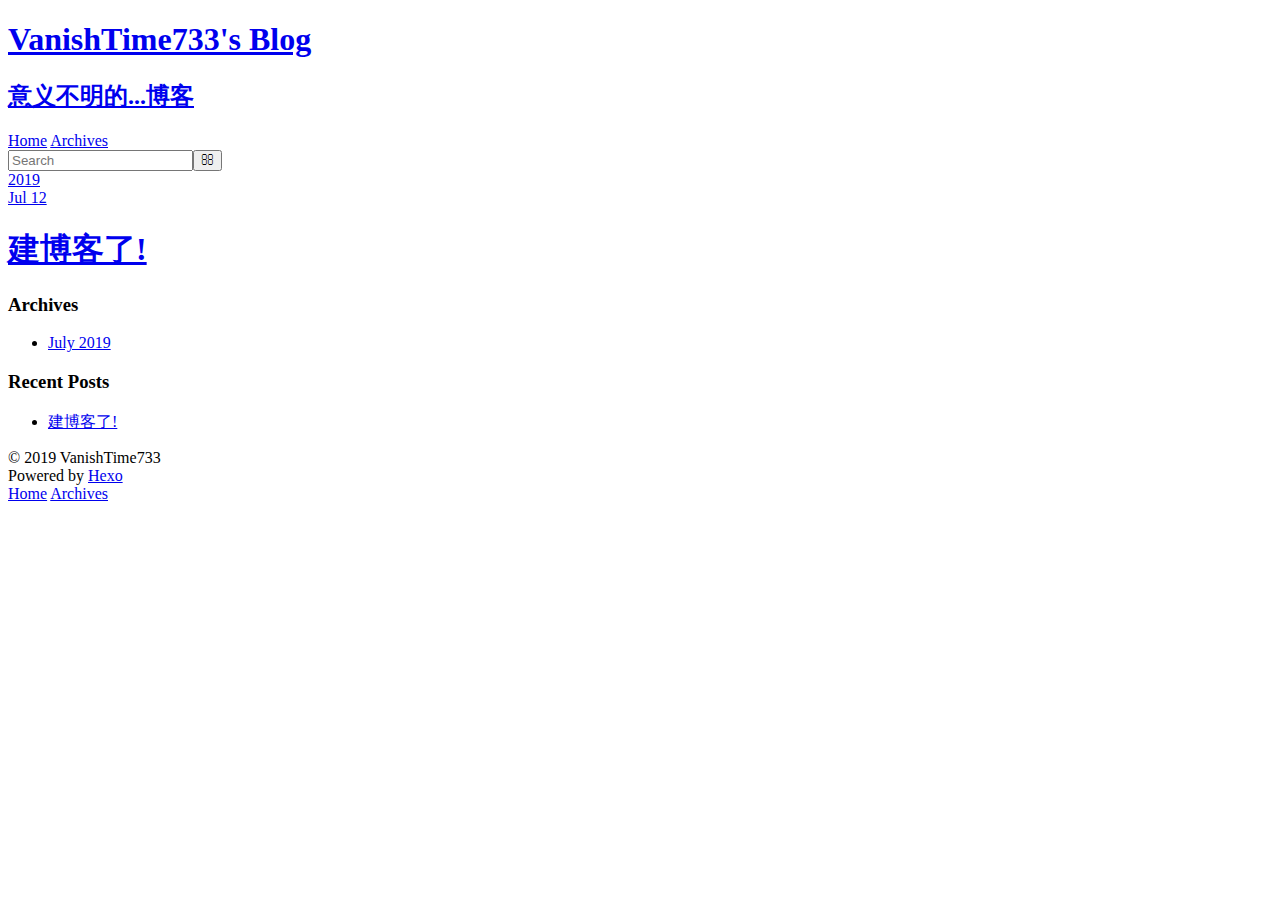
==== archives/index.html @ 52eb1598 "Site updated: 2019-07-12 14:14:03" ====
<!DOCTYPE html>
<html>
<head><meta name="generator" content="Hexo 3.9.0">
  <meta charset="utf-8">
  

  
  <title>Archives | VanishTime733&#39;s Blog</title>
  <meta name="viewport" content="width=device-width, initial-scale=1, maximum-scale=1">
  <meta property="og:type" content="website">
<meta property="og:title" content="VanishTime733&#39;s Blog">
<meta property="og:url" content="https://vanishtime.github.io/blog/archives/index.html">
<meta property="og:site_name" content="VanishTime733&#39;s Blog">
<meta property="og:locale" content="default">
<meta name="twitter:card" content="summary">
<meta name="twitter:title" content="VanishTime733&#39;s Blog">
  
    <link rel="alternate" href="/blog/atom.xml" title="VanishTime733&#39;s Blog" type="application/atom+xml">
  
  
    <link rel="icon" href="/favicon.png">
  
  
    <link href="//fonts.googleapis.com/css?family=Source+Code+Pro" rel="stylesheet" type="text/css">
  
  <link rel="stylesheet" href="/blog/css/style.css">
</head>
</html>
<body>
  <div id="container">
    <div id="wrap">
      <header id="header">
  <div id="banner"></div>
  <div id="header-outer" class="outer">
    <div id="header-title" class="inner">
      <h1 id="logo-wrap">
        <a href="/blog/" id="logo">VanishTime733&#39;s Blog</a>
      </h1>
      
        <h2 id="subtitle-wrap">
          <a href="/blog/" id="subtitle">意义不明的...博客</a>
        </h2>
      
    </div>
    <div id="header-inner" class="inner">
      <nav id="main-nav">
        <a id="main-nav-toggle" class="nav-icon"></a>
        
          <a class="main-nav-link" href="/blog/">Home</a>
        
          <a class="main-nav-link" href="/blog/archives">Archives</a>
        
      </nav>
      <nav id="sub-nav">
        
          <a id="nav-rss-link" class="nav-icon" href="/blog/atom.xml" title="RSS Feed"></a>
        
        <a id="nav-search-btn" class="nav-icon" title="Search"></a>
      </nav>
      <div id="search-form-wrap">
        <form action="//google.com/search" method="get" accept-charset="UTF-8" class="search-form"><input type="search" name="q" class="search-form-input" placeholder="Search"><button type="submit" class="search-form-submit">&#xF002;</button><input type="hidden" name="sitesearch" value="https://vanishtime.github.io/blog"></form>
      </div>
    </div>
  </div>
</header>
      <div class="outer">
        <section id="main">
  
  
    
    
      
      
      <section class="archives-wrap">
        <div class="archive-year-wrap">
          <a href="/blog/archives/2019" class="archive-year">2019</a>
        </div>
        <div class="archives">
    
    <article class="archive-article archive-type-post">
  <div class="archive-article-inner">
    <header class="archive-article-header">
      <a href="/blog/2019/0712-建博客了/" class="archive-article-date">
  <time datetime="2019-07-12T06:08:05.000Z" itemprop="datePublished">Jul 12</time>
</a>
      
  
    <h1 itemprop="name">
      <a class="archive-article-title" href="/blog/2019/0712-建博客了/">建博客了!</a>
    </h1>
  

    </header>
  </div>
</article>
  
  
    </div></section>
  


</section>
        
          <aside id="sidebar">
  
    

  
    

  
    
  
    
  <div class="widget-wrap">
    <h3 class="widget-title">Archives</h3>
    <div class="widget">
      <ul class="archive-list"><li class="archive-list-item"><a class="archive-list-link" href="/blog/archives/2019/07/">July 2019</a></li></ul>
    </div>
  </div>


  
    
  <div class="widget-wrap">
    <h3 class="widget-title">Recent Posts</h3>
    <div class="widget">
      <ul>
        
          <li>
            <a href="/blog/2019/0712-建博客了/">建博客了!</a>
          </li>
        
      </ul>
    </div>
  </div>

  
</aside>
        
      </div>
      <footer id="footer">
  
  <div class="outer">
    <div id="footer-info" class="inner">
      &copy; 2019 VanishTime733<br>
      Powered by <a href="http://hexo.io/" target="_blank">Hexo</a>
    </div>
  </div>
</footer>
    </div>
    <nav id="mobile-nav">
  
    <a href="/blog/" class="mobile-nav-link">Home</a>
  
    <a href="/blog/archives" class="mobile-nav-link">Archives</a>
  
</nav>
    

<script src="//ajax.googleapis.com/ajax/libs/jquery/2.0.3/jquery.min.js"></script>


  <link rel="stylesheet" href="/blog/fancybox/jquery.fancybox.css">
  <script src="/blog/fancybox/jquery.fancybox.pack.js"></script>


<script src="/blog/js/script.js"></script>



  </div>
</body>
</html>
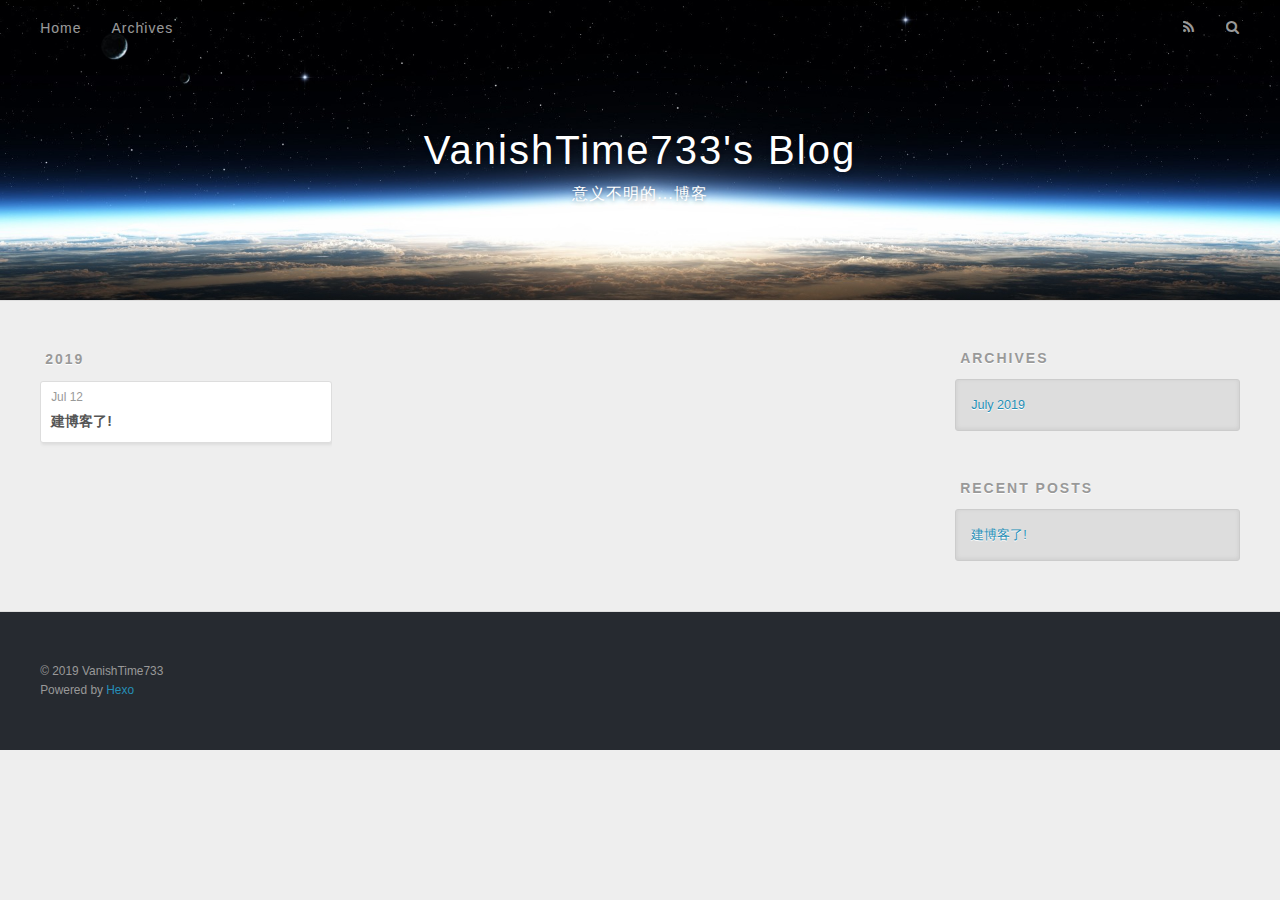
==== commit 61b44597: "Site updated: 2019-07-12 14:17:48" ====
--- a/archives/index.html
+++ b/archives/index.html
@@ -9,13 +9,13 @@
   <meta name="viewport" content="width=device-width, initial-scale=1, maximum-scale=1">
   <meta property="og:type" content="website">
 <meta property="og:title" content="VanishTime733&#39;s Blog">
-<meta property="og:url" content="https://vanishtime.github.io/blog/archives/index.html">
+<meta property="og:url" content="https://vanishtime.github.io/archives/index.html">
 <meta property="og:site_name" content="VanishTime733&#39;s Blog">
 <meta property="og:locale" content="default">
 <meta name="twitter:card" content="summary">
 <meta name="twitter:title" content="VanishTime733&#39;s Blog">
   
-    <link rel="alternate" href="/blog/atom.xml" title="VanishTime733&#39;s Blog" type="application/atom+xml">
+    <link rel="alternate" href="/atom.xml" title="VanishTime733&#39;s Blog" type="application/atom+xml">
   
   
     <link rel="icon" href="/favicon.png">
@@ -23,7 +23,7 @@
   
     <link href="//fonts.googleapis.com/css?family=Source+Code+Pro" rel="stylesheet" type="text/css">
   
-  <link rel="stylesheet" href="/blog/css/style.css">
+  <link rel="stylesheet" href="/css/style.css">
 </head>
 </html>
 <body>
@@ -34,11 +34,11 @@
   <div id="header-outer" class="outer">
     <div id="header-title" class="inner">
       <h1 id="logo-wrap">
-        <a href="/blog/" id="logo">VanishTime733&#39;s Blog</a>
+        <a href="/" id="logo">VanishTime733&#39;s Blog</a>
       </h1>
       
         <h2 id="subtitle-wrap">
-          <a href="/blog/" id="subtitle">意义不明的...博客</a>
+          <a href="/" id="subtitle">意义不明的...博客</a>
         </h2>
       
     </div>
@@ -46,19 +46,19 @@
       <nav id="main-nav">
         <a id="main-nav-toggle" class="nav-icon"></a>
         
-          <a class="main-nav-link" href="/blog/">Home</a>
+          <a class="main-nav-link" href="/">Home</a>
         
-          <a class="main-nav-link" href="/blog/archives">Archives</a>
+          <a class="main-nav-link" href="/archives">Archives</a>
         
       </nav>
       <nav id="sub-nav">
         
-          <a id="nav-rss-link" class="nav-icon" href="/blog/atom.xml" title="RSS Feed"></a>
+          <a id="nav-rss-link" class="nav-icon" href="/atom.xml" title="RSS Feed"></a>
         
         <a id="nav-search-btn" class="nav-icon" title="Search"></a>
       </nav>
       <div id="search-form-wrap">
-        <form action="//google.com/search" method="get" accept-charset="UTF-8" class="search-form"><input type="search" name="q" class="search-form-input" placeholder="Search"><button type="submit" class="search-form-submit">&#xF002;</button><input type="hidden" name="sitesearch" value="https://vanishtime.github.io/blog"></form>
+        <form action="//google.com/search" method="get" accept-charset="UTF-8" class="search-form"><input type="search" name="q" class="search-form-input" placeholder="Search"><button type="submit" class="search-form-submit">&#xF002;</button><input type="hidden" name="sitesearch" value="https://vanishtime.github.io"></form>
       </div>
     </div>
   </div>
@@ -73,20 +73,20 @@
       
       <section class="archives-wrap">
         <div class="archive-year-wrap">
-          <a href="/blog/archives/2019" class="archive-year">2019</a>
+          <a href="/archives/2019" class="archive-year">2019</a>
         </div>
         <div class="archives">
     
     <article class="archive-article archive-type-post">
   <div class="archive-article-inner">
     <header class="archive-article-header">
-      <a href="/blog/2019/0712-建博客了/" class="archive-article-date">
+      <a href="/2019/0712-建博客了/" class="archive-article-date">
   <time datetime="2019-07-12T06:08:05.000Z" itemprop="datePublished">Jul 12</time>
 </a>
       
   
     <h1 itemprop="name">
-      <a class="archive-article-title" href="/blog/2019/0712-建博客了/">建博客了!</a>
+      <a class="archive-article-title" href="/2019/0712-建博客了/">建博客了!</a>
     </h1>
   
 
@@ -115,7 +115,7 @@
   <div class="widget-wrap">
     <h3 class="widget-title">Archives</h3>
     <div class="widget">
-      <ul class="archive-list"><li class="archive-list-item"><a class="archive-list-link" href="/blog/archives/2019/07/">July 2019</a></li></ul>
+      <ul class="archive-list"><li class="archive-list-item"><a class="archive-list-link" href="/archives/2019/07/">July 2019</a></li></ul>
     </div>
   </div>
 
@@ -128,7 +128,7 @@
       <ul>
         
           <li>
-            <a href="/blog/2019/0712-建博客了/">建博客了!</a>
+            <a href="/2019/0712-建博客了/">建博客了!</a>
           </li>
         
       </ul>
@@ -151,9 +151,9 @@
     </div>
     <nav id="mobile-nav">
   
-    <a href="/blog/" class="mobile-nav-link">Home</a>
+    <a href="/" class="mobile-nav-link">Home</a>
   
-    <a href="/blog/archives" class="mobile-nav-link">Archives</a>
+    <a href="/archives" class="mobile-nav-link">Archives</a>
   
 </nav>
     
@@ -161,11 +161,11 @@
 <script src="//ajax.googleapis.com/ajax/libs/jquery/2.0.3/jquery.min.js"></script>
 
 
-  <link rel="stylesheet" href="/blog/fancybox/jquery.fancybox.css">
-  <script src="/blog/fancybox/jquery.fancybox.pack.js"></script>
+  <link rel="stylesheet" href="/fancybox/jquery.fancybox.css">
+  <script src="/fancybox/jquery.fancybox.pack.js"></script>
 
 
-<script src="/blog/js/script.js"></script>
+<script src="/js/script.js"></script>
 
 
 
--- a/css/style.css
+++ b/css/style.css
@@ -0,0 +1,1374 @@
+body {
+  width: 100%;
+}
+body:before,
+body:after {
+  content: "";
+  display: table;
+}
+body:after {
+  clear: both;
+}
+html,
+body,
+div,
+span,
+applet,
+object,
+iframe,
+h1,
+h2,
+h3,
+h4,
+h5,
+h6,
+p,
+blockquote,
+pre,
+a,
+abbr,
+acronym,
+address,
+big,
+cite,
+code,
+del,
+dfn,
+em,
+img,
+ins,
+kbd,
+q,
+s,
+samp,
+small,
+strike,
+strong,
+sub,
+sup,
+tt,
+var,
+dl,
+dt,
+dd,
+ol,
+ul,
+li,
+fieldset,
+form,
+label,
+legend,
+table,
+caption,
+tbody,
+tfoot,
+thead,
+tr,
+th,
+td {
+  margin: 0;
+  padding: 0;
+  border: 0;
+  outline: 0;
+  font-weight: inherit;
+  font-style: inherit;
+  font-family: inherit;
+  font-size: 100%;
+  vertical-align: baseline;
+}
+body {
+  line-height: 1;
+  color: #000;
+  background: #fff;
+}
+ol,
+ul {
+  list-style: none;
+}
+table {
+  border-collapse: separate;
+  border-spacing: 0;
+  vertical-align: middle;
+}
+caption,
+th,
+td {
+  text-align: left;
+  font-weight: normal;
+  vertical-align: middle;
+}
+a img {
+  border: none;
+}
+input,
+button {
+  margin: 0;
+  padding: 0;
+}
+input::-moz-focus-inner,
+button::-moz-focus-inner {
+  border: 0;
+  padding: 0;
+}
+@font-face {
+  font-family: FontAwesome;
+  font-style: normal;
+  font-weight: normal;
+  src: url("fonts/fontawesome-webfont.eot?v=#4.0.3");
+  src: url("fonts/fontawesome-webfont.eot?#iefix&v=#4.0.3") format("embedded-opentype"), url("fonts/fontawesome-webfont.woff?v=#4.0.3") format("woff"), url("fonts/fontawesome-webfont.ttf?v=#4.0.3") format("truetype"), url("fonts/fontawesome-webfont.svg#fontawesomeregular?v=#4.0.3") format("svg");
+}
+html,
+body,
+#container {
+  height: 100%;
+}
+body {
+  background: #eee;
+  font: 14px -apple-system, BlinkMacSystemFont, "Segoe UI", "Roboto", "Oxygen", "Ubuntu", "Cantarell", "Fira Sans", "Droid Sans", "Helvetica Neue", sans-serif;
+  -webkit-text-size-adjust: 100%;
+}
+.outer {
+  max-width: 1220px;
+  margin: 0 auto;
+  padding: 0 20px;
+}
+.outer:before,
+.outer:after {
+  content: "";
+  display: table;
+}
+.outer:after {
+  clear: both;
+}
+.inner {
+  display: inline;
+  float: left;
+  width: 98.33333333333333%;
+  margin: 0 0.833333333333333%;
+}
+.left,
+.alignleft {
+  float: left;
+}
+.right,
+.alignright {
+  float: right;
+}
+.clear {
+  clear: both;
+}
+#container {
+  position: relative;
+}
+.mobile-nav-on {
+  overflow: hidden;
+}
+#wrap {
+  height: 100%;
+  width: 100%;
+  position: absolute;
+  top: 0;
+  left: 0;
+  -webkit-transition: 0.2s ease-out;
+  -moz-transition: 0.2s ease-out;
+  -ms-transition: 0.2s ease-out;
+  transition: 0.2s ease-out;
+  z-index: 1;
+  background: #eee;
+}
+.mobile-nav-on #wrap {
+  left: 280px;
+}
+@media screen and (min-width: 768px) {
+  #main {
+    display: inline;
+    float: left;
+    width: 73.33333333333333%;
+    margin: 0 0.833333333333333%;
+  }
+}
+.article-date,
+.article-category-link,
+.archive-year,
+.widget-title {
+  text-decoration: none;
+  text-transform: uppercase;
+  letter-spacing: 2px;
+  color: #999;
+  margin-bottom: 1em;
+  margin-left: 5px;
+  line-height: 1em;
+  text-shadow: 0 1px #fff;
+  font-weight: bold;
+}
+.article-inner,
+.archive-article-inner {
+  background: #fff;
+  -webkit-box-shadow: 1px 2px 3px #ddd;
+  box-shadow: 1px 2px 3px #ddd;
+  border: 1px solid #ddd;
+  border-radius: 3px;
+}
+.article-entry h1,
+.widget h1 {
+  font-size: 2em;
+}
+.article-entry h2,
+.widget h2 {
+  font-size: 1.5em;
+}
+.article-entry h3,
+.widget h3 {
+  font-size: 1.3em;
+}
+.article-entry h4,
+.widget h4 {
+  font-size: 1.2em;
+}
+.article-entry h5,
+.widget h5 {
+  font-size: 1em;
+}
+.article-entry h6,
+.widget h6 {
+  font-size: 1em;
+  color: #999;
+}
+.article-entry hr,
+.widget hr {
+  border: 1px dashed #ddd;
+}
+.article-entry strong,
+.widget strong {
+  font-weight: bold;
+}
+.article-entry em,
+.widget em,
+.article-entry cite,
+.widget cite {
+  font-style: italic;
+}
+.article-entry sup,
+.widget sup,
+.article-entry sub,
+.widget sub {
+  font-size: 0.75em;
+  line-height: 0;
+  position: relative;
+  vertical-align: baseline;
+}
+.article-entry sup,
+.widget sup {
+  top: -0.5em;
+}
+.article-entry sub,
+.widget sub {
+  bottom: -0.2em;
+}
+.article-entry small,
+.widget small {
+  font-size: 0.85em;
+}
+.article-entry acronym,
+.widget acronym,
+.article-entry abbr,
+.widget abbr {
+  border-bottom: 1px dotted;
+}
+.article-entry ul,
+.widget ul,
+.article-entry ol,
+.widget ol,
+.article-entry dl,
+.widget dl {
+  margin: 0 20px;
+  line-height: 1.6em;
+}
+.article-entry ul ul,
+.widget ul ul,
+.article-entry ol ul,
+.widget ol ul,
+.article-entry ul ol,
+.widget ul ol,
+.article-entry ol ol,
+.widget ol ol {
+  margin-top: 0;
+  margin-bottom: 0;
+}
+.article-entry ul,
+.widget ul {
+  list-style: disc;
+}
+.article-entry ol,
+.widget ol {
+  list-style: decimal;
+}
+.article-entry dt,
+.widget dt {
+  font-weight: bold;
+}
+#header {
+  height: 300px;
+  position: relative;
+  border-bottom: 1px solid #ddd;
+}
+#header:before,
+#header:after {
+  content: "";
+  position: absolute;
+  left: 0;
+  right: 0;
+  height: 40px;
+}
+#header:before {
+  top: 0;
+  background: -webkit-linear-gradient(rgba(0,0,0,0.2), transparent);
+  background: -moz-linear-gradient(rgba(0,0,0,0.2), transparent);
+  background: -ms-linear-gradient(rgba(0,0,0,0.2), transparent);
+  background: linear-gradient(rgba(0,0,0,0.2), transparent);
+}
+#header:after {
+  bottom: 0;
+  background: -webkit-linear-gradient(transparent, rgba(0,0,0,0.2));
+  background: -moz-linear-gradient(transparent, rgba(0,0,0,0.2));
+  background: -ms-linear-gradient(transparent, rgba(0,0,0,0.2));
+  background: linear-gradient(transparent, rgba(0,0,0,0.2));
+}
+#header-outer {
+  height: 100%;
+  position: relative;
+}
+#header-inner {
+  position: relative;
+  overflow: hidden;
+}
+#banner {
+  position: absolute;
+  top: 0;
+  left: 0;
+  width: 100%;
+  height: 100%;
+  background: url("images/banner.jpg") center #000;
+  -webkit-background-size: cover;
+  -moz-background-size: cover;
+  background-size: cover;
+  z-index: -1;
+}
+#header-title {
+  text-align: center;
+  height: 40px;
+  position: absolute;
+  top: 50%;
+  left: 0;
+  margin-top: -20px;
+}
+#logo,
+#subtitle {
+  text-decoration: none;
+  color: #fff;
+  font-weight: 300;
+  text-shadow: 0 1px 4px rgba(0,0,0,0.3);
+}
+#logo {
+  font-size: 40px;
+  line-height: 40px;
+  letter-spacing: 2px;
+}
+#subtitle {
+  font-size: 16px;
+  line-height: 16px;
+  letter-spacing: 1px;
+}
+#subtitle-wrap {
+  margin-top: 16px;
+}
+#main-nav {
+  float: left;
+  margin-left: -15px;
+}
+.nav-icon,
+.main-nav-link {
+  float: left;
+  color: #fff;
+  opacity: 0.6;
+  text-decoration: none;
+  text-shadow: 0 1px rgba(0,0,0,0.2);
+  -webkit-transition: opacity 0.2s;
+  -moz-transition: opacity 0.2s;
+  -ms-transition: opacity 0.2s;
+  transition: opacity 0.2s;
+  display: block;
+  padding: 20px 15px;
+}
+.nav-icon:hover,
+.main-nav-link:hover {
+  opacity: 1;
+}
+.nav-icon {
+  font-family: FontAwesome;
+  text-align: center;
+  font-size: 14px;
+  width: 14px;
+  height: 14px;
+  padding: 20px 15px;
+  position: relative;
+  cursor: pointer;
+}
+.main-nav-link {
+  font-weight: 300;
+  letter-spacing: 1px;
+}
+@media screen and (max-width: 479px) {
+  .main-nav-link {
+    display: none;
+  }
+}
+#main-nav-toggle {
+  display: none;
+}
+#main-nav-toggle:before {
+  content: "\f0c9";
+}
+@media screen and (max-width: 479px) {
+  #main-nav-toggle {
+    display: block;
+  }
+}
+#sub-nav {
+  float: right;
+  margin-right: -15px;
+}
+#nav-rss-link:before {
+  content: "\f09e";
+}
+#nav-search-btn:before {
+  content: "\f002";
+}
+#search-form-wrap {
+  position: absolute;
+  top: 15px;
+  width: 150px;
+  height: 30px;
+  right: -150px;
+  opacity: 0;
+  -webkit-transition: 0.2s ease-out;
+  -moz-transition: 0.2s ease-out;
+  -ms-transition: 0.2s ease-out;
+  transition: 0.2s ease-out;
+}
+#search-form-wrap.on {
+  opacity: 1;
+  right: 0;
+}
+@media screen and (max-width: 479px) {
+  #search-form-wrap {
+    width: 100%;
+    right: -100%;
+  }
+}
+.search-form {
+  position: absolute;
+  top: 0;
+  left: 0;
+  right: 0;
+  background: #fff;
+  padding: 5px 15px;
+  border-radius: 15px;
+  -webkit-box-shadow: 0 0 10px rgba(0,0,0,0.3);
+  box-shadow: 0 0 10px rgba(0,0,0,0.3);
+}
+.search-form-input {
+  border: none;
+  background: none;
+  color: #555;
+  width: 100%;
+  font: 13px -apple-system, BlinkMacSystemFont, "Segoe UI", "Roboto", "Oxygen", "Ubuntu", "Cantarell", "Fira Sans", "Droid Sans", "Helvetica Neue", sans-serif;
+  outline: none;
+}
+.search-form-input::-webkit-search-results-decoration,
+.search-form-input::-webkit-search-cancel-button {
+  -webkit-appearance: none;
+}
+.search-form-submit {
+  position: absolute;
+  top: 50%;
+  right: 10px;
+  margin-top: -7px;
+  font: 13px FontAwesome;
+  border: none;
+  background: none;
+  color: #bbb;
+  cursor: pointer;
+}
+.search-form-submit:hover,
+.search-form-submit:focus {
+  color: #777;
+}
+.article {
+  margin: 50px 0;
+}
+.article-inner {
+  overflow: hidden;
+}
+.article-meta:before,
+.article-meta:after {
+  content: "";
+  display: table;
+}
+.article-meta:after {
+  clear: both;
+}
+.article-date {
+  float: left;
+}
+.article-category {
+  float: left;
+  line-height: 1em;
+  color: #ccc;
+  text-shadow: 0 1px #fff;
+  margin-left: 8px;
+}
+.article-category:before {
+  content: "\2022";
+}
+.article-category-link {
+  margin: 0 12px 1em;
+}
+.article-header {
+  padding: 20px 20px 0;
+}
+.article-title {
+  text-decoration: none;
+  font-size: 2em;
+  font-weight: bold;
+  color: #555;
+  line-height: 1.1em;
+  -webkit-transition: color 0.2s;
+  -moz-transition: color 0.2s;
+  -ms-transition: color 0.2s;
+  transition: color 0.2s;
+}
+a.article-title:hover {
+  color: #258fb8;
+}
+.article-entry {
+  color: #555;
+  padding: 0 20px;
+}
+.article-entry:before,
+.article-entry:after {
+  content: "";
+  display: table;
+}
+.article-entry:after {
+  clear: both;
+}
+.article-entry p,
+.article-entry table {
+  line-height: 1.6em;
+  margin: 1.6em 0;
+}
+.article-entry h1,
+.article-entry h2,
+.article-entry h3,
+.article-entry h4,
+.article-entry h5,
+.article-entry h6 {
+  font-weight: bold;
+}
+.article-entry h1,
+.article-entry h2,
+.article-entry h3,
+.article-entry h4,
+.article-entry h5,
+.article-entry h6 {
+  line-height: 1.1em;
+  margin: 1.1em 0;
+}
+.article-entry a {
+  color: #258fb8;
+  text-decoration: none;
+}
+.article-entry a:hover {
+  text-decoration: underline;
+}
+.article-entry ul,
+.article-entry ol,
+.article-entry dl {
+  margin-top: 1.6em;
+  margin-bottom: 1.6em;
+}
+.article-entry img,
+.article-entry video {
+  max-width: 100%;
+  height: auto;
+  display: block;
+  margin: auto;
+}
+.article-entry iframe {
+  border: none;
+}
+.article-entry table {
+  width: 100%;
+  border-collapse: collapse;
+  border-spacing: 0;
+}
+.article-entry th {
+  font-weight: bold;
+  border-bottom: 3px solid #ddd;
+  padding-bottom: 0.5em;
+}
+.article-entry td {
+  border-bottom: 1px solid #ddd;
+  padding: 10px 0;
+}
+.article-entry blockquote {
+  font-family: Georgia, "Times New Roman", serif;
+  font-size: 1.4em;
+  margin: 1.6em 20px;
+  text-align: center;
+}
+.article-entry blockquote footer {
+  font-size: 14px;
+  margin: 1.6em 0;
+  font-family: -apple-system, BlinkMacSystemFont, "Segoe UI", "Roboto", "Oxygen", "Ubuntu", "Cantarell", "Fira Sans", "Droid Sans", "Helvetica Neue", sans-serif;
+}
+.article-entry blockquote footer cite:before {
+  content: "—";
+  padding: 0 0.5em;
+}
+.article-entry .pullquote {
+  text-align: left;
+  width: 45%;
+  margin: 0;
+}
+.article-entry .pullquote.left {
+  margin-left: 0.5em;
+  margin-right: 1em;
+}
+.article-entry .pullquote.right {
+  margin-right: 0.5em;
+  margin-left: 1em;
+}
+.article-entry .caption {
+  color: #999;
+  display: block;
+  font-size: 0.9em;
+  margin-top: 0.5em;
+  position: relative;
+  text-align: center;
+}
+.article-entry .video-container {
+  position: relative;
+  padding-top: 56.25%;
+  height: 0;
+  overflow: hidden;
+}
+.article-entry .video-container iframe,
+.article-entry .video-container object,
+.article-entry .video-container embed {
+  position: absolute;
+  top: 0;
+  left: 0;
+  width: 100%;
+  height: 100%;
+  margin-top: 0;
+}
+.article-more-link a {
+  display: inline-block;
+  line-height: 1em;
+  padding: 6px 15px;
+  border-radius: 15px;
+  background: #eee;
+  color: #999;
+  text-shadow: 0 1px #fff;
+  text-decoration: none;
+}
+.article-more-link a:hover {
+  background: #258fb8;
+  color: #fff;
+  text-decoration: none;
+  text-shadow: 0 1px #1e7293;
+}
+.article-footer {
+  font-size: 0.85em;
+  line-height: 1.6em;
+  border-top: 1px solid #ddd;
+  padding-top: 1.6em;
+  margin: 0 20px 20px;
+}
+.article-footer:before,
+.article-footer:after {
+  content: "";
+  display: table;
+}
+.article-footer:after {
+  clear: both;
+}
+.article-footer a {
+  color: #999;
+  text-decoration: none;
+}
+.article-footer a:hover {
+  color: #555;
+}
+.article-tag-list-item {
+  float: left;
+  margin-right: 10px;
+}
+.article-tag-list-link:before {
+  content: "#";
+}
+.article-comment-link {
+  float: right;
+}
+.article-comment-link:before {
+  content: "\f075";
+  font-family: FontAwesome;
+  padding-right: 8px;
+}
+.article-share-link {
+  cursor: pointer;
+  float: right;
+  margin-left: 20px;
+}
+.article-share-link:before {
+  content: "\f064";
+  font-family: FontAwesome;
+  padding-right: 6px;
+}
+#article-nav {
+  position: relative;
+}
+#article-nav:before,
+#article-nav:after {
+  content: "";
+  display: table;
+}
+#article-nav:after {
+  clear: both;
+}
+@media screen and (min-width: 768px) {
+  #article-nav {
+    margin: 50px 0;
+  }
+  #article-nav:before {
+    width: 8px;
+    height: 8px;
+    position: absolute;
+    top: 50%;
+    left: 50%;
+    margin-top: -4px;
+    margin-left: -4px;
+    content: "";
+    border-radius: 50%;
+    background: #ddd;
+    -webkit-box-shadow: 0 1px 2px #fff;
+    box-shadow: 0 1px 2px #fff;
+  }
+}
+.article-nav-link-wrap {
+  text-decoration: none;
+  text-shadow: 0 1px #fff;
+  color: #999;
+  -webkit-box-sizing: border-box;
+  -moz-box-sizing: border-box;
+  box-sizing: border-box;
+  margin-top: 50px;
+  text-align: center;
+  display: block;
+}
+.article-nav-link-wrap:hover {
+  color: #555;
+}
+@media screen and (min-width: 768px) {
+  .article-nav-link-wrap {
+    width: 50%;
+    margin-top: 0;
+  }
+}
+@media screen and (min-width: 768px) {
+  #article-nav-newer {
+    float: left;
+    text-align: right;
+    padding-right: 20px;
+  }
+}
+@media screen and (min-width: 768px) {
+  #article-nav-older {
+    float: right;
+    text-align: left;
+    padding-left: 20px;
+  }
+}
+.article-nav-caption {
+  text-transform: uppercase;
+  letter-spacing: 2px;
+  color: #ddd;
+  line-height: 1em;
+  font-weight: bold;
+}
+#article-nav-newer .article-nav-caption {
+  margin-right: -2px;
+}
+.article-nav-title {
+  font-size: 0.85em;
+  line-height: 1.6em;
+  margin-top: 0.5em;
+}
+.article-share-box {
+  position: absolute;
+  display: none;
+  background: #fff;
+  -webkit-box-shadow: 1px 2px 10px rgba(0,0,0,0.2);
+  box-shadow: 1px 2px 10px rgba(0,0,0,0.2);
+  border-radius: 3px;
+  margin-left: -145px;
+  overflow: hidden;
+  z-index: 1;
+}
+.article-share-box.on {
+  display: block;
+}
+.article-share-input {
+  width: 100%;
+  background: none;
+  -webkit-box-sizing: border-box;
+  -moz-box-sizing: border-box;
+  box-sizing: border-box;
+  font: 14px -apple-system, BlinkMacSystemFont, "Segoe UI", "Roboto", "Oxygen", "Ubuntu", "Cantarell", "Fira Sans", "Droid Sans", "Helvetica Neue", sans-serif;
+  padding: 0 15px;
+  color: #555;
+  outline: none;
+  border: 1px solid #ddd;
+  border-radius: 3px 3px 0 0;
+  height: 36px;
+  line-height: 36px;
+}
+.article-share-links {
+  background: #eee;
+}
+.article-share-links:before,
+.article-share-links:after {
+  content: "";
+  display: table;
+}
+.article-share-links:after {
+  clear: both;
+}
+.article-share-twitter,
+.article-share-facebook,
+.article-share-pinterest,
+.article-share-google {
+  width: 50px;
+  height: 36px;
+  display: block;
+  float: left;
+  position: relative;
+  color: #999;
+  text-shadow: 0 1px #fff;
+}
+.article-share-twitter:before,
+.article-share-facebook:before,
+.article-share-pinterest:before,
+.article-share-google:before {
+  font-size: 20px;
+  font-family: FontAwesome;
+  width: 20px;
+  height: 20px;
+  position: absolute;
+  top: 50%;
+  left: 50%;
+  margin-top: -10px;
+  margin-left: -10px;
+  text-align: center;
+}
+.article-share-twitter:hover,
+.article-share-facebook:hover,
+.article-share-pinterest:hover,
+.article-share-google:hover {
+  color: #fff;
+}
+.article-share-twitter:before {
+  content: "\f099";
+}
+.article-share-twitter:hover {
+  background: #00aced;
+  text-shadow: 0 1px #008abe;
+}
+.article-share-facebook:before {
+  content: "\f09a";
+}
+.article-share-facebook:hover {
+  background: #3b5998;
+  text-shadow: 0 1px #2f477a;
+}
+.article-share-pinterest:before {
+  content: "\f0d2";
+}
+.article-share-pinterest:hover {
+  background: #cb2027;
+  text-shadow: 0 1px #a21a1f;
+}
+.article-share-google:before {
+  content: "\f0d5";
+}
+.article-share-google:hover {
+  background: #dd4b39;
+  text-shadow: 0 1px #be3221;
+}
+.article-gallery {
+  background: #000;
+  position: relative;
+}
+.article-gallery-photos {
+  position: relative;
+  overflow: hidden;
+}
+.article-gallery-img {
+  display: none;
+  max-width: 100%;
+}
+.article-gallery-img:first-child {
+  display: block;
+}
+.article-gallery-img.loaded {
+  position: absolute;
+  display: block;
+}
+.article-gallery-img img {
+  display: block;
+  max-width: 100%;
+  margin: 0 auto;
+}
+#comments {
+  background: #fff;
+  -webkit-box-shadow: 1px 2px 3px #ddd;
+  box-shadow: 1px 2px 3px #ddd;
+  padding: 20px;
+  border: 1px solid #ddd;
+  border-radius: 3px;
+  margin: 50px 0;
+}
+#comments a {
+  color: #258fb8;
+}
+.archives-wrap {
+  margin: 50px 0;
+}
+.archives:before,
+.archives:after {
+  content: "";
+  display: table;
+}
+.archives:after {
+  clear: both;
+}
+.archive-year-wrap {
+  margin-bottom: 1em;
+}
+.archives {
+  -webkit-column-gap: 10px;
+  -moz-column-gap: 10px;
+  column-gap: 10px;
+}
+@media screen and (min-width: 480px) and (max-width: 767px) {
+  .archives {
+    -webkit-column-count: 2;
+    -moz-column-count: 2;
+    column-count: 2;
+  }
+}
+@media screen and (min-width: 768px) {
+  .archives {
+    -webkit-column-count: 3;
+    -moz-column-count: 3;
+    column-count: 3;
+  }
+}
+.archive-article {
+  -webkit-column-break-inside: avoid;
+  page-break-inside: avoid;
+  overflow: hidden;
+  break-inside: avoid-column;
+}
+.archive-article-inner {
+  padding: 10px;
+  margin-bottom: 15px;
+}
+.archive-article-title {
+  text-decoration: none;
+  font-weight: bold;
+  color: #555;
+  -webkit-transition: color 0.2s;
+  -moz-transition: color 0.2s;
+  -ms-transition: color 0.2s;
+  transition: color 0.2s;
+  line-height: 1.6em;
+}
+.archive-article-title:hover {
+  color: #258fb8;
+}
+.archive-article-footer {
+  margin-top: 1em;
+}
+.archive-article-date {
+  color: #999;
+  text-decoration: none;
+  font-size: 0.85em;
+  line-height: 1em;
+  margin-bottom: 0.5em;
+  display: block;
+}
+#page-nav {
+  margin: 50px auto;
+  background: #fff;
+  -webkit-box-shadow: 1px 2px 3px #ddd;
+  box-shadow: 1px 2px 3px #ddd;
+  border: 1px solid #ddd;
+  border-radius: 3px;
+  text-align: center;
+  color: #999;
+  overflow: hidden;
+}
+#page-nav:before,
+#page-nav:after {
+  content: "";
+  display: table;
+}
+#page-nav:after {
+  clear: both;
+}
+#page-nav a,
+#page-nav span {
+  padding: 10px 20px;
+  line-height: 1;
+  height: 2ex;
+}
+#page-nav a {
+  color: #999;
+  text-decoration: none;
+}
+#page-nav a:hover {
+  background: #999;
+  color: #fff;
+}
+#page-nav .prev {
+  float: left;
+}
+#page-nav .next {
+  float: right;
+}
+#page-nav .page-number {
+  display: inline-block;
+}
+@media screen and (max-width: 479px) {
+  #page-nav .page-number {
+    display: none;
+  }
+}
+#page-nav .current {
+  color: #555;
+  font-weight: bold;
+}
+#page-nav .space {
+  color: #ddd;
+}
+#footer {
+  background: #262a30;
+  padding: 50px 0;
+  border-top: 1px solid #ddd;
+  color: #999;
+}
+#footer a {
+  color: #258fb8;
+  text-decoration: none;
+}
+#footer a:hover {
+  text-decoration: underline;
+}
+#footer-info {
+  line-height: 1.6em;
+  font-size: 0.85em;
+}
+.article-entry pre,
+.article-entry .highlight {
+  background: #2d2d2d;
+  margin: 0 -20px;
+  padding: 15px 20px;
+  border-style: solid;
+  border-color: #ddd;
+  border-width: 1px 0;
+  overflow: auto;
+  color: #ccc;
+  line-height: 22.400000000000002px;
+}
+.article-entry .highlight .gutter pre,
+.article-entry .gist .gist-file .gist-data .line-numbers {
+  color: #666;
+  font-size: 0.85em;
+}
+.article-entry pre,
+.article-entry code {
+  font-family: "Source Code Pro", Consolas, Monaco, Menlo, Consolas, monospace;
+}
+.article-entry code {
+  background: #eee;
+  text-shadow: 0 1px #fff;
+  padding: 0 0.3em;
+}
+.article-entry pre code {
+  background: none;
+  text-shadow: none;
+  padding: 0;
+}
+.article-entry .highlight pre {
+  border: none;
+  margin: 0;
+  padding: 0;
+}
+.article-entry .highlight table {
+  margin: 0;
+  width: auto;
+}
+.article-entry .highlight td {
+  border: none;
+  padding: 0;
+}
+.article-entry .highlight figcaption {
+  font-size: 0.85em;
+  color: #999;
+  line-height: 1em;
+  margin-bottom: 1em;
+}
+.article-entry .highlight figcaption:before,
+.article-entry .highlight figcaption:after {
+  content: "";
+  display: table;
+}
+.article-entry .highlight figcaption:after {
+  clear: both;
+}
+.article-entry .highlight figcaption a {
+  float: right;
+}
+.article-entry .highlight .gutter pre {
+  text-align: right;
+  padding-right: 20px;
+}
+.article-entry .highlight .line {
+  height: 22.400000000000002px;
+}
+.article-entry .highlight .line.marked {
+  background: #515151;
+}
+.article-entry .gist {
+  margin: 0 -20px;
+  border-style: solid;
+  border-color: #ddd;
+  border-width: 1px 0;
+  background: #2d2d2d;
+  padding: 15px 20px 15px 0;
+}
+.article-entry .gist .gist-file {
+  border: none;
+  font-family: "Source Code Pro", Consolas, Monaco, Menlo, Consolas, monospace;
+  margin: 0;
+}
+.article-entry .gist .gist-file .gist-data {
+  background: none;
+  border: none;
+}
+.article-entry .gist .gist-file .gist-data .line-numbers {
+  background: none;
+  border: none;
+  padding: 0 20px 0 0;
+}
+.article-entry .gist .gist-file .gist-data .line-data {
+  padding: 0 !important;
+}
+.article-entry .gist .gist-file .highlight {
+  margin: 0;
+  padding: 0;
+  border: none;
+}
+.article-entry .gist .gist-file .gist-meta {
+  background: #2d2d2d;
+  color: #999;
+  font: 0.85em -apple-system, BlinkMacSystemFont, "Segoe UI", "Roboto", "Oxygen", "Ubuntu", "Cantarell", "Fira Sans", "Droid Sans", "Helvetica Neue", sans-serif;
+  text-shadow: 0 0;
+  padding: 0;
+  margin-top: 1em;
+  margin-left: 20px;
+}
+.article-entry .gist .gist-file .gist-meta a {
+  color: #258fb8;
+  font-weight: normal;
+}
+.article-entry .gist .gist-file .gist-meta a:hover {
+  text-decoration: underline;
+}
+pre .comment,
+pre .title {
+  color: #999;
+}
+pre .variable,
+pre .attribute,
+pre .tag,
+pre .regexp,
+pre .ruby .constant,
+pre .xml .tag .title,
+pre .xml .pi,
+pre .xml .doctype,
+pre .html .doctype,
+pre .css .id,
+pre .css .class,
+pre .css .pseudo {
+  color: #f2777a;
+}
+pre .number,
+pre .preprocessor,
+pre .built_in,
+pre .literal,
+pre .params,
+pre .constant {
+  color: #f99157;
+}
+pre .class,
+pre .ruby .class .title,
+pre .css .rules .attribute {
+  color: #9c9;
+}
+pre .string,
+pre .value,
+pre .inheritance,
+pre .header,
+pre .ruby .symbol,
+pre .xml .cdata {
+  color: #9c9;
+}
+pre .css .hexcolor {
+  color: #6cc;
+}
+pre .function,
+pre .python .decorator,
+pre .python .title,
+pre .ruby .function .title,
+pre .ruby .title .keyword,
+pre .perl .sub,
+pre .javascript .title,
+pre .coffeescript .title {
+  color: #69c;
+}
+pre .keyword,
+pre .javascript .function {
+  color: #c9c;
+}
+@media screen and (max-width: 479px) {
+  #mobile-nav {
+    position: absolute;
+    top: 0;
+    left: 0;
+    width: 280px;
+    height: 100%;
+    background: #191919;
+    border-right: 1px solid #fff;
+  }
+}
+@media screen and (max-width: 479px) {
+  .mobile-nav-link {
+    display: block;
+    color: #999;
+    text-decoration: none;
+    padding: 15px 20px;
+    font-weight: bold;
+  }
+  .mobile-nav-link:hover {
+    color: #fff;
+  }
+}
+@media screen and (min-width: 768px) {
+  #sidebar {
+    display: inline;
+    float: left;
+    width: 23.333333333333332%;
+    margin: 0 0.833333333333333%;
+  }
+}
+.widget-wrap {
+  margin: 50px 0;
+}
+.widget {
+  color: #777;
+  text-shadow: 0 1px #fff;
+  background: #ddd;
+  -webkit-box-shadow: 0 -1px 4px #ccc inset;
+  box-shadow: 0 -1px 4px #ccc inset;
+  border: 1px solid #ccc;
+  padding: 15px;
+  border-radius: 3px;
+}
+.widget a {
+  color: #258fb8;
+  text-decoration: none;
+}
+.widget a:hover {
+  text-decoration: underline;
+}
+.widget ul ul,
+.widget ol ul,
+.widget dl ul,
+.widget ul ol,
+.widget ol ol,
+.widget dl ol,
+.widget ul dl,
+.widget ol dl,
+.widget dl dl {
+  margin-left: 15px;
+  list-style: disc;
+}
+.widget {
+  line-height: 1.6em;
+  word-wrap: break-word;
+  font-size: 0.9em;
+}
+.widget ul,
+.widget ol {
+  list-style: none;
+  margin: 0;
+}
+.widget ul ul,
+.widget ol ul,
+.widget ul ol,
+.widget ol ol {
+  margin: 0 20px;
+}
+.widget ul ul,
+.widget ol ul {
+  list-style: disc;
+}
+.widget ul ol,
+.widget ol ol {
+  list-style: decimal;
+}
+.category-list-count,
+.tag-list-count,
+.archive-list-count {
+  padding-left: 5px;
+  color: #999;
+  font-size: 0.85em;
+}
+.category-list-count:before,
+.tag-list-count:before,
+.archive-list-count:before {
+  content: "(";
+}
+.category-list-count:after,
+.tag-list-count:after,
+.archive-list-count:after {
+  content: ")";
+}
+.tagcloud a {
+  margin-right: 5px;
+  display: inline-block;
+}
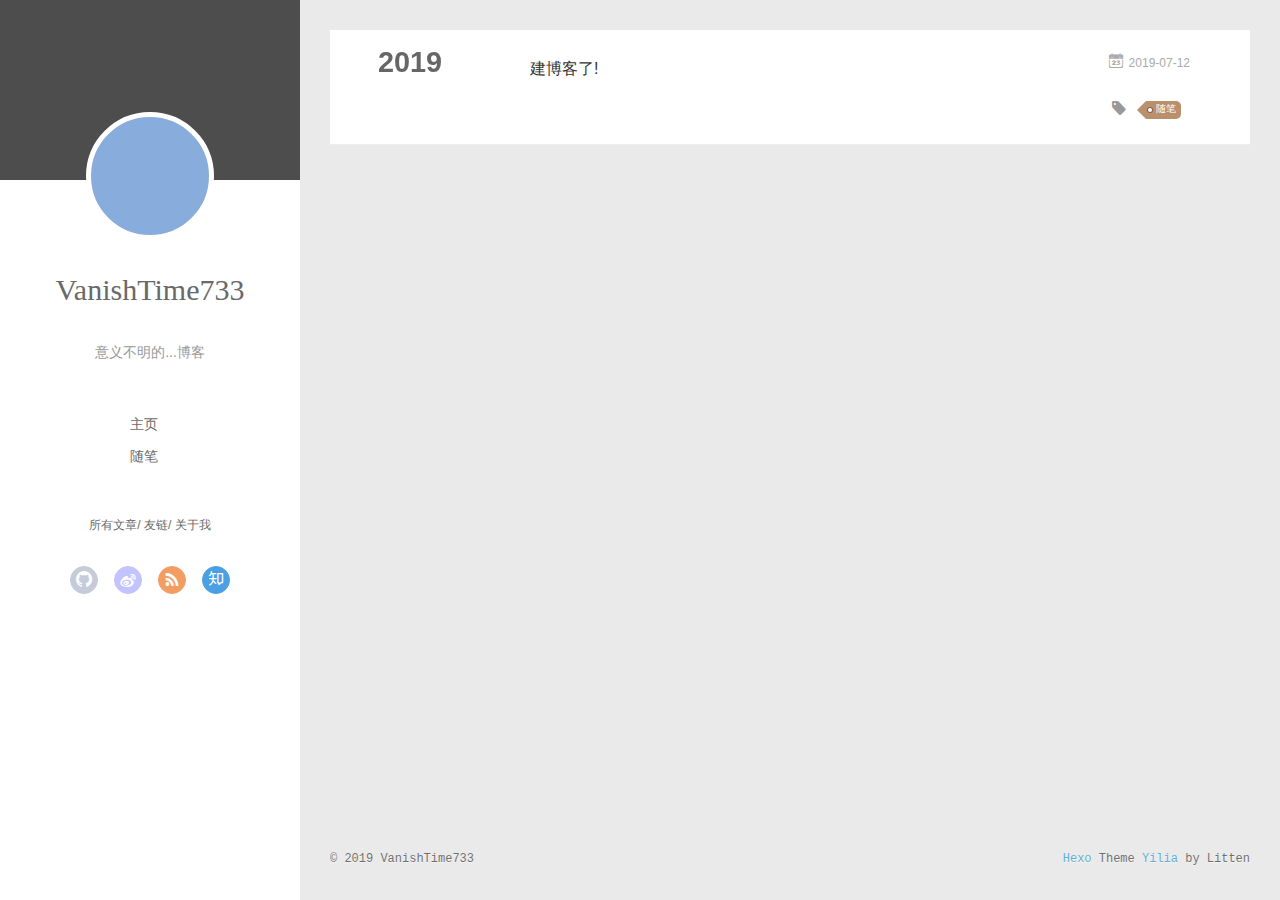
==== commit 528ec1aa: "Site updated: 2019-07-12 14:44:57" ====
--- a/archives/index.html
+++ b/archives/index.html
@@ -3,68 +3,158 @@
 <head><meta name="generator" content="Hexo 3.9.0">
   <meta charset="utf-8">
   
-
-  
+  <meta name="renderer" content="webkit">
+  <meta http-equiv="X-UA-Compatible" content="IE=edge">
+  <link rel="dns-prefetch" href="https://vanishtime.github.io">
   <title>Archives | VanishTime733&#39;s Blog</title>
   <meta name="viewport" content="width=device-width, initial-scale=1, maximum-scale=1">
   <meta property="og:type" content="website">
 <meta property="og:title" content="VanishTime733&#39;s Blog">
 <meta property="og:url" content="https://vanishtime.github.io/archives/index.html">
 <meta property="og:site_name" content="VanishTime733&#39;s Blog">
-<meta property="og:locale" content="default">
+<meta property="og:locale" content="zh-CN">
 <meta name="twitter:card" content="summary">
 <meta name="twitter:title" content="VanishTime733&#39;s Blog">
   
-    <link rel="alternate" href="/atom.xml" title="VanishTime733&#39;s Blog" type="application/atom+xml">
+    <link rel="alternative" href="/atom.xml" title="VanishTime733&#39;s Blog" type="application/atom+xml">
   
   
     <link rel="icon" href="/favicon.png">
   
-  
-    <link href="//fonts.googleapis.com/css?family=Source+Code+Pro" rel="stylesheet" type="text/css">
-  
-  <link rel="stylesheet" href="/css/style.css">
+  <link rel="stylesheet" type="text/css" href="/./main.0cf68a.css">
+  <style type="text/css">
+  
+    #container.show {
+      background: linear-gradient(200deg,#a0cfe4,#e8c37e);
+    }
+  </style>
+  
+
+  
+
 </head>
 </html>
 <body>
-  <div id="container">
-    <div id="wrap">
-      <header id="header">
-  <div id="banner"></div>
-  <div id="header-outer" class="outer">
-    <div id="header-title" class="inner">
-      <h1 id="logo-wrap">
-        <a href="/" id="logo">VanishTime733&#39;s Blog</a>
-      </h1>
-      
-        <h2 id="subtitle-wrap">
-          <a href="/" id="subtitle">意义不明的...博客</a>
-        </h2>
-      
+  <div id="container" q-class="show:isCtnShow">
+    <canvas id="anm-canvas" class="anm-canvas"></canvas>
+    <div class="left-col" q-class="show:isShow">
+      
+<div class="overlay" style="background: #4d4d4d"></div>
+<div class="intrude-less">
+	<header id="header" class="inner">
+		<a href="/" class="profilepic">
+			<img src="" class="js-avatar">
+		</a>
+		<hgroup>
+		  <h1 class="header-author"><a href="/">VanishTime733</a></h1>
+		</hgroup>
+		
+		<p class="header-subtitle">意义不明的...博客</p>
+		
+
+		<nav class="header-menu">
+			<ul>
+			
+				<li><a href="/">主页</a></li>
+	        
+				<li><a href="/tags/随笔/">随笔</a></li>
+	        
+			</ul>
+		</nav>
+		<nav class="header-smart-menu">
+    		
+    			
+    			<a q-on="click: openSlider(e, 'innerArchive')" href="javascript:void(0)">所有文章</a>
+    			
+            
+    			
+    			<a q-on="click: openSlider(e, 'friends')" href="javascript:void(0)">友链</a>
+    			
+            
+    			
+    			<a q-on="click: openSlider(e, 'aboutme')" href="javascript:void(0)">关于我</a>
+    			
+            
+		</nav>
+		<nav class="header-nav">
+			<div class="social">
+				
+					<a class="github" target="_blank" href="#" title="github"><i class="icon-github"></i></a>
+		        
+					<a class="weibo" target="_blank" href="#" title="weibo"><i class="icon-weibo"></i></a>
+		        
+					<a class="rss" target="_blank" href="#" title="rss"><i class="icon-rss"></i></a>
+		        
+					<a class="zhihu" target="_blank" href="#" title="zhihu"><i class="icon-zhihu"></i></a>
+		        
+			</div>
+		</nav>
+	</header>		
+</div>
+
     </div>
-    <div id="header-inner" class="inner">
-      <nav id="main-nav">
-        <a id="main-nav-toggle" class="nav-icon"></a>
-        
-          <a class="main-nav-link" href="/">Home</a>
-        
-          <a class="main-nav-link" href="/archives">Archives</a>
-        
-      </nav>
-      <nav id="sub-nav">
-        
-          <a id="nav-rss-link" class="nav-icon" href="/atom.xml" title="RSS Feed"></a>
-        
-        <a id="nav-search-btn" class="nav-icon" title="Search"></a>
-      </nav>
-      <div id="search-form-wrap">
-        <form action="//google.com/search" method="get" accept-charset="UTF-8" class="search-form"><input type="search" name="q" class="search-form-input" placeholder="Search"><button type="submit" class="search-form-submit">&#xF002;</button><input type="hidden" name="sitesearch" value="https://vanishtime.github.io"></form>
-      </div>
-    </div>
-  </div>
-</header>
-      <div class="outer">
-        <section id="main">
+    <div class="mid-col" q-class="show:isShow,hide:isShow|isFalse">
+      
+<nav id="mobile-nav">
+  	<div class="overlay js-overlay" style="background: #4d4d4d"></div>
+	<div class="btnctn js-mobile-btnctn">
+  		<div class="slider-trigger list" q-on="click: openSlider(e)"><i class="icon icon-sort"></i></div>
+	</div>
+	<div class="intrude-less">
+		<header id="header" class="inner">
+			<div class="profilepic">
+				<img src="" class="js-avatar">
+			</div>
+			<hgroup>
+			  <h1 class="header-author js-header-author">VanishTime733</h1>
+			</hgroup>
+			
+			<p class="header-subtitle"><i class="icon icon-quo-left"></i>意义不明的...博客<i class="icon icon-quo-right"></i></p>
+			
+			
+			
+				
+			
+				
+			
+			
+			
+			<nav class="header-nav">
+				<div class="social">
+					
+						<a class="github" target="_blank" href="#" title="github"><i class="icon-github"></i></a>
+			        
+						<a class="weibo" target="_blank" href="#" title="weibo"><i class="icon-weibo"></i></a>
+			        
+						<a class="rss" target="_blank" href="#" title="rss"><i class="icon-rss"></i></a>
+			        
+						<a class="zhihu" target="_blank" href="#" title="zhihu"><i class="icon-zhihu"></i></a>
+			        
+				</div>
+			</nav>
+
+			<nav class="header-menu js-header-menu">
+				<ul style="width: 50%">
+				
+				
+					<li style="width: 50%"><a href="/">主页</a></li>
+		        
+					<li style="width: 50%"><a href="/tags/随笔/">随笔</a></li>
+		        
+				</ul>
+			</nav>
+		</header>				
+	</div>
+	<div class="mobile-mask" style="display:none" q-show="isShow"></div>
+</nav>
+
+      <div id="wrapper" class="body-wrap">
+        <div class="menu-l">
+          <div class="canvas-wrap">
+            <canvas data-colors="#eaeaea" data-sectionHeight="100" data-contentId="js-content" id="myCanvas1" class="anm-canvas"></canvas>
+          </div>
+          <div id="js-content" class="content-ll">
+            
   
   
     
@@ -80,16 +170,35 @@
     <article class="archive-article archive-type-post">
   <div class="archive-article-inner">
     <header class="archive-article-header">
-      <a href="/2019/0712-建博客了/" class="archive-article-date">
-  <time datetime="2019-07-12T06:08:05.000Z" itemprop="datePublished">Jul 12</time>
+      	<div class="article-meta">
+	      	<a href="/2019/0712-Hello/" class="archive-article-date">
+  	<time datetime="2019-07-12T06:08:05.000Z" itemprop="datePublished"><i class="icon-calendar icon"></i>2019-07-12</time>
 </a>
-      
+        </div>
+    	 
   
     <h1 itemprop="name">
-      <a class="archive-article-title" href="/2019/0712-建博客了/">建博客了!</a>
+      <a class="archive-article-title" href="/2019/0712-Hello/">建博客了!</a>
     </h1>
   
 
+        <div class="article-info info-on-right">
+          
+	<div class="article-tag tagcloud">
+		<i class="icon-price-tags icon"></i>
+		<ul class="article-tag-list">
+			 
+        		<li class="article-tag-list-item">
+        			<a href="javascript:void(0)" class="js-tag article-tag-list-link color3">随笔</a>
+        		</li>
+      		
+		</ul>
+	</div>
+
+          
+
+        </div>
+        <div class="clearfix"></div>
     </header>
   </div>
 </article>
@@ -98,77 +207,256 @@
     </div></section>
   
 
-
-</section>
-        
-          <aside id="sidebar">
-  
-    
-
-  
-    
-
-  
-    
-  
-    
-  <div class="widget-wrap">
-    <h3 class="widget-title">Archives</h3>
-    <div class="widget">
-      <ul class="archive-list"><li class="archive-list-item"><a class="archive-list-link" href="/archives/2019/07/">July 2019</a></li></ul>
-    </div>
-  </div>
-
-
-  
-    
-  <div class="widget-wrap">
-    <h3 class="widget-title">Recent Posts</h3>
-    <div class="widget">
-      <ul>
-        
-          <li>
-            <a href="/2019/0712-建博客了/">建博客了!</a>
-          </li>
-        
-      </ul>
-    </div>
-  </div>
-
-  
-</aside>
-        
+    
+
+
+          </div>
+        </div>
       </div>
       <footer id="footer">
-  
   <div class="outer">
-    <div id="footer-info" class="inner">
-      &copy; 2019 VanishTime733<br>
-      Powered by <a href="http://hexo.io/" target="_blank">Hexo</a>
+    <div id="footer-info">
+    	<div class="footer-left">
+    		&copy; 2019 VanishTime733
+    	</div>
+      	<div class="footer-right">
+      		<a href="http://hexo.io/" target="_blank">Hexo</a>  Theme <a href="https://github.com/litten/hexo-theme-yilia" target="_blank">Yilia</a> by Litten
+      	</div>
     </div>
   </div>
 </footer>
     </div>
-    <nav id="mobile-nav">
-  
-    <a href="/" class="mobile-nav-link">Home</a>
-  
-    <a href="/archives" class="mobile-nav-link">Archives</a>
-  
-</nav>
-    
-
-<script src="//ajax.googleapis.com/ajax/libs/jquery/2.0.3/jquery.min.js"></script>
-
-
-  <link rel="stylesheet" href="/fancybox/jquery.fancybox.css">
-  <script src="/fancybox/jquery.fancybox.pack.js"></script>
-
-
-<script src="/js/script.js"></script>
-
-
-
+    <script>
+	var yiliaConfig = {
+		mathjax: false,
+		isHome: false,
+		isPost: false,
+		isArchive: true,
+		isTag: false,
+		isCategory: false,
+		open_in_new: false,
+		toc_hide_index: true,
+		root: "/",
+		innerArchive: true,
+		showTags: false
+	}
+</script>
+
+<script>!function(t){function n(e){if(r[e])return r[e].exports;var i=r[e]={exports:{},id:e,loaded:!1};return t[e].call(i.exports,i,i.exports,n),i.loaded=!0,i.exports}var r={};n.m=t,n.c=r,n.p="./",n(0)}([function(t,n,r){r(195),t.exports=r(191)},function(t,n,r){var e=r(3),i=r(52),o=r(27),u=r(28),c=r(53),f="prototype",a=function(t,n,r){var s,l,h,v,p=t&a.F,d=t&a.G,y=t&a.S,g=t&a.P,b=t&a.B,m=d?e:y?e[n]||(e[n]={}):(e[n]||{})[f],x=d?i:i[n]||(i[n]={}),w=x[f]||(x[f]={});d&&(r=n);for(s in r)l=!p&&m&&void 0!==m[s],h=(l?m:r)[s],v=b&&l?c(h,e):g&&"function"==typeof h?c(Function.call,h):h,m&&u(m,s,h,t&a.U),x[s]!=h&&o(x,s,v),g&&w[s]!=h&&(w[s]=h)};e.core=i,a.F=1,a.G=2,a.S=4,a.P=8,a.B=16,a.W=32,a.U=64,a.R=128,t.exports=a},function(t,n,r){var e=r(6);t.exports=function(t){if(!e(t))throw TypeError(t+" is not an object!");return t}},function(t,n){var r=t.exports="undefined"!=typeof window&&window.Math==Math?window:"undefined"!=typeof self&&self.Math==Math?self:Function("return this")();"number"==typeof __g&&(__g=r)},function(t,n){t.exports=function(t){try{return!!t()}catch(t){return!0}}},function(t,n){var r=t.exports="undefined"!=typeof window&&window.Math==Math?window:"undefined"!=typeof self&&self.Math==Math?self:Function("return this")();"number"==typeof __g&&(__g=r)},function(t,n){t.exports=function(t){return"object"==typeof t?null!==t:"function"==typeof t}},function(t,n,r){var e=r(126)("wks"),i=r(76),o=r(3).Symbol,u="function"==typeof o;(t.exports=function(t){return e[t]||(e[t]=u&&o[t]||(u?o:i)("Symbol."+t))}).store=e},function(t,n){var r={}.hasOwnProperty;t.exports=function(t,n){return r.call(t,n)}},function(t,n,r){var e=r(94),i=r(33);t.exports=function(t){return e(i(t))}},function(t,n,r){t.exports=!r(4)(function(){return 7!=Object.defineProperty({},"a",{get:function(){return 7}}).a})},function(t,n,r){var e=r(2),i=r(167),o=r(50),u=Object.defineProperty;n.f=r(10)?Object.defineProperty:function(t,n,r){if(e(t),n=o(n,!0),e(r),i)try{return u(t,n,r)}catch(t){}if("get"in r||"set"in r)throw TypeError("Accessors not supported!");return"value"in r&&(t[n]=r.value),t}},function(t,n,r){t.exports=!r(18)(function(){return 7!=Object.defineProperty({},"a",{get:function(){return 7}}).a})},function(t,n,r){var e=r(14),i=r(22);t.exports=r(12)?function(t,n,r){return e.f(t,n,i(1,r))}:function(t,n,r){return t[n]=r,t}},function(t,n,r){var e=r(20),i=r(58),o=r(42),u=Object.defineProperty;n.f=r(12)?Object.defineProperty:function(t,n,r){if(e(t),n=o(n,!0),e(r),i)try{return u(t,n,r)}catch(t){}if("get"in r||"set"in r)throw TypeError("Accessors not supported!");return"value"in r&&(t[n]=r.value),t}},function(t,n,r){var e=r(40)("wks"),i=r(23),o=r(5).Symbol,u="function"==typeof o;(t.exports=function(t){return e[t]||(e[t]=u&&o[t]||(u?o:i)("Symbol."+t))}).store=e},function(t,n,r){var e=r(67),i=Math.min;t.exports=function(t){return t>0?i(e(t),9007199254740991):0}},function(t,n,r){var e=r(46);t.exports=function(t){return Object(e(t))}},function(t,n){t.exports=function(t){try{return!!t()}catch(t){return!0}}},function(t,n,r){var e=r(63),i=r(34);t.exports=Object.keys||function(t){return e(t,i)}},function(t,n,r){var e=r(21);t.exports=function(t){if(!e(t))throw TypeError(t+" is not an object!");return t}},function(t,n){t.exports=function(t){return"object"==typeof t?null!==t:"function"==typeof t}},function(t,n){t.exports=function(t,n){return{enumerable:!(1&t),configurable:!(2&t),writable:!(4&t),value:n}}},function(t,n){var r=0,e=Math.random();t.exports=function(t){return"Symbol(".concat(void 0===t?"":t,")_",(++r+e).toString(36))}},function(t,n){var r={}.hasOwnProperty;t.exports=function(t,n){return r.call(t,n)}},function(t,n){var r=t.exports={version:"2.4.0"};"number"==typeof __e&&(__e=r)},function(t,n){t.exports=function(t){if("function"!=typeof t)throw TypeError(t+" is not a function!");return t}},function(t,n,r){var e=r(11),i=r(66);t.exports=r(10)?function(t,n,r){return e.f(t,n,i(1,r))}:function(t,n,r){return t[n]=r,t}},function(t,n,r){var e=r(3),i=r(27),o=r(24),u=r(76)("src"),c="toString",f=Function[c],a=(""+f).split(c);r(52).inspectSource=function(t){return f.call(t)},(t.exports=function(t,n,r,c){var f="function"==typeof r;f&&(o(r,"name")||i(r,"name",n)),t[n]!==r&&(f&&(o(r,u)||i(r,u,t[n]?""+t[n]:a.join(String(n)))),t===e?t[n]=r:c?t[n]?t[n]=r:i(t,n,r):(delete t[n],i(t,n,r)))})(Function.prototype,c,function(){return"function"==typeof this&&this[u]||f.call(this)})},function(t,n,r){var e=r(1),i=r(4),o=r(46),u=function(t,n,r,e){var i=String(o(t)),u="<"+n;return""!==r&&(u+=" "+r+'="'+String(e).replace(/"/g,"&quot;")+'"'),u+">"+i+"</"+n+">"};t.exports=function(t,n){var r={};r[t]=n(u),e(e.P+e.F*i(function(){var n=""[t]('"');return n!==n.toLowerCase()||n.split('"').length>3}),"String",r)}},function(t,n,r){var e=r(115),i=r(46);t.exports=function(t){return e(i(t))}},function(t,n,r){var e=r(116),i=r(66),o=r(30),u=r(50),c=r(24),f=r(167),a=Object.getOwnPropertyDescriptor;n.f=r(10)?a:function(t,n){if(t=o(t),n=u(n,!0),f)try{return a(t,n)}catch(t){}if(c(t,n))return i(!e.f.call(t,n),t[n])}},function(t,n,r){var e=r(24),i=r(17),o=r(145)("IE_PROTO"),u=Object.prototype;t.exports=Object.getPrototypeOf||function(t){return t=i(t),e(t,o)?t[o]:"function"==typeof t.constructor&&t instanceof t.constructor?t.constructor.prototype:t instanceof Object?u:null}},function(t,n){t.exports=function(t){if(void 0==t)throw TypeError("Can't call method on  "+t);return t}},function(t,n){t.exports="constructor,hasOwnProperty,isPrototypeOf,propertyIsEnumerable,toLocaleString,toString,valueOf".split(",")},function(t,n){t.exports={}},function(t,n){t.exports=!0},function(t,n){n.f={}.propertyIsEnumerable},function(t,n,r){var e=r(14).f,i=r(8),o=r(15)("toStringTag");t.exports=function(t,n,r){t&&!i(t=r?t:t.prototype,o)&&e(t,o,{configurable:!0,value:n})}},function(t,n,r){var e=r(40)("keys"),i=r(23);t.exports=function(t){return e[t]||(e[t]=i(t))}},function(t,n,r){var e=r(5),i="__core-js_shared__",o=e[i]||(e[i]={});t.exports=function(t){return o[t]||(o[t]={})}},function(t,n){var r=Math.ceil,e=Math.floor;t.exports=function(t){return isNaN(t=+t)?0:(t>0?e:r)(t)}},function(t,n,r){var e=r(21);t.exports=function(t,n){if(!e(t))return t;var r,i;if(n&&"function"==typeof(r=t.toString)&&!e(i=r.call(t)))return i;if("function"==typeof(r=t.valueOf)&&!e(i=r.call(t)))return i;if(!n&&"function"==typeof(r=t.toString)&&!e(i=r.call(t)))return i;throw TypeError("Can't convert object to primitive value")}},function(t,n,r){var e=r(5),i=r(25),o=r(36),u=r(44),c=r(14).f;t.exports=function(t){var n=i.Symbol||(i.Symbol=o?{}:e.Symbol||{});"_"==t.charAt(0)||t in n||c(n,t,{value:u.f(t)})}},function(t,n,r){n.f=r(15)},function(t,n){var r={}.toString;t.exports=function(t){return r.call(t).slice(8,-1)}},function(t,n){t.exports=function(t){if(void 0==t)throw TypeError("Can't call method on  "+t);return t}},function(t,n,r){var e=r(4);t.exports=function(t,n){return!!t&&e(function(){n?t.call(null,function(){},1):t.call(null)})}},function(t,n,r){var e=r(53),i=r(115),o=r(17),u=r(16),c=r(203);t.exports=function(t,n){var r=1==t,f=2==t,a=3==t,s=4==t,l=6==t,h=5==t||l,v=n||c;return function(n,c,p){for(var d,y,g=o(n),b=i(g),m=e(c,p,3),x=u(b.length),w=0,S=r?v(n,x):f?v(n,0):void 0;x>w;w++)if((h||w in b)&&(d=b[w],y=m(d,w,g),t))if(r)S[w]=y;else if(y)switch(t){case 3:return!0;case 5:return d;case 6:return w;case 2:S.push(d)}else if(s)return!1;return l?-1:a||s?s:S}}},function(t,n,r){var e=r(1),i=r(52),o=r(4);t.exports=function(t,n){var r=(i.Object||{})[t]||Object[t],u={};u[t]=n(r),e(e.S+e.F*o(function(){r(1)}),"Object",u)}},function(t,n,r){var e=r(6);t.exports=function(t,n){if(!e(t))return t;var r,i;if(n&&"function"==typeof(r=t.toString)&&!e(i=r.call(t)))return i;if("function"==typeof(r=t.valueOf)&&!e(i=r.call(t)))return i;if(!n&&"function"==typeof(r=t.toString)&&!e(i=r.call(t)))return i;throw TypeError("Can't convert object to primitive value")}},function(t,n,r){var e=r(5),i=r(25),o=r(91),u=r(13),c="prototype",f=function(t,n,r){var a,s,l,h=t&f.F,v=t&f.G,p=t&f.S,d=t&f.P,y=t&f.B,g=t&f.W,b=v?i:i[n]||(i[n]={}),m=b[c],x=v?e:p?e[n]:(e[n]||{})[c];v&&(r=n);for(a in r)(s=!h&&x&&void 0!==x[a])&&a in b||(l=s?x[a]:r[a],b[a]=v&&"function"!=typeof x[a]?r[a]:y&&s?o(l,e):g&&x[a]==l?function(t){var n=function(n,r,e){if(this instanceof t){switch(arguments.length){case 0:return new t;case 1:return new t(n);case 2:return new t(n,r)}return new t(n,r,e)}return t.apply(this,arguments)};return n[c]=t[c],n}(l):d&&"function"==typeof l?o(Function.call,l):l,d&&((b.virtual||(b.virtual={}))[a]=l,t&f.R&&m&&!m[a]&&u(m,a,l)))};f.F=1,f.G=2,f.S=4,f.P=8,f.B=16,f.W=32,f.U=64,f.R=128,t.exports=f},function(t,n){var r=t.exports={version:"2.4.0"};"number"==typeof __e&&(__e=r)},function(t,n,r){var e=r(26);t.exports=function(t,n,r){if(e(t),void 0===n)return t;switch(r){case 1:return function(r){return t.call(n,r)};case 2:return function(r,e){return t.call(n,r,e)};case 3:return function(r,e,i){return t.call(n,r,e,i)}}return function(){return t.apply(n,arguments)}}},function(t,n,r){var e=r(183),i=r(1),o=r(126)("metadata"),u=o.store||(o.store=new(r(186))),c=function(t,n,r){var i=u.get(t);if(!i){if(!r)return;u.set(t,i=new e)}var o=i.get(n);if(!o){if(!r)return;i.set(n,o=new e)}return o},f=function(t,n,r){var e=c(n,r,!1);return void 0!==e&&e.has(t)},a=function(t,n,r){var e=c(n,r,!1);return void 0===e?void 0:e.get(t)},s=function(t,n,r,e){c(r,e,!0).set(t,n)},l=function(t,n){var r=c(t,n,!1),e=[];return r&&r.forEach(function(t,n){e.push(n)}),e},h=function(t){return void 0===t||"symbol"==typeof t?t:String(t)},v=function(t){i(i.S,"Reflect",t)};t.exports={store:u,map:c,has:f,get:a,set:s,keys:l,key:h,exp:v}},function(t,n,r){"use strict";if(r(10)){var e=r(69),i=r(3),o=r(4),u=r(1),c=r(127),f=r(152),a=r(53),s=r(68),l=r(66),h=r(27),v=r(73),p=r(67),d=r(16),y=r(75),g=r(50),b=r(24),m=r(180),x=r(114),w=r(6),S=r(17),_=r(137),O=r(70),E=r(32),P=r(71).f,j=r(154),F=r(76),M=r(7),A=r(48),N=r(117),T=r(146),I=r(155),k=r(80),L=r(123),R=r(74),C=r(130),D=r(160),U=r(11),W=r(31),G=U.f,B=W.f,V=i.RangeError,z=i.TypeError,q=i.Uint8Array,K="ArrayBuffer",J="Shared"+K,Y="BYTES_PER_ELEMENT",H="prototype",$=Array[H],X=f.ArrayBuffer,Q=f.DataView,Z=A(0),tt=A(2),nt=A(3),rt=A(4),et=A(5),it=A(6),ot=N(!0),ut=N(!1),ct=I.values,ft=I.keys,at=I.entries,st=$.lastIndexOf,lt=$.reduce,ht=$.reduceRight,vt=$.join,pt=$.sort,dt=$.slice,yt=$.toString,gt=$.toLocaleString,bt=M("iterator"),mt=M("toStringTag"),xt=F("typed_constructor"),wt=F("def_constructor"),St=c.CONSTR,_t=c.TYPED,Ot=c.VIEW,Et="Wrong length!",Pt=A(1,function(t,n){return Tt(T(t,t[wt]),n)}),jt=o(function(){return 1===new q(new Uint16Array([1]).buffer)[0]}),Ft=!!q&&!!q[H].set&&o(function(){new q(1).set({})}),Mt=function(t,n){if(void 0===t)throw z(Et);var r=+t,e=d(t);if(n&&!m(r,e))throw V(Et);return e},At=function(t,n){var r=p(t);if(r<0||r%n)throw V("Wrong offset!");return r},Nt=function(t){if(w(t)&&_t in t)return t;throw z(t+" is not a typed array!")},Tt=function(t,n){if(!(w(t)&&xt in t))throw z("It is not a typed array constructor!");return new t(n)},It=function(t,n){return kt(T(t,t[wt]),n)},kt=function(t,n){for(var r=0,e=n.length,i=Tt(t,e);e>r;)i[r]=n[r++];return i},Lt=function(t,n,r){G(t,n,{get:function(){return this._d[r]}})},Rt=function(t){var n,r,e,i,o,u,c=S(t),f=arguments.length,s=f>1?arguments[1]:void 0,l=void 0!==s,h=j(c);if(void 0!=h&&!_(h)){for(u=h.call(c),e=[],n=0;!(o=u.next()).done;n++)e.push(o.value);c=e}for(l&&f>2&&(s=a(s,arguments[2],2)),n=0,r=d(c.length),i=Tt(this,r);r>n;n++)i[n]=l?s(c[n],n):c[n];return i},Ct=function(){for(var t=0,n=arguments.length,r=Tt(this,n);n>t;)r[t]=arguments[t++];return r},Dt=!!q&&o(function(){gt.call(new q(1))}),Ut=function(){return gt.apply(Dt?dt.call(Nt(this)):Nt(this),arguments)},Wt={copyWithin:function(t,n){return D.call(Nt(this),t,n,arguments.length>2?arguments[2]:void 0)},every:function(t){return rt(Nt(this),t,arguments.length>1?arguments[1]:void 0)},fill:function(t){return C.apply(Nt(this),arguments)},filter:function(t){return It(this,tt(Nt(this),t,arguments.length>1?arguments[1]:void 0))},find:function(t){return et(Nt(this),t,arguments.length>1?arguments[1]:void 0)},findIndex:function(t){return it(Nt(this),t,arguments.length>1?arguments[1]:void 0)},forEach:function(t){Z(Nt(this),t,arguments.length>1?arguments[1]:void 0)},indexOf:function(t){return ut(Nt(this),t,arguments.length>1?arguments[1]:void 0)},includes:function(t){return ot(Nt(this),t,arguments.length>1?arguments[1]:void 0)},join:function(t){return vt.apply(Nt(this),arguments)},lastIndexOf:function(t){return st.apply(Nt(this),arguments)},map:function(t){return Pt(Nt(this),t,arguments.length>1?arguments[1]:void 0)},reduce:function(t){return lt.apply(Nt(this),arguments)},reduceRight:function(t){return ht.apply(Nt(this),arguments)},reverse:function(){for(var t,n=this,r=Nt(n).length,e=Math.floor(r/2),i=0;i<e;)t=n[i],n[i++]=n[--r],n[r]=t;return n},some:function(t){return nt(Nt(this),t,arguments.length>1?arguments[1]:void 0)},sort:function(t){return pt.call(Nt(this),t)},subarray:function(t,n){var r=Nt(this),e=r.length,i=y(t,e);return new(T(r,r[wt]))(r.buffer,r.byteOffset+i*r.BYTES_PER_ELEMENT,d((void 0===n?e:y(n,e))-i))}},Gt=function(t,n){return It(this,dt.call(Nt(this),t,n))},Bt=function(t){Nt(this);var n=At(arguments[1],1),r=this.length,e=S(t),i=d(e.length),o=0;if(i+n>r)throw V(Et);for(;o<i;)this[n+o]=e[o++]},Vt={entries:function(){return at.call(Nt(this))},keys:function(){return ft.call(Nt(this))},values:function(){return ct.call(Nt(this))}},zt=function(t,n){return w(t)&&t[_t]&&"symbol"!=typeof n&&n in t&&String(+n)==String(n)},qt=function(t,n){return zt(t,n=g(n,!0))?l(2,t[n]):B(t,n)},Kt=function(t,n,r){return!(zt(t,n=g(n,!0))&&w(r)&&b(r,"value"))||b(r,"get")||b(r,"set")||r.configurable||b(r,"writable")&&!r.writable||b(r,"enumerable")&&!r.enumerable?G(t,n,r):(t[n]=r.value,t)};St||(W.f=qt,U.f=Kt),u(u.S+u.F*!St,"Object",{getOwnPropertyDescriptor:qt,defineProperty:Kt}),o(function(){yt.call({})})&&(yt=gt=function(){return vt.call(this)});var Jt=v({},Wt);v(Jt,Vt),h(Jt,bt,Vt.values),v(Jt,{slice:Gt,set:Bt,constructor:function(){},toString:yt,toLocaleString:Ut}),Lt(Jt,"buffer","b"),Lt(Jt,"byteOffset","o"),Lt(Jt,"byteLength","l"),Lt(Jt,"length","e"),G(Jt,mt,{get:function(){return this[_t]}}),t.exports=function(t,n,r,f){f=!!f;var a=t+(f?"Clamped":"")+"Array",l="Uint8Array"!=a,v="get"+t,p="set"+t,y=i[a],g=y||{},b=y&&E(y),m=!y||!c.ABV,S={},_=y&&y[H],j=function(t,r){var e=t._d;return e.v[v](r*n+e.o,jt)},F=function(t,r,e){var i=t._d;f&&(e=(e=Math.round(e))<0?0:e>255?255:255&e),i.v[p](r*n+i.o,e,jt)},M=function(t,n){G(t,n,{get:function(){return j(this,n)},set:function(t){return F(this,n,t)},enumerable:!0})};m?(y=r(function(t,r,e,i){s(t,y,a,"_d");var o,u,c,f,l=0,v=0;if(w(r)){if(!(r instanceof X||(f=x(r))==K||f==J))return _t in r?kt(y,r):Rt.call(y,r);o=r,v=At(e,n);var p=r.byteLength;if(void 0===i){if(p%n)throw V(Et);if((u=p-v)<0)throw V(Et)}else if((u=d(i)*n)+v>p)throw V(Et);c=u/n}else c=Mt(r,!0),u=c*n,o=new X(u);for(h(t,"_d",{b:o,o:v,l:u,e:c,v:new Q(o)});l<c;)M(t,l++)}),_=y[H]=O(Jt),h(_,"constructor",y)):L(function(t){new y(null),new y(t)},!0)||(y=r(function(t,r,e,i){s(t,y,a);var o;return w(r)?r instanceof X||(o=x(r))==K||o==J?void 0!==i?new g(r,At(e,n),i):void 0!==e?new g(r,At(e,n)):new g(r):_t in r?kt(y,r):Rt.call(y,r):new g(Mt(r,l))}),Z(b!==Function.prototype?P(g).concat(P(b)):P(g),function(t){t in y||h(y,t,g[t])}),y[H]=_,e||(_.constructor=y));var A=_[bt],N=!!A&&("values"==A.name||void 0==A.name),T=Vt.values;h(y,xt,!0),h(_,_t,a),h(_,Ot,!0),h(_,wt,y),(f?new y(1)[mt]==a:mt in _)||G(_,mt,{get:function(){return a}}),S[a]=y,u(u.G+u.W+u.F*(y!=g),S),u(u.S,a,{BYTES_PER_ELEMENT:n,from:Rt,of:Ct}),Y in _||h(_,Y,n),u(u.P,a,Wt),R(a),u(u.P+u.F*Ft,a,{set:Bt}),u(u.P+u.F*!N,a,Vt),u(u.P+u.F*(_.toString!=yt),a,{toString:yt}),u(u.P+u.F*o(function(){new y(1).slice()}),a,{slice:Gt}),u(u.P+u.F*(o(function(){return[1,2].toLocaleString()!=new y([1,2]).toLocaleString()})||!o(function(){_.toLocaleString.call([1,2])})),a,{toLocaleString:Ut}),k[a]=N?A:T,e||N||h(_,bt,T)}}else t.exports=function(){}},function(t,n){var r={}.toString;t.exports=function(t){return r.call(t).slice(8,-1)}},function(t,n,r){var e=r(21),i=r(5).document,o=e(i)&&e(i.createElement);t.exports=function(t){return o?i.createElement(t):{}}},function(t,n,r){t.exports=!r(12)&&!r(18)(function(){return 7!=Object.defineProperty(r(57)("div"),"a",{get:function(){return 7}}).a})},function(t,n,r){"use strict";var e=r(36),i=r(51),o=r(64),u=r(13),c=r(8),f=r(35),a=r(96),s=r(38),l=r(103),h=r(15)("iterator"),v=!([].keys&&"next"in[].keys()),p="keys",d="values",y=function(){return this};t.exports=function(t,n,r,g,b,m,x){a(r,n,g);var w,S,_,O=function(t){if(!v&&t in F)return F[t];switch(t){case p:case d:return function(){return new r(this,t)}}return function(){return new r(this,t)}},E=n+" Iterator",P=b==d,j=!1,F=t.prototype,M=F[h]||F["@@iterator"]||b&&F[b],A=M||O(b),N=b?P?O("entries"):A:void 0,T="Array"==n?F.entries||M:M;if(T&&(_=l(T.call(new t)))!==Object.prototype&&(s(_,E,!0),e||c(_,h)||u(_,h,y)),P&&M&&M.name!==d&&(j=!0,A=function(){return M.call(this)}),e&&!x||!v&&!j&&F[h]||u(F,h,A),f[n]=A,f[E]=y,b)if(w={values:P?A:O(d),keys:m?A:O(p),entries:N},x)for(S in w)S in F||o(F,S,w[S]);else i(i.P+i.F*(v||j),n,w);return w}},function(t,n,r){var e=r(20),i=r(100),o=r(34),u=r(39)("IE_PROTO"),c=function(){},f="prototype",a=function(){var t,n=r(57)("iframe"),e=o.length;for(n.style.display="none",r(93).appendChild(n),n.src="javascript:",t=n.contentWindow.document,t.open(),t.write("<script>document.F=Object<\/script>"),t.close(),a=t.F;e--;)delete a[f][o[e]];return a()};t.exports=Object.create||function(t,n){var r;return null!==t?(c[f]=e(t),r=new c,c[f]=null,r[u]=t):r=a(),void 0===n?r:i(r,n)}},function(t,n,r){var e=r(63),i=r(34).concat("length","prototype");n.f=Object.getOwnPropertyNames||function(t){return e(t,i)}},function(t,n){n.f=Object.getOwnPropertySymbols},function(t,n,r){var e=r(8),i=r(9),o=r(90)(!1),u=r(39)("IE_PROTO");t.exports=function(t,n){var r,c=i(t),f=0,a=[];for(r in c)r!=u&&e(c,r)&&a.push(r);for(;n.length>f;)e(c,r=n[f++])&&(~o(a,r)||a.push(r));return a}},function(t,n,r){t.exports=r(13)},function(t,n,r){var e=r(76)("meta"),i=r(6),o=r(24),u=r(11).f,c=0,f=Object.isExtensible||function(){return!0},a=!r(4)(function(){return f(Object.preventExtensions({}))}),s=function(t){u(t,e,{value:{i:"O"+ ++c,w:{}}})},l=function(t,n){if(!i(t))return"symbol"==typeof t?t:("string"==typeof t?"S":"P")+t;if(!o(t,e)){if(!f(t))return"F";if(!n)return"E";s(t)}return t[e].i},h=function(t,n){if(!o(t,e)){if(!f(t))return!0;if(!n)return!1;s(t)}return t[e].w},v=function(t){return a&&p.NEED&&f(t)&&!o(t,e)&&s(t),t},p=t.exports={KEY:e,NEED:!1,fastKey:l,getWeak:h,onFreeze:v}},function(t,n){t.exports=function(t,n){return{enumerable:!(1&t),configurable:!(2&t),writable:!(4&t),value:n}}},function(t,n){var r=Math.ceil,e=Math.floor;t.exports=function(t){return isNaN(t=+t)?0:(t>0?e:r)(t)}},function(t,n){t.exports=function(t,n,r,e){if(!(t instanceof n)||void 0!==e&&e in t)throw TypeError(r+": incorrect invocation!");return t}},function(t,n){t.exports=!1},function(t,n,r){var e=r(2),i=r(173),o=r(133),u=r(145)("IE_PROTO"),c=function(){},f="prototype",a=function(){var t,n=r(132)("iframe"),e=o.length;for(n.style.display="none",r(135).appendChild(n),n.src="javascript:",t=n.contentWindow.document,t.open(),t.write("<script>document.F=Object<\/script>"),t.close(),a=t.F;e--;)delete a[f][o[e]];return a()};t.exports=Object.create||function(t,n){var r;return null!==t?(c[f]=e(t),r=new c,c[f]=null,r[u]=t):r=a(),void 0===n?r:i(r,n)}},function(t,n,r){var e=r(175),i=r(133).concat("length","prototype");n.f=Object.getOwnPropertyNames||function(t){return e(t,i)}},function(t,n,r){var e=r(175),i=r(133);t.exports=Object.keys||function(t){return e(t,i)}},function(t,n,r){var e=r(28);t.exports=function(t,n,r){for(var i in n)e(t,i,n[i],r);return t}},function(t,n,r){"use strict";var e=r(3),i=r(11),o=r(10),u=r(7)("species");t.exports=function(t){var n=e[t];o&&n&&!n[u]&&i.f(n,u,{configurable:!0,get:function(){return this}})}},function(t,n,r){var e=r(67),i=Math.max,o=Math.min;t.exports=function(t,n){return t=e(t),t<0?i(t+n,0):o(t,n)}},function(t,n){var r=0,e=Math.random();t.exports=function(t){return"Symbol(".concat(void 0===t?"":t,")_",(++r+e).toString(36))}},function(t,n,r){var e=r(33);t.exports=function(t){return Object(e(t))}},function(t,n,r){var e=r(7)("unscopables"),i=Array.prototype;void 0==i[e]&&r(27)(i,e,{}),t.exports=function(t){i[e][t]=!0}},function(t,n,r){var e=r(53),i=r(169),o=r(137),u=r(2),c=r(16),f=r(154),a={},s={},n=t.exports=function(t,n,r,l,h){var v,p,d,y,g=h?function(){return t}:f(t),b=e(r,l,n?2:1),m=0;if("function"!=typeof g)throw TypeError(t+" is not iterable!");if(o(g)){for(v=c(t.length);v>m;m++)if((y=n?b(u(p=t[m])[0],p[1]):b(t[m]))===a||y===s)return y}else for(d=g.call(t);!(p=d.next()).done;)if((y=i(d,b,p.value,n))===a||y===s)return y};n.BREAK=a,n.RETURN=s},function(t,n){t.exports={}},function(t,n,r){var e=r(11).f,i=r(24),o=r(7)("toStringTag");t.exports=function(t,n,r){t&&!i(t=r?t:t.prototype,o)&&e(t,o,{configurable:!0,value:n})}},function(t,n,r){var e=r(1),i=r(46),o=r(4),u=r(150),c="["+u+"]",f="​+",a=RegExp("^"+c+c+"*"),s=RegExp(c+c+"*$"),l=function(t,n,r){var i={},c=o(function(){return!!u[t]()||f[t]()!=f}),a=i[t]=c?n(h):u[t];r&&(i[r]=a),e(e.P+e.F*c,"String",i)},h=l.trim=function(t,n){return t=String(i(t)),1&n&&(t=t.replace(a,"")),2&n&&(t=t.replace(s,"")),t};t.exports=l},function(t,n,r){t.exports={default:r(86),__esModule:!0}},function(t,n,r){t.exports={default:r(87),__esModule:!0}},function(t,n,r){"use strict";function e(t){return t&&t.__esModule?t:{default:t}}n.__esModule=!0;var i=r(84),o=e(i),u=r(83),c=e(u),f="function"==typeof c.default&&"symbol"==typeof o.default?function(t){return typeof t}:function(t){return t&&"function"==typeof c.default&&t.constructor===c.default&&t!==c.default.prototype?"symbol":typeof t};n.default="function"==typeof c.default&&"symbol"===f(o.default)?function(t){return void 0===t?"undefined":f(t)}:function(t){return t&&"function"==typeof c.default&&t.constructor===c.default&&t!==c.default.prototype?"symbol":void 0===t?"undefined":f(t)}},function(t,n,r){r(110),r(108),r(111),r(112),t.exports=r(25).Symbol},function(t,n,r){r(109),r(113),t.exports=r(44).f("iterator")},function(t,n){t.exports=function(t){if("function"!=typeof t)throw TypeError(t+" is not a function!");return t}},function(t,n){t.exports=function(){}},function(t,n,r){var e=r(9),i=r(106),o=r(105);t.exports=function(t){return function(n,r,u){var c,f=e(n),a=i(f.length),s=o(u,a);if(t&&r!=r){for(;a>s;)if((c=f[s++])!=c)return!0}else for(;a>s;s++)if((t||s in f)&&f[s]===r)return t||s||0;return!t&&-1}}},function(t,n,r){var e=r(88);t.exports=function(t,n,r){if(e(t),void 0===n)return t;switch(r){case 1:return function(r){return t.call(n,r)};case 2:return function(r,e){return t.call(n,r,e)};case 3:return function(r,e,i){return t.call(n,r,e,i)}}return function(){return t.apply(n,arguments)}}},function(t,n,r){var e=r(19),i=r(62),o=r(37);t.exports=function(t){var n=e(t),r=i.f;if(r)for(var u,c=r(t),f=o.f,a=0;c.length>a;)f.call(t,u=c[a++])&&n.push(u);return n}},function(t,n,r){t.exports=r(5).document&&document.documentElement},function(t,n,r){var e=r(56);t.exports=Object("z").propertyIsEnumerable(0)?Object:function(t){return"String"==e(t)?t.split(""):Object(t)}},function(t,n,r){var e=r(56);t.exports=Array.isArray||function(t){return"Array"==e(t)}},function(t,n,r){"use strict";var e=r(60),i=r(22),o=r(38),u={};r(13)(u,r(15)("iterator"),function(){return this}),t.exports=function(t,n,r){t.prototype=e(u,{next:i(1,r)}),o(t,n+" Iterator")}},function(t,n){t.exports=function(t,n){return{value:n,done:!!t}}},function(t,n,r){var e=r(19),i=r(9);t.exports=function(t,n){for(var r,o=i(t),u=e(o),c=u.length,f=0;c>f;)if(o[r=u[f++]]===n)return r}},function(t,n,r){var e=r(23)("meta"),i=r(21),o=r(8),u=r(14).f,c=0,f=Object.isExtensible||function(){return!0},a=!r(18)(function(){return f(Object.preventExtensions({}))}),s=function(t){u(t,e,{value:{i:"O"+ ++c,w:{}}})},l=function(t,n){if(!i(t))return"symbol"==typeof t?t:("string"==typeof t?"S":"P")+t;if(!o(t,e)){if(!f(t))return"F";if(!n)return"E";s(t)}return t[e].i},h=function(t,n){if(!o(t,e)){if(!f(t))return!0;if(!n)return!1;s(t)}return t[e].w},v=function(t){return a&&p.NEED&&f(t)&&!o(t,e)&&s(t),t},p=t.exports={KEY:e,NEED:!1,fastKey:l,getWeak:h,onFreeze:v}},function(t,n,r){var e=r(14),i=r(20),o=r(19);t.exports=r(12)?Object.defineProperties:function(t,n){i(t);for(var r,u=o(n),c=u.length,f=0;c>f;)e.f(t,r=u[f++],n[r]);return t}},function(t,n,r){var e=r(37),i=r(22),o=r(9),u=r(42),c=r(8),f=r(58),a=Object.getOwnPropertyDescriptor;n.f=r(12)?a:function(t,n){if(t=o(t),n=u(n,!0),f)try{return a(t,n)}catch(t){}if(c(t,n))return i(!e.f.call(t,n),t[n])}},function(t,n,r){var e=r(9),i=r(61).f,o={}.toString,u="object"==typeof window&&window&&Object.getOwnPropertyNames?Object.getOwnPropertyNames(window):[],c=function(t){try{return i(t)}catch(t){return u.slice()}};t.exports.f=function(t){return u&&"[object Window]"==o.call(t)?c(t):i(e(t))}},function(t,n,r){var e=r(8),i=r(77),o=r(39)("IE_PROTO"),u=Object.prototype;t.exports=Object.getPrototypeOf||function(t){return t=i(t),e(t,o)?t[o]:"function"==typeof t.constructor&&t instanceof t.constructor?t.constructor.prototype:t instanceof Object?u:null}},function(t,n,r){var e=r(41),i=r(33);t.exports=function(t){return function(n,r){var o,u,c=String(i(n)),f=e(r),a=c.length;return f<0||f>=a?t?"":void 0:(o=c.charCodeAt(f),o<55296||o>56319||f+1===a||(u=c.charCodeAt(f+1))<56320||u>57343?t?c.charAt(f):o:t?c.slice(f,f+2):u-56320+(o-55296<<10)+65536)}}},function(t,n,r){var e=r(41),i=Math.max,o=Math.min;t.exports=function(t,n){return t=e(t),t<0?i(t+n,0):o(t,n)}},function(t,n,r){var e=r(41),i=Math.min;t.exports=function(t){return t>0?i(e(t),9007199254740991):0}},function(t,n,r){"use strict";var e=r(89),i=r(97),o=r(35),u=r(9);t.exports=r(59)(Array,"Array",function(t,n){this._t=u(t),this._i=0,this._k=n},function(){var t=this._t,n=this._k,r=this._i++;return!t||r>=t.length?(this._t=void 0,i(1)):"keys"==n?i(0,r):"values"==n?i(0,t[r]):i(0,[r,t[r]])},"values"),o.Arguments=o.Array,e("keys"),e("values"),e("entries")},function(t,n){},function(t,n,r){"use strict";var e=r(104)(!0);r(59)(String,"String",function(t){this._t=String(t),this._i=0},function(){var t,n=this._t,r=this._i;return r>=n.length?{value:void 0,done:!0}:(t=e(n,r),this._i+=t.length,{value:t,done:!1})})},function(t,n,r){"use strict";var e=r(5),i=r(8),o=r(12),u=r(51),c=r(64),f=r(99).KEY,a=r(18),s=r(40),l=r(38),h=r(23),v=r(15),p=r(44),d=r(43),y=r(98),g=r(92),b=r(95),m=r(20),x=r(9),w=r(42),S=r(22),_=r(60),O=r(102),E=r(101),P=r(14),j=r(19),F=E.f,M=P.f,A=O.f,N=e.Symbol,T=e.JSON,I=T&&T.stringify,k="prototype",L=v("_hidden"),R=v("toPrimitive"),C={}.propertyIsEnumerable,D=s("symbol-registry"),U=s("symbols"),W=s("op-symbols"),G=Object[k],B="function"==typeof N,V=e.QObject,z=!V||!V[k]||!V[k].findChild,q=o&&a(function(){return 7!=_(M({},"a",{get:function(){return M(this,"a",{value:7}).a}})).a})?function(t,n,r){var e=F(G,n);e&&delete G[n],M(t,n,r),e&&t!==G&&M(G,n,e)}:M,K=function(t){var n=U[t]=_(N[k]);return n._k=t,n},J=B&&"symbol"==typeof N.iterator?function(t){return"symbol"==typeof t}:function(t){return t instanceof N},Y=function(t,n,r){return t===G&&Y(W,n,r),m(t),n=w(n,!0),m(r),i(U,n)?(r.enumerable?(i(t,L)&&t[L][n]&&(t[L][n]=!1),r=_(r,{enumerable:S(0,!1)})):(i(t,L)||M(t,L,S(1,{})),t[L][n]=!0),q(t,n,r)):M(t,n,r)},H=function(t,n){m(t);for(var r,e=g(n=x(n)),i=0,o=e.length;o>i;)Y(t,r=e[i++],n[r]);return t},$=function(t,n){return void 0===n?_(t):H(_(t),n)},X=function(t){var n=C.call(this,t=w(t,!0));return!(this===G&&i(U,t)&&!i(W,t))&&(!(n||!i(this,t)||!i(U,t)||i(this,L)&&this[L][t])||n)},Q=function(t,n){if(t=x(t),n=w(n,!0),t!==G||!i(U,n)||i(W,n)){var r=F(t,n);return!r||!i(U,n)||i(t,L)&&t[L][n]||(r.enumerable=!0),r}},Z=function(t){for(var n,r=A(x(t)),e=[],o=0;r.length>o;)i(U,n=r[o++])||n==L||n==f||e.push(n);return e},tt=function(t){for(var n,r=t===G,e=A(r?W:x(t)),o=[],u=0;e.length>u;)!i(U,n=e[u++])||r&&!i(G,n)||o.push(U[n]);return o};B||(N=function(){if(this instanceof N)throw TypeError("Symbol is not a constructor!");var t=h(arguments.length>0?arguments[0]:void 0),n=function(r){this===G&&n.call(W,r),i(this,L)&&i(this[L],t)&&(this[L][t]=!1),q(this,t,S(1,r))};return o&&z&&q(G,t,{configurable:!0,set:n}),K(t)},c(N[k],"toString",function(){return this._k}),E.f=Q,P.f=Y,r(61).f=O.f=Z,r(37).f=X,r(62).f=tt,o&&!r(36)&&c(G,"propertyIsEnumerable",X,!0),p.f=function(t){return K(v(t))}),u(u.G+u.W+u.F*!B,{Symbol:N});for(var nt="hasInstance,isConcatSpreadable,iterator,match,replace,search,species,split,toPrimitive,toStringTag,unscopables".split(","),rt=0;nt.length>rt;)v(nt[rt++]);for(var nt=j(v.store),rt=0;nt.length>rt;)d(nt[rt++]);u(u.S+u.F*!B,"Symbol",{for:function(t){return i(D,t+="")?D[t]:D[t]=N(t)},keyFor:function(t){if(J(t))return y(D,t);throw TypeError(t+" is not a symbol!")},useSetter:function(){z=!0},useSimple:function(){z=!1}}),u(u.S+u.F*!B,"Object",{create:$,defineProperty:Y,defineProperties:H,getOwnPropertyDescriptor:Q,getOwnPropertyNames:Z,getOwnPropertySymbols:tt}),T&&u(u.S+u.F*(!B||a(function(){var t=N();return"[null]"!=I([t])||"{}"!=I({a:t})||"{}"!=I(Object(t))})),"JSON",{stringify:function(t){if(void 0!==t&&!J(t)){for(var n,r,e=[t],i=1;arguments.length>i;)e.push(arguments[i++]);return n=e[1],"function"==typeof n&&(r=n),!r&&b(n)||(n=function(t,n){if(r&&(n=r.call(this,t,n)),!J(n))return n}),e[1]=n,I.apply(T,e)}}}),N[k][R]||r(13)(N[k],R,N[k].valueOf),l(N,"Symbol"),l(Math,"Math",!0),l(e.JSON,"JSON",!0)},function(t,n,r){r(43)("asyncIterator")},function(t,n,r){r(43)("observable")},function(t,n,r){r(107);for(var e=r(5),i=r(13),o=r(35),u=r(15)("toStringTag"),c=["NodeList","DOMTokenList","MediaList","StyleSheetList","CSSRuleList"],f=0;f<5;f++){var a=c[f],s=e[a],l=s&&s.prototype;l&&!l[u]&&i(l,u,a),o[a]=o.Array}},function(t,n,r){var e=r(45),i=r(7)("toStringTag"),o="Arguments"==e(function(){return arguments}()),u=function(t,n){try{return t[n]}catch(t){}};t.exports=function(t){var n,r,c;return void 0===t?"Undefined":null===t?"Null":"string"==typeof(r=u(n=Object(t),i))?r:o?e(n):"Object"==(c=e(n))&&"function"==typeof n.callee?"Arguments":c}},function(t,n,r){var e=r(45);t.exports=Object("z").propertyIsEnumerable(0)?Object:function(t){return"String"==e(t)?t.split(""):Object(t)}},function(t,n){n.f={}.propertyIsEnumerable},function(t,n,r){var e=r(30),i=r(16),o=r(75);t.exports=function(t){return function(n,r,u){var c,f=e(n),a=i(f.length),s=o(u,a);if(t&&r!=r){for(;a>s;)if((c=f[s++])!=c)return!0}else for(;a>s;s++)if((t||s in f)&&f[s]===r)return t||s||0;return!t&&-1}}},function(t,n,r){"use strict";var e=r(3),i=r(1),o=r(28),u=r(73),c=r(65),f=r(79),a=r(68),s=r(6),l=r(4),h=r(123),v=r(81),p=r(136);t.exports=function(t,n,r,d,y,g){var b=e[t],m=b,x=y?"set":"add",w=m&&m.prototype,S={},_=function(t){var n=w[t];o(w,t,"delete"==t?function(t){return!(g&&!s(t))&&n.call(this,0===t?0:t)}:"has"==t?function(t){return!(g&&!s(t))&&n.call(this,0===t?0:t)}:"get"==t?function(t){return g&&!s(t)?void 0:n.call(this,0===t?0:t)}:"add"==t?function(t){return n.call(this,0===t?0:t),this}:function(t,r){return n.call(this,0===t?0:t,r),this})};if("function"==typeof m&&(g||w.forEach&&!l(function(){(new m).entries().next()}))){var O=new m,E=O[x](g?{}:-0,1)!=O,P=l(function(){O.has(1)}),j=h(function(t){new m(t)}),F=!g&&l(function(){for(var t=new m,n=5;n--;)t[x](n,n);return!t.has(-0)});j||(m=n(function(n,r){a(n,m,t);var e=p(new b,n,m);return void 0!=r&&f(r,y,e[x],e),e}),m.prototype=w,w.constructor=m),(P||F)&&(_("delete"),_("has"),y&&_("get")),(F||E)&&_(x),g&&w.clear&&delete w.clear}else m=d.getConstructor(n,t,y,x),u(m.prototype,r),c.NEED=!0;return v(m,t),S[t]=m,i(i.G+i.W+i.F*(m!=b),S),g||d.setStrong(m,t,y),m}},function(t,n,r){"use strict";var e=r(27),i=r(28),o=r(4),u=r(46),c=r(7);t.exports=function(t,n,r){var f=c(t),a=r(u,f,""[t]),s=a[0],l=a[1];o(function(){var n={};return n[f]=function(){return 7},7!=""[t](n)})&&(i(String.prototype,t,s),e(RegExp.prototype,f,2==n?function(t,n){return l.call(t,this,n)}:function(t){return l.call(t,this)}))}
+},function(t,n,r){"use strict";var e=r(2);t.exports=function(){var t=e(this),n="";return t.global&&(n+="g"),t.ignoreCase&&(n+="i"),t.multiline&&(n+="m"),t.unicode&&(n+="u"),t.sticky&&(n+="y"),n}},function(t,n){t.exports=function(t,n,r){var e=void 0===r;switch(n.length){case 0:return e?t():t.call(r);case 1:return e?t(n[0]):t.call(r,n[0]);case 2:return e?t(n[0],n[1]):t.call(r,n[0],n[1]);case 3:return e?t(n[0],n[1],n[2]):t.call(r,n[0],n[1],n[2]);case 4:return e?t(n[0],n[1],n[2],n[3]):t.call(r,n[0],n[1],n[2],n[3])}return t.apply(r,n)}},function(t,n,r){var e=r(6),i=r(45),o=r(7)("match");t.exports=function(t){var n;return e(t)&&(void 0!==(n=t[o])?!!n:"RegExp"==i(t))}},function(t,n,r){var e=r(7)("iterator"),i=!1;try{var o=[7][e]();o.return=function(){i=!0},Array.from(o,function(){throw 2})}catch(t){}t.exports=function(t,n){if(!n&&!i)return!1;var r=!1;try{var o=[7],u=o[e]();u.next=function(){return{done:r=!0}},o[e]=function(){return u},t(o)}catch(t){}return r}},function(t,n,r){t.exports=r(69)||!r(4)(function(){var t=Math.random();__defineSetter__.call(null,t,function(){}),delete r(3)[t]})},function(t,n){n.f=Object.getOwnPropertySymbols},function(t,n,r){var e=r(3),i="__core-js_shared__",o=e[i]||(e[i]={});t.exports=function(t){return o[t]||(o[t]={})}},function(t,n,r){for(var e,i=r(3),o=r(27),u=r(76),c=u("typed_array"),f=u("view"),a=!(!i.ArrayBuffer||!i.DataView),s=a,l=0,h="Int8Array,Uint8Array,Uint8ClampedArray,Int16Array,Uint16Array,Int32Array,Uint32Array,Float32Array,Float64Array".split(",");l<9;)(e=i[h[l++]])?(o(e.prototype,c,!0),o(e.prototype,f,!0)):s=!1;t.exports={ABV:a,CONSTR:s,TYPED:c,VIEW:f}},function(t,n){"use strict";var r={versions:function(){var t=window.navigator.userAgent;return{trident:t.indexOf("Trident")>-1,presto:t.indexOf("Presto")>-1,webKit:t.indexOf("AppleWebKit")>-1,gecko:t.indexOf("Gecko")>-1&&-1==t.indexOf("KHTML"),mobile:!!t.match(/AppleWebKit.*Mobile.*/),ios:!!t.match(/\(i[^;]+;( U;)? CPU.+Mac OS X/),android:t.indexOf("Android")>-1||t.indexOf("Linux")>-1,iPhone:t.indexOf("iPhone")>-1||t.indexOf("Mac")>-1,iPad:t.indexOf("iPad")>-1,webApp:-1==t.indexOf("Safari"),weixin:-1==t.indexOf("MicroMessenger")}}()};t.exports=r},function(t,n,r){"use strict";var e=r(85),i=function(t){return t&&t.__esModule?t:{default:t}}(e),o=function(){function t(t,n,e){return n||e?String.fromCharCode(n||e):r[t]||t}function n(t){return e[t]}var r={"&quot;":'"',"&lt;":"<","&gt;":">","&amp;":"&","&nbsp;":" "},e={};for(var u in r)e[r[u]]=u;return r["&apos;"]="'",e["'"]="&#39;",{encode:function(t){return t?(""+t).replace(/['<> "&]/g,n).replace(/\r?\n/g,"<br/>").replace(/\s/g,"&nbsp;"):""},decode:function(n){return n?(""+n).replace(/<br\s*\/?>/gi,"\n").replace(/&quot;|&lt;|&gt;|&amp;|&nbsp;|&apos;|&#(\d+);|&#(\d+)/g,t).replace(/\u00a0/g," "):""},encodeBase16:function(t){if(!t)return t;t+="";for(var n=[],r=0,e=t.length;e>r;r++)n.push(t.charCodeAt(r).toString(16).toUpperCase());return n.join("")},encodeBase16forJSON:function(t){if(!t)return t;t=t.replace(/[\u4E00-\u9FBF]/gi,function(t){return escape(t).replace("%u","\\u")});for(var n=[],r=0,e=t.length;e>r;r++)n.push(t.charCodeAt(r).toString(16).toUpperCase());return n.join("")},decodeBase16:function(t){if(!t)return t;t+="";for(var n=[],r=0,e=t.length;e>r;r+=2)n.push(String.fromCharCode("0x"+t.slice(r,r+2)));return n.join("")},encodeObject:function(t){if(t instanceof Array)for(var n=0,r=t.length;r>n;n++)t[n]=o.encodeObject(t[n]);else if("object"==(void 0===t?"undefined":(0,i.default)(t)))for(var e in t)t[e]=o.encodeObject(t[e]);else if("string"==typeof t)return o.encode(t);return t},loadScript:function(t){var n=document.createElement("script");document.getElementsByTagName("body")[0].appendChild(n),n.setAttribute("src",t)},addLoadEvent:function(t){var n=window.onload;"function"!=typeof window.onload?window.onload=t:window.onload=function(){n(),t()}}}}();t.exports=o},function(t,n,r){"use strict";var e=r(17),i=r(75),o=r(16);t.exports=function(t){for(var n=e(this),r=o(n.length),u=arguments.length,c=i(u>1?arguments[1]:void 0,r),f=u>2?arguments[2]:void 0,a=void 0===f?r:i(f,r);a>c;)n[c++]=t;return n}},function(t,n,r){"use strict";var e=r(11),i=r(66);t.exports=function(t,n,r){n in t?e.f(t,n,i(0,r)):t[n]=r}},function(t,n,r){var e=r(6),i=r(3).document,o=e(i)&&e(i.createElement);t.exports=function(t){return o?i.createElement(t):{}}},function(t,n){t.exports="constructor,hasOwnProperty,isPrototypeOf,propertyIsEnumerable,toLocaleString,toString,valueOf".split(",")},function(t,n,r){var e=r(7)("match");t.exports=function(t){var n=/./;try{"/./"[t](n)}catch(r){try{return n[e]=!1,!"/./"[t](n)}catch(t){}}return!0}},function(t,n,r){t.exports=r(3).document&&document.documentElement},function(t,n,r){var e=r(6),i=r(144).set;t.exports=function(t,n,r){var o,u=n.constructor;return u!==r&&"function"==typeof u&&(o=u.prototype)!==r.prototype&&e(o)&&i&&i(t,o),t}},function(t,n,r){var e=r(80),i=r(7)("iterator"),o=Array.prototype;t.exports=function(t){return void 0!==t&&(e.Array===t||o[i]===t)}},function(t,n,r){var e=r(45);t.exports=Array.isArray||function(t){return"Array"==e(t)}},function(t,n,r){"use strict";var e=r(70),i=r(66),o=r(81),u={};r(27)(u,r(7)("iterator"),function(){return this}),t.exports=function(t,n,r){t.prototype=e(u,{next:i(1,r)}),o(t,n+" Iterator")}},function(t,n,r){"use strict";var e=r(69),i=r(1),o=r(28),u=r(27),c=r(24),f=r(80),a=r(139),s=r(81),l=r(32),h=r(7)("iterator"),v=!([].keys&&"next"in[].keys()),p="keys",d="values",y=function(){return this};t.exports=function(t,n,r,g,b,m,x){a(r,n,g);var w,S,_,O=function(t){if(!v&&t in F)return F[t];switch(t){case p:case d:return function(){return new r(this,t)}}return function(){return new r(this,t)}},E=n+" Iterator",P=b==d,j=!1,F=t.prototype,M=F[h]||F["@@iterator"]||b&&F[b],A=M||O(b),N=b?P?O("entries"):A:void 0,T="Array"==n?F.entries||M:M;if(T&&(_=l(T.call(new t)))!==Object.prototype&&(s(_,E,!0),e||c(_,h)||u(_,h,y)),P&&M&&M.name!==d&&(j=!0,A=function(){return M.call(this)}),e&&!x||!v&&!j&&F[h]||u(F,h,A),f[n]=A,f[E]=y,b)if(w={values:P?A:O(d),keys:m?A:O(p),entries:N},x)for(S in w)S in F||o(F,S,w[S]);else i(i.P+i.F*(v||j),n,w);return w}},function(t,n){var r=Math.expm1;t.exports=!r||r(10)>22025.465794806718||r(10)<22025.465794806718||-2e-17!=r(-2e-17)?function(t){return 0==(t=+t)?t:t>-1e-6&&t<1e-6?t+t*t/2:Math.exp(t)-1}:r},function(t,n){t.exports=Math.sign||function(t){return 0==(t=+t)||t!=t?t:t<0?-1:1}},function(t,n,r){var e=r(3),i=r(151).set,o=e.MutationObserver||e.WebKitMutationObserver,u=e.process,c=e.Promise,f="process"==r(45)(u);t.exports=function(){var t,n,r,a=function(){var e,i;for(f&&(e=u.domain)&&e.exit();t;){i=t.fn,t=t.next;try{i()}catch(e){throw t?r():n=void 0,e}}n=void 0,e&&e.enter()};if(f)r=function(){u.nextTick(a)};else if(o){var s=!0,l=document.createTextNode("");new o(a).observe(l,{characterData:!0}),r=function(){l.data=s=!s}}else if(c&&c.resolve){var h=c.resolve();r=function(){h.then(a)}}else r=function(){i.call(e,a)};return function(e){var i={fn:e,next:void 0};n&&(n.next=i),t||(t=i,r()),n=i}}},function(t,n,r){var e=r(6),i=r(2),o=function(t,n){if(i(t),!e(n)&&null!==n)throw TypeError(n+": can't set as prototype!")};t.exports={set:Object.setPrototypeOf||("__proto__"in{}?function(t,n,e){try{e=r(53)(Function.call,r(31).f(Object.prototype,"__proto__").set,2),e(t,[]),n=!(t instanceof Array)}catch(t){n=!0}return function(t,r){return o(t,r),n?t.__proto__=r:e(t,r),t}}({},!1):void 0),check:o}},function(t,n,r){var e=r(126)("keys"),i=r(76);t.exports=function(t){return e[t]||(e[t]=i(t))}},function(t,n,r){var e=r(2),i=r(26),o=r(7)("species");t.exports=function(t,n){var r,u=e(t).constructor;return void 0===u||void 0==(r=e(u)[o])?n:i(r)}},function(t,n,r){var e=r(67),i=r(46);t.exports=function(t){return function(n,r){var o,u,c=String(i(n)),f=e(r),a=c.length;return f<0||f>=a?t?"":void 0:(o=c.charCodeAt(f),o<55296||o>56319||f+1===a||(u=c.charCodeAt(f+1))<56320||u>57343?t?c.charAt(f):o:t?c.slice(f,f+2):u-56320+(o-55296<<10)+65536)}}},function(t,n,r){var e=r(122),i=r(46);t.exports=function(t,n,r){if(e(n))throw TypeError("String#"+r+" doesn't accept regex!");return String(i(t))}},function(t,n,r){"use strict";var e=r(67),i=r(46);t.exports=function(t){var n=String(i(this)),r="",o=e(t);if(o<0||o==1/0)throw RangeError("Count can't be negative");for(;o>0;(o>>>=1)&&(n+=n))1&o&&(r+=n);return r}},function(t,n){t.exports="\t\n\v\f\r   ᠎             　\u2028\u2029\ufeff"},function(t,n,r){var e,i,o,u=r(53),c=r(121),f=r(135),a=r(132),s=r(3),l=s.process,h=s.setImmediate,v=s.clearImmediate,p=s.MessageChannel,d=0,y={},g="onreadystatechange",b=function(){var t=+this;if(y.hasOwnProperty(t)){var n=y[t];delete y[t],n()}},m=function(t){b.call(t.data)};h&&v||(h=function(t){for(var n=[],r=1;arguments.length>r;)n.push(arguments[r++]);return y[++d]=function(){c("function"==typeof t?t:Function(t),n)},e(d),d},v=function(t){delete y[t]},"process"==r(45)(l)?e=function(t){l.nextTick(u(b,t,1))}:p?(i=new p,o=i.port2,i.port1.onmessage=m,e=u(o.postMessage,o,1)):s.addEventListener&&"function"==typeof postMessage&&!s.importScripts?(e=function(t){s.postMessage(t+"","*")},s.addEventListener("message",m,!1)):e=g in a("script")?function(t){f.appendChild(a("script"))[g]=function(){f.removeChild(this),b.call(t)}}:function(t){setTimeout(u(b,t,1),0)}),t.exports={set:h,clear:v}},function(t,n,r){"use strict";var e=r(3),i=r(10),o=r(69),u=r(127),c=r(27),f=r(73),a=r(4),s=r(68),l=r(67),h=r(16),v=r(71).f,p=r(11).f,d=r(130),y=r(81),g="ArrayBuffer",b="DataView",m="prototype",x="Wrong length!",w="Wrong index!",S=e[g],_=e[b],O=e.Math,E=e.RangeError,P=e.Infinity,j=S,F=O.abs,M=O.pow,A=O.floor,N=O.log,T=O.LN2,I="buffer",k="byteLength",L="byteOffset",R=i?"_b":I,C=i?"_l":k,D=i?"_o":L,U=function(t,n,r){var e,i,o,u=Array(r),c=8*r-n-1,f=(1<<c)-1,a=f>>1,s=23===n?M(2,-24)-M(2,-77):0,l=0,h=t<0||0===t&&1/t<0?1:0;for(t=F(t),t!=t||t===P?(i=t!=t?1:0,e=f):(e=A(N(t)/T),t*(o=M(2,-e))<1&&(e--,o*=2),t+=e+a>=1?s/o:s*M(2,1-a),t*o>=2&&(e++,o/=2),e+a>=f?(i=0,e=f):e+a>=1?(i=(t*o-1)*M(2,n),e+=a):(i=t*M(2,a-1)*M(2,n),e=0));n>=8;u[l++]=255&i,i/=256,n-=8);for(e=e<<n|i,c+=n;c>0;u[l++]=255&e,e/=256,c-=8);return u[--l]|=128*h,u},W=function(t,n,r){var e,i=8*r-n-1,o=(1<<i)-1,u=o>>1,c=i-7,f=r-1,a=t[f--],s=127&a;for(a>>=7;c>0;s=256*s+t[f],f--,c-=8);for(e=s&(1<<-c)-1,s>>=-c,c+=n;c>0;e=256*e+t[f],f--,c-=8);if(0===s)s=1-u;else{if(s===o)return e?NaN:a?-P:P;e+=M(2,n),s-=u}return(a?-1:1)*e*M(2,s-n)},G=function(t){return t[3]<<24|t[2]<<16|t[1]<<8|t[0]},B=function(t){return[255&t]},V=function(t){return[255&t,t>>8&255]},z=function(t){return[255&t,t>>8&255,t>>16&255,t>>24&255]},q=function(t){return U(t,52,8)},K=function(t){return U(t,23,4)},J=function(t,n,r){p(t[m],n,{get:function(){return this[r]}})},Y=function(t,n,r,e){var i=+r,o=l(i);if(i!=o||o<0||o+n>t[C])throw E(w);var u=t[R]._b,c=o+t[D],f=u.slice(c,c+n);return e?f:f.reverse()},H=function(t,n,r,e,i,o){var u=+r,c=l(u);if(u!=c||c<0||c+n>t[C])throw E(w);for(var f=t[R]._b,a=c+t[D],s=e(+i),h=0;h<n;h++)f[a+h]=s[o?h:n-h-1]},$=function(t,n){s(t,S,g);var r=+n,e=h(r);if(r!=e)throw E(x);return e};if(u.ABV){if(!a(function(){new S})||!a(function(){new S(.5)})){S=function(t){return new j($(this,t))};for(var X,Q=S[m]=j[m],Z=v(j),tt=0;Z.length>tt;)(X=Z[tt++])in S||c(S,X,j[X]);o||(Q.constructor=S)}var nt=new _(new S(2)),rt=_[m].setInt8;nt.setInt8(0,2147483648),nt.setInt8(1,2147483649),!nt.getInt8(0)&&nt.getInt8(1)||f(_[m],{setInt8:function(t,n){rt.call(this,t,n<<24>>24)},setUint8:function(t,n){rt.call(this,t,n<<24>>24)}},!0)}else S=function(t){var n=$(this,t);this._b=d.call(Array(n),0),this[C]=n},_=function(t,n,r){s(this,_,b),s(t,S,b);var e=t[C],i=l(n);if(i<0||i>e)throw E("Wrong offset!");if(r=void 0===r?e-i:h(r),i+r>e)throw E(x);this[R]=t,this[D]=i,this[C]=r},i&&(J(S,k,"_l"),J(_,I,"_b"),J(_,k,"_l"),J(_,L,"_o")),f(_[m],{getInt8:function(t){return Y(this,1,t)[0]<<24>>24},getUint8:function(t){return Y(this,1,t)[0]},getInt16:function(t){var n=Y(this,2,t,arguments[1]);return(n[1]<<8|n[0])<<16>>16},getUint16:function(t){var n=Y(this,2,t,arguments[1]);return n[1]<<8|n[0]},getInt32:function(t){return G(Y(this,4,t,arguments[1]))},getUint32:function(t){return G(Y(this,4,t,arguments[1]))>>>0},getFloat32:function(t){return W(Y(this,4,t,arguments[1]),23,4)},getFloat64:function(t){return W(Y(this,8,t,arguments[1]),52,8)},setInt8:function(t,n){H(this,1,t,B,n)},setUint8:function(t,n){H(this,1,t,B,n)},setInt16:function(t,n){H(this,2,t,V,n,arguments[2])},setUint16:function(t,n){H(this,2,t,V,n,arguments[2])},setInt32:function(t,n){H(this,4,t,z,n,arguments[2])},setUint32:function(t,n){H(this,4,t,z,n,arguments[2])},setFloat32:function(t,n){H(this,4,t,K,n,arguments[2])},setFloat64:function(t,n){H(this,8,t,q,n,arguments[2])}});y(S,g),y(_,b),c(_[m],u.VIEW,!0),n[g]=S,n[b]=_},function(t,n,r){var e=r(3),i=r(52),o=r(69),u=r(182),c=r(11).f;t.exports=function(t){var n=i.Symbol||(i.Symbol=o?{}:e.Symbol||{});"_"==t.charAt(0)||t in n||c(n,t,{value:u.f(t)})}},function(t,n,r){var e=r(114),i=r(7)("iterator"),o=r(80);t.exports=r(52).getIteratorMethod=function(t){if(void 0!=t)return t[i]||t["@@iterator"]||o[e(t)]}},function(t,n,r){"use strict";var e=r(78),i=r(170),o=r(80),u=r(30);t.exports=r(140)(Array,"Array",function(t,n){this._t=u(t),this._i=0,this._k=n},function(){var t=this._t,n=this._k,r=this._i++;return!t||r>=t.length?(this._t=void 0,i(1)):"keys"==n?i(0,r):"values"==n?i(0,t[r]):i(0,[r,t[r]])},"values"),o.Arguments=o.Array,e("keys"),e("values"),e("entries")},function(t,n){function r(t,n){t.classList?t.classList.add(n):t.className+=" "+n}t.exports=r},function(t,n){function r(t,n){if(t.classList)t.classList.remove(n);else{var r=new RegExp("(^|\\b)"+n.split(" ").join("|")+"(\\b|$)","gi");t.className=t.className.replace(r," ")}}t.exports=r},function(t,n){function r(){throw new Error("setTimeout has not been defined")}function e(){throw new Error("clearTimeout has not been defined")}function i(t){if(s===setTimeout)return setTimeout(t,0);if((s===r||!s)&&setTimeout)return s=setTimeout,setTimeout(t,0);try{return s(t,0)}catch(n){try{return s.call(null,t,0)}catch(n){return s.call(this,t,0)}}}function o(t){if(l===clearTimeout)return clearTimeout(t);if((l===e||!l)&&clearTimeout)return l=clearTimeout,clearTimeout(t);try{return l(t)}catch(n){try{return l.call(null,t)}catch(n){return l.call(this,t)}}}function u(){d&&v&&(d=!1,v.length?p=v.concat(p):y=-1,p.length&&c())}function c(){if(!d){var t=i(u);d=!0;for(var n=p.length;n;){for(v=p,p=[];++y<n;)v&&v[y].run();y=-1,n=p.length}v=null,d=!1,o(t)}}function f(t,n){this.fun=t,this.array=n}function a(){}var s,l,h=t.exports={};!function(){try{s="function"==typeof setTimeout?setTimeout:r}catch(t){s=r}try{l="function"==typeof clearTimeout?clearTimeout:e}catch(t){l=e}}();var v,p=[],d=!1,y=-1;h.nextTick=function(t){var n=new Array(arguments.length-1);if(arguments.length>1)for(var r=1;r<arguments.length;r++)n[r-1]=arguments[r];p.push(new f(t,n)),1!==p.length||d||i(c)},f.prototype.run=function(){this.fun.apply(null,this.array)},h.title="browser",h.browser=!0,h.env={},h.argv=[],h.version="",h.versions={},h.on=a,h.addListener=a,h.once=a,h.off=a,h.removeListener=a,h.removeAllListeners=a,h.emit=a,h.prependListener=a,h.prependOnceListener=a,h.listeners=function(t){return[]},h.binding=function(t){throw new Error("process.binding is not supported")},h.cwd=function(){return"/"},h.chdir=function(t){throw new Error("process.chdir is not supported")},h.umask=function(){return 0}},function(t,n,r){var e=r(45);t.exports=function(t,n){if("number"!=typeof t&&"Number"!=e(t))throw TypeError(n);return+t}},function(t,n,r){"use strict";var e=r(17),i=r(75),o=r(16);t.exports=[].copyWithin||function(t,n){var r=e(this),u=o(r.length),c=i(t,u),f=i(n,u),a=arguments.length>2?arguments[2]:void 0,s=Math.min((void 0===a?u:i(a,u))-f,u-c),l=1;for(f<c&&c<f+s&&(l=-1,f+=s-1,c+=s-1);s-- >0;)f in r?r[c]=r[f]:delete r[c],c+=l,f+=l;return r}},function(t,n,r){var e=r(79);t.exports=function(t,n){var r=[];return e(t,!1,r.push,r,n),r}},function(t,n,r){var e=r(26),i=r(17),o=r(115),u=r(16);t.exports=function(t,n,r,c,f){e(n);var a=i(t),s=o(a),l=u(a.length),h=f?l-1:0,v=f?-1:1;if(r<2)for(;;){if(h in s){c=s[h],h+=v;break}if(h+=v,f?h<0:l<=h)throw TypeError("Reduce of empty array with no initial value")}for(;f?h>=0:l>h;h+=v)h in s&&(c=n(c,s[h],h,a));return c}},function(t,n,r){"use strict";var e=r(26),i=r(6),o=r(121),u=[].slice,c={},f=function(t,n,r){if(!(n in c)){for(var e=[],i=0;i<n;i++)e[i]="a["+i+"]";c[n]=Function("F,a","return new F("+e.join(",")+")")}return c[n](t,r)};t.exports=Function.bind||function(t){var n=e(this),r=u.call(arguments,1),c=function(){var e=r.concat(u.call(arguments));return this instanceof c?f(n,e.length,e):o(n,e,t)};return i(n.prototype)&&(c.prototype=n.prototype),c}},function(t,n,r){"use strict";var e=r(11).f,i=r(70),o=r(73),u=r(53),c=r(68),f=r(46),a=r(79),s=r(140),l=r(170),h=r(74),v=r(10),p=r(65).fastKey,d=v?"_s":"size",y=function(t,n){var r,e=p(n);if("F"!==e)return t._i[e];for(r=t._f;r;r=r.n)if(r.k==n)return r};t.exports={getConstructor:function(t,n,r,s){var l=t(function(t,e){c(t,l,n,"_i"),t._i=i(null),t._f=void 0,t._l=void 0,t[d]=0,void 0!=e&&a(e,r,t[s],t)});return o(l.prototype,{clear:function(){for(var t=this,n=t._i,r=t._f;r;r=r.n)r.r=!0,r.p&&(r.p=r.p.n=void 0),delete n[r.i];t._f=t._l=void 0,t[d]=0},delete:function(t){var n=this,r=y(n,t);if(r){var e=r.n,i=r.p;delete n._i[r.i],r.r=!0,i&&(i.n=e),e&&(e.p=i),n._f==r&&(n._f=e),n._l==r&&(n._l=i),n[d]--}return!!r},forEach:function(t){c(this,l,"forEach");for(var n,r=u(t,arguments.length>1?arguments[1]:void 0,3);n=n?n.n:this._f;)for(r(n.v,n.k,this);n&&n.r;)n=n.p},has:function(t){return!!y(this,t)}}),v&&e(l.prototype,"size",{get:function(){return f(this[d])}}),l},def:function(t,n,r){var e,i,o=y(t,n);return o?o.v=r:(t._l=o={i:i=p(n,!0),k:n,v:r,p:e=t._l,n:void 0,r:!1},t._f||(t._f=o),e&&(e.n=o),t[d]++,"F"!==i&&(t._i[i]=o)),t},getEntry:y,setStrong:function(t,n,r){s(t,n,function(t,n){this._t=t,this._k=n,this._l=void 0},function(){for(var t=this,n=t._k,r=t._l;r&&r.r;)r=r.p;return t._t&&(t._l=r=r?r.n:t._t._f)?"keys"==n?l(0,r.k):"values"==n?l(0,r.v):l(0,[r.k,r.v]):(t._t=void 0,l(1))},r?"entries":"values",!r,!0),h(n)}}},function(t,n,r){var e=r(114),i=r(161);t.exports=function(t){return function(){if(e(this)!=t)throw TypeError(t+"#toJSON isn't generic");return i(this)}}},function(t,n,r){"use strict";var e=r(73),i=r(65).getWeak,o=r(2),u=r(6),c=r(68),f=r(79),a=r(48),s=r(24),l=a(5),h=a(6),v=0,p=function(t){return t._l||(t._l=new d)},d=function(){this.a=[]},y=function(t,n){return l(t.a,function(t){return t[0]===n})};d.prototype={get:function(t){var n=y(this,t);if(n)return n[1]},has:function(t){return!!y(this,t)},set:function(t,n){var r=y(this,t);r?r[1]=n:this.a.push([t,n])},delete:function(t){var n=h(this.a,function(n){return n[0]===t});return~n&&this.a.splice(n,1),!!~n}},t.exports={getConstructor:function(t,n,r,o){var a=t(function(t,e){c(t,a,n,"_i"),t._i=v++,t._l=void 0,void 0!=e&&f(e,r,t[o],t)});return e(a.prototype,{delete:function(t){if(!u(t))return!1;var n=i(t);return!0===n?p(this).delete(t):n&&s(n,this._i)&&delete n[this._i]},has:function(t){if(!u(t))return!1;var n=i(t);return!0===n?p(this).has(t):n&&s(n,this._i)}}),a},def:function(t,n,r){var e=i(o(n),!0);return!0===e?p(t).set(n,r):e[t._i]=r,t},ufstore:p}},function(t,n,r){t.exports=!r(10)&&!r(4)(function(){return 7!=Object.defineProperty(r(132)("div"),"a",{get:function(){return 7}}).a})},function(t,n,r){var e=r(6),i=Math.floor;t.exports=function(t){return!e(t)&&isFinite(t)&&i(t)===t}},function(t,n,r){var e=r(2);t.exports=function(t,n,r,i){try{return i?n(e(r)[0],r[1]):n(r)}catch(n){var o=t.return;throw void 0!==o&&e(o.call(t)),n}}},function(t,n){t.exports=function(t,n){return{value:n,done:!!t}}},function(t,n){t.exports=Math.log1p||function(t){return(t=+t)>-1e-8&&t<1e-8?t-t*t/2:Math.log(1+t)}},function(t,n,r){"use strict";var e=r(72),i=r(125),o=r(116),u=r(17),c=r(115),f=Object.assign;t.exports=!f||r(4)(function(){var t={},n={},r=Symbol(),e="abcdefghijklmnopqrst";return t[r]=7,e.split("").forEach(function(t){n[t]=t}),7!=f({},t)[r]||Object.keys(f({},n)).join("")!=e})?function(t,n){for(var r=u(t),f=arguments.length,a=1,s=i.f,l=o.f;f>a;)for(var h,v=c(arguments[a++]),p=s?e(v).concat(s(v)):e(v),d=p.length,y=0;d>y;)l.call(v,h=p[y++])&&(r[h]=v[h]);return r}:f},function(t,n,r){var e=r(11),i=r(2),o=r(72);t.exports=r(10)?Object.defineProperties:function(t,n){i(t);for(var r,u=o(n),c=u.length,f=0;c>f;)e.f(t,r=u[f++],n[r]);return t}},function(t,n,r){var e=r(30),i=r(71).f,o={}.toString,u="object"==typeof window&&window&&Object.getOwnPropertyNames?Object.getOwnPropertyNames(window):[],c=function(t){try{return i(t)}catch(t){return u.slice()}};t.exports.f=function(t){return u&&"[object Window]"==o.call(t)?c(t):i(e(t))}},function(t,n,r){var e=r(24),i=r(30),o=r(117)(!1),u=r(145)("IE_PROTO");t.exports=function(t,n){var r,c=i(t),f=0,a=[];for(r in c)r!=u&&e(c,r)&&a.push(r);for(;n.length>f;)e(c,r=n[f++])&&(~o(a,r)||a.push(r));return a}},function(t,n,r){var e=r(72),i=r(30),o=r(116).f;t.exports=function(t){return function(n){for(var r,u=i(n),c=e(u),f=c.length,a=0,s=[];f>a;)o.call(u,r=c[a++])&&s.push(t?[r,u[r]]:u[r]);return s}}},function(t,n,r){var e=r(71),i=r(125),o=r(2),u=r(3).Reflect;t.exports=u&&u.ownKeys||function(t){var n=e.f(o(t)),r=i.f;return r?n.concat(r(t)):n}},function(t,n,r){var e=r(3).parseFloat,i=r(82).trim;t.exports=1/e(r(150)+"-0")!=-1/0?function(t){var n=i(String(t),3),r=e(n);return 0===r&&"-"==n.charAt(0)?-0:r}:e},function(t,n,r){var e=r(3).parseInt,i=r(82).trim,o=r(150),u=/^[\-+]?0[xX]/;t.exports=8!==e(o+"08")||22!==e(o+"0x16")?function(t,n){var r=i(String(t),3);return e(r,n>>>0||(u.test(r)?16:10))}:e},function(t,n){t.exports=Object.is||function(t,n){return t===n?0!==t||1/t==1/n:t!=t&&n!=n}},function(t,n,r){var e=r(16),i=r(149),o=r(46);t.exports=function(t,n,r,u){var c=String(o(t)),f=c.length,a=void 0===r?" ":String(r),s=e(n);if(s<=f||""==a)return c;var l=s-f,h=i.call(a,Math.ceil(l/a.length));return h.length>l&&(h=h.slice(0,l)),u?h+c:c+h}},function(t,n,r){n.f=r(7)},function(t,n,r){"use strict";var e=r(164);t.exports=r(118)("Map",function(t){return function(){return t(this,arguments.length>0?arguments[0]:void 0)}},{get:function(t){var n=e.getEntry(this,t);return n&&n.v},set:function(t,n){return e.def(this,0===t?0:t,n)}},e,!0)},function(t,n,r){r(10)&&"g"!=/./g.flags&&r(11).f(RegExp.prototype,"flags",{configurable:!0,get:r(120)})},function(t,n,r){"use strict";var e=r(164);t.exports=r(118)("Set",function(t){return function(){return t(this,arguments.length>0?arguments[0]:void 0)}},{add:function(t){return e.def(this,t=0===t?0:t,t)}},e)},function(t,n,r){"use strict";var e,i=r(48)(0),o=r(28),u=r(65),c=r(172),f=r(166),a=r(6),s=u.getWeak,l=Object.isExtensible,h=f.ufstore,v={},p=function(t){return function(){return t(this,arguments.length>0?arguments[0]:void 0)}},d={get:function(t){if(a(t)){var n=s(t);return!0===n?h(this).get(t):n?n[this._i]:void 0}},set:function(t,n){return f.def(this,t,n)}},y=t.exports=r(118)("WeakMap",p,d,f,!0,!0);7!=(new y).set((Object.freeze||Object)(v),7).get(v)&&(e=f.getConstructor(p),c(e.prototype,d),u.NEED=!0,i(["delete","has","get","set"],function(t){var n=y.prototype,r=n[t];o(n,t,function(n,i){if(a(n)&&!l(n)){this._f||(this._f=new e);var o=this._f[t](n,i);return"set"==t?this:o}return r.call(this,n,i)})}))},,,,function(t,n){"use strict";function r(){var t=document.querySelector("#page-nav");if(t&&!document.querySelector("#page-nav .extend.prev")&&(t.innerHTML='<a class="extend prev disabled" rel="prev">&laquo; Prev</a>'+t.innerHTML),t&&!document.querySelector("#page-nav .extend.next")&&(t.innerHTML=t.innerHTML+'<a class="extend next disabled" rel="next">Next &raquo;</a>'),yiliaConfig&&yiliaConfig.open_in_new){document.querySelectorAll(".article-entry a:not(.article-more-a)").forEach(function(t){var n=t.getAttribute("target");n&&""!==n||t.setAttribute("target","_blank")})}if(yiliaConfig&&yiliaConfig.toc_hide_index){document.querySelectorAll(".toc-number").forEach(function(t){t.style.display="none"})}var n=document.querySelector("#js-aboutme");n&&0!==n.length&&(n.innerHTML=n.innerText)}t.exports={init:r}},function(t,n,r){"use strict";function e(t){return t&&t.__esModule?t:{default:t}}function i(t,n){var r=/\/|index.html/g;return t.replace(r,"")===n.replace(r,"")}function o(){for(var t=document.querySelectorAll(".js-header-menu li a"),n=window.location.pathname,r=0,e=t.length;r<e;r++){var o=t[r];i(n,o.getAttribute("href"))&&(0,h.default)(o,"active")}}function u(t){for(var n=t.offsetLeft,r=t.offsetParent;null!==r;)n+=r.offsetLeft,r=r.offsetParent;return n}function c(t){for(var n=t.offsetTop,r=t.offsetParent;null!==r;)n+=r.offsetTop,r=r.offsetParent;return n}function f(t,n,r,e,i){var o=u(t),f=c(t)-n;if(f-r<=i){var a=t.$newDom;a||(a=t.cloneNode(!0),(0,d.default)(t,a),t.$newDom=a,a.style.position="fixed",a.style.top=(r||f)+"px",a.style.left=o+"px",a.style.zIndex=e||2,a.style.width="100%",a.style.color="#fff"),a.style.visibility="visible",t.style.visibility="hidden"}else{t.style.visibility="visible";var s=t.$newDom;s&&(s.style.visibility="hidden")}}function a(){var t=document.querySelector(".js-overlay"),n=document.querySelector(".js-header-menu");f(t,document.body.scrollTop,-63,2,0),f(n,document.body.scrollTop,1,3,0)}function s(){document.querySelector("#container").addEventListener("scroll",function(t){a()}),window.addEventListener("scroll",function(t){a()}),a()}var l=r(156),h=e(l),v=r(157),p=(e(v),r(382)),d=e(p),y=r(128),g=e(y),b=r(190),m=e(b),x=r(129);(function(){g.default.versions.mobile&&window.screen.width<800&&(o(),s())})(),(0,x.addLoadEvent)(function(){m.default.init()}),t.exports={}},,,,function(t,n,r){(function(t){"use strict";function n(t,n,r){t[n]||Object[e](t,n,{writable:!0,configurable:!0,value:r})}if(r(381),r(391),r(198),t._babelPolyfill)throw new Error("only one instance of babel-polyfill is allowed");t._babelPolyfill=!0;var e="defineProperty";n(String.prototype,"padLeft","".padStart),n(String.prototype,"padRight","".padEnd),"pop,reverse,shift,keys,values,entries,indexOf,every,some,forEach,map,filter,find,findIndex,includes,join,slice,concat,push,splice,unshift,sort,lastIndexOf,reduce,reduceRight,copyWithin,fill".split(",").forEach(function(t){[][t]&&n(Array,t,Function.call.bind([][t]))})}).call(n,function(){return this}())},,,function(t,n,r){r(210),t.exports=r(52).RegExp.escape},,,,function(t,n,r){var e=r(6),i=r(138),o=r(7)("species");t.exports=function(t){var n;return i(t)&&(n=t.constructor,"function"!=typeof n||n!==Array&&!i(n.prototype)||(n=void 0),e(n)&&null===(n=n[o])&&(n=void 0)),void 0===n?Array:n}},function(t,n,r){var e=r(202);t.exports=function(t,n){return new(e(t))(n)}},function(t,n,r){"use strict";var e=r(2),i=r(50),o="number";t.exports=function(t){if("string"!==t&&t!==o&&"default"!==t)throw TypeError("Incorrect hint");return i(e(this),t!=o)}},function(t,n,r){var e=r(72),i=r(125),o=r(116);t.exports=function(t){var n=e(t),r=i.f;if(r)for(var u,c=r(t),f=o.f,a=0;c.length>a;)f.call(t,u=c[a++])&&n.push(u);return n}},function(t,n,r){var e=r(72),i=r(30);t.exports=function(t,n){for(var r,o=i(t),u=e(o),c=u.length,f=0;c>f;)if(o[r=u[f++]]===n)return r}},function(t,n,r){"use strict";var e=r(208),i=r(121),o=r(26);t.exports=function(){for(var t=o(this),n=arguments.length,r=Array(n),u=0,c=e._,f=!1;n>u;)(r[u]=arguments[u++])===c&&(f=!0);return function(){var e,o=this,u=arguments.length,a=0,s=0;if(!f&&!u)return i(t,r,o);if(e=r.slice(),f)for(;n>a;a++)e[a]===c&&(e[a]=arguments[s++]);for(;u>s;)e.push(arguments[s++]);return i(t,e,o)}}},function(t,n,r){t.exports=r(3)},function(t,n){t.exports=function(t,n){var r=n===Object(n)?function(t){return n[t]}:n;return function(n){return String(n).replace(t,r)}}},function(t,n,r){var e=r(1),i=r(209)(/[\\^$*+?.()|[\]{}]/g,"\\$&");e(e.S,"RegExp",{escape:function(t){return i(t)}})},function(t,n,r){var e=r(1);e(e.P,"Array",{copyWithin:r(160)}),r(78)("copyWithin")},function(t,n,r){"use strict";var e=r(1),i=r(48)(4);e(e.P+e.F*!r(47)([].every,!0),"Array",{every:function(t){return i(this,t,arguments[1])}})},function(t,n,r){var e=r(1);e(e.P,"Array",{fill:r(130)}),r(78)("fill")},function(t,n,r){"use strict";var e=r(1),i=r(48)(2);e(e.P+e.F*!r(47)([].filter,!0),"Array",{filter:function(t){return i(this,t,arguments[1])}})},function(t,n,r){"use strict";var e=r(1),i=r(48)(6),o="findIndex",u=!0;o in[]&&Array(1)[o](function(){u=!1}),e(e.P+e.F*u,"Array",{findIndex:function(t){return i(this,t,arguments.length>1?arguments[1]:void 0)}}),r(78)(o)},function(t,n,r){"use strict";var e=r(1),i=r(48)(5),o="find",u=!0;o in[]&&Array(1)[o](function(){u=!1}),e(e.P+e.F*u,"Array",{find:function(t){return i(this,t,arguments.length>1?arguments[1]:void 0)}}),r(78)(o)},function(t,n,r){"use strict";var e=r(1),i=r(48)(0),o=r(47)([].forEach,!0);e(e.P+e.F*!o,"Array",{forEach:function(t){return i(this,t,arguments[1])}})},function(t,n,r){"use strict";var e=r(53),i=r(1),o=r(17),u=r(169),c=r(137),f=r(16),a=r(131),s=r(154);i(i.S+i.F*!r(123)(function(t){Array.from(t)}),"Array",{from:function(t){var n,r,i,l,h=o(t),v="function"==typeof this?this:Array,p=arguments.length,d=p>1?arguments[1]:void 0,y=void 0!==d,g=0,b=s(h);if(y&&(d=e(d,p>2?arguments[2]:void 0,2)),void 0==b||v==Array&&c(b))for(n=f(h.length),r=new v(n);n>g;g++)a(r,g,y?d(h[g],g):h[g]);else for(l=b.call(h),r=new v;!(i=l.next()).done;g++)a(r,g,y?u(l,d,[i.value,g],!0):i.value);return r.length=g,r}})},function(t,n,r){"use strict";var e=r(1),i=r(117)(!1),o=[].indexOf,u=!!o&&1/[1].indexOf(1,-0)<0;e(e.P+e.F*(u||!r(47)(o)),"Array",{indexOf:function(t){return u?o.apply(this,arguments)||0:i(this,t,arguments[1])}})},function(t,n,r){var e=r(1);e(e.S,"Array",{isArray:r(138)})},function(t,n,r){"use strict";var e=r(1),i=r(30),o=[].join;e(e.P+e.F*(r(115)!=Object||!r(47)(o)),"Array",{join:function(t){return o.call(i(this),void 0===t?",":t)}})},function(t,n,r){"use strict";var e=r(1),i=r(30),o=r(67),u=r(16),c=[].lastIndexOf,f=!!c&&1/[1].lastIndexOf(1,-0)<0;e(e.P+e.F*(f||!r(47)(c)),"Array",{lastIndexOf:function(t){if(f)return c.apply(this,arguments)||0;var n=i(this),r=u(n.length),e=r-1;for(arguments.length>1&&(e=Math.min(e,o(arguments[1]))),e<0&&(e=r+e);e>=0;e--)if(e in n&&n[e]===t)return e||0;return-1}})},function(t,n,r){"use strict";var e=r(1),i=r(48)(1);e(e.P+e.F*!r(47)([].map,!0),"Array",{map:function(t){return i(this,t,arguments[1])}})},function(t,n,r){"use strict";var e=r(1),i=r(131);e(e.S+e.F*r(4)(function(){function t(){}return!(Array.of.call(t)instanceof t)}),"Array",{of:function(){for(var t=0,n=arguments.length,r=new("function"==typeof this?this:Array)(n);n>t;)i(r,t,arguments[t++]);return r.length=n,r}})},function(t,n,r){"use strict";var e=r(1),i=r(162);e(e.P+e.F*!r(47)([].reduceRight,!0),"Array",{reduceRight:function(t){return i(this,t,arguments.length,arguments[1],!0)}})},function(t,n,r){"use strict";var e=r(1),i=r(162);e(e.P+e.F*!r(47)([].reduce,!0),"Array",{reduce:function(t){return i(this,t,arguments.length,arguments[1],!1)}})},function(t,n,r){"use strict";var e=r(1),i=r(135),o=r(45),u=r(75),c=r(16),f=[].slice;e(e.P+e.F*r(4)(function(){i&&f.call(i)}),"Array",{slice:function(t,n){var r=c(this.length),e=o(this);if(n=void 0===n?r:n,"Array"==e)return f.call(this,t,n);for(var i=u(t,r),a=u(n,r),s=c(a-i),l=Array(s),h=0;h<s;h++)l[h]="String"==e?this.charAt(i+h):this[i+h];return l}})},function(t,n,r){"use strict";var e=r(1),i=r(48)(3);e(e.P+e.F*!r(47)([].some,!0),"Array",{some:function(t){return i(this,t,arguments[1])}})},function(t,n,r){"use strict";var e=r(1),i=r(26),o=r(17),u=r(4),c=[].sort,f=[1,2,3];e(e.P+e.F*(u(function(){f.sort(void 0)})||!u(function(){f.sort(null)})||!r(47)(c)),"Array",{sort:function(t){return void 0===t?c.call(o(this)):c.call(o(this),i(t))}})},function(t,n,r){r(74)("Array")},function(t,n,r){var e=r(1);e(e.S,"Date",{now:function(){return(new Date).getTime()}})},function(t,n,r){"use strict";var e=r(1),i=r(4),o=Date.prototype.getTime,u=function(t){return t>9?t:"0"+t};e(e.P+e.F*(i(function(){return"0385-07-25T07:06:39.999Z"!=new Date(-5e13-1).toISOString()})||!i(function(){new Date(NaN).toISOString()})),"Date",{toISOString:function(){
+if(!isFinite(o.call(this)))throw RangeError("Invalid time value");var t=this,n=t.getUTCFullYear(),r=t.getUTCMilliseconds(),e=n<0?"-":n>9999?"+":"";return e+("00000"+Math.abs(n)).slice(e?-6:-4)+"-"+u(t.getUTCMonth()+1)+"-"+u(t.getUTCDate())+"T"+u(t.getUTCHours())+":"+u(t.getUTCMinutes())+":"+u(t.getUTCSeconds())+"."+(r>99?r:"0"+u(r))+"Z"}})},function(t,n,r){"use strict";var e=r(1),i=r(17),o=r(50);e(e.P+e.F*r(4)(function(){return null!==new Date(NaN).toJSON()||1!==Date.prototype.toJSON.call({toISOString:function(){return 1}})}),"Date",{toJSON:function(t){var n=i(this),r=o(n);return"number"!=typeof r||isFinite(r)?n.toISOString():null}})},function(t,n,r){var e=r(7)("toPrimitive"),i=Date.prototype;e in i||r(27)(i,e,r(204))},function(t,n,r){var e=Date.prototype,i="Invalid Date",o="toString",u=e[o],c=e.getTime;new Date(NaN)+""!=i&&r(28)(e,o,function(){var t=c.call(this);return t===t?u.call(this):i})},function(t,n,r){var e=r(1);e(e.P,"Function",{bind:r(163)})},function(t,n,r){"use strict";var e=r(6),i=r(32),o=r(7)("hasInstance"),u=Function.prototype;o in u||r(11).f(u,o,{value:function(t){if("function"!=typeof this||!e(t))return!1;if(!e(this.prototype))return t instanceof this;for(;t=i(t);)if(this.prototype===t)return!0;return!1}})},function(t,n,r){var e=r(11).f,i=r(66),o=r(24),u=Function.prototype,c="name",f=Object.isExtensible||function(){return!0};c in u||r(10)&&e(u,c,{configurable:!0,get:function(){try{var t=this,n=(""+t).match(/^\s*function ([^ (]*)/)[1];return o(t,c)||!f(t)||e(t,c,i(5,n)),n}catch(t){return""}}})},function(t,n,r){var e=r(1),i=r(171),o=Math.sqrt,u=Math.acosh;e(e.S+e.F*!(u&&710==Math.floor(u(Number.MAX_VALUE))&&u(1/0)==1/0),"Math",{acosh:function(t){return(t=+t)<1?NaN:t>94906265.62425156?Math.log(t)+Math.LN2:i(t-1+o(t-1)*o(t+1))}})},function(t,n,r){function e(t){return isFinite(t=+t)&&0!=t?t<0?-e(-t):Math.log(t+Math.sqrt(t*t+1)):t}var i=r(1),o=Math.asinh;i(i.S+i.F*!(o&&1/o(0)>0),"Math",{asinh:e})},function(t,n,r){var e=r(1),i=Math.atanh;e(e.S+e.F*!(i&&1/i(-0)<0),"Math",{atanh:function(t){return 0==(t=+t)?t:Math.log((1+t)/(1-t))/2}})},function(t,n,r){var e=r(1),i=r(142);e(e.S,"Math",{cbrt:function(t){return i(t=+t)*Math.pow(Math.abs(t),1/3)}})},function(t,n,r){var e=r(1);e(e.S,"Math",{clz32:function(t){return(t>>>=0)?31-Math.floor(Math.log(t+.5)*Math.LOG2E):32}})},function(t,n,r){var e=r(1),i=Math.exp;e(e.S,"Math",{cosh:function(t){return(i(t=+t)+i(-t))/2}})},function(t,n,r){var e=r(1),i=r(141);e(e.S+e.F*(i!=Math.expm1),"Math",{expm1:i})},function(t,n,r){var e=r(1),i=r(142),o=Math.pow,u=o(2,-52),c=o(2,-23),f=o(2,127)*(2-c),a=o(2,-126),s=function(t){return t+1/u-1/u};e(e.S,"Math",{fround:function(t){var n,r,e=Math.abs(t),o=i(t);return e<a?o*s(e/a/c)*a*c:(n=(1+c/u)*e,r=n-(n-e),r>f||r!=r?o*(1/0):o*r)}})},function(t,n,r){var e=r(1),i=Math.abs;e(e.S,"Math",{hypot:function(t,n){for(var r,e,o=0,u=0,c=arguments.length,f=0;u<c;)r=i(arguments[u++]),f<r?(e=f/r,o=o*e*e+1,f=r):r>0?(e=r/f,o+=e*e):o+=r;return f===1/0?1/0:f*Math.sqrt(o)}})},function(t,n,r){var e=r(1),i=Math.imul;e(e.S+e.F*r(4)(function(){return-5!=i(4294967295,5)||2!=i.length}),"Math",{imul:function(t,n){var r=65535,e=+t,i=+n,o=r&e,u=r&i;return 0|o*u+((r&e>>>16)*u+o*(r&i>>>16)<<16>>>0)}})},function(t,n,r){var e=r(1);e(e.S,"Math",{log10:function(t){return Math.log(t)/Math.LN10}})},function(t,n,r){var e=r(1);e(e.S,"Math",{log1p:r(171)})},function(t,n,r){var e=r(1);e(e.S,"Math",{log2:function(t){return Math.log(t)/Math.LN2}})},function(t,n,r){var e=r(1);e(e.S,"Math",{sign:r(142)})},function(t,n,r){var e=r(1),i=r(141),o=Math.exp;e(e.S+e.F*r(4)(function(){return-2e-17!=!Math.sinh(-2e-17)}),"Math",{sinh:function(t){return Math.abs(t=+t)<1?(i(t)-i(-t))/2:(o(t-1)-o(-t-1))*(Math.E/2)}})},function(t,n,r){var e=r(1),i=r(141),o=Math.exp;e(e.S,"Math",{tanh:function(t){var n=i(t=+t),r=i(-t);return n==1/0?1:r==1/0?-1:(n-r)/(o(t)+o(-t))}})},function(t,n,r){var e=r(1);e(e.S,"Math",{trunc:function(t){return(t>0?Math.floor:Math.ceil)(t)}})},function(t,n,r){"use strict";var e=r(3),i=r(24),o=r(45),u=r(136),c=r(50),f=r(4),a=r(71).f,s=r(31).f,l=r(11).f,h=r(82).trim,v="Number",p=e[v],d=p,y=p.prototype,g=o(r(70)(y))==v,b="trim"in String.prototype,m=function(t){var n=c(t,!1);if("string"==typeof n&&n.length>2){n=b?n.trim():h(n,3);var r,e,i,o=n.charCodeAt(0);if(43===o||45===o){if(88===(r=n.charCodeAt(2))||120===r)return NaN}else if(48===o){switch(n.charCodeAt(1)){case 66:case 98:e=2,i=49;break;case 79:case 111:e=8,i=55;break;default:return+n}for(var u,f=n.slice(2),a=0,s=f.length;a<s;a++)if((u=f.charCodeAt(a))<48||u>i)return NaN;return parseInt(f,e)}}return+n};if(!p(" 0o1")||!p("0b1")||p("+0x1")){p=function(t){var n=arguments.length<1?0:t,r=this;return r instanceof p&&(g?f(function(){y.valueOf.call(r)}):o(r)!=v)?u(new d(m(n)),r,p):m(n)};for(var x,w=r(10)?a(d):"MAX_VALUE,MIN_VALUE,NaN,NEGATIVE_INFINITY,POSITIVE_INFINITY,EPSILON,isFinite,isInteger,isNaN,isSafeInteger,MAX_SAFE_INTEGER,MIN_SAFE_INTEGER,parseFloat,parseInt,isInteger".split(","),S=0;w.length>S;S++)i(d,x=w[S])&&!i(p,x)&&l(p,x,s(d,x));p.prototype=y,y.constructor=p,r(28)(e,v,p)}},function(t,n,r){var e=r(1);e(e.S,"Number",{EPSILON:Math.pow(2,-52)})},function(t,n,r){var e=r(1),i=r(3).isFinite;e(e.S,"Number",{isFinite:function(t){return"number"==typeof t&&i(t)}})},function(t,n,r){var e=r(1);e(e.S,"Number",{isInteger:r(168)})},function(t,n,r){var e=r(1);e(e.S,"Number",{isNaN:function(t){return t!=t}})},function(t,n,r){var e=r(1),i=r(168),o=Math.abs;e(e.S,"Number",{isSafeInteger:function(t){return i(t)&&o(t)<=9007199254740991}})},function(t,n,r){var e=r(1);e(e.S,"Number",{MAX_SAFE_INTEGER:9007199254740991})},function(t,n,r){var e=r(1);e(e.S,"Number",{MIN_SAFE_INTEGER:-9007199254740991})},function(t,n,r){var e=r(1),i=r(178);e(e.S+e.F*(Number.parseFloat!=i),"Number",{parseFloat:i})},function(t,n,r){var e=r(1),i=r(179);e(e.S+e.F*(Number.parseInt!=i),"Number",{parseInt:i})},function(t,n,r){"use strict";var e=r(1),i=r(67),o=r(159),u=r(149),c=1..toFixed,f=Math.floor,a=[0,0,0,0,0,0],s="Number.toFixed: incorrect invocation!",l="0",h=function(t,n){for(var r=-1,e=n;++r<6;)e+=t*a[r],a[r]=e%1e7,e=f(e/1e7)},v=function(t){for(var n=6,r=0;--n>=0;)r+=a[n],a[n]=f(r/t),r=r%t*1e7},p=function(){for(var t=6,n="";--t>=0;)if(""!==n||0===t||0!==a[t]){var r=String(a[t]);n=""===n?r:n+u.call(l,7-r.length)+r}return n},d=function(t,n,r){return 0===n?r:n%2==1?d(t,n-1,r*t):d(t*t,n/2,r)},y=function(t){for(var n=0,r=t;r>=4096;)n+=12,r/=4096;for(;r>=2;)n+=1,r/=2;return n};e(e.P+e.F*(!!c&&("0.000"!==8e-5.toFixed(3)||"1"!==.9.toFixed(0)||"1.25"!==1.255.toFixed(2)||"1000000000000000128"!==(0xde0b6b3a7640080).toFixed(0))||!r(4)(function(){c.call({})})),"Number",{toFixed:function(t){var n,r,e,c,f=o(this,s),a=i(t),g="",b=l;if(a<0||a>20)throw RangeError(s);if(f!=f)return"NaN";if(f<=-1e21||f>=1e21)return String(f);if(f<0&&(g="-",f=-f),f>1e-21)if(n=y(f*d(2,69,1))-69,r=n<0?f*d(2,-n,1):f/d(2,n,1),r*=4503599627370496,(n=52-n)>0){for(h(0,r),e=a;e>=7;)h(1e7,0),e-=7;for(h(d(10,e,1),0),e=n-1;e>=23;)v(1<<23),e-=23;v(1<<e),h(1,1),v(2),b=p()}else h(0,r),h(1<<-n,0),b=p()+u.call(l,a);return a>0?(c=b.length,b=g+(c<=a?"0."+u.call(l,a-c)+b:b.slice(0,c-a)+"."+b.slice(c-a))):b=g+b,b}})},function(t,n,r){"use strict";var e=r(1),i=r(4),o=r(159),u=1..toPrecision;e(e.P+e.F*(i(function(){return"1"!==u.call(1,void 0)})||!i(function(){u.call({})})),"Number",{toPrecision:function(t){var n=o(this,"Number#toPrecision: incorrect invocation!");return void 0===t?u.call(n):u.call(n,t)}})},function(t,n,r){var e=r(1);e(e.S+e.F,"Object",{assign:r(172)})},function(t,n,r){var e=r(1);e(e.S,"Object",{create:r(70)})},function(t,n,r){var e=r(1);e(e.S+e.F*!r(10),"Object",{defineProperties:r(173)})},function(t,n,r){var e=r(1);e(e.S+e.F*!r(10),"Object",{defineProperty:r(11).f})},function(t,n,r){var e=r(6),i=r(65).onFreeze;r(49)("freeze",function(t){return function(n){return t&&e(n)?t(i(n)):n}})},function(t,n,r){var e=r(30),i=r(31).f;r(49)("getOwnPropertyDescriptor",function(){return function(t,n){return i(e(t),n)}})},function(t,n,r){r(49)("getOwnPropertyNames",function(){return r(174).f})},function(t,n,r){var e=r(17),i=r(32);r(49)("getPrototypeOf",function(){return function(t){return i(e(t))}})},function(t,n,r){var e=r(6);r(49)("isExtensible",function(t){return function(n){return!!e(n)&&(!t||t(n))}})},function(t,n,r){var e=r(6);r(49)("isFrozen",function(t){return function(n){return!e(n)||!!t&&t(n)}})},function(t,n,r){var e=r(6);r(49)("isSealed",function(t){return function(n){return!e(n)||!!t&&t(n)}})},function(t,n,r){var e=r(1);e(e.S,"Object",{is:r(180)})},function(t,n,r){var e=r(17),i=r(72);r(49)("keys",function(){return function(t){return i(e(t))}})},function(t,n,r){var e=r(6),i=r(65).onFreeze;r(49)("preventExtensions",function(t){return function(n){return t&&e(n)?t(i(n)):n}})},function(t,n,r){var e=r(6),i=r(65).onFreeze;r(49)("seal",function(t){return function(n){return t&&e(n)?t(i(n)):n}})},function(t,n,r){var e=r(1);e(e.S,"Object",{setPrototypeOf:r(144).set})},function(t,n,r){"use strict";var e=r(114),i={};i[r(7)("toStringTag")]="z",i+""!="[object z]"&&r(28)(Object.prototype,"toString",function(){return"[object "+e(this)+"]"},!0)},function(t,n,r){var e=r(1),i=r(178);e(e.G+e.F*(parseFloat!=i),{parseFloat:i})},function(t,n,r){var e=r(1),i=r(179);e(e.G+e.F*(parseInt!=i),{parseInt:i})},function(t,n,r){"use strict";var e,i,o,u=r(69),c=r(3),f=r(53),a=r(114),s=r(1),l=r(6),h=r(26),v=r(68),p=r(79),d=r(146),y=r(151).set,g=r(143)(),b="Promise",m=c.TypeError,x=c.process,w=c[b],x=c.process,S="process"==a(x),_=function(){},O=!!function(){try{var t=w.resolve(1),n=(t.constructor={})[r(7)("species")]=function(t){t(_,_)};return(S||"function"==typeof PromiseRejectionEvent)&&t.then(_)instanceof n}catch(t){}}(),E=function(t,n){return t===n||t===w&&n===o},P=function(t){var n;return!(!l(t)||"function"!=typeof(n=t.then))&&n},j=function(t){return E(w,t)?new F(t):new i(t)},F=i=function(t){var n,r;this.promise=new t(function(t,e){if(void 0!==n||void 0!==r)throw m("Bad Promise constructor");n=t,r=e}),this.resolve=h(n),this.reject=h(r)},M=function(t){try{t()}catch(t){return{error:t}}},A=function(t,n){if(!t._n){t._n=!0;var r=t._c;g(function(){for(var e=t._v,i=1==t._s,o=0;r.length>o;)!function(n){var r,o,u=i?n.ok:n.fail,c=n.resolve,f=n.reject,a=n.domain;try{u?(i||(2==t._h&&I(t),t._h=1),!0===u?r=e:(a&&a.enter(),r=u(e),a&&a.exit()),r===n.promise?f(m("Promise-chain cycle")):(o=P(r))?o.call(r,c,f):c(r)):f(e)}catch(t){f(t)}}(r[o++]);t._c=[],t._n=!1,n&&!t._h&&N(t)})}},N=function(t){y.call(c,function(){var n,r,e,i=t._v;if(T(t)&&(n=M(function(){S?x.emit("unhandledRejection",i,t):(r=c.onunhandledrejection)?r({promise:t,reason:i}):(e=c.console)&&e.error&&e.error("Unhandled promise rejection",i)}),t._h=S||T(t)?2:1),t._a=void 0,n)throw n.error})},T=function(t){if(1==t._h)return!1;for(var n,r=t._a||t._c,e=0;r.length>e;)if(n=r[e++],n.fail||!T(n.promise))return!1;return!0},I=function(t){y.call(c,function(){var n;S?x.emit("rejectionHandled",t):(n=c.onrejectionhandled)&&n({promise:t,reason:t._v})})},k=function(t){var n=this;n._d||(n._d=!0,n=n._w||n,n._v=t,n._s=2,n._a||(n._a=n._c.slice()),A(n,!0))},L=function(t){var n,r=this;if(!r._d){r._d=!0,r=r._w||r;try{if(r===t)throw m("Promise can't be resolved itself");(n=P(t))?g(function(){var e={_w:r,_d:!1};try{n.call(t,f(L,e,1),f(k,e,1))}catch(t){k.call(e,t)}}):(r._v=t,r._s=1,A(r,!1))}catch(t){k.call({_w:r,_d:!1},t)}}};O||(w=function(t){v(this,w,b,"_h"),h(t),e.call(this);try{t(f(L,this,1),f(k,this,1))}catch(t){k.call(this,t)}},e=function(t){this._c=[],this._a=void 0,this._s=0,this._d=!1,this._v=void 0,this._h=0,this._n=!1},e.prototype=r(73)(w.prototype,{then:function(t,n){var r=j(d(this,w));return r.ok="function"!=typeof t||t,r.fail="function"==typeof n&&n,r.domain=S?x.domain:void 0,this._c.push(r),this._a&&this._a.push(r),this._s&&A(this,!1),r.promise},catch:function(t){return this.then(void 0,t)}}),F=function(){var t=new e;this.promise=t,this.resolve=f(L,t,1),this.reject=f(k,t,1)}),s(s.G+s.W+s.F*!O,{Promise:w}),r(81)(w,b),r(74)(b),o=r(52)[b],s(s.S+s.F*!O,b,{reject:function(t){var n=j(this);return(0,n.reject)(t),n.promise}}),s(s.S+s.F*(u||!O),b,{resolve:function(t){if(t instanceof w&&E(t.constructor,this))return t;var n=j(this);return(0,n.resolve)(t),n.promise}}),s(s.S+s.F*!(O&&r(123)(function(t){w.all(t).catch(_)})),b,{all:function(t){var n=this,r=j(n),e=r.resolve,i=r.reject,o=M(function(){var r=[],o=0,u=1;p(t,!1,function(t){var c=o++,f=!1;r.push(void 0),u++,n.resolve(t).then(function(t){f||(f=!0,r[c]=t,--u||e(r))},i)}),--u||e(r)});return o&&i(o.error),r.promise},race:function(t){var n=this,r=j(n),e=r.reject,i=M(function(){p(t,!1,function(t){n.resolve(t).then(r.resolve,e)})});return i&&e(i.error),r.promise}})},function(t,n,r){var e=r(1),i=r(26),o=r(2),u=(r(3).Reflect||{}).apply,c=Function.apply;e(e.S+e.F*!r(4)(function(){u(function(){})}),"Reflect",{apply:function(t,n,r){var e=i(t),f=o(r);return u?u(e,n,f):c.call(e,n,f)}})},function(t,n,r){var e=r(1),i=r(70),o=r(26),u=r(2),c=r(6),f=r(4),a=r(163),s=(r(3).Reflect||{}).construct,l=f(function(){function t(){}return!(s(function(){},[],t)instanceof t)}),h=!f(function(){s(function(){})});e(e.S+e.F*(l||h),"Reflect",{construct:function(t,n){o(t),u(n);var r=arguments.length<3?t:o(arguments[2]);if(h&&!l)return s(t,n,r);if(t==r){switch(n.length){case 0:return new t;case 1:return new t(n[0]);case 2:return new t(n[0],n[1]);case 3:return new t(n[0],n[1],n[2]);case 4:return new t(n[0],n[1],n[2],n[3])}var e=[null];return e.push.apply(e,n),new(a.apply(t,e))}var f=r.prototype,v=i(c(f)?f:Object.prototype),p=Function.apply.call(t,v,n);return c(p)?p:v}})},function(t,n,r){var e=r(11),i=r(1),o=r(2),u=r(50);i(i.S+i.F*r(4)(function(){Reflect.defineProperty(e.f({},1,{value:1}),1,{value:2})}),"Reflect",{defineProperty:function(t,n,r){o(t),n=u(n,!0),o(r);try{return e.f(t,n,r),!0}catch(t){return!1}}})},function(t,n,r){var e=r(1),i=r(31).f,o=r(2);e(e.S,"Reflect",{deleteProperty:function(t,n){var r=i(o(t),n);return!(r&&!r.configurable)&&delete t[n]}})},function(t,n,r){"use strict";var e=r(1),i=r(2),o=function(t){this._t=i(t),this._i=0;var n,r=this._k=[];for(n in t)r.push(n)};r(139)(o,"Object",function(){var t,n=this,r=n._k;do{if(n._i>=r.length)return{value:void 0,done:!0}}while(!((t=r[n._i++])in n._t));return{value:t,done:!1}}),e(e.S,"Reflect",{enumerate:function(t){return new o(t)}})},function(t,n,r){var e=r(31),i=r(1),o=r(2);i(i.S,"Reflect",{getOwnPropertyDescriptor:function(t,n){return e.f(o(t),n)}})},function(t,n,r){var e=r(1),i=r(32),o=r(2);e(e.S,"Reflect",{getPrototypeOf:function(t){return i(o(t))}})},function(t,n,r){function e(t,n){var r,c,s=arguments.length<3?t:arguments[2];return a(t)===s?t[n]:(r=i.f(t,n))?u(r,"value")?r.value:void 0!==r.get?r.get.call(s):void 0:f(c=o(t))?e(c,n,s):void 0}var i=r(31),o=r(32),u=r(24),c=r(1),f=r(6),a=r(2);c(c.S,"Reflect",{get:e})},function(t,n,r){var e=r(1);e(e.S,"Reflect",{has:function(t,n){return n in t}})},function(t,n,r){var e=r(1),i=r(2),o=Object.isExtensible;e(e.S,"Reflect",{isExtensible:function(t){return i(t),!o||o(t)}})},function(t,n,r){var e=r(1);e(e.S,"Reflect",{ownKeys:r(177)})},function(t,n,r){var e=r(1),i=r(2),o=Object.preventExtensions;e(e.S,"Reflect",{preventExtensions:function(t){i(t);try{return o&&o(t),!0}catch(t){return!1}}})},function(t,n,r){var e=r(1),i=r(144);i&&e(e.S,"Reflect",{setPrototypeOf:function(t,n){i.check(t,n);try{return i.set(t,n),!0}catch(t){return!1}}})},function(t,n,r){function e(t,n,r){var f,h,v=arguments.length<4?t:arguments[3],p=o.f(s(t),n);if(!p){if(l(h=u(t)))return e(h,n,r,v);p=a(0)}return c(p,"value")?!(!1===p.writable||!l(v)||(f=o.f(v,n)||a(0),f.value=r,i.f(v,n,f),0)):void 0!==p.set&&(p.set.call(v,r),!0)}var i=r(11),o=r(31),u=r(32),c=r(24),f=r(1),a=r(66),s=r(2),l=r(6);f(f.S,"Reflect",{set:e})},function(t,n,r){var e=r(3),i=r(136),o=r(11).f,u=r(71).f,c=r(122),f=r(120),a=e.RegExp,s=a,l=a.prototype,h=/a/g,v=/a/g,p=new a(h)!==h;if(r(10)&&(!p||r(4)(function(){return v[r(7)("match")]=!1,a(h)!=h||a(v)==v||"/a/i"!=a(h,"i")}))){a=function(t,n){var r=this instanceof a,e=c(t),o=void 0===n;return!r&&e&&t.constructor===a&&o?t:i(p?new s(e&&!o?t.source:t,n):s((e=t instanceof a)?t.source:t,e&&o?f.call(t):n),r?this:l,a)};for(var d=u(s),y=0;d.length>y;)!function(t){t in a||o(a,t,{configurable:!0,get:function(){return s[t]},set:function(n){s[t]=n}})}(d[y++]);l.constructor=a,a.prototype=l,r(28)(e,"RegExp",a)}r(74)("RegExp")},function(t,n,r){r(119)("match",1,function(t,n,r){return[function(r){"use strict";var e=t(this),i=void 0==r?void 0:r[n];return void 0!==i?i.call(r,e):new RegExp(r)[n](String(e))},r]})},function(t,n,r){r(119)("replace",2,function(t,n,r){return[function(e,i){"use strict";var o=t(this),u=void 0==e?void 0:e[n];return void 0!==u?u.call(e,o,i):r.call(String(o),e,i)},r]})},function(t,n,r){r(119)("search",1,function(t,n,r){return[function(r){"use strict";var e=t(this),i=void 0==r?void 0:r[n];return void 0!==i?i.call(r,e):new RegExp(r)[n](String(e))},r]})},function(t,n,r){r(119)("split",2,function(t,n,e){"use strict";var i=r(122),o=e,u=[].push,c="split",f="length",a="lastIndex";if("c"=="abbc"[c](/(b)*/)[1]||4!="test"[c](/(?:)/,-1)[f]||2!="ab"[c](/(?:ab)*/)[f]||4!="."[c](/(.?)(.?)/)[f]||"."[c](/()()/)[f]>1||""[c](/.?/)[f]){var s=void 0===/()??/.exec("")[1];e=function(t,n){var r=String(this);if(void 0===t&&0===n)return[];if(!i(t))return o.call(r,t,n);var e,c,l,h,v,p=[],d=(t.ignoreCase?"i":"")+(t.multiline?"m":"")+(t.unicode?"u":"")+(t.sticky?"y":""),y=0,g=void 0===n?4294967295:n>>>0,b=new RegExp(t.source,d+"g");for(s||(e=new RegExp("^"+b.source+"$(?!\\s)",d));(c=b.exec(r))&&!((l=c.index+c[0][f])>y&&(p.push(r.slice(y,c.index)),!s&&c[f]>1&&c[0].replace(e,function(){for(v=1;v<arguments[f]-2;v++)void 0===arguments[v]&&(c[v]=void 0)}),c[f]>1&&c.index<r[f]&&u.apply(p,c.slice(1)),h=c[0][f],y=l,p[f]>=g));)b[a]===c.index&&b[a]++;return y===r[f]?!h&&b.test("")||p.push(""):p.push(r.slice(y)),p[f]>g?p.slice(0,g):p}}else"0"[c](void 0,0)[f]&&(e=function(t,n){return void 0===t&&0===n?[]:o.call(this,t,n)});return[function(r,i){var o=t(this),u=void 0==r?void 0:r[n];return void 0!==u?u.call(r,o,i):e.call(String(o),r,i)},e]})},function(t,n,r){"use strict";r(184);var e=r(2),i=r(120),o=r(10),u="toString",c=/./[u],f=function(t){r(28)(RegExp.prototype,u,t,!0)};r(4)(function(){return"/a/b"!=c.call({source:"a",flags:"b"})})?f(function(){var t=e(this);return"/".concat(t.source,"/","flags"in t?t.flags:!o&&t instanceof RegExp?i.call(t):void 0)}):c.name!=u&&f(function(){return c.call(this)})},function(t,n,r){"use strict";r(29)("anchor",function(t){return function(n){return t(this,"a","name",n)}})},function(t,n,r){"use strict";r(29)("big",function(t){return function(){return t(this,"big","","")}})},function(t,n,r){"use strict";r(29)("blink",function(t){return function(){return t(this,"blink","","")}})},function(t,n,r){"use strict";r(29)("bold",function(t){return function(){return t(this,"b","","")}})},function(t,n,r){"use strict";var e=r(1),i=r(147)(!1);e(e.P,"String",{codePointAt:function(t){return i(this,t)}})},function(t,n,r){"use strict";var e=r(1),i=r(16),o=r(148),u="endsWith",c=""[u];e(e.P+e.F*r(134)(u),"String",{endsWith:function(t){var n=o(this,t,u),r=arguments.length>1?arguments[1]:void 0,e=i(n.length),f=void 0===r?e:Math.min(i(r),e),a=String(t);return c?c.call(n,a,f):n.slice(f-a.length,f)===a}})},function(t,n,r){"use strict";r(29)("fixed",function(t){return function(){return t(this,"tt","","")}})},function(t,n,r){"use strict";r(29)("fontcolor",function(t){return function(n){return t(this,"font","color",n)}})},function(t,n,r){"use strict";r(29)("fontsize",function(t){return function(n){return t(this,"font","size",n)}})},function(t,n,r){var e=r(1),i=r(75),o=String.fromCharCode,u=String.fromCodePoint;e(e.S+e.F*(!!u&&1!=u.length),"String",{fromCodePoint:function(t){for(var n,r=[],e=arguments.length,u=0;e>u;){if(n=+arguments[u++],i(n,1114111)!==n)throw RangeError(n+" is not a valid code point");r.push(n<65536?o(n):o(55296+((n-=65536)>>10),n%1024+56320))}return r.join("")}})},function(t,n,r){"use strict";var e=r(1),i=r(148),o="includes";e(e.P+e.F*r(134)(o),"String",{includes:function(t){return!!~i(this,t,o).indexOf(t,arguments.length>1?arguments[1]:void 0)}})},function(t,n,r){"use strict";r(29)("italics",function(t){return function(){return t(this,"i","","")}})},function(t,n,r){"use strict";var e=r(147)(!0);r(140)(String,"String",function(t){this._t=String(t),this._i=0},function(){var t,n=this._t,r=this._i;return r>=n.length?{value:void 0,done:!0}:(t=e(n,r),this._i+=t.length,{value:t,done:!1})})},function(t,n,r){"use strict";r(29)("link",function(t){return function(n){return t(this,"a","href",n)}})},function(t,n,r){var e=r(1),i=r(30),o=r(16);e(e.S,"String",{raw:function(t){for(var n=i(t.raw),r=o(n.length),e=arguments.length,u=[],c=0;r>c;)u.push(String(n[c++])),c<e&&u.push(String(arguments[c]));return u.join("")}})},function(t,n,r){var e=r(1);e(e.P,"String",{repeat:r(149)})},function(t,n,r){"use strict";r(29)("small",function(t){return function(){return t(this,"small","","")}})},function(t,n,r){"use strict";var e=r(1),i=r(16),o=r(148),u="startsWith",c=""[u];e(e.P+e.F*r(134)(u),"String",{startsWith:function(t){var n=o(this,t,u),r=i(Math.min(arguments.length>1?arguments[1]:void 0,n.length)),e=String(t);return c?c.call(n,e,r):n.slice(r,r+e.length)===e}})},function(t,n,r){"use strict";r(29)("strike",function(t){return function(){return t(this,"strike","","")}})},function(t,n,r){"use strict";r(29)("sub",function(t){return function(){return t(this,"sub","","")}})},function(t,n,r){"use strict";r(29)("sup",function(t){return function(){return t(this,"sup","","")}})},function(t,n,r){"use strict";r(82)("trim",function(t){return function(){return t(this,3)}})},function(t,n,r){"use strict";var e=r(3),i=r(24),o=r(10),u=r(1),c=r(28),f=r(65).KEY,a=r(4),s=r(126),l=r(81),h=r(76),v=r(7),p=r(182),d=r(153),y=r(206),g=r(205),b=r(138),m=r(2),x=r(30),w=r(50),S=r(66),_=r(70),O=r(174),E=r(31),P=r(11),j=r(72),F=E.f,M=P.f,A=O.f,N=e.Symbol,T=e.JSON,I=T&&T.stringify,k="prototype",L=v("_hidden"),R=v("toPrimitive"),C={}.propertyIsEnumerable,D=s("symbol-registry"),U=s("symbols"),W=s("op-symbols"),G=Object[k],B="function"==typeof N,V=e.QObject,z=!V||!V[k]||!V[k].findChild,q=o&&a(function(){return 7!=_(M({},"a",{get:function(){return M(this,"a",{value:7}).a}})).a})?function(t,n,r){var e=F(G,n);e&&delete G[n],M(t,n,r),e&&t!==G&&M(G,n,e)}:M,K=function(t){var n=U[t]=_(N[k]);return n._k=t,n},J=B&&"symbol"==typeof N.iterator?function(t){return"symbol"==typeof t}:function(t){return t instanceof N},Y=function(t,n,r){return t===G&&Y(W,n,r),m(t),n=w(n,!0),m(r),i(U,n)?(r.enumerable?(i(t,L)&&t[L][n]&&(t[L][n]=!1),r=_(r,{enumerable:S(0,!1)})):(i(t,L)||M(t,L,S(1,{})),t[L][n]=!0),q(t,n,r)):M(t,n,r)},H=function(t,n){m(t);for(var r,e=g(n=x(n)),i=0,o=e.length;o>i;)Y(t,r=e[i++],n[r]);return t},$=function(t,n){return void 0===n?_(t):H(_(t),n)},X=function(t){var n=C.call(this,t=w(t,!0));return!(this===G&&i(U,t)&&!i(W,t))&&(!(n||!i(this,t)||!i(U,t)||i(this,L)&&this[L][t])||n)},Q=function(t,n){if(t=x(t),n=w(n,!0),t!==G||!i(U,n)||i(W,n)){var r=F(t,n);return!r||!i(U,n)||i(t,L)&&t[L][n]||(r.enumerable=!0),r}},Z=function(t){for(var n,r=A(x(t)),e=[],o=0;r.length>o;)i(U,n=r[o++])||n==L||n==f||e.push(n);return e},tt=function(t){for(var n,r=t===G,e=A(r?W:x(t)),o=[],u=0;e.length>u;)!i(U,n=e[u++])||r&&!i(G,n)||o.push(U[n]);return o};B||(N=function(){if(this instanceof N)throw TypeError("Symbol is not a constructor!");var t=h(arguments.length>0?arguments[0]:void 0),n=function(r){this===G&&n.call(W,r),i(this,L)&&i(this[L],t)&&(this[L][t]=!1),q(this,t,S(1,r))};return o&&z&&q(G,t,{configurable:!0,set:n}),K(t)},c(N[k],"toString",function(){return this._k}),E.f=Q,P.f=Y,r(71).f=O.f=Z,r(116).f=X,r(125).f=tt,o&&!r(69)&&c(G,"propertyIsEnumerable",X,!0),p.f=function(t){return K(v(t))}),u(u.G+u.W+u.F*!B,{Symbol:N});for(var nt="hasInstance,isConcatSpreadable,iterator,match,replace,search,species,split,toPrimitive,toStringTag,unscopables".split(","),rt=0;nt.length>rt;)v(nt[rt++]);for(var nt=j(v.store),rt=0;nt.length>rt;)d(nt[rt++]);u(u.S+u.F*!B,"Symbol",{for:function(t){return i(D,t+="")?D[t]:D[t]=N(t)},keyFor:function(t){if(J(t))return y(D,t);throw TypeError(t+" is not a symbol!")},useSetter:function(){z=!0},useSimple:function(){z=!1}}),u(u.S+u.F*!B,"Object",{create:$,defineProperty:Y,defineProperties:H,getOwnPropertyDescriptor:Q,getOwnPropertyNames:Z,getOwnPropertySymbols:tt}),T&&u(u.S+u.F*(!B||a(function(){var t=N();return"[null]"!=I([t])||"{}"!=I({a:t})||"{}"!=I(Object(t))})),"JSON",{stringify:function(t){if(void 0!==t&&!J(t)){for(var n,r,e=[t],i=1;arguments.length>i;)e.push(arguments[i++]);return n=e[1],"function"==typeof n&&(r=n),!r&&b(n)||(n=function(t,n){if(r&&(n=r.call(this,t,n)),!J(n))return n}),e[1]=n,I.apply(T,e)}}}),N[k][R]||r(27)(N[k],R,N[k].valueOf),l(N,"Symbol"),l(Math,"Math",!0),l(e.JSON,"JSON",!0)},function(t,n,r){"use strict";var e=r(1),i=r(127),o=r(152),u=r(2),c=r(75),f=r(16),a=r(6),s=r(3).ArrayBuffer,l=r(146),h=o.ArrayBuffer,v=o.DataView,p=i.ABV&&s.isView,d=h.prototype.slice,y=i.VIEW,g="ArrayBuffer";e(e.G+e.W+e.F*(s!==h),{ArrayBuffer:h}),e(e.S+e.F*!i.CONSTR,g,{isView:function(t){return p&&p(t)||a(t)&&y in t}}),e(e.P+e.U+e.F*r(4)(function(){return!new h(2).slice(1,void 0).byteLength}),g,{slice:function(t,n){if(void 0!==d&&void 0===n)return d.call(u(this),t);for(var r=u(this).byteLength,e=c(t,r),i=c(void 0===n?r:n,r),o=new(l(this,h))(f(i-e)),a=new v(this),s=new v(o),p=0;e<i;)s.setUint8(p++,a.getUint8(e++));return o}}),r(74)(g)},function(t,n,r){var e=r(1);e(e.G+e.W+e.F*!r(127).ABV,{DataView:r(152).DataView})},function(t,n,r){r(55)("Float32",4,function(t){return function(n,r,e){return t(this,n,r,e)}})},function(t,n,r){r(55)("Float64",8,function(t){return function(n,r,e){return t(this,n,r,e)}})},function(t,n,r){r(55)("Int16",2,function(t){return function(n,r,e){return t(this,n,r,e)}})},function(t,n,r){r(55)("Int32",4,function(t){return function(n,r,e){return t(this,n,r,e)}})},function(t,n,r){r(55)("Int8",1,function(t){return function(n,r,e){return t(this,n,r,e)}})},function(t,n,r){r(55)("Uint16",2,function(t){return function(n,r,e){return t(this,n,r,e)}})},function(t,n,r){r(55)("Uint32",4,function(t){return function(n,r,e){return t(this,n,r,e)}})},function(t,n,r){r(55)("Uint8",1,function(t){return function(n,r,e){return t(this,n,r,e)}})},function(t,n,r){r(55)("Uint8",1,function(t){return function(n,r,e){return t(this,n,r,e)}},!0)},function(t,n,r){"use strict";var e=r(166);r(118)("WeakSet",function(t){return function(){return t(this,arguments.length>0?arguments[0]:void 0)}},{add:function(t){return e.def(this,t,!0)}},e,!1,!0)},function(t,n,r){"use strict";var e=r(1),i=r(117)(!0);e(e.P,"Array",{includes:function(t){return i(this,t,arguments.length>1?arguments[1]:void 0)}}),r(78)("includes")},function(t,n,r){var e=r(1),i=r(143)(),o=r(3).process,u="process"==r(45)(o);e(e.G,{asap:function(t){var n=u&&o.domain;i(n?n.bind(t):t)}})},function(t,n,r){var e=r(1),i=r(45);e(e.S,"Error",{isError:function(t){return"Error"===i(t)}})},function(t,n,r){var e=r(1);e(e.P+e.R,"Map",{toJSON:r(165)("Map")})},function(t,n,r){var e=r(1);e(e.S,"Math",{iaddh:function(t,n,r,e){var i=t>>>0,o=n>>>0,u=r>>>0;return o+(e>>>0)+((i&u|(i|u)&~(i+u>>>0))>>>31)|0}})},function(t,n,r){var e=r(1);e(e.S,"Math",{imulh:function(t,n){var r=65535,e=+t,i=+n,o=e&r,u=i&r,c=e>>16,f=i>>16,a=(c*u>>>0)+(o*u>>>16);return c*f+(a>>16)+((o*f>>>0)+(a&r)>>16)}})},function(t,n,r){var e=r(1);e(e.S,"Math",{isubh:function(t,n,r,e){var i=t>>>0,o=n>>>0,u=r>>>0;return o-(e>>>0)-((~i&u|~(i^u)&i-u>>>0)>>>31)|0}})},function(t,n,r){var e=r(1);e(e.S,"Math",{umulh:function(t,n){var r=65535,e=+t,i=+n,o=e&r,u=i&r,c=e>>>16,f=i>>>16,a=(c*u>>>0)+(o*u>>>16);return c*f+(a>>>16)+((o*f>>>0)+(a&r)>>>16)}})},function(t,n,r){"use strict";var e=r(1),i=r(17),o=r(26),u=r(11);r(10)&&e(e.P+r(124),"Object",{__defineGetter__:function(t,n){u.f(i(this),t,{get:o(n),enumerable:!0,configurable:!0})}})},function(t,n,r){"use strict";var e=r(1),i=r(17),o=r(26),u=r(11);r(10)&&e(e.P+r(124),"Object",{__defineSetter__:function(t,n){u.f(i(this),t,{set:o(n),enumerable:!0,configurable:!0})}})},function(t,n,r){var e=r(1),i=r(176)(!0);e(e.S,"Object",{entries:function(t){return i(t)}})},function(t,n,r){var e=r(1),i=r(177),o=r(30),u=r(31),c=r(131);e(e.S,"Object",{getOwnPropertyDescriptors:function(t){for(var n,r=o(t),e=u.f,f=i(r),a={},s=0;f.length>s;)c(a,n=f[s++],e(r,n));return a}})},function(t,n,r){"use strict";var e=r(1),i=r(17),o=r(50),u=r(32),c=r(31).f;r(10)&&e(e.P+r(124),"Object",{__lookupGetter__:function(t){var n,r=i(this),e=o(t,!0);do{if(n=c(r,e))return n.get}while(r=u(r))}})},function(t,n,r){"use strict";var e=r(1),i=r(17),o=r(50),u=r(32),c=r(31).f;r(10)&&e(e.P+r(124),"Object",{__lookupSetter__:function(t){var n,r=i(this),e=o(t,!0);do{if(n=c(r,e))return n.set}while(r=u(r))}})},function(t,n,r){var e=r(1),i=r(176)(!1);e(e.S,"Object",{values:function(t){return i(t)}})},function(t,n,r){"use strict";var e=r(1),i=r(3),o=r(52),u=r(143)(),c=r(7)("observable"),f=r(26),a=r(2),s=r(68),l=r(73),h=r(27),v=r(79),p=v.RETURN,d=function(t){return null==t?void 0:f(t)},y=function(t){var n=t._c;n&&(t._c=void 0,n())},g=function(t){return void 0===t._o},b=function(t){g(t)||(t._o=void 0,y(t))},m=function(t,n){a(t),this._c=void 0,this._o=t,t=new x(this);try{var r=n(t),e=r;null!=r&&("function"==typeof r.unsubscribe?r=function(){e.unsubscribe()}:f(r),this._c=r)}catch(n){return void t.error(n)}g(this)&&y(this)};m.prototype=l({},{unsubscribe:function(){b(this)}});var x=function(t){this._s=t};x.prototype=l({},{next:function(t){var n=this._s;if(!g(n)){var r=n._o;try{var e=d(r.next);if(e)return e.call(r,t)}catch(t){try{b(n)}finally{throw t}}}},error:function(t){var n=this._s;if(g(n))throw t;var r=n._o;n._o=void 0;try{var e=d(r.error);if(!e)throw t;t=e.call(r,t)}catch(t){try{y(n)}finally{throw t}}return y(n),t},complete:function(t){var n=this._s;if(!g(n)){var r=n._o;n._o=void 0;try{var e=d(r.complete);t=e?e.call(r,t):void 0}catch(t){try{y(n)}finally{throw t}}return y(n),t}}});var w=function(t){s(this,w,"Observable","_f")._f=f(t)};l(w.prototype,{subscribe:function(t){return new m(t,this._f)},forEach:function(t){var n=this;return new(o.Promise||i.Promise)(function(r,e){f(t);var i=n.subscribe({next:function(n){try{return t(n)}catch(t){e(t),i.unsubscribe()}},error:e,complete:r})})}}),l(w,{from:function(t){var n="function"==typeof this?this:w,r=d(a(t)[c]);if(r){var e=a(r.call(t));return e.constructor===n?e:new n(function(t){return e.subscribe(t)})}return new n(function(n){var r=!1;return u(function(){if(!r){try{if(v(t,!1,function(t){if(n.next(t),r)return p})===p)return}catch(t){if(r)throw t;return void n.error(t)}n.complete()}}),function(){r=!0}})},of:function(){for(var t=0,n=arguments.length,r=Array(n);t<n;)r[t]=arguments[t++];return new("function"==typeof this?this:w)(function(t){var n=!1;return u(function(){if(!n){for(var e=0;e<r.length;++e)if(t.next(r[e]),n)return;t.complete()}}),function(){n=!0}})}}),h(w.prototype,c,function(){return this}),e(e.G,{Observable:w}),r(74)("Observable")},function(t,n,r){var e=r(54),i=r(2),o=e.key,u=e.set;e.exp({defineMetadata:function(t,n,r,e){u(t,n,i(r),o(e))}})},function(t,n,r){var e=r(54),i=r(2),o=e.key,u=e.map,c=e.store;e.exp({deleteMetadata:function(t,n){var r=arguments.length<3?void 0:o(arguments[2]),e=u(i(n),r,!1);if(void 0===e||!e.delete(t))return!1;if(e.size)return!0;var f=c.get(n);return f.delete(r),!!f.size||c.delete(n)}})},function(t,n,r){var e=r(185),i=r(161),o=r(54),u=r(2),c=r(32),f=o.keys,a=o.key,s=function(t,n){var r=f(t,n),o=c(t);if(null===o)return r;var u=s(o,n);return u.length?r.length?i(new e(r.concat(u))):u:r};o.exp({getMetadataKeys:function(t){return s(u(t),arguments.length<2?void 0:a(arguments[1]))}})},function(t,n,r){var e=r(54),i=r(2),o=r(32),u=e.has,c=e.get,f=e.key,a=function(t,n,r){if(u(t,n,r))return c(t,n,r);var e=o(n);return null!==e?a(t,e,r):void 0};e.exp({getMetadata:function(t,n){return a(t,i(n),arguments.length<3?void 0:f(arguments[2]))}})},function(t,n,r){var e=r(54),i=r(2),o=e.keys,u=e.key;e.exp({getOwnMetadataKeys:function(t){
+return o(i(t),arguments.length<2?void 0:u(arguments[1]))}})},function(t,n,r){var e=r(54),i=r(2),o=e.get,u=e.key;e.exp({getOwnMetadata:function(t,n){return o(t,i(n),arguments.length<3?void 0:u(arguments[2]))}})},function(t,n,r){var e=r(54),i=r(2),o=r(32),u=e.has,c=e.key,f=function(t,n,r){if(u(t,n,r))return!0;var e=o(n);return null!==e&&f(t,e,r)};e.exp({hasMetadata:function(t,n){return f(t,i(n),arguments.length<3?void 0:c(arguments[2]))}})},function(t,n,r){var e=r(54),i=r(2),o=e.has,u=e.key;e.exp({hasOwnMetadata:function(t,n){return o(t,i(n),arguments.length<3?void 0:u(arguments[2]))}})},function(t,n,r){var e=r(54),i=r(2),o=r(26),u=e.key,c=e.set;e.exp({metadata:function(t,n){return function(r,e){c(t,n,(void 0!==e?i:o)(r),u(e))}}})},function(t,n,r){var e=r(1);e(e.P+e.R,"Set",{toJSON:r(165)("Set")})},function(t,n,r){"use strict";var e=r(1),i=r(147)(!0);e(e.P,"String",{at:function(t){return i(this,t)}})},function(t,n,r){"use strict";var e=r(1),i=r(46),o=r(16),u=r(122),c=r(120),f=RegExp.prototype,a=function(t,n){this._r=t,this._s=n};r(139)(a,"RegExp String",function(){var t=this._r.exec(this._s);return{value:t,done:null===t}}),e(e.P,"String",{matchAll:function(t){if(i(this),!u(t))throw TypeError(t+" is not a regexp!");var n=String(this),r="flags"in f?String(t.flags):c.call(t),e=new RegExp(t.source,~r.indexOf("g")?r:"g"+r);return e.lastIndex=o(t.lastIndex),new a(e,n)}})},function(t,n,r){"use strict";var e=r(1),i=r(181);e(e.P,"String",{padEnd:function(t){return i(this,t,arguments.length>1?arguments[1]:void 0,!1)}})},function(t,n,r){"use strict";var e=r(1),i=r(181);e(e.P,"String",{padStart:function(t){return i(this,t,arguments.length>1?arguments[1]:void 0,!0)}})},function(t,n,r){"use strict";r(82)("trimLeft",function(t){return function(){return t(this,1)}},"trimStart")},function(t,n,r){"use strict";r(82)("trimRight",function(t){return function(){return t(this,2)}},"trimEnd")},function(t,n,r){r(153)("asyncIterator")},function(t,n,r){r(153)("observable")},function(t,n,r){var e=r(1);e(e.S,"System",{global:r(3)})},function(t,n,r){for(var e=r(155),i=r(28),o=r(3),u=r(27),c=r(80),f=r(7),a=f("iterator"),s=f("toStringTag"),l=c.Array,h=["NodeList","DOMTokenList","MediaList","StyleSheetList","CSSRuleList"],v=0;v<5;v++){var p,d=h[v],y=o[d],g=y&&y.prototype;if(g){g[a]||u(g,a,l),g[s]||u(g,s,d),c[d]=l;for(p in e)g[p]||i(g,p,e[p],!0)}}},function(t,n,r){var e=r(1),i=r(151);e(e.G+e.B,{setImmediate:i.set,clearImmediate:i.clear})},function(t,n,r){var e=r(3),i=r(1),o=r(121),u=r(207),c=e.navigator,f=!!c&&/MSIE .\./.test(c.userAgent),a=function(t){return f?function(n,r){return t(o(u,[].slice.call(arguments,2),"function"==typeof n?n:Function(n)),r)}:t};i(i.G+i.B+i.F*f,{setTimeout:a(e.setTimeout),setInterval:a(e.setInterval)})},function(t,n,r){r(330),r(269),r(271),r(270),r(273),r(275),r(280),r(274),r(272),r(282),r(281),r(277),r(278),r(276),r(268),r(279),r(283),r(284),r(236),r(238),r(237),r(286),r(285),r(256),r(266),r(267),r(257),r(258),r(259),r(260),r(261),r(262),r(263),r(264),r(265),r(239),r(240),r(241),r(242),r(243),r(244),r(245),r(246),r(247),r(248),r(249),r(250),r(251),r(252),r(253),r(254),r(255),r(317),r(322),r(329),r(320),r(312),r(313),r(318),r(323),r(325),r(308),r(309),r(310),r(311),r(314),r(315),r(316),r(319),r(321),r(324),r(326),r(327),r(328),r(231),r(233),r(232),r(235),r(234),r(220),r(218),r(224),r(221),r(227),r(229),r(217),r(223),r(214),r(228),r(212),r(226),r(225),r(219),r(222),r(211),r(213),r(216),r(215),r(230),r(155),r(302),r(307),r(184),r(303),r(304),r(305),r(306),r(287),r(183),r(185),r(186),r(342),r(331),r(332),r(337),r(340),r(341),r(335),r(338),r(336),r(339),r(333),r(334),r(288),r(289),r(290),r(291),r(292),r(295),r(293),r(294),r(296),r(297),r(298),r(299),r(301),r(300),r(343),r(369),r(372),r(371),r(373),r(374),r(370),r(375),r(376),r(354),r(357),r(353),r(351),r(352),r(355),r(356),r(346),r(368),r(377),r(345),r(347),r(349),r(348),r(350),r(359),r(360),r(362),r(361),r(364),r(363),r(365),r(366),r(367),r(344),r(358),r(380),r(379),r(378),t.exports=r(52)},function(t,n){function r(t,n){if("string"==typeof n)return t.insertAdjacentHTML("afterend",n);var r=t.nextSibling;return r?t.parentNode.insertBefore(n,r):t.parentNode.appendChild(n)}t.exports=r},,,,,,,,,function(t,n,r){(function(n,r){!function(n){"use strict";function e(t,n,r,e){var i=n&&n.prototype instanceof o?n:o,u=Object.create(i.prototype),c=new p(e||[]);return u._invoke=s(t,r,c),u}function i(t,n,r){try{return{type:"normal",arg:t.call(n,r)}}catch(t){return{type:"throw",arg:t}}}function o(){}function u(){}function c(){}function f(t){["next","throw","return"].forEach(function(n){t[n]=function(t){return this._invoke(n,t)}})}function a(t){function n(r,e,o,u){var c=i(t[r],t,e);if("throw"!==c.type){var f=c.arg,a=f.value;return a&&"object"==typeof a&&m.call(a,"__await")?Promise.resolve(a.__await).then(function(t){n("next",t,o,u)},function(t){n("throw",t,o,u)}):Promise.resolve(a).then(function(t){f.value=t,o(f)},u)}u(c.arg)}function e(t,r){function e(){return new Promise(function(e,i){n(t,r,e,i)})}return o=o?o.then(e,e):e()}"object"==typeof r&&r.domain&&(n=r.domain.bind(n));var o;this._invoke=e}function s(t,n,r){var e=P;return function(o,u){if(e===F)throw new Error("Generator is already running");if(e===M){if("throw"===o)throw u;return y()}for(r.method=o,r.arg=u;;){var c=r.delegate;if(c){var f=l(c,r);if(f){if(f===A)continue;return f}}if("next"===r.method)r.sent=r._sent=r.arg;else if("throw"===r.method){if(e===P)throw e=M,r.arg;r.dispatchException(r.arg)}else"return"===r.method&&r.abrupt("return",r.arg);e=F;var a=i(t,n,r);if("normal"===a.type){if(e=r.done?M:j,a.arg===A)continue;return{value:a.arg,done:r.done}}"throw"===a.type&&(e=M,r.method="throw",r.arg=a.arg)}}}function l(t,n){var r=t.iterator[n.method];if(r===g){if(n.delegate=null,"throw"===n.method){if(t.iterator.return&&(n.method="return",n.arg=g,l(t,n),"throw"===n.method))return A;n.method="throw",n.arg=new TypeError("The iterator does not provide a 'throw' method")}return A}var e=i(r,t.iterator,n.arg);if("throw"===e.type)return n.method="throw",n.arg=e.arg,n.delegate=null,A;var o=e.arg;return o?o.done?(n[t.resultName]=o.value,n.next=t.nextLoc,"return"!==n.method&&(n.method="next",n.arg=g),n.delegate=null,A):o:(n.method="throw",n.arg=new TypeError("iterator result is not an object"),n.delegate=null,A)}function h(t){var n={tryLoc:t[0]};1 in t&&(n.catchLoc=t[1]),2 in t&&(n.finallyLoc=t[2],n.afterLoc=t[3]),this.tryEntries.push(n)}function v(t){var n=t.completion||{};n.type="normal",delete n.arg,t.completion=n}function p(t){this.tryEntries=[{tryLoc:"root"}],t.forEach(h,this),this.reset(!0)}function d(t){if(t){var n=t[w];if(n)return n.call(t);if("function"==typeof t.next)return t;if(!isNaN(t.length)){var r=-1,e=function n(){for(;++r<t.length;)if(m.call(t,r))return n.value=t[r],n.done=!1,n;return n.value=g,n.done=!0,n};return e.next=e}}return{next:y}}function y(){return{value:g,done:!0}}var g,b=Object.prototype,m=b.hasOwnProperty,x="function"==typeof Symbol?Symbol:{},w=x.iterator||"@@iterator",S=x.asyncIterator||"@@asyncIterator",_=x.toStringTag||"@@toStringTag",O="object"==typeof t,E=n.regeneratorRuntime;if(E)return void(O&&(t.exports=E));E=n.regeneratorRuntime=O?t.exports:{},E.wrap=e;var P="suspendedStart",j="suspendedYield",F="executing",M="completed",A={},N={};N[w]=function(){return this};var T=Object.getPrototypeOf,I=T&&T(T(d([])));I&&I!==b&&m.call(I,w)&&(N=I);var k=c.prototype=o.prototype=Object.create(N);u.prototype=k.constructor=c,c.constructor=u,c[_]=u.displayName="GeneratorFunction",E.isGeneratorFunction=function(t){var n="function"==typeof t&&t.constructor;return!!n&&(n===u||"GeneratorFunction"===(n.displayName||n.name))},E.mark=function(t){return Object.setPrototypeOf?Object.setPrototypeOf(t,c):(t.__proto__=c,_ in t||(t[_]="GeneratorFunction")),t.prototype=Object.create(k),t},E.awrap=function(t){return{__await:t}},f(a.prototype),a.prototype[S]=function(){return this},E.AsyncIterator=a,E.async=function(t,n,r,i){var o=new a(e(t,n,r,i));return E.isGeneratorFunction(n)?o:o.next().then(function(t){return t.done?t.value:o.next()})},f(k),k[_]="Generator",k.toString=function(){return"[object Generator]"},E.keys=function(t){var n=[];for(var r in t)n.push(r);return n.reverse(),function r(){for(;n.length;){var e=n.pop();if(e in t)return r.value=e,r.done=!1,r}return r.done=!0,r}},E.values=d,p.prototype={constructor:p,reset:function(t){if(this.prev=0,this.next=0,this.sent=this._sent=g,this.done=!1,this.delegate=null,this.method="next",this.arg=g,this.tryEntries.forEach(v),!t)for(var n in this)"t"===n.charAt(0)&&m.call(this,n)&&!isNaN(+n.slice(1))&&(this[n]=g)},stop:function(){this.done=!0;var t=this.tryEntries[0],n=t.completion;if("throw"===n.type)throw n.arg;return this.rval},dispatchException:function(t){function n(n,e){return o.type="throw",o.arg=t,r.next=n,e&&(r.method="next",r.arg=g),!!e}if(this.done)throw t;for(var r=this,e=this.tryEntries.length-1;e>=0;--e){var i=this.tryEntries[e],o=i.completion;if("root"===i.tryLoc)return n("end");if(i.tryLoc<=this.prev){var u=m.call(i,"catchLoc"),c=m.call(i,"finallyLoc");if(u&&c){if(this.prev<i.catchLoc)return n(i.catchLoc,!0);if(this.prev<i.finallyLoc)return n(i.finallyLoc)}else if(u){if(this.prev<i.catchLoc)return n(i.catchLoc,!0)}else{if(!c)throw new Error("try statement without catch or finally");if(this.prev<i.finallyLoc)return n(i.finallyLoc)}}}},abrupt:function(t,n){for(var r=this.tryEntries.length-1;r>=0;--r){var e=this.tryEntries[r];if(e.tryLoc<=this.prev&&m.call(e,"finallyLoc")&&this.prev<e.finallyLoc){var i=e;break}}i&&("break"===t||"continue"===t)&&i.tryLoc<=n&&n<=i.finallyLoc&&(i=null);var o=i?i.completion:{};return o.type=t,o.arg=n,i?(this.method="next",this.next=i.finallyLoc,A):this.complete(o)},complete:function(t,n){if("throw"===t.type)throw t.arg;return"break"===t.type||"continue"===t.type?this.next=t.arg:"return"===t.type?(this.rval=this.arg=t.arg,this.method="return",this.next="end"):"normal"===t.type&&n&&(this.next=n),A},finish:function(t){for(var n=this.tryEntries.length-1;n>=0;--n){var r=this.tryEntries[n];if(r.finallyLoc===t)return this.complete(r.completion,r.afterLoc),v(r),A}},catch:function(t){for(var n=this.tryEntries.length-1;n>=0;--n){var r=this.tryEntries[n];if(r.tryLoc===t){var e=r.completion;if("throw"===e.type){var i=e.arg;v(r)}return i}}throw new Error("illegal catch attempt")},delegateYield:function(t,n,r){return this.delegate={iterator:d(t),resultName:n,nextLoc:r},"next"===this.method&&(this.arg=g),A}}}("object"==typeof n?n:"object"==typeof window?window:"object"==typeof self?self:this)}).call(n,function(){return this}(),r(158))}])</script><script src="/./main.0cf68a.js"></script><script>!function(){!function(e){var t=document.createElement("script");document.getElementsByTagName("body")[0].appendChild(t),t.setAttribute("src",e)}("/slider.e37972.js")}()</script>
+
+
+    
+<div class="tools-col" q-class="show:isShow,hide:isShow|isFalse" q-on="click:stop(e)">
+  <div class="tools-nav header-menu">
+    
+    
+      
+      
+      
+    
+      
+      
+      
+    
+      
+      
+      
+    
+    
+
+    <ul style="width: 70%">
+    
+    
+      
+      <li style="width: 33.333333333333336%" q-on="click: openSlider(e, 'innerArchive')"><a href="javascript:void(0)" q-class="active:innerArchive">所有文章</a></li>
+      
+        
+      
+      <li style="width: 33.333333333333336%" q-on="click: openSlider(e, 'friends')"><a href="javascript:void(0)" q-class="active:friends">友链</a></li>
+      
+        
+      
+      <li style="width: 33.333333333333336%" q-on="click: openSlider(e, 'aboutme')"><a href="javascript:void(0)" q-class="active:aboutme">关于我</a></li>
+      
+        
+    </ul>
+  </div>
+  <div class="tools-wrap">
+    
+    	<section class="tools-section tools-section-all" q-show="innerArchive">
+        <div class="search-wrap">
+          <input class="search-ipt" q-model="search" type="text" placeholder="find something…">
+          <i class="icon-search icon" q-show="search|isEmptyStr"></i>
+          <i class="icon-close icon" q-show="search|isNotEmptyStr" q-on="click:clearChose(e)"></i>
+        </div>
+        <div class="widget tagcloud search-tag">
+          <p class="search-tag-wording">tag:</p>
+          <label class="search-switch">
+            <input type="checkbox" q-on="click:toggleTag(e)" q-attr="checked:showTags">
+          </label>
+          <ul class="article-tag-list" q-show="showTags">
+             
+              <li class="article-tag-list-item">
+                <a href="javascript:void(0)" class="js-tag color3">随笔</a>
+              </li>
+            
+            <div class="clearfix"></div>
+          </ul>
+        </div>
+        <ul class="search-ul">
+          <p q-show="jsonFail" style="padding: 20px; font-size: 12px;">
+            缺失模块。<br/>1、请确保node版本大于6.2<br/>2、在博客根目录（注意不是yilia根目录）执行以下命令：<br/> npm i hexo-generator-json-content --save<br/><br/>
+            3、在根目录_config.yml里添加配置：
+<pre style="font-size: 12px;" q-show="jsonFail">
+  jsonContent:
+    meta: false
+    pages: false
+    posts:
+      title: true
+      date: true
+      path: true
+      text: false
+      raw: false
+      content: false
+      slug: false
+      updated: false
+      comments: false
+      link: false
+      permalink: false
+      excerpt: false
+      categories: false
+      tags: true
+</pre>
+          </p>
+          <li class="search-li" q-repeat="items" q-show="isShow">
+            <a q-attr="href:path|urlformat" class="search-title"><i class="icon-quo-left icon"></i><span q-text="title"></span></a>
+            <p class="search-time">
+              <i class="icon-calendar icon"></i>
+              <span q-text="date|dateformat"></span>
+            </p>
+            <p class="search-tag">
+              <i class="icon-price-tags icon"></i>
+              <span q-repeat="tags" q-on="click:choseTag(e, name)" q-text="name|tagformat"></span>
+            </p>
+          </li>
+        </ul>
+    	</section>
+    
+
+    
+    	<section class="tools-section tools-section-friends" q-show="friends">
+  		
+        <ul class="search-ul">
+          
+            <li class="search-li">
+              <a href="http://localhost:4000/" target="_blank" class="search-title"><i class="icon-quo-left icon"></i>友情链接1</a>
+            </li>
+          
+            <li class="search-li">
+              <a href="http://localhost:4000/" target="_blank" class="search-title"><i class="icon-quo-left icon"></i>友情链接2</a>
+            </li>
+          
+            <li class="search-li">
+              <a href="http://localhost:4000/" target="_blank" class="search-title"><i class="icon-quo-left icon"></i>友情链接3</a>
+            </li>
+          
+            <li class="search-li">
+              <a href="http://localhost:4000/" target="_blank" class="search-title"><i class="icon-quo-left icon"></i>友情链接4</a>
+            </li>
+          
+            <li class="search-li">
+              <a href="http://localhost:4000/" target="_blank" class="search-title"><i class="icon-quo-left icon"></i>友情链接5</a>
+            </li>
+          
+            <li class="search-li">
+              <a href="http://localhost:4000/" target="_blank" class="search-title"><i class="icon-quo-left icon"></i>友情链接6</a>
+            </li>
+          
+        </ul>
+  		
+    	</section>
+    
+
+    
+    	<section class="tools-section tools-section-me" q-show="aboutme">
+  	  	
+  	  		<div class="aboutme-wrap" id="js-aboutme">很惭愧&lt;br&gt;&lt;br&gt;只做了一点微小的工作&lt;br&gt;谢谢大家</div>
+  	  	
+    	</section>
+    
+  </div>
+  
+</div>
+    <!-- Root element of PhotoSwipe. Must have class pswp. -->
+<div class="pswp" tabindex="-1" role="dialog" aria-hidden="true">
+
+    <!-- Background of PhotoSwipe. 
+         It's a separate element as animating opacity is faster than rgba(). -->
+    <div class="pswp__bg"></div>
+
+    <!-- Slides wrapper with overflow:hidden. -->
+    <div class="pswp__scroll-wrap">
+
+        <!-- Container that holds slides. 
+            PhotoSwipe keeps only 3 of them in the DOM to save memory.
+            Don't modify these 3 pswp__item elements, data is added later on. -->
+        <div class="pswp__container">
+            <div class="pswp__item"></div>
+            <div class="pswp__item"></div>
+            <div class="pswp__item"></div>
+        </div>
+
+        <!-- Default (PhotoSwipeUI_Default) interface on top of sliding area. Can be changed. -->
+        <div class="pswp__ui pswp__ui--hidden">
+
+            <div class="pswp__top-bar">
+
+                <!--  Controls are self-explanatory. Order can be changed. -->
+
+                <div class="pswp__counter"></div>
+
+                <button class="pswp__button pswp__button--close" title="Close (Esc)"></button>
+
+                <button class="pswp__button pswp__button--share" style="display:none" title="Share"></button>
+
+                <button class="pswp__button pswp__button--fs" title="Toggle fullscreen"></button>
+
+                <button class="pswp__button pswp__button--zoom" title="Zoom in/out"></button>
+
+                <!-- Preloader demo http://codepen.io/dimsemenov/pen/yyBWoR -->
+                <!-- element will get class pswp__preloader--active when preloader is running -->
+                <div class="pswp__preloader">
+                    <div class="pswp__preloader__icn">
+                      <div class="pswp__preloader__cut">
+                        <div class="pswp__preloader__donut"></div>
+                      </div>
+                    </div>
+                </div>
+            </div>
+
+            <div class="pswp__share-modal pswp__share-modal--hidden pswp__single-tap">
+                <div class="pswp__share-tooltip"></div> 
+            </div>
+
+            <button class="pswp__button pswp__button--arrow--left" title="Previous (arrow left)">
+            </button>
+
+            <button class="pswp__button pswp__button--arrow--right" title="Next (arrow right)">
+            </button>
+
+            <div class="pswp__caption">
+                <div class="pswp__caption__center"></div>
+            </div>
+
+        </div>
+
+    </div>
+
+</div>
   </div>
 </body>
 </html>--- a/main.0cf68a.css
+++ b/main.0cf68a.css
@@ -0,0 +1 @@
+.clearfix:after,.clearfix:before{content:"";display:table}.clearfix:after{clear:both}.left-col.show{box-shadow:0 0 6px 0 rgba(0,0,0,.75)}.mid-col,.mid-col.show .article,.tools-col,.tools-col .tools-section .search-tag.tagcloud .article-tag-list,.tools-col .tools-section .search-ul .search-tag span:hover,.tools-col .tools-section .search-ul .search-time span:hover,.tools-col .tools-section .search-ul .search-title:hover,.tools-col .tools-section .search-wrap .icon{transition:all .2s ease-in;-ms-transition:all .2s ease-in}@-webkit-keyframes leftIn{0%,60%,75%,90%,to{-webkit-animation-timing-function:cubic-bezier(.215,.61,.355,1);animation-timing-function:cubic-bezier(.215,.61,.355,1)}0%{-webkit-transform:translateZ(0);transform:translateZ(0)}60%{-webkit-transform:translate3d(358px,0,0);transform:translate3d(358px,0,0)}75%{-webkit-transform:translate3d(323px,0,0);transform:translate3d(323px,0,0)}90%{-webkit-transform:translate3d(338px,0,0);transform:translate3d(338px,0,0)}to{-webkit-transform:translate3d(333px,0,0);transform:translate3d(333px,0,0)}}@keyframes leftIn{0%,60%,75%,90%,to{-webkit-animation-timing-function:cubic-bezier(.215,.61,.355,1);animation-timing-function:cubic-bezier(.215,.61,.355,1)}0%{-webkit-transform:translateZ(0);transform:translateZ(0)}60%{-webkit-transform:translate3d(358px,0,0);transform:translate3d(358px,0,0)}75%{-webkit-transform:translate3d(323px,0,0);transform:translate3d(323px,0,0)}90%{-webkit-transform:translate3d(338px,0,0);transform:translate3d(338px,0,0)}to{-webkit-transform:translate3d(333px,0,0);transform:translate3d(333px,0,0)}}.mid-col.show{-webkit-animation-duration:.8s;animation-duration:.8s;-webkit-animation-fill-mode:both;animation-fill-mode:both;-webkit-animation-name:leftIn;animation-name:leftIn}@-webkit-keyframes leftOut{0%,60%,75%,90%,to{-webkit-animation-timing-function:cubic-bezier(.215,.61,.355,1);animation-timing-function:cubic-bezier(.215,.61,.355,1)}0%{-webkit-transform:translate3d(333px,0,0);transform:translate3d(333px,0,0)}60%{-webkit-transform:translate3d(-25px,0,0);transform:translate3d(-25px,0,0)}75%{-webkit-transform:translate3d(10px,0,0);transform:translate3d(10px,0,0)}90%{-webkit-transform:translate3d(-5px,0,0);transform:translate3d(-5px,0,0)}to{-webkit-transform:translateZ(0);transform:translateZ(0)}}@keyframes leftOut{0%,60%,75%,90%,to{-webkit-animation-timing-function:cubic-bezier(.215,.61,.355,1);animation-timing-function:cubic-bezier(.215,.61,.355,1)}0%{-webkit-transform:translate3d(333px,0,0);transform:translate3d(333px,0,0)}60%{-webkit-transform:translate3d(-25px,0,0);transform:translate3d(-25px,0,0)}75%{-webkit-transform:translate3d(10px,0,0);transform:translate3d(10px,0,0)}90%{-webkit-transform:translate3d(-5px,0,0);transform:translate3d(-5px,0,0)}to{-webkit-transform:translateZ(0);transform:translateZ(0)}}.mid-col.hide{-webkit-animation-duration:.8s;animation-duration:.8s;-webkit-animation-name:leftOut;animation-name:leftOut}@-webkit-keyframes smallLeftIn{0%,60%,75%,90%,to{-webkit-animation-timing-function:cubic-bezier(.215,.61,.355,1);animation-timing-function:cubic-bezier(.215,.61,.355,1)}0%{-webkit-transform:translateZ(0);transform:translateZ(0)}60%{-webkit-transform:translate3d(325px,0,0);transform:translate3d(325px,0,0)}75%{-webkit-transform:translate3d(290px,0,0);transform:translate3d(290px,0,0)}90%{-webkit-transform:translate3d(305px,0,0);transform:translate3d(305px,0,0)}to{-webkit-transform:translate3d(300px,0,0);transform:translate3d(300px,0,0)}}@keyframes smallLeftIn{0%,60%,75%,90%,to{-webkit-animation-timing-function:cubic-bezier(.215,.61,.355,1);animation-timing-function:cubic-bezier(.215,.61,.355,1)}0%{-webkit-transform:translateZ(0);transform:translateZ(0)}60%{-webkit-transform:translate3d(325px,0,0);transform:translate3d(325px,0,0)}75%{-webkit-transform:translate3d(290px,0,0);transform:translate3d(290px,0,0)}90%{-webkit-transform:translate3d(305px,0,0);transform:translate3d(305px,0,0)}to{-webkit-transform:translate3d(300px,0,0);transform:translate3d(300px,0,0)}}.tools-col.show{-webkit-animation-duration:.8s;animation-duration:.8s;-webkit-animation-fill-mode:both;animation-fill-mode:both;-webkit-animation-name:smallLeftIn;animation-name:smallLeftIn}@-webkit-keyframes smallleftOut{0%,60%,75%,90%,to{-webkit-animation-timing-function:cubic-bezier(.215,.61,.355,1);animation-timing-function:cubic-bezier(.215,.61,.355,1)}0%{-webkit-transform:translate3d(333px,0,0);transform:translate3d(333px,0,0)}60%{-webkit-transform:translate3d(-25px,0,0);transform:translate3d(-25px,0,0)}75%{-webkit-transform:translate3d(10px,0,0);transform:translate3d(10px,0,0)}90%{-webkit-transform:translate3d(-5px,0,0);transform:translate3d(-5px,0,0)}to{-webkit-transform:translateZ(0);transform:translateZ(0)}}@keyframes smallleftOut{0%,60%,75%,90%,to{-webkit-animation-timing-function:cubic-bezier(.215,.61,.355,1);animation-timing-function:cubic-bezier(.215,.61,.355,1)}0%{-webkit-transform:translate3d(333px,0,0);transform:translate3d(333px,0,0)}60%{-webkit-transform:translate3d(-25px,0,0);transform:translate3d(-25px,0,0)}75%{-webkit-transform:translate3d(10px,0,0);transform:translate3d(10px,0,0)}90%{-webkit-transform:translate3d(-5px,0,0);transform:translate3d(-5px,0,0)}to{-webkit-transform:translateZ(0);transform:translateZ(0)}}.tools-col.hide{-webkit-animation-duration:.8s;animation-duration:.8s;-webkit-animation-fill-mode:both;animation-fill-mode:both;-webkit-animation-name:smallleftOut;animation-name:smallleftOut}html{-ms-text-size-adjust:100%;-webkit-text-size-adjust:100%;-webkit-tap-highlight-color:transparent;height:100%}body{margin:0;font-size:14px;font-family:Helvetica Neue,Helvetica,STHeiTi,Arial,sans-serif;line-height:1.5;color:#333;background-color:#fff;min-height:100%}article,aside,details,figcaption,figure,footer,header,hgroup,main,menu,nav,section,summary{display:block}audio,canvas,progress,video{display:inline-block}audio:not([controls]){display:none;height:0}progress{vertical-align:baseline}[hidden],template{display:none}a{background:transparent;text-decoration:none;color:#08c}a:active{outline:0}abbr[title]{border-bottom:1px dotted}b,strong{font-weight:700}dfn{font-style:italic}mark{background:#ff0;color:#000}small{font-size:80%}sub,sup{font-size:75%;line-height:0;position:relative;vertical-align:baseline}sup{top:-.5em}sub{bottom:-.25em}img{border:0;vertical-align:middle;max-width:100%}svg:not(:root){overflow:hidden}pre{overflow:auto;white-space:pre;white-space:pre-wrap;word-wrap:break-word}code,kbd,pre,samp{font-family:monospace,monospace;font-size:1em}button,input,optgroup,select,textarea{color:inherit;font:inherit;margin:0;vertical-align:middle}button,input,select{overflow:visible}button,select{text-transform:none}button,html input[type=button],input[type=reset],input[type=submit]{-webkit-appearance:button;cursor:pointer}[disabled]{cursor:default}button::-moz-focus-inner,input::-moz-focus-inner{border:0;padding:0}input{line-height:normal}input[type=checkbox],input[type=radio]{box-sizing:border-box;padding:0}input[type=number]::-webkit-inner-spin-button,input[type=number]::-webkit-outer-spin-button{height:auto}input[type=search]{-webkit-appearance:textfield;box-sizing:border-box}input[type=search]::-webkit-search-cancel-button,input[type=search]::-webkit-search-decoration{-webkit-appearance:none}fieldset{border:1px solid silver;margin:0 2px;padding:.35em .625em .75em}legend{border:0;padding:0}textarea{overflow:auto;resize:vertical;vertical-align:top}optgroup{font-weight:700}button,input,select,textarea{outline:0}input,textarea{-webkit-user-modify:read-write-plaintext-only}input::-ms-clear,input::-ms-reveal{display:none}input::-moz-placeholder,textarea::-moz-placeholder{color:#999}input:-ms-input-placeholder,textarea:-ms-input-placeholder{color:#999}input::-webkit-input-placeholder,textarea::-webkit-input-placeholder{color:#999}.placeholder{color:#999}table{border-collapse:collapse;border-spacing:0}td,th{padding:0}blockquote,figure,form,h1,h2,h3,h4,h5,h6,p{margin:0}dd,dl,li,ol,ul{margin:0;padding:0}ol,ul{list-style:none outside none}h1,h2,h3{line-height:2;font-weight:400}h1{font-size:18px}h2{font-size:16px}h3{font-size:14px}i{font-style:normal}*{box-sizing:border-box}@font-face{font-family:iconfont;src:url(./fonts/iconfont.b322fa.eot);src:url(./fonts/iconfont.b322fa.eot#iefix) format("embedded-opentype"),url(./fonts/iconfont.8c627f.woff) format("woff"),url(./fonts/iconfont.16acc2.ttf) format("truetype"),url(./fonts/iconfont.45d7ee.svg#iconfont) format("svg")}[class*=" icon-"],[class^=icon-]{font-family:iconfont!important;speak:none;font-size:16px;font-style:normal;font-weight:400;font-variant:normal;text-transform:none;line-height:1;-webkit-font-smoothing:antialiased;-moz-osx-font-smoothing:grayscale}.icon-twitter:before{content:"\E600"}.icon-facebook:before{content:"\E601"}.icon-clock:before{content:"\E602"}.icon-mail:before{content:"\E609"}.icon-link:before{content:"\E6AB"}.icon-search:before{content:"\E65B"}.icon-smile:before{content:"\E64A"}.icon-roundrightfill:before{content:"\E65A"}.icon-list:before{content:"\E682"}.icon-book:before{content:"\E6FE"}.icon-home:before{content:"\E6BB"}.icon-share:before{content:"\E618"}.icon-back:before{content:"\E625"}.icon-qq:before{content:"\E62D"}.icon-weibo:before{content:"\E619"}.icon-segmentfault:before{content:"\E603"}.icon-sort:before{content:"\E700"}.icon-jianshu:before{content:"\E613"}.icon-circle-left:before{content:"\E71F"}.icon-circle-right:before{content:"\E720"}.icon-loading:before{content:"\E614"}.icon-acfun:before{content:"\E604"}.icon-close:before{content:"\E60C"}.icon-tumblr:before{content:"\E6B0"}.icon-calendar:before{content:"\E667"}.icon-rss:before{content:"\E877"}.icon-price-tags:before{content:"\E6F9"}.icon-quo-left:before{content:"\E7F5"}.icon-quo-right:before{content:"\E7F6"}.icon-back1:before{content:"\E64E"}.icon-github:before{content:"\E735"}.icon-film:before{content:"\E7B7"}.icon-weixin:before{content:"\E61F"}.icon-qzone:before{content:"\E680"}.icon-category:before{content:"\E605"}.icon-douban:before{content:"\E64C"}.icon-roundleftfill:before{content:"\E799"}.icon-tuding:before{content:"\E651"}.icon-zhihu:before{content:"\E61B"}.icon-linkedin:before{content:"\E6D4"}.icon-google:before{content:"\E635"}.icon-plane:before{content:"\E62F"}.icon-bilibili:before{content:"\E622"}.icon-psn:before{content:"\E6C7"}body,button,input,select,textarea{color:#1a1a1a;font-family:lucida grande,lucida sans unicode,lucida,helvetica,Hiragino Sans GB,Microsoft YaHei,WenQuanYi Micro Hei,sans-serif;font-size:16px;font-size:1rem;line-height:1.75}body{overflow-y:hidden;background:#eaeaea}#container,body,html{height:100%;overflow-x:hidden;overflow-y:auto}#mobile-nav{display:none}#container{position:relative;min-height:100%}#container .anm-canvas{display:none}#container.show .anm-canvas{display:block;position:fixed}.body-wrap{margin-bottom:80px}.mid-col{position:absolute;right:0;min-height:100%;background:#eaeaea;left:300px;width:auto}.mid-col.show{background:none;opacity:.9}.mid-col.show .article{background:hsla(0,0%,100%,.3)}.left-col{background:#fff;width:300px;position:fixed;opacity:1;transition:all .2s ease-in;height:100%;z-index:999}.left-col .overlay{width:100%;height:180px;position:absolute}.left-col .intrude-less{width:76%;text-align:center;margin:112px auto 0}.left-col #header{width:100%;height:300px;position:relative;border-bottom:1px solid color-border}.left-col #header a{color:#696969}.left-col #header a:hover{color:#b0a0aa}.left-col #header .header-subtitle{text-align:center;color:#999;font-size:14px;line-height:25px;overflow:hidden;text-overflow:ellipsis;display:-webkit-box;-webkit-line-clamp:2;-webkit-box-orient:vertical}.left-col #header .header-menu{font-weight:300;line-height:31px;text-transform:uppercase;float:none;min-height:150px;margin-left:-12px;text-align:center;display:-webkit-box;-webkit-box-orient:horizontal;-webkit-box-pack:center;-webkit-box-align:center}.left-col #header .header-menu li{cursor:default}.left-col #header .header-menu li a{font-size:14px;min-width:300px}.left-col #header .header-smart-menu{font-size:12px;margin-bottom:20px}.left-col #header .header-smart-menu a:after{content:"/"}.left-col #header .header-smart-menu a:last-child:after{content:""}.left-col #header .profilepic{display:block;border:5px solid #fff;border-radius:300px;width:128px;height:128px;margin:0 auto;position:relative;overflow:hidden;background:#88acdb;-webkit-transition:all .2s ease-in;display:-webkit-box;-webkit-box-orient:horizontal;-webkit-box-pack:center;-webkit-box-align:center;text-align:center}.left-col #header .profilepic img{border-radius:300px;opacity:1;-webkit-transition:all .2s ease-in}.left-col #header .profilepic img.show{width:100%;height:100%;opacity:1}.left-col #header .header-author{text-align:center;margin:.67em 0;font-family:Roboto,serif;font-size:30px;transition:.3s}::-webkit-scrollbar{width:10px;height:10px}::-webkit-scrollbar-button{width:0;height:0}::-webkit-scrollbar-button:end:decrement,::-webkit-scrollbar-button:start:increment{display:none}::-webkit-scrollbar-corner{display:block}::-webkit-scrollbar-thumb{border-radius:8px;background-color:rgba(0,0,0,.2)}::-webkit-scrollbar-thumb:hover{border-radius:8px;background-color:rgba(0,0,0,.5)}::-webkit-scrollbar-thumb,::-webkit-scrollbar-track{border-right:1px solid transparent;border-left:1px solid transparent}::-webkit-scrollbar-track:hover{background-color:rgba(0,0,0,.15)}::-webkit-scrollbar-button:start{width:10px;height:10px;background:url(./img/scrollbar_arrow.png) no-repeat 0 0}::-webkit-scrollbar-button:start:hover{background:url(./img/scrollbar_arrow.png) no-repeat -15px 0}::-webkit-scrollbar-button:start:active{background:url(./img/scrollbar_arrow.png) no-repeat -30px 0}::-webkit-scrollbar-button:end{width:10px;height:10px;background:url(./img/scrollbar_arrow.png) no-repeat 0 -18px}::-webkit-scrollbar-button:end:hover{background:url(./img/scrollbar_arrow.png) no-repeat -15px -18px}::-webkit-scrollbar-button:end:active{background:url(./img/scrollbar_arrow.png) no-repeat -30px -18px}.article-entry .highlight,.article-entry pre{background:#272822;margin:10px 0;padding:10px;overflow:auto;color:#fff;font-size:.9em;line-height:22.400000000000002px}.article-entry .gist .gist-file .gist-data .line-numbers,.article-entry .highlight .gutter pre,.article-entry .highlight .gutter pre .line{color:#666}.article-entry code,.article-entry pre{font-family:Source Code Pro,Consolas,Monaco,Menlo,monospace}.article-entry code{background:#eee;padding:0 .3em;border:none}.article-entry pre code{background:none;text-shadow:none;padding:0;color:#fff}.article-entry .highlight{border-radius:4px}.article-entry .highlight pre{border:none;margin:0;padding:0}.article-entry .highlight table{margin:0;width:auto}.article-entry .highlight td{border:none;padding:0}.article-entry .highlight figcaption{color:highlight-comment;line-height:1em;margin-bottom:1em}.article-entry .highlight figcaption:after,.article-entry .highlight figcaption:before{content:"";display:table}.article-entry .highlight figcaption:after{clear:both}.article-entry .highlight figcaption a{float:right}.article-entry .highlight .gutter pre{text-align:right;padding-right:20px}.article-entry .highlight .gutter pre .line{text-shadow:none}.article-entry .highlight .line{color:#fff;min-height:19px}.article-entry .gist{margin:0 -20px;border-style:solid;border-color:#ddd;border-width:1px 0;background:#272822;padding:15px 20px 15px 0}.article-entry .gist .gist-file{border:none;font-family:Source Code Pro,Consolas,Monaco,Menlo,monospace;margin:0}.article-entry .gist .gist-file .gist-data{background:none;border:none}.article-entry .gist .gist-file .gist-data .line-numbers{background:none;border:none;padding:0 20px 0 0}.article-entry .gist .gist-file .gist-data .line-data{padding:0!important}.article-entry .gist .gist-file .highlight{margin:0;padding:0;border:none}.article-entry .gist .gist-file .gist-meta{background:#272822;color:highlight-comment;font:.85em Helvetica Neue,Helvetica,Arial,sans-serif;text-shadow:0 0;padding:0;margin-top:1em;margin-left:20px}.article-entry .gist .gist-file .gist-meta a{color:#258fb8;font-weight:400}.article-entry .gist .gist-file .gist-meta a:hover{text-decoration:underline}pre .comment{color:#75715e}pre .class .params,pre .function .keyword,pre .keyword{color:#66d9ef}pre .css .value,pre .doctype,pre .function,pre .params,pre .tag{color:#fff}pre .at_rule,pre .at_rule .keyword,pre .css~* .tag,pre .preprocessor,pre .preprocessor .keyword,pre .title{color:#f92672}pre .attribute,pre .built_in,pre .class,pre .css~* .class,pre .function .title{color:#a6e22e}pre .string,pre .value{color:#e6db74}pre .number{color:#7163d7}pre .css~* .id,pre .id{color:#fd971f}#header .tagcloud a{color:#fff}.tagcloud a{display:inline-block;text-decoration:none;font-weight:400;font-size:10px;color:#fff;height:18px;line-height:18px;float:left;padding:0 5px 0 10px;position:relative;border-radius:0 5px 5px 0;margin:5px 9px 5px 8px;font-family:Menlo,Monaco,Andale Mono,lucida console,Courier New,monospace}.tagcloud a:hover{opacity:.8}.tagcloud a:before{content:" ";width:0;height:0;position:absolute;top:0;left:-18px;border:9px solid transparent}.tagcloud a:after{content:" ";width:4px;height:4px;background-color:#fff;border-radius:4px;box-shadow:0 0 0 1px rgba(0,0,0,.3);position:absolute;top:7px;left:2px}.tagcloud a.color1{background:#ff945c}.tagcloud a.color1:before{border-right-color:#ff945c}.tagcloud a.color2{background:#cc8167}.tagcloud a.color2:before{border-right-color:#cc8167}.tagcloud a.color3{background:#ba8f6c}.tagcloud a.color3:before{border-right-color:#ba8f6c}.tagcloud a.color4{background:#94635c}.tagcloud a.color4:before{border-right-color:#94635c}.tagcloud a.color5{background:#7b5d5f}.tagcloud a.color5:before{border-right-color:#7b5d5f}.article-tag-list .article-tag-list-item{float:left}.article-pop-out .icon-tuding{color:#999;float:left;margin-right:10px;margin-top:6px}.article-category,.article-category .article-tag-list,.article-tag,.article-tag .article-tag-list{float:left}.article-category .icon,.article-tag .icon{color:#999;float:left;margin-right:10px;margin-top:6px}.article-pop-out{float:left}.archive-article-date{color:#999;margin-right:7.6923%;float:right}.archive-article-date .icon{margin:5px 5px 5px 0}.glass{background-color:rgba(54,70,93,.9);z-index:998;transition:opacity .15s;width:100%;height:100%;display:none}.glass,.tagcloud-ctn{left:0;opacity:1;bottom:0;position:fixed;right:0;top:0}.tagcloud-ctn{z-index:90120;background-size:100% 100%}.tagcloud-ctn .tagcloud-global{position:fixed;top:50%;left:50%;margin-top:-115px;margin-left:-315px;width:630px}.tagcloud-ctn .tagcloud-global a{width:80px;height:80px;border-radius:50%;background:#f2992e;color:#fff;display:block;float:left;line-height:80px;text-align:center}.tagcloud-ctn .tagcloud-global .tab-post-types .tab-post-type:first-child .post-type-icon{background:#f2992e}.tagcloud-ctn .tagcloud-global .tab-post-types .tab-post-type:nth-child(2) .post-type-icon{background:#56bc8a}.tagcloud-ctn .tagcloud-global .tab-post-types .tab-post-type:nth-child(3) .post-type-icon{background:#4aa8d8}.tagcloud-ctn .tagcloud-global .tab-post-types .tab-post-type:nth-child(4) .post-type-icon{background:#a77dc2}.tagcloud-ctn .tagcloud-global .tab-post-types .tab-post-type:nth-child(5) .post-type-icon{background:#dd765d}#header .header-nav{width:100%;position:absolute;transition:-webkit-transform .3s ease-in;transition:transform .3s ease-in;transition:transform .3s ease-in,-webkit-transform .3s ease-in}#header .header-nav .social{margin-top:10px;text-align:center;display:-webkit-box;display:-ms-flexbox;display:flex;-ms-flex-wrap:wrap;flex-wrap:wrap;-webkit-box-pack:center;-ms-flex-pack:center;justify-content:center}#header .header-nav .social a{border-radius:50%;display:-moz-inline-stack;display:inline-block;vertical-align:middle;*vertical-align:auto;zoom:1;*display:inline;margin:0 8px 15px;transition:.3s;text-align:center;color:#fff;opacity:.7;width:28px;height:28px;line-height:26px}#header .header-nav .social a:hover{opacity:1}#header .header-nav .social a.weibo{background:#aaf;border:1px solid #aaf}#header .header-nav .social a.weibo:hover{border:1px solid #aaf}#header .header-nav .social a.segmentfault{background:#009a61;border:1px solid #009a61}#header .header-nav .social a.segmentfault:hover{border:1px solid #009a61}#header .header-nav .social a.rss{background:#ef7522;border:1px solid #ef7522}#header .header-nav .social a.rss:hover{border:1px solid #cf5d0f}#header .header-nav .social a.github{background:#afb6ca;border:1px solid #afb6ca}#header .header-nav .social a.github:hover{border:1px solid #909ab6}#header .header-nav .social a.facebook{background:#3b5998;border:1px solid #3b5998}#header .header-nav .social a.facebook:hover{border:1px solid #2d4373}#header .header-nav .social a.google{background:#c83d20;border:1px solid #c83d20}#header .header-nav .social a.google:hover{border:1px solid #9c3019}#header .header-nav .social a.twitter{background:#55cff8;border:1px solid #55cff8}#header .header-nav .social a.twitter:hover{border:1px solid #24c1f6}#header .header-nav .social a.linkedin{background:#005a87;border:1px solid #005a87}#header .header-nav .social a.linkedin:hover{border:1px solid #006b98}#header .header-nav .social a.acfun{background:#fd4c5d;border:1px solid #fd4c5d}#header .header-nav .social a.acfun:hover{border:1px solid #fd4c5d}#header .header-nav .social a.bilibili{background:#e15280;border:1px solid #e15280}#header .header-nav .social a.bilibili:hover{border:1px solid #e15280}#header .header-nav .social a.zhihu{background:#0078d8;border:1px solid #0078d8}#header .header-nav .social a.zhihu:hover{border:1px solid #0078d8}#header .header-nav .social a.douban{background:#06c611;border:1px solid #06c611}#header .header-nav .social a.douban:hover{border:1px solid #06c611}#header .header-nav .social a.mail{background:#005a87;border:1px solid #005a87}#header .header-nav .social a.mail:hover{border:1px solid #006b98}#header .header-nav .social a.jianshu{background:#ff5722;border:1px solid #ff5722}#header .header-nav .social a.jianshu:hover{border:1px solid #ff5722}#header .header-nav .social a.weixin{background:#4caf50;border:1px solid #4caf50}#header .header-nav .social a.weixin:hover{border:1px solid #4caf50}#header .header-nav .social a.qq{background:#34baad;border:1px solid #34baad}#header .header-nav .social a.qq:hover{border:1px solid #34baad}#header .header-nav .social a.psn{background:#086ef6;border:1px solid #086ef6}#header .header-nav .social a.psn:hover{border:1px solid #086ef6}#page-nav{text-align:center;margin-top:30px}#page-nav .page-number{width:20px;height:25px;background:#4d4d4d;display:inline-block;color:#fff;line-height:25px;font-size:12px;margin:0 5px 30px;border-radius:2px}#page-nav .page-number:hover{background:#5e5e5e}#page-nav .current{background:#88acdb;cursor:default}#page-nav .current:hover{background:#88acdb}#page-nav .extend{color:#4d4d4d;margin:0 27px;opacity:1}#page-nav .extend:hover{color:#5e5e5e}#page-nav:hover .extend{opacity:1}.archives-wrap{position:relative;margin:0 30px;padding-right:60px;border-bottom:1px solid #eee;background:#fff}.archives-wrap:first-child{margin-top:30px}.archives-wrap:last-child{margin-bottom:80px}.archives-wrap .archive-year-wrap{line-height:35px;width:200px;position:absolute;padding-top:15px;font-size:1.8em;z-index:1}.archives-wrap .archive-year-wrap a{color:#666;font-weight:700;padding-left:48px}.archives{position:relative}.archives .article-info{border:none}.archives .archive-article{margin-left:200px;padding:20px 0;border-bottom:1px solid #eee;border-top:1px solid #fff;position:relative}.archives .archive-article:first-child{border-top:none}.archives .archive-article:last-child{border-bottom:none}.archives .archive-article-title{font-size:16px;color:#333;transition:color .3s}.archives .archive-article-title:hover{color:#657b83}.archives .archive-article-title span{display:block;color:#a8a8a8;font-size:12px;line-height:14px;height:7px;padding-left:2px}.archives .archive-article-title span:before{display:inline-block;content:"\201C";font-family:serif;font-size:30px;float:left;margin:4px 4px 0 -12px;color:#c8c8c8}.archive-article-inner .icon-clock{margin-right:5px}.archive-article-inner .archive-article-header{position:relative;min-height:36px}.archive-article-inner .article-meta{position:relative;float:right;margin-top:-10px;color:#555;background:none;text-align:right;width:auto}.archive-article-inner .article-meta .article-date time{color:#aaa}.archive-article-inner .article-meta .archive-article-date,.archive-article-inner .article-meta .article-tag-list{margin-right:30px;display:-moz-inline-stack;display:inline-block;vertical-align:middle;zoom:1;color:#666;font-size:14px}.archive-article-inner .article-meta .archive-article-date{cursor:default;font-size:12px;margin-bottom:5px;margin-top:-10px;margin-right:0}.archive-article-inner .article-meta .article-category:before{float:left;margin-top:1px;left:15px}.archive-article-inner .article-meta .article-category .article-category-link{width:auto;max-width:83px;padding-left:10px}.archive-article-inner .article-meta .article-tag-list{margin-top:0}.archive-article-inner .article-meta .article-tag-list:before{left:15px}.archive-article-inner .article-meta .article-tag-list .article-tag-list-item{display:inline-block;width:auto;max-width:83px;padding-left:8px;font-size:12px}.tools-col{width:300px;height:100%;position:fixed;left:0;top:0;z-index:0;padding:0;opacity:0;-webkit-overflow-scrolling:touch;overflow-scrolling:touch}.tools-col.show{opacity:1}.tools-col.hide{z-index:0}.tools-col .tools-nav{display:none}.tools-col .tools-section,.tools-col .tools-wrap{height:100%;color:#e5e5e5;width:360px;overflow:hidden;overflow-y:auto}.tools-col .tools-section ::-webkit-scrollbar,.tools-col .tools-wrap ::-webkit-scrollbar{display:none}.tools-col .tools-section .search-wrap{width:310px;margin:20px 20px 10px;position:relative}.tools-col .tools-section .search-wrap .search-ipt{width:310px;color:#fff;background:none;border:none;border-bottom:2px solid #fff;font-family:Roboto,serif}.tools-col .tools-section .search-wrap .icon{position:absolute;right:0;top:7px;color:#fff;cursor:pointer}.tools-col .tools-section .search-wrap .icon:hover{-webkit-transform:scale(1.2);transform:scale(1.2)}.tools-col .tools-section .search-wrap ::-webkit-input-placeholder{color:#ededed}.tools-col .tools-section .search-tag.tagcloud{text-align:center;position:relative}.tools-col .tools-section .search-tag.tagcloud .search-tag-wording{font-size:12px;float:right;margin:4px 75px 0 0}.tools-col .tools-section .search-tag.tagcloud .search-switch{width:40px;height:25px;display:block}.tools-col .tools-section .search-tag.tagcloud .search-switch input{width:40px;height:14px;position:absolute;top:0;right:30px;z-index:2;border:0;background:0 0;-webkit-appearance:none;outline:0}.tools-col .tools-section .search-tag.tagcloud .search-switch input:before{content:"";width:40px;height:14px;border:1px solid #bdcabc;background-color:#fdfdfd;border-radius:20px;cursor:pointer;display:inline-block;position:relative;vertical-align:middle;box-sizing:content-box;box-shadow:inset 0 0 0 0 #dfdfdf;transition:border .4s,box-shadow .4s;background-clip:content-box}.tools-col .tools-section .search-tag.tagcloud .search-switch input:checked:before{border-color:#64bd63;box-shadow:inset 0 0 0 .16rem #64bd63;background-color:#64bd63;transition:border .4s,box-shadow .4s,background-color 1.2s}.tools-col .tools-section .search-tag.tagcloud .search-switch input:checked:after{left:27px;background:#fff}.tools-col .tools-section .search-tag.tagcloud .search-switch input:after{content:"";width:14px;height:14px;position:absolute;top:16px;left:2px;-webkit-transform:translateY(-50%);border-radius:100%;background-color:#91c0f1;box-shadow:0 1px 1px rgba(0,0,0,.4);transition:left .2s;cursor:pointer}.tools-col .tools-section .search-tag.tagcloud .article-tag-list{display:none;margin:15px 10px 0;padding:10px;background:hsla(0,0%,100%,.2)}.tools-col .tools-section .search-tag.tagcloud .article-tag-list.show{display:block}.tools-col .tools-section .search-tag.tagcloud .a{float:none}.tools-col .tools-section .search-ul{margin-top:10px;color:rgba(77,77,77,.75);-webkit-overflow-scrolling:touch;overflow-scrolling:touch;overflow-y:auto}.tools-col .tools-section .search-ul .search-li{padding:10px 20px;border-bottom:1px dotted #dcdcdc}.tools-col .tools-section .search-ul .search-li:hover{background:hsla(0,0%,100%,.2)}.tools-col .tools-section .search-ul .search-title{overflow:hidden;white-space:nowrap;text-overflow:ellipsis;display:block;color:#fffff8;text-shadow:1px 1px rgba(77,77,77,.25)}.tools-col .tools-section .search-ul .search-title .icon{margin-right:10px;color:#fffdd8}.tools-col .tools-section .search-ul .search-title:hover{color:#fff}.tools-col .tools-section .search-ul .search-tag,.tools-col .tools-section .search-ul .search-time{font-size:12px;color:#fffdd8;margin-right:10px}.tools-col .tools-section .search-ul .search-tag .icon,.tools-col .tools-section .search-ul .search-time .icon{margin-right:0}.tools-col .tools-section .search-ul .search-tag span,.tools-col .tools-section .search-ul .search-time span{cursor:pointer}.tools-col .tools-section .search-ul .search-tag span:hover,.tools-col .tools-section .search-ul .search-time span:hover{color:#fff}.tools-col .tools-section .search-ul .search-time{float:left}.tools-col .tools-section .search-ul .search-tag span{margin-right:5px}.tools-col .tools-section-friends{padding-top:30px}.tools-col .aboutme-wrap{display:-webkit-box;display:-ms-flexbox;display:flex;-webkit-box-align:center;-ms-flex-align:center;align-items:center;-webkit-box-pack:center;-ms-flex-pack:center;justify-content:center;width:100%;height:100%;color:#fffdd8;text-shadow:1px 1px rgba(77,77,77,.45)}.body-wrap>article{position:relative}@-webkit-keyframes cd-bounce-1{0%{opacity:0;-webkit-transform:scale(1)}60%{opacity:1;-webkit-transform:scale(1.01)}to{-webkit-transform:scale(1)}}@keyframes cd-bounce-1{0%{opacity:0;-webkit-transform:scale(1);transform:scale(1)}60%{opacity:1;-webkit-transform:scale(1.01);transform:scale(1.01)}to{-webkit-transform:scale(1);transform:scale(1)}}.article{margin:30px;position:relative;border:1px solid #ddd;border-top:1px solid #fff;border-bottom:1px solid #fff;background:#fff;transition:all .2s ease-in}.article img{max-width:100%}.article-inner h1.article-title,.article-title{color:#696969;margin-left:0;font-weight:300;line-height:35px;margin-bottom:20px;font-size:26px;transition:color .3s}.article-header{border-left:5px solid #4d4d4d;padding:30px 0 15px 25px;padding-left:7.6923%}.article-meta{width:150px;font-size:14;text-align:right;position:absolute;right:0;top:23px;text-align:center;z-index:1}.article-meta time{color:#aaa}.article-meta time .icon-clock{margin-right:8px;font-size:16px}.article-more-link{margin-top:0;text-align:left;float:right}.article-more-link a{background:#4d4d4d;color:#fff;font-size:12px;padding:5px 8px;line-height:16px;border-radius:2px;transition:background .3s}.article-more-link a:hover{background:#3c3c3c}.article-more-link a.hidden{visibility:hidden}.article-info.info-on-right{margin:10px 0 0;float:right}.article-info-index.article-info{padding-top:20px;margin:30px 7.6923% 0;min-height:72px;border-top:1px solid #ddd}.article-info-post.article-info{padding:0;border:none;margin:-30px 0 20px 7.6923%}.article-inner p{margin:0 0 1.75em}.article-inner{border-color:#d1d1d1}.article-inner h1{font-size:28px;font-size:1.75rem;line-height:1.25;margin-top:2em;margin-bottom:1em}.article-inner h2{font-size:23px;font-size:1.4375rem;line-height:1.2173913043;margin-top:2.4347826087em;margin-bottom:1.2173913043em}.article-inner h3{font-size:19px;font-size:1.1875rem;line-height:1.1052631579;margin-top:2.9473684211em;margin-bottom:1.4736842105em}.article-inner h4,.article-inner h5,.article-inner h6{font-size:16px;font-size:1rem;line-height:1.3125;margin-top:3.5em;margin-bottom:1.75em}.article-inner h4{letter-spacing:.140625em;text-transform:uppercase}.article-inner h6{font-style:italic}.article-inner h1,.article-inner h2,.article-inner h3,.article-inner h4,.article-inner h5,.article-inner h6{font-weight:900}.article-inner h1:first-child,.article-inner h2:first-child,.article-inner h3:first-child,.article-inner h4:first-child,.article-inner h5:first-child,.article-inner h6:first-child{margin-top:0}.article-inner h1:first-child{margin-bottom:10px;display:inline}.article-entry{line-height:1.8em;padding-right:7.6923%;padding-left:7.6923%}.article-entry p{margin-top:10px}.article-entry li code,.article-entry p code{padding:1px 3px;margin:0 3px;background:#ddd;border:1px solid #ccc;font-family:Menlo,Monaco,Andale Mono,lucida console,Courier New,monospace;word-wrap:break-word;font-size:14px}.article-entry blockquote{background:#ddd;border-left:5px solid #ccc;padding:15px 20px;margin-top:10px;border-left:5px solid #657b83;background:#f6f6f6}.article-entry blockquote p{margin-top:0;margin-bottom:0}.article-entry em{font-style:italic}.article-entry ul li:before{content:"";width:6px;height:6px;border:1px solid #999;border-radius:10px;background:#aaa;display:inline-block;margin-right:10px;float:left;margin-top:10px}.article-entry ol{counter-reset:item}.article-entry ol li:before{counter-increment:item;content:counter(item) ".";margin-right:10px}.article-entry ol,.article-entry ul{font-size:14px;margin:10px 0}.article-entry li ol,.article-entry li ul{margin-left:30px}.article-entry li ol li:before,.article-entry li ul li:before{content:"";background:#dedede}.article-entry h1{margin-top:30px}.article-entry h2,.article-entry h3,.article-entry h4,.article-entry h5,.article-entry h6{margin-top:20px;font-weight:700;color:#574c4c;padding-bottom:5px;border-bottom:1px solid #ddd}.article-entry video{max-width:100%}.article-entry strong{font-weight:700}.article-entry .caption{display:block;font-size:.8em;color:#aaa}.article-entry hr{height:0;margin-top:20px;margin-bottom:20px;border-left:0;border-right:0;border-top:1px solid #ddd;border-bottom:1px solid #fff}.article-entry pre{line-height:1.5;margin-top:10px;padding:5px 15px;overflow-x:auto;color:#657b83;border:1px solid #ccc;text-shadow:0 1px #444;font-family:Menlo,Monaco,Andale Mono,lucida console,Courier New,monospace}.article-entry pre code{font-size:14px}.article-entry table{width:100%;border:1px solid #dedede;margin:15px 0;border-collapse:collapse}.article-entry table td,.article-entry table tr{height:35px}.article-entry table thead tr{background:#f8f8f8}.article-entry table tbody tr:hover{background:#efefef}.article-entry table td,.article-entry table th{border:1px solid #dedede;padding:0 10px}.article-entry figure table{border:none;width:auto;margin:0}.article-entry figure table tbody tr:hover{background:none}#article-nav{margin:0 0 20px;padding:0 32px 10px;min-height:30px}#article-nav .article-nav-link-wrap{font-size:14px}#article-nav .article-nav-link-wrap .article-nav-title{display:inline-block;font-size:16px;transition:color .3s}#article-nav .article-nav-link-wrap:hover .article-nav-title,#article-nav .article-nav-link-wrap:hover i{color:#4d4d4d}#article-nav #article-nav-older{float:right}#disqus_thread,#gitment-ctn,#SOHUCS,.cloud-tie-wrapper,.duoshuo{padding:0 30px!important;min-height:20px}#SOHUCS #SOHU_MAIN .module-cmt-list .block-cont-gw{border-bottom:1px dashed #c8c8c8!important}.share-wrap{min-height:20px}.share-btn{float:right;position:relative}.share-icons{display:-webkit-box;display:-ms-flexbox;display:flex;-webkit-box-pack:center;-ms-flex-pack:center;justify-content:center;-webkit-box-align:center;-ms-flex-align:center;align-items:center;-ms-flex-wrap:wrap;flex-wrap:wrap}.share-icons a{border:1px solid #fff;border-radius:50%;display:-moz-inline-stack;display:inline-block;vertical-align:middle;zoom:1;margin:10px;transition:.3s;text-align:center;color:#fff;opacity:.7;width:28px;height:28px;line-height:26px;text-shadow:1px 1px 1px #509eb7}.share-icons a:active{color:#fff}.share-icons a:hover{-webkit-transform:scale(1.2);transform:scale(1.2)}.share-icons a.share-outer{border:none;color:#fff;background:#4d4d4d;text-shadow:none}.page-modal{position:fixed;top:24%;left:50%;z-index:1001;padding:20px;text-align:center;color:#727272;background:#fff;border-radius:4px;box-shadow:0 2px 5px 0 rgba(0,0,0,.16),0 2px 10px 0 rgba(0,0,0,.12);opacity:0;-webkit-transform:translate(-50%,-200%);transform:translate(-50%,-200%)}.page-modal p{margin-bottom:10px}.page-modal.ready{visibility:hidden;display:block;-webkit-transform:translate(-50%,-100%);transform:translate(-50%,-100%);transition:.3s}.page-modal.in{visibility:visible;opacity:1;-webkit-transform:translate(-50%);transform:translate(-50%)}.page-modal .close{position:absolute;right:15px;top:15px;color:rgba(0,0,0,.2);font-size:16px;line-height:20px}.page-modal .close:active,.page-modal .close:hover{color:rgba(0,0,0,.4)}.mask{visibility:hidden;position:fixed;top:0;left:0;bottom:0;z-index:1000;width:100%;height:100%;background:#000;opacity:0;filter:alpha(opacity=0);pointer-events:none;transition:.3s ease-in-out}.mask.in{visibility:visible;pointer-events:auto;opacity:.3}.page-reward{margin:60px 0;text-align:center}.page-reward .page-reward-btn{position:relative;display:inline-block;width:56px;height:56px;line-height:56px;font-size:20px;color:#fff;background:#f44336;border-radius:50%;box-shadow:0 2px 5px 0 rgba(0,0,0,.16),0 2px 10px 0 rgba(0,0,0,.12);transition:.4s ease-in-out}.page-reward .page-reward-btn:active,.page-reward .page-reward-btn:hover{box-shadow:0 6px 12px rgba(0,0,0,.2),0 4px 15px rgba(0,0,0,.2)}.page-reward .page-reward-btn .tooltip-item{display:block;width:56px;height:56px}.page-reward .reward-box{display:-webkit-box;display:-ms-flexbox;display:flex;-ms-flex-pack:distribute;justify-content:space-around}.page-reward .reward-p{color:#fff;font-weight:700;text-shadow:1px 1px 1px #45b9e0}.page-reward .reward-p .icon{margin:0 10px;color:#ddd}.page-reward .reward-type{font-size:16px;display:block;color:#4d4d4d;margin:20px 0 0}.page-reward .reward-img{width:130px;height:130px;border:6px solid #fff;border-radius:3px}.wrap-side-operation{position:fixed;right:40px;bottom:50px;z-index:999;font-size:14px}.wrap-side-operation .icon-plane{color:#fff;text-shadow:1px 1px 1px #509eb7;opacity:.7;font-size:52px;line-height:40px;width:40px;text-align:center;display:block}.mod-side-operation{width:40px;text-align:center}.jump-container:hover .icon-back{background:rgba(36,193,246,.9)}.jump-container,.toc-container{position:relative;cursor:pointer;width:40px;height:40px;opacity:.8}.jump-plan-container{position:absolute;top:-11px;left:-4px;width:50px;height:61px;overflow:hidden}.jump-plan-container .jump-plane{display:block;position:absolute;width:42px;height:66px;-webkit-transform:translateY(68px);transform:translateY(68px);left:-2px}.mod-side-operation__jump-to-top .icon-back{transition:.3s;color:#fff;background:#ccc;-webkit-transform:rotate(90deg);transform:rotate(90deg);font-size:32px;line-height:40px;width:40px;text-align:center;display:block}.mod-side-operation__jump-to-top .icon-back:hover{background:#24c1f6;color:#24c1f6}.toc-container.tooltip-left{background:#ccc;margin-top:10px;transition:.3s}.toc-container.tooltip-left:hover{background:rgba(36,193,246,.9)}.toc-container.tooltip-left .icon-font{font-size:22px;line-height:40px;color:#fff}.toc-container.tooltip-left .tooltip{width:40px;height:40px;top:0;left:0}.toc-container.tooltip-left .tooltip-east .tooltip-content{min-height:100px;text-align:left;padding:5px 0 5px 20px;right:4.7em;min-width:200px;width:auto;font-size:14px;text-shadow:1px 1px 1px #398199;bottom:-10px;-webkit-transform-origin:100% 100%;transform-origin:100% 100%;-webkit-transform:translate3d(0,-10px,0) rotate3d(1,1,1,-30deg);transform:translate3d(0,-10px,0) rotate3d(1,1,1,-30deg)}.toc-container.tooltip-left .tooltip-east .tooltip-content a{color:#fff}.toc-container.tooltip-left .tooltip-east .tooltip-content:after{top:auto;bottom:23px}.toc-container.tooltip-left .tooltip-east .tooltip-content .toc-article{max-height:500px;overflow-x:hidden;overflow-y:auto}.toc-container.tooltip-left .tooltip-east .tooltip-content .toc-article li ol,.toc-container.tooltip-left .tooltip-east .tooltip-content .toc-article li ul{margin-left:30px}.toc-container.tooltip-left .tooltip-east .tooltip-content .toc-article li{white-space:nowrap}.toc-container.tooltip-left .tooltip:hover .tooltip-content{bottom:-10px;-webkit-transform:translate(0);transform:translate(0)}.tooltip-left .tooltip{position:absolute;z-index:999;cursor:pointer;width:28px;height:28px;top:-10px;right:10px}.tooltip-left .tooltip:hover a.share-outer{background:#24c1f6}@-webkit-keyframes pulse{0%{-webkit-transform:scale3d(.5,.5,1)}to{-webkit-transform:scaleX(1)}}@keyframes pulse{0%{-webkit-transform:scale3d(.5,.5,1);transform:scale3d(.5,.5,1)}to{-webkit-transform:scaleX(1);transform:scaleX(1)}}.tooltip-left .tooltip-content{position:absolute;background:rgba(36,193,246,.9);z-index:9999;width:200px;bottom:50%;margin-bottom:-10px;border-radius:20px;font-size:1.1em;text-align:center;color:#fff;opacity:0;cursor:default;pointer-events:none;-webkit-font-smoothing:antialiased;transition:opacity .3s,-webkit-transform .3s;transition:opacity .3s,transform .3s;transition:opacity .3s,transform .3s,-webkit-transform .3s}.tooltip-left .tooltip-west .tooltip-content{left:3.5em;-webkit-transform-origin:-2em 50%;transform-origin:-2em 50%;-webkit-transform:translate3d(0,50%,0) rotate3d(1,1,1,30deg);transform:translate3d(0,50%,0) rotate3d(1,1,1,30deg)}.tooltip-left .tooltip-east .tooltip-content{right:3.5em;-webkit-transform-origin:calc(100% + 2em) 50%;transform-origin:calc(100% + 2em) 50%;-webkit-transform:translate3d(0,50%,0) rotate3d(1,1,1,-30deg);transform:translate3d(0,50%,0) rotate3d(1,1,1,-30deg)}.tooltip-left .tooltip:hover .tooltip-content{opacity:1;-webkit-transform:translate3d(0,50%,0) rotate3d(0,0,0,0);transform:translate3d(0,50%,0) rotate3d(0,0,0,0);pointer-events:auto}.tooltip-left .tooltip-content:after,.tooltip-left .tooltip-content:before{content:"";position:absolute}.tooltip-left .tooltip-content:before{height:100%;width:3em}.tooltip-left .tooltip-content:after{width:2em;height:2em;top:50%;margin:-1em 0 0;background:url(./fonts/tooltip.4004ff.svg) no-repeat 50%;background-size:100%}.tooltip-left .tooltip-west .tooltip-content:after,.tooltip-left .tooltip-west .tooltip-content:before{right:99%}.tooltip-left .tooltip-east .tooltip-content:after,.tooltip-left .tooltip-east .tooltip-content:before{left:99%}.tooltip-left .tooltip-east .tooltip-content:after{-webkit-transform:scaleX(-1);transform:scaleX(-1)}.tooltip-top .tooltip{display:inline;position:relative;z-index:999}.tooltip-top .tooltip:after{content:"";position:absolute;width:100%;height:20px;bottom:100%;left:50%;pointer-events:none;-webkit-transform:translateX(-50%);transform:translateX(-50%)}.tooltip-top .tooltip:hover:after{pointer-events:auto}.tooltip-top .tooltip-content{position:absolute;z-index:9999;width:370px;left:50%;bottom:100%;font-size:20px;line-height:1.4;text-align:center;font-weight:400;color:#4d4d4d;background:transparent;opacity:0;margin:0 0 -10px -185px;cursor:default;pointer-events:none;font-family:Satisfy,cursive;-webkit-font-smoothing:antialiased;transition:opacity .3s .3s;padding-bottom:80px}.tooltip-top .tooltip:hover .tooltip-content{opacity:1;pointer-events:auto;transition-delay:0s}.tooltip-top .tooltip-content span{display:block}.tooltip-top .tooltip-text{border-bottom:10px solid #4d4d4d;overflow:hidden;-webkit-transform:scaleX(0);transform:scaleX(0);transition:-webkit-transform .3s .3s;transition:transform .3s .3s;transition:transform .3s .3s,-webkit-transform .3s .3s}.tooltip-top .tooltip:hover .tooltip-text{transition-delay:0s;-webkit-transform:scaleX(1);transform:scaleX(1)}.tooltip-top .tooltip-inner{background:rgba(36,193,246,.9);padding:40px;-webkit-transform:translate3d(0,100%,0);transform:translate3d(0,100%,0);webkit-transition:-webkit-transform .3s;transition:-webkit-transform .3s;transition:transform .3s;transition:transform .3s,-webkit-transform .3s}.tooltip-top .tooltip:hover .tooltip-inner{transition-delay:.3s;-webkit-transform:translateZ(0);transform:translateZ(0)}.tooltip-top .tooltip-content:after{content:"";left:50%;border:solid transparent;height:0;width:0;position:absolute;pointer-events:none;border-color:transparent;border-top-color:#4d4d4d;border-width:10px;margin-left:-10px}#footer{font-size:12px;font-family:Menlo,Monaco,Andale Mono,lucida console,Courier New,monospace;text-shadow:0 1px #fff;position:absolute;bottom:30px;opacity:.6;width:100%;text-align:center}#footer .outer{padding:0 30px}.footer-left{float:left}.footer-right{float:right}@media screen and (max-width:800px){#container,body,html{height:auto;overflow-x:hidden;overflow-y:auto}#mobile-nav{display:block}.body-wrap{margin-bottom:0}.left-col{display:none}.mid-col{left:0}#header .header-nav,.mid-col{position:relative}.wrap-side-operation{display:none}.cloud-tie-wrapper{padding:0;min-height:20px}.tools-col{left:-300px;width:300px}.tools-col .tools-wrap{padding-top:48px}.tools-col .tools-section,.tools-col .tools-wrap{width:300px}.tools-col .tools-section .search-wrap,.tools-col .tools-wrap .search-wrap{width:280px}.tools-col .tools-section .search-tag.tagcloud,.tools-col .tools-wrap .search-tag.tagcloud{margin-right:-30px}.tools-col .tools-section .search-ul .search-li,.tools-col .tools-wrap .search-ul .search-li{padding:5px 20px}.tools-col.show .header-menu.tools-nav{display:block}#container .header-author.fixed{position:fixed;top:-29px;width:100%;color:#ddd}.mobile-mask{width:100%;height:100%;position:fixed;top:0;left:0;background:rgba(0,0,0,.85);z-index:999}.btnctn{position:fixed;width:50px;height:50px;top:-5px;z-index:4}.btnctn .slider-trigger{position:absolute;z-index:101;width:42px;height:42px;text-align:center;line-height:50px}.btnctn .slider-trigger.back{top:0;left:0}.btnctn .slider-trigger.list{bottom:0;left:0}.btnctn .slider-trigger:hover{background:#444}.btnctn .slider-trigger .icon{font-size:24px;color:#fff}.article-header{border-left:none;padding:0;border-bottom:1px dotted #ddd}.article-header h1{margin-bottom:10px}.article-header .archive-article-date{float:none}.header-subtitle .icon{margin:0 10px;color:#d0d0d0}.article-info-index.article-info{min-height:40px;padding-top:10px;margin:0;border-top:1px solid #ddd}.article-info-post.article-info{margin:0;padding-top:10px;border:none}#viewer-box .viewer-box-l{font-size:14px}.article-nav-link-wrap{margin:5px 0;display:block;clear:both}.article-nav-link-wrap .icon-circle-right{float:left;margin:6px 4px 0 0}.article{padding:10px;margin:10px 0;border:0;font-size:16px;color:#555}.article .article-more-link{margin:0}.article .article-entry{padding:10px 0 30px}.article .article-inner h1.article-title,.article .article-title{font-size:18px;font-weight:300;display:block;margin:0}.article .article-meta{width:auto;height:30px;margin-top:-5px;position:ralative}.article .article-meta .article-date{font-size:12px;border-radius:0;color:#666;background:none;height:auto;padding:0;margin:0;width:100%;text-align:left;margin-left:10px}.article .article-meta .article-date time{width:auto;float:right;margin-right:10px}.article .article-meta .article-tag-list{margin-top:7px;position:absolute;right:10px;top:0}.article .article-meta .article-tag-list:before{float:left;margin-top:1px;left:0}.article .article-meta .article-tag-list .article-tag-list-item{float:left;padding-left:0;width:auto;max-width:83px}.article .article-meta .article-category{margin-top:7px;position:absolute;right:10px;top:-30px}.article .article-meta .article-category:before{float:left;margin-top:1px;left:15px}.article .article-meta .article-category .article-category-link{max-width:83px;width:auto;padding-left:10px}.article #article-nav-older{float:none;display:block}.share{padding:3px 10px}#disqus_thread,.duoshuo{padding:0 13px}#article-nav{margin:0;padding:5px 10px 10px}#article-nav #article-nav-older{float:none}#article-nav .article-nav-link-wrap .article-nav-title{font-size:16px}#page-nav .extend{opacity:1}.instagram .open-ins{left:2px;top:-30px;color:#aaa}.info-on-right{float:none}.archives-wrap{margin:10px 10px 0;padding:10px}.archives-wrap .archive-article-title{font-size:16px}.archives-wrap .archive-year-wrap{position:relative;padding:0}.archives-wrap .archive-year-wrap a{padding:0}.archives-wrap .article-meta .archive-article-date{font-size:12px;margin-right:10px;margin-top:-5px}.archives-wrap .article-meta .article-tag-list-link{font-size:12px}.archives .archive-article{padding:10px 0;margin-left:0}#footer{position:relative;bottom:0}#footer .footer-left{float:none;margin-bottom:10px}#footer .footer-right{float:none}#mobile-nav .header-author{margin:0;position:relative;z-index:2;color:#424242}#mobile-nav .overlay{height:110px;position:absolute;width:100%;z-index:2;background:#4d4d4d}#mobile-nav #header{padding:10px 0 0}#mobile-nav #header .profilepic{display:block;position:relative;z-index:100}.header-menu{height:auto;margin:10px 0 20px}.header-menu.tools-nav{display:none;position:fixed;left:0;width:100%;z-index:9999}.header-menu.tools-nav ul{margin-right:28px}.header-menu.tools-nav li,.header-menu.tools-nav ul{border-color:#fff}.header-menu.tools-nav li a,.header-menu.tools-nav ul a{color:#fff}.header-menu.tools-nav li a.active,.header-menu.tools-nav ul a.active{background:#81b5cc}.header-menu ul{text-align:center;cursor:default;display:-webkit-box;display:-ms-flexbox;display:flex;margin:0 auto;-webkit-box-align:center;-ms-flex-align:center;align-items:center;-ms-flex-pack:distribute;justify-content:space-around;position:relative;z-index:1;border:1px solid #a0a0a0;border-radius:3px}.header-menu li{border-left:1px solid #a0a0a0}.header-menu li:first-child{border-left:0}.header-menu li:last-child{border-right:0}.header-menu li a{font-size:14px;overflow:hidden;text-overflow:ellipsis;white-space:nowrap;display:block;color:#a0a0a0}.header-menu li a.active{color:#eaeaea;background:#a0a0a0}.profilepic{display:block;border:5px solid #fff;border-radius:300px;width:128px;height:128px;margin:0 auto;position:relative;overflow:hidden;background:#88acdb;-webkit-transition:all .2s ease-in;display:-webkit-box;-webkit-box-orient:horizontal;-webkit-box-pack:center;-webkit-box-align:center;text-align:center}.header-author{text-align:center;margin:.67em 0;font-family:Roboto,serif;font-size:30px;transition:.3s}.header-subtitle{text-align:center;color:#999;font-size:14px;line-height:25px;overflow:hidden;text-overflow:ellipsis;display:-webkit-box;-webkit-line-clamp:2;-webkit-box-orient:vertical;padding:0 24px}}/*! PhotoSwipe Default UI CSS by Dmitry Semenov | photoswipe.com | MIT license */.pswp__button{width:44px;height:44px;position:relative;background:none;cursor:pointer;overflow:visible;-webkit-appearance:none;display:block;border:0;padding:0;margin:0;float:right;opacity:.75;transition:opacity .2s;box-shadow:none}.pswp__button:focus,.pswp__button:hover{opacity:1}.pswp__button:active{outline:none;opacity:.9}.pswp__button::-moz-focus-inner{padding:0;border:0}.pswp__ui--over-close .pswp__button--close{opacity:1}.pswp__button,.pswp__button--arrow--left:before,.pswp__button--arrow--right:before{background:url(./img/default-skin.png) 0 0 no-repeat;background-size:264px 88px;width:44px;height:44px}@media (-webkit-min-device-pixel-ratio:1.1),(-webkit-min-device-pixel-ratio:1.09375),(min-resolution:1.1dppx),(min-resolution:105dpi){.pswp--svg .pswp__button,.pswp--svg .pswp__button--arrow--left:before,.pswp--svg .pswp__button--arrow--right:before{background-image:url(./fonts/default-skin.b257fa.svg)}.pswp--svg .pswp__button--arrow--left,.pswp--svg .pswp__button--arrow--right{background:none}}.pswp__button--close{background-position:0 -44px}.pswp__button--share{background-position:-44px -44px}.pswp__button--fs{display:none}.pswp--supports-fs .pswp__button--fs{display:block}.pswp--fs .pswp__button--fs{background-position:-44px 0}.pswp__button--zoom{display:none;background-position:-88px 0}.pswp--zoom-allowed .pswp__button--zoom{display:block}.pswp--zoomed-in .pswp__button--zoom{background-position:-132px 0}.pswp--touch .pswp__button--arrow--left,.pswp--touch .pswp__button--arrow--right{visibility:hidden}.pswp__button--arrow--left,.pswp__button--arrow--right{background:none;top:50%;margin-top:-50px;width:70px;height:100px;position:absolute}.pswp__button--arrow--left{left:0}.pswp__button--arrow--right{right:0}.pswp__button--arrow--left:before,.pswp__button--arrow--right:before{content:"";top:35px;background-color:rgba(0,0,0,.3);height:30px;width:32px;position:absolute}.pswp__button--arrow--left:before{left:6px;background-position:-138px -44px}.pswp__button--arrow--right:before{right:6px;background-position:-94px -44px}.pswp__counter,.pswp__share-modal{-webkit-user-select:none;-moz-user-select:none;-ms-user-select:none;user-select:none}.pswp__share-modal{display:block;background:rgba(0,0,0,.5);width:100%;height:100%;top:0;left:0;padding:10px;position:absolute;z-index:1600;opacity:0;transition:opacity .25s ease-out;-webkit-backface-visibility:hidden;will-change:opacity}.pswp__share-modal--hidden{display:none}.pswp__share-tooltip{z-index:1620;position:absolute;background:#fff;top:56px;border-radius:2px;display:block;width:auto;right:44px;box-shadow:0 2px 5px rgba(0,0,0,.25);-webkit-transform:translateY(6px);transform:translateY(6px);transition:-webkit-transform .25s;transition:transform .25s;transition:transform .25s,-webkit-transform .25s;-webkit-backface-visibility:hidden;will-change:transform}.pswp__share-tooltip a{display:block;padding:8px 12px;font-size:14px;line-height:18px}.pswp__share-tooltip a,.pswp__share-tooltip a:hover{color:#000;text-decoration:none}.pswp__share-tooltip a:first-child{border-radius:2px 2px 0 0}.pswp__share-tooltip a:last-child{border-radius:0 0 2px 2px}.pswp__share-modal--fade-in{opacity:1}.pswp__share-modal--fade-in .pswp__share-tooltip{-webkit-transform:translateY(0);transform:translateY(0)}.pswp--touch .pswp__share-tooltip a{padding:16px 12px}a.pswp__share--facebook:before{content:"";display:block;width:0;height:0;position:absolute;top:-12px;right:15px;border:6px solid transparent;border-bottom-color:#fff;-webkit-pointer-events:none;-moz-pointer-events:none;pointer-events:none}a.pswp__share--facebook:hover{background:#3e5c9a;color:#fff}a.pswp__share--facebook:hover:before{border-bottom-color:#3e5c9a}a.pswp__share--twitter:hover{background:#55acee;color:#fff}a.pswp__share--pinterest:hover{background:#ccc;color:#ce272d}a.pswp__share--download:hover{background:#ddd}.pswp__counter{position:absolute;left:0;top:0;height:44px;font-size:13px;line-height:44px;color:#fff;opacity:.75;padding:0 10px}.pswp__caption{position:absolute;left:0;bottom:0;width:100%;min-height:44px}.pswp__caption small{font-size:11px;color:#bbb}.pswp__caption__center{text-align:left;max-width:420px;margin:0 auto;font-size:13px;padding:10px;line-height:20px;color:#ccc}.pswp__caption--empty{display:none}.pswp__caption--fake{visibility:hidden}.pswp__preloader{width:44px;height:44px;position:absolute;top:0;left:50%;margin-left:-22px;opacity:0;transition:opacity .25s ease-out;will-change:opacity;direction:ltr}.pswp__preloader__icn{width:20px;height:20px;margin:12px}.pswp__preloader--active{opacity:1}.pswp__preloader--active .pswp__preloader__icn{background:url(./img/preloader.gif) 0 0 no-repeat}.pswp--css_animation .pswp__preloader--active{opacity:1}.pswp--css_animation .pswp__preloader--active .pswp__preloader__icn{-webkit-animation:clockwise .5s linear infinite;animation:clockwise .5s linear infinite}.pswp--css_animation .pswp__preloader--active .pswp__preloader__donut{-webkit-animation:donut-rotate 1s cubic-bezier(.4,0,.22,1) infinite;animation:donut-rotate 1s cubic-bezier(.4,0,.22,1) infinite}.pswp--css_animation .pswp__preloader__icn{background:none;opacity:.75;width:14px;height:14px;position:absolute;left:15px;top:15px;margin:0}.pswp--css_animation .pswp__preloader__cut{position:relative;width:7px;height:14px;overflow:hidden}.pswp--css_animation .pswp__preloader__donut{box-sizing:border-box;width:14px;height:14px;border:2px solid #fff;border-radius:50%;border-left-color:transparent;border-bottom-color:transparent;position:absolute;top:0;left:0;background:none;margin:0}@media screen and (max-width:1024px){.pswp__preloader{position:relative;left:auto;top:auto;margin:0;float:right}}@-webkit-keyframes clockwise{0%{-webkit-transform:rotate(0deg);transform:rotate(0deg)}to{-webkit-transform:rotate(1turn);transform:rotate(1turn)}}@keyframes clockwise{0%{-webkit-transform:rotate(0deg);transform:rotate(0deg)}to{-webkit-transform:rotate(1turn);transform:rotate(1turn)}}@-webkit-keyframes donut-rotate{0%{-webkit-transform:rotate(0);transform:rotate(0)}50%{-webkit-transform:rotate(-140deg);transform:rotate(-140deg)}to{-webkit-transform:rotate(0);transform:rotate(0)}}@keyframes donut-rotate{0%{-webkit-transform:rotate(0);transform:rotate(0)}50%{-webkit-transform:rotate(-140deg);transform:rotate(-140deg)}to{-webkit-transform:rotate(0);transform:rotate(0)}}.pswp__ui{-webkit-font-smoothing:auto;visibility:visible;opacity:1;z-index:1550}.pswp__top-bar{position:absolute;left:0;top:0;height:44px;width:100%}.pswp--has_mouse .pswp__button--arrow--left,.pswp--has_mouse .pswp__button--arrow--right,.pswp__caption,.pswp__top-bar{-webkit-backface-visibility:hidden;will-change:opacity;transition:opacity 333ms cubic-bezier(.4,0,.22,1)}.pswp--has_mouse .pswp__button--arrow--left,.pswp--has_mouse .pswp__button--arrow--right{visibility:visible}.pswp__caption,.pswp__top-bar{background-color:rgba(0,0,0,.5)}.pswp__ui--fit .pswp__caption,.pswp__ui--fit .pswp__top-bar{background-color:rgba(0,0,0,.3)}.pswp__ui--idle .pswp__button--arrow--left,.pswp__ui--idle .pswp__button--arrow--right,.pswp__ui--idle .pswp__top-bar{opacity:0}.pswp__ui--hidden .pswp__button--arrow--left,.pswp__ui--hidden .pswp__button--arrow--right,.pswp__ui--hidden .pswp__caption,.pswp__ui--hidden .pswp__top-bar{opacity:.001}.pswp__ui--one-slide .pswp__button--arrow--left,.pswp__ui--one-slide .pswp__button--arrow--right,.pswp__ui--one-slide .pswp__counter{display:none}.pswp__element--disabled{display:none!important}.pswp--minimal--dark .pswp__top-bar{background:none}/*! PhotoSwipe main CSS by Dmitry Semenov | photoswipe.com | MIT license */.pswp{display:none;position:absolute;width:100%;height:100%;left:0;top:0;overflow:hidden;-ms-touch-action:none;touch-action:none;z-index:1500;-webkit-text-size-adjust:100%;-webkit-backface-visibility:hidden;outline:none}.pswp *{box-sizing:border-box}.pswp img{max-width:none}.pswp--animate_opacity{opacity:.001;will-change:opacity;transition:opacity 333ms cubic-bezier(.4,0,.22,1)}.pswp--open{display:block}.pswp--zoom-allowed .pswp__img{cursor:zoom-in}.pswp--zoomed-in .pswp__img{cursor:-webkit-grab;cursor:grab}.pswp--dragging .pswp__img{cursor:-webkit-grabbing;cursor:grabbing}.pswp__bg{background:#000;opacity:0;-webkit-transform:translateZ(0);transform:translateZ(0);-webkit-backface-visibility:hidden}.pswp__bg,.pswp__scroll-wrap{position:absolute;left:0;top:0;width:100%;height:100%}.pswp__scroll-wrap{overflow:hidden}.pswp__container,.pswp__zoom-wrap{-ms-touch-action:none;touch-action:none;position:absolute;left:0;right:0;top:0;bottom:0}.pswp__container,.pswp__img{-webkit-user-select:none;-moz-user-select:none;-ms-user-select:none;user-select:none;-webkit-tap-highlight-color:transparent;-webkit-touch-callout:none}.pswp__zoom-wrap{position:absolute;width:100%;-webkit-transform-origin:left top;transform-origin:left top;transition:-webkit-transform 333ms cubic-bezier(.4,0,.22,1);transition:transform 333ms cubic-bezier(.4,0,.22,1);transition:transform 333ms cubic-bezier(.4,0,.22,1),-webkit-transform 333ms cubic-bezier(.4,0,.22,1)}.pswp__bg{will-change:opacity;transition:opacity 333ms cubic-bezier(.4,0,.22,1)}.pswp--animated-in .pswp__bg,.pswp--animated-in .pswp__zoom-wrap{transition:none}.pswp__container,.pswp__zoom-wrap{-webkit-backface-visibility:hidden}.pswp__item{right:0;bottom:0;overflow:hidden}.pswp__img,.pswp__item{position:absolute;left:0;top:0}.pswp__img{width:auto;height:auto}.pswp__img--placeholder{-webkit-backface-visibility:hidden}.pswp__img--placeholder--blank{background:#222}.pswp--ie .pswp__img{width:100%!important;height:auto!important;left:0;top:0}.pswp__error-msg{position:absolute;left:0;top:50%;width:100%;text-align:center;font-size:14px;line-height:16px;margin-top:-8px;color:#ccc}.pswp__error-msg a{color:#ccc;text-decoration:underline}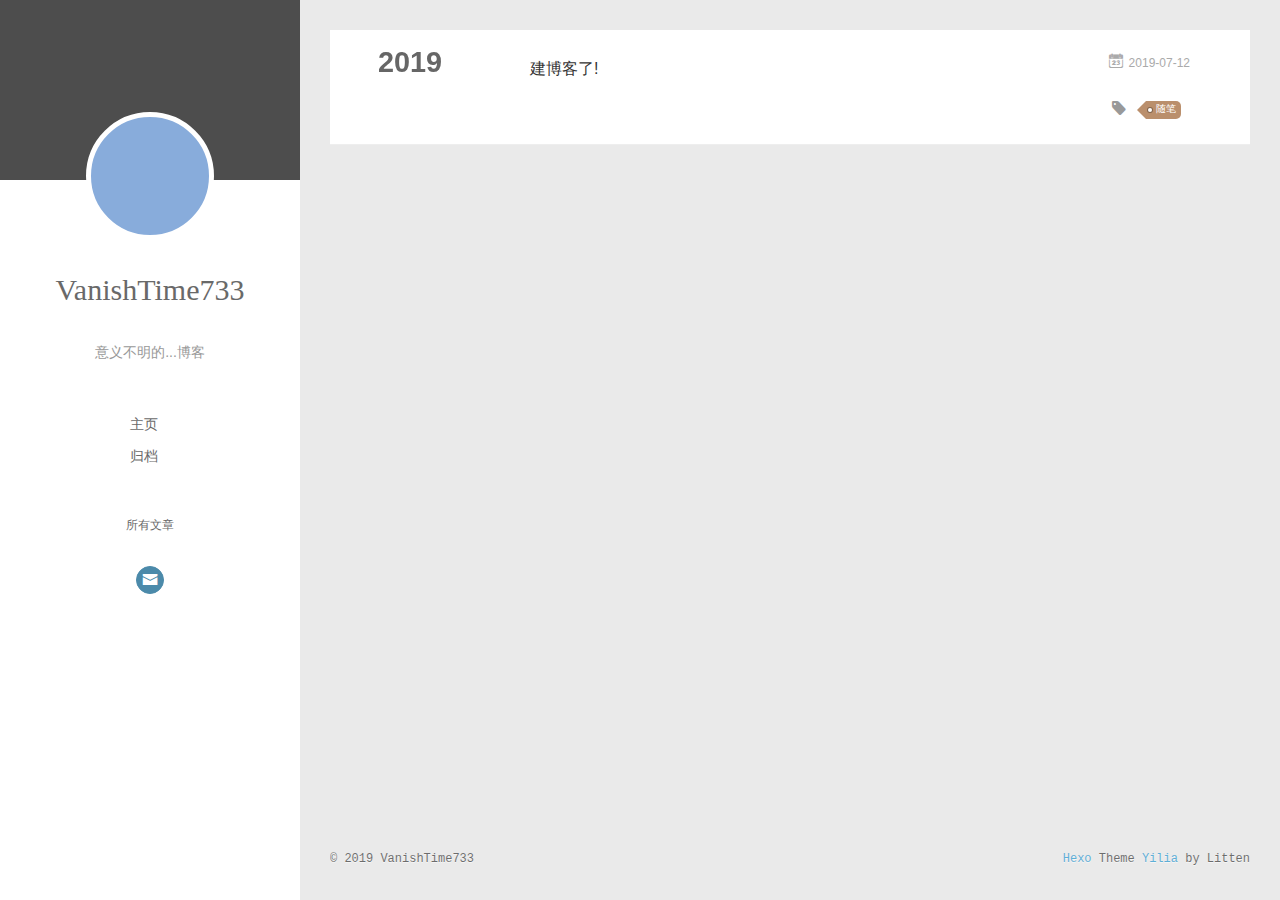
==== commit c8353016: "Site updated: 2019-07-12 14:55:38" ====
--- a/archives/index.html
+++ b/archives/index.html
@@ -57,7 +57,7 @@
 			
 				<li><a href="/">主页</a></li>
 	        
-				<li><a href="/tags/随笔/">随笔</a></li>
+				<li><a href="/archives/">归档</a></li>
 	        
 			</ul>
 		</nav>
@@ -68,24 +68,14 @@
     			
             
     			
-    			<a q-on="click: openSlider(e, 'friends')" href="javascript:void(0)">友链</a>
-    			
             
-    			
-    			<a q-on="click: openSlider(e, 'aboutme')" href="javascript:void(0)">关于我</a>
     			
             
 		</nav>
 		<nav class="header-nav">
 			<div class="social">
 				
-					<a class="github" target="_blank" href="#" title="github"><i class="icon-github"></i></a>
-		        
-					<a class="weibo" target="_blank" href="#" title="weibo"><i class="icon-weibo"></i></a>
-		        
-					<a class="rss" target="_blank" href="#" title="rss"><i class="icon-rss"></i></a>
-		        
-					<a class="zhihu" target="_blank" href="#" title="zhihu"><i class="icon-zhihu"></i></a>
+					<a class="mail" target="_blank" href="mailto:vanishtime733@qq.com" title="mail"><i class="icon-mail"></i></a>
 		        
 			</div>
 		</nav>
@@ -122,13 +112,7 @@
 			<nav class="header-nav">
 				<div class="social">
 					
-						<a class="github" target="_blank" href="#" title="github"><i class="icon-github"></i></a>
-			        
-						<a class="weibo" target="_blank" href="#" title="weibo"><i class="icon-weibo"></i></a>
-			        
-						<a class="rss" target="_blank" href="#" title="rss"><i class="icon-rss"></i></a>
-			        
-						<a class="zhihu" target="_blank" href="#" title="zhihu"><i class="icon-zhihu"></i></a>
+						<a class="mail" target="_blank" href="mailto:vanishtime733@qq.com" title="mail"><i class="icon-mail"></i></a>
 			        
 				</div>
 			</nav>
@@ -139,7 +123,7 @@
 				
 					<li style="width: 50%"><a href="/">主页</a></li>
 		        
-					<li style="width: 50%"><a href="/tags/随笔/">随笔</a></li>
+					<li style="width: 50%"><a href="/archives/">归档</a></li>
 		        
 				</ul>
 			</nav>
@@ -259,11 +243,7 @@
       
     
       
-      
-      
-    
-      
-      
+    
       
     
     
@@ -272,15 +252,11 @@
     
     
       
-      <li style="width: 33.333333333333336%" q-on="click: openSlider(e, 'innerArchive')"><a href="javascript:void(0)" q-class="active:innerArchive">所有文章</a></li>
+      <li style="width: 100%" q-on="click: openSlider(e, 'innerArchive')"><a href="javascript:void(0)" q-class="active:innerArchive">所有文章</a></li>
       
         
       
-      <li style="width: 33.333333333333336%" q-on="click: openSlider(e, 'friends')"><a href="javascript:void(0)" q-class="active:friends">友链</a></li>
-      
         
-      
-      <li style="width: 33.333333333333336%" q-on="click: openSlider(e, 'aboutme')"><a href="javascript:void(0)" q-class="active:aboutme">关于我</a></li>
       
         
     </ul>
@@ -348,45 +324,7 @@
     
 
     
-    	<section class="tools-section tools-section-friends" q-show="friends">
-  		
-        <ul class="search-ul">
-          
-            <li class="search-li">
-              <a href="http://localhost:4000/" target="_blank" class="search-title"><i class="icon-quo-left icon"></i>友情链接1</a>
-            </li>
-          
-            <li class="search-li">
-              <a href="http://localhost:4000/" target="_blank" class="search-title"><i class="icon-quo-left icon"></i>友情链接2</a>
-            </li>
-          
-            <li class="search-li">
-              <a href="http://localhost:4000/" target="_blank" class="search-title"><i class="icon-quo-left icon"></i>友情链接3</a>
-            </li>
-          
-            <li class="search-li">
-              <a href="http://localhost:4000/" target="_blank" class="search-title"><i class="icon-quo-left icon"></i>友情链接4</a>
-            </li>
-          
-            <li class="search-li">
-              <a href="http://localhost:4000/" target="_blank" class="search-title"><i class="icon-quo-left icon"></i>友情链接5</a>
-            </li>
-          
-            <li class="search-li">
-              <a href="http://localhost:4000/" target="_blank" class="search-title"><i class="icon-quo-left icon"></i>友情链接6</a>
-            </li>
-          
-        </ul>
-  		
-    	</section>
-    
-
-    
-    	<section class="tools-section tools-section-me" q-show="aboutme">
-  	  	
-  	  		<div class="aboutme-wrap" id="js-aboutme">很惭愧&lt;br&gt;&lt;br&gt;只做了一点微小的工作&lt;br&gt;谢谢大家</div>
-  	  	
-    	</section>
+
     
   </div>
   
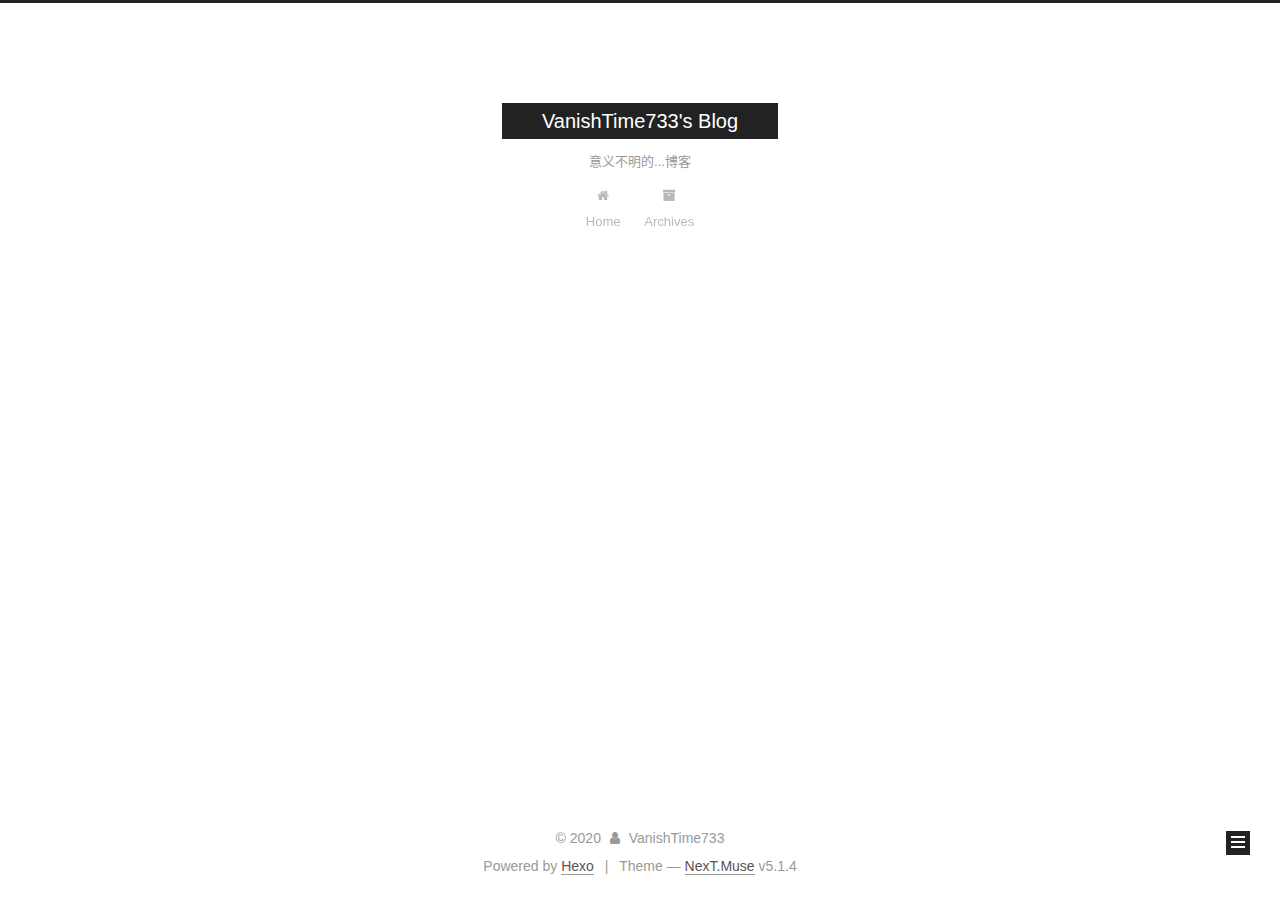
==== commit 34e5cd69: "Site updated: 2020-05-10 23:59:03" ====
--- a/archives/index.html
+++ b/archives/index.html
@@ -1,400 +1,558 @@
 <!DOCTYPE html>
-<html>
+
+
+
+  
+
+
+<html class="theme-next muse use-motion" lang="zh-CN">
 <head><meta name="generator" content="Hexo 3.9.0">
-  <meta charset="utf-8">
-  
-  <meta name="renderer" content="webkit">
-  <meta http-equiv="X-UA-Compatible" content="IE=edge">
-  <link rel="dns-prefetch" href="https://vanishtime.github.io">
-  <title>Archives | VanishTime733&#39;s Blog</title>
-  <meta name="viewport" content="width=device-width, initial-scale=1, maximum-scale=1">
-  <meta property="og:type" content="website">
+  <meta charset="UTF-8">
+<meta http-equiv="X-UA-Compatible" content="IE=edge">
+<meta name="viewport" content="width=device-width, initial-scale=1, maximum-scale=1">
+<meta name="theme-color" content="#222">
+
+
+
+
+
+
+
+
+
+<meta http-equiv="Cache-Control" content="no-transform">
+<meta http-equiv="Cache-Control" content="no-siteapp">
+
+
+
+
+
+
+
+
+
+
+
+
+
+
+
+
+  
+  
+  <link href="/lib/fancybox/source/jquery.fancybox.css?v=2.1.5" rel="stylesheet" type="text/css">
+
+
+
+
+
+
+
+<link href="/lib/font-awesome/css/font-awesome.min.css?v=4.6.2" rel="stylesheet" type="text/css">
+
+<link href="/css/main.css?v=5.1.4" rel="stylesheet" type="text/css">
+
+
+  <link rel="apple-touch-icon" sizes="180x180" href="/images/apple-touch-icon-next.png?v=5.1.4">
+
+
+  <link rel="icon" type="image/png" sizes="32x32" href="/images/favicon-32x32-next.png?v=5.1.4">
+
+
+  <link rel="icon" type="image/png" sizes="16x16" href="/images/favicon-16x16-next.png?v=5.1.4">
+
+
+  <link rel="mask-icon" href="/images/logo.svg?v=5.1.4" color="#222">
+
+
+
+
+
+  <meta name="keywords" content="Hexo, NexT">
+
+
+
+
+
+
+
+
+
+
+<meta property="og:type" content="website">
 <meta property="og:title" content="VanishTime733&#39;s Blog">
 <meta property="og:url" content="https://vanishtime.github.io/archives/index.html">
 <meta property="og:site_name" content="VanishTime733&#39;s Blog">
 <meta property="og:locale" content="zh-CN">
 <meta name="twitter:card" content="summary">
 <meta name="twitter:title" content="VanishTime733&#39;s Blog">
-  
-    <link rel="alternative" href="/atom.xml" title="VanishTime733&#39;s Blog" type="application/atom+xml">
-  
-  
-    <link rel="icon" href="/favicon.png">
-  
-  <link rel="stylesheet" type="text/css" href="/./main.0cf68a.css">
-  <style type="text/css">
-  
-    #container.show {
-      background: linear-gradient(200deg,#a0cfe4,#e8c37e);
+
+
+
+<script type="text/javascript" id="hexo.configurations">
+  var NexT = window.NexT || {};
+  var CONFIG = {
+    root: '/',
+    scheme: 'Muse',
+    version: '5.1.4',
+    sidebar: {"position":"left","display":"post","offset":12,"b2t":false,"scrollpercent":false,"onmobile":false},
+    fancybox: true,
+    tabs: true,
+    motion: {"enable":true,"async":false,"transition":{"post_block":"fadeIn","post_header":"slideDownIn","post_body":"slideDownIn","coll_header":"slideLeftIn","sidebar":"slideUpIn"}},
+    duoshuo: {
+      userId: '0',
+      author: 'Author'
+    },
+    algolia: {
+      applicationID: '',
+      apiKey: '',
+      indexName: '',
+      hits: {"per_page":10},
+      labels: {"input_placeholder":"Search for Posts","hits_empty":"We didn't find any results for the search: ${query}","hits_stats":"${hits} results found in ${time} ms"}
     }
-  </style>
-  
-
-  
+  };
+</script>
+
+
+
+  <link rel="canonical" href="https://vanishtime.github.io/archives/">
+
+
+
+
+
+  <title>Archive | VanishTime733's Blog</title>
+  
+
+
+
+
+
+
+
 
 </head>
-</html>
-<body>
-  <div id="container" q-class="show:isCtnShow">
-    <canvas id="anm-canvas" class="anm-canvas"></canvas>
-    <div class="left-col" q-class="show:isShow">
-      
-<div class="overlay" style="background: #4d4d4d"></div>
-<div class="intrude-less">
-	<header id="header" class="inner">
-		<a href="/" class="profilepic">
-			<img src="" class="js-avatar">
-		</a>
-		<hgroup>
-		  <h1 class="header-author"><a href="/">VanishTime733</a></h1>
-		</hgroup>
-		
-		<p class="header-subtitle">意义不明的...博客</p>
-		
-
-		<nav class="header-menu">
-			<ul>
-			
-				<li><a href="/">主页</a></li>
-	        
-				<li><a href="/archives/">归档</a></li>
-	        
-			</ul>
-		</nav>
-		<nav class="header-smart-menu">
-    		
-    			
-    			<a q-on="click: openSlider(e, 'innerArchive')" href="javascript:void(0)">所有文章</a>
-    			
-            
-    			
-            
-    			
-            
-		</nav>
-		<nav class="header-nav">
-			<div class="social">
-				
-					<a class="mail" target="_blank" href="mailto:vanishtime733@qq.com" title="mail"><i class="icon-mail"></i></a>
-		        
-			</div>
-		</nav>
-	</header>		
+
+<body itemscope itemtype="http://schema.org/WebPage" lang="zh-CN">
+
+  
+  
+    
+  
+
+  <div class="container sidebar-position-left page-archive">
+    <div class="headband"></div>
+
+    <header id="header" class="header" itemscope itemtype="http://schema.org/WPHeader">
+      <div class="header-inner"><div class="site-brand-wrapper">
+  <div class="site-meta ">
+    
+
+    <div class="custom-logo-site-title">
+      <a href="/" class="brand" rel="start">
+        <span class="logo-line-before"><i></i></span>
+        <span class="site-title">VanishTime733's Blog</span>
+        <span class="logo-line-after"><i></i></span>
+      </a>
+    </div>
+      
+        <p class="site-subtitle">意义不明的...博客</p>
+      
+  </div>
+
+  <div class="site-nav-toggle">
+    <button>
+      <span class="btn-bar"></span>
+      <span class="btn-bar"></span>
+      <span class="btn-bar"></span>
+    </button>
+  </div>
 </div>
 
-    </div>
-    <div class="mid-col" q-class="show:isShow,hide:isShow|isFalse">
-      
-<nav id="mobile-nav">
-  	<div class="overlay js-overlay" style="background: #4d4d4d"></div>
-	<div class="btnctn js-mobile-btnctn">
-  		<div class="slider-trigger list" q-on="click: openSlider(e)"><i class="icon icon-sort"></i></div>
-	</div>
-	<div class="intrude-less">
-		<header id="header" class="inner">
-			<div class="profilepic">
-				<img src="" class="js-avatar">
-			</div>
-			<hgroup>
-			  <h1 class="header-author js-header-author">VanishTime733</h1>
-			</hgroup>
-			
-			<p class="header-subtitle"><i class="icon icon-quo-left"></i>意义不明的...博客<i class="icon icon-quo-right"></i></p>
-			
-			
-			
-				
-			
-				
-			
-			
-			
-			<nav class="header-nav">
-				<div class="social">
-					
-						<a class="mail" target="_blank" href="mailto:vanishtime733@qq.com" title="mail"><i class="icon-mail"></i></a>
-			        
-				</div>
-			</nav>
-
-			<nav class="header-menu js-header-menu">
-				<ul style="width: 50%">
-				
-				
-					<li style="width: 50%"><a href="/">主页</a></li>
-		        
-					<li style="width: 50%"><a href="/archives/">归档</a></li>
-		        
-				</ul>
-			</nav>
-		</header>				
-	</div>
-	<div class="mobile-mask" style="display:none" q-show="isShow"></div>
+<nav class="site-nav">
+  
+
+  
+    <ul id="menu" class="menu">
+      
+        
+        <li class="menu-item menu-item-home">
+          <a href="/" rel="section">
+            
+              <i class="menu-item-icon fa fa-fw fa-home"></i> <br>
+            
+            Home
+          </a>
+        </li>
+      
+        
+        <li class="menu-item menu-item-archives">
+          <a href="/archives/" rel="section">
+            
+              <i class="menu-item-icon fa fa-fw fa-archive"></i> <br>
+            
+            Archives
+          </a>
+        </li>
+      
+
+      
+    </ul>
+  
+
+  
 </nav>
 
-      <div id="wrapper" class="body-wrap">
-        <div class="menu-l">
-          <div class="canvas-wrap">
-            <canvas data-colors="#eaeaea" data-sectionHeight="100" data-contentId="js-content" id="myCanvas1" class="anm-canvas"></canvas>
+
+
+ </div>
+    </header>
+
+    <main id="main" class="main">
+      <div class="main-inner">
+        <div class="content-wrap">
+          <div id="content" class="content">
+            
+
+  
+  
+  
+  <div class="post-block archive">
+    <div id="posts" class="posts-collapse">
+      <span class="archive-move-on"></span>
+
+      <span class="archive-page-counter">
+        
+        
+        
+          
+        
+        Um..! 1 post. Keep on posting.
+      </span>
+
+      
+
+        
+        
+        
+
+        
+          
+          <div class="collection-title">
+            <h1 class="archive-year" id="archive-year-2019">2019</h1>
           </div>
-          <div id="js-content" class="content-ll">
-            
-  
-  
-    
-    
-      
-      
-      <section class="archives-wrap">
-        <div class="archive-year-wrap">
-          <a href="/archives/2019" class="archive-year">2019</a>
-        </div>
-        <div class="archives">
-    
-    <article class="archive-article archive-type-post">
-  <div class="archive-article-inner">
-    <header class="archive-article-header">
-      	<div class="article-meta">
-	      	<a href="/2019/0712-Hello/" class="archive-article-date">
-  	<time datetime="2019-07-12T06:08:05.000Z" itemprop="datePublished"><i class="icon-calendar icon"></i>2019-07-12</time>
-</a>
-        </div>
-    	 
-  
-    <h1 itemprop="name">
-      <a class="archive-article-title" href="/2019/0712-Hello/">建博客了!</a>
-    </h1>
-  
-
-        <div class="article-info info-on-right">
-          
-	<div class="article-tag tagcloud">
-		<i class="icon-price-tags icon"></i>
-		<ul class="article-tag-list">
-			 
-        		<li class="article-tag-list-item">
-        			<a href="javascript:void(0)" class="js-tag article-tag-list-link color3">随笔</a>
-        		</li>
-      		
-		</ul>
-	</div>
-
-          
-
-        </div>
-        <div class="clearfix"></div>
+        
+        
+
+        
+
+  <article class="post post-type-normal" itemscope itemtype="http://schema.org/Article">
+    <header class="post-header">
+
+      <h2 class="post-title">
+        
+            <a class="post-title-link" href="/2019/0712-Hello/" itemprop="url">
+              
+                <span itemprop="name">建博客了!</span>
+              
+            </a>
+        
+      </h2>
+
+      <div class="post-meta">
+        <time class="post-time" itemprop="dateCreated" datetime="2019-07-12T14:08:05+08:00" content="2019-07-12">
+          07-12
+        </time>
+      </div>
+
     </header>
-  </div>
-</article>
-  
-  
-    </div></section>
-  
-
-    
-
-
-          </div>
-        </div>
-      </div>
-      <footer id="footer">
-  <div class="outer">
-    <div id="footer-info">
-    	<div class="footer-left">
-    		&copy; 2019 VanishTime733
-    	</div>
-      	<div class="footer-right">
-      		<a href="http://hexo.io/" target="_blank">Hexo</a>  Theme <a href="https://github.com/litten/hexo-theme-yilia" target="_blank">Yilia</a> by Litten
-      	</div>
+  </article>
+
+
+
+      
+
     </div>
   </div>
-</footer>
+  
+  
+  
+
+  
+
+
+
+          </div>
+          
+
+
+          
+
+        </div>
+        
+          
+  
+  <div class="sidebar-toggle">
+    <div class="sidebar-toggle-line-wrap">
+      <span class="sidebar-toggle-line sidebar-toggle-line-first"></span>
+      <span class="sidebar-toggle-line sidebar-toggle-line-middle"></span>
+      <span class="sidebar-toggle-line sidebar-toggle-line-last"></span>
     </div>
-    <script>
-	var yiliaConfig = {
-		mathjax: false,
-		isHome: false,
-		isPost: false,
-		isArchive: true,
-		isTag: false,
-		isCategory: false,
-		open_in_new: false,
-		toc_hide_index: true,
-		root: "/",
-		innerArchive: true,
-		showTags: false
-	}
+  </div>
+
+  <aside id="sidebar" class="sidebar">
+    
+    <div class="sidebar-inner">
+
+      
+
+      
+
+      <section class="site-overview-wrap sidebar-panel sidebar-panel-active">
+        <div class="site-overview">
+          <div class="site-author motion-element" itemprop="author" itemscope itemtype="http://schema.org/Person">
+            
+              <p class="site-author-name" itemprop="name">VanishTime733</p>
+              <p class="site-description motion-element" itemprop="description"></p>
+          </div>
+
+          <nav class="site-state motion-element">
+
+            
+              <div class="site-state-item site-state-posts">
+              
+                <a href="/archives/">
+              
+                  <span class="site-state-item-count">1</span>
+                  <span class="site-state-item-name">posts</span>
+                </a>
+              </div>
+            
+
+            
+
+            
+              
+              
+              <div class="site-state-item site-state-tags">
+                
+                  <span class="site-state-item-count">1</span>
+                  <span class="site-state-item-name">tags</span>
+                
+              </div>
+            
+
+          </nav>
+
+          
+
+          
+
+          
+          
+
+          
+          
+
+          
+
+        </div>
+      </section>
+
+      
+
+      
+
+    </div>
+  </aside>
+
+
+        
+      </div>
+    </main>
+
+    <footer id="footer" class="footer">
+      <div class="footer-inner">
+        <div class="copyright">&copy; <span itemprop="copyrightYear">2020</span>
+  <span class="with-love">
+    <i class="fa fa-user"></i>
+  </span>
+  <span class="author" itemprop="copyrightHolder">VanishTime733</span>
+
+  
+</div>
+
+
+  <div class="powered-by">Powered by <a class="theme-link" target="_blank" href="https://hexo.io">Hexo</a></div>
+
+
+
+  <span class="post-meta-divider">|</span>
+
+
+
+  <div class="theme-info">Theme &mdash; <a class="theme-link" target="_blank" href="https://github.com/iissnan/hexo-theme-next">NexT.Muse</a> v5.1.4</div>
+
+
+
+
+        
+
+
+
+
+
+
+
+        
+      </div>
+    </footer>
+
+    
+      <div class="back-to-top">
+        <i class="fa fa-arrow-up"></i>
+        
+      </div>
+    
+
+    
+
+  </div>
+
+  
+
+<script type="text/javascript">
+  if (Object.prototype.toString.call(window.Promise) !== '[object Function]') {
+    window.Promise = null;
+  }
 </script>
 
-<script>!function(t){function n(e){if(r[e])return r[e].exports;var i=r[e]={exports:{},id:e,loaded:!1};return t[e].call(i.exports,i,i.exports,n),i.loaded=!0,i.exports}var r={};n.m=t,n.c=r,n.p="./",n(0)}([function(t,n,r){r(195),t.exports=r(191)},function(t,n,r){var e=r(3),i=r(52),o=r(27),u=r(28),c=r(53),f="prototype",a=function(t,n,r){var s,l,h,v,p=t&a.F,d=t&a.G,y=t&a.S,g=t&a.P,b=t&a.B,m=d?e:y?e[n]||(e[n]={}):(e[n]||{})[f],x=d?i:i[n]||(i[n]={}),w=x[f]||(x[f]={});d&&(r=n);for(s in r)l=!p&&m&&void 0!==m[s],h=(l?m:r)[s],v=b&&l?c(h,e):g&&"function"==typeof h?c(Function.call,h):h,m&&u(m,s,h,t&a.U),x[s]!=h&&o(x,s,v),g&&w[s]!=h&&(w[s]=h)};e.core=i,a.F=1,a.G=2,a.S=4,a.P=8,a.B=16,a.W=32,a.U=64,a.R=128,t.exports=a},function(t,n,r){var e=r(6);t.exports=function(t){if(!e(t))throw TypeError(t+" is not an object!");return t}},function(t,n){var r=t.exports="undefined"!=typeof window&&window.Math==Math?window:"undefined"!=typeof self&&self.Math==Math?self:Function("return this")();"number"==typeof __g&&(__g=r)},function(t,n){t.exports=function(t){try{return!!t()}catch(t){return!0}}},function(t,n){var r=t.exports="undefined"!=typeof window&&window.Math==Math?window:"undefined"!=typeof self&&self.Math==Math?self:Function("return this")();"number"==typeof __g&&(__g=r)},function(t,n){t.exports=function(t){return"object"==typeof t?null!==t:"function"==typeof t}},function(t,n,r){var e=r(126)("wks"),i=r(76),o=r(3).Symbol,u="function"==typeof o;(t.exports=function(t){return e[t]||(e[t]=u&&o[t]||(u?o:i)("Symbol."+t))}).store=e},function(t,n){var r={}.hasOwnProperty;t.exports=function(t,n){return r.call(t,n)}},function(t,n,r){var e=r(94),i=r(33);t.exports=function(t){return e(i(t))}},function(t,n,r){t.exports=!r(4)(function(){return 7!=Object.defineProperty({},"a",{get:function(){return 7}}).a})},function(t,n,r){var e=r(2),i=r(167),o=r(50),u=Object.defineProperty;n.f=r(10)?Object.defineProperty:function(t,n,r){if(e(t),n=o(n,!0),e(r),i)try{return u(t,n,r)}catch(t){}if("get"in r||"set"in r)throw TypeError("Accessors not supported!");return"value"in r&&(t[n]=r.value),t}},function(t,n,r){t.exports=!r(18)(function(){return 7!=Object.defineProperty({},"a",{get:function(){return 7}}).a})},function(t,n,r){var e=r(14),i=r(22);t.exports=r(12)?function(t,n,r){return e.f(t,n,i(1,r))}:function(t,n,r){return t[n]=r,t}},function(t,n,r){var e=r(20),i=r(58),o=r(42),u=Object.defineProperty;n.f=r(12)?Object.defineProperty:function(t,n,r){if(e(t),n=o(n,!0),e(r),i)try{return u(t,n,r)}catch(t){}if("get"in r||"set"in r)throw TypeError("Accessors not supported!");return"value"in r&&(t[n]=r.value),t}},function(t,n,r){var e=r(40)("wks"),i=r(23),o=r(5).Symbol,u="function"==typeof o;(t.exports=function(t){return e[t]||(e[t]=u&&o[t]||(u?o:i)("Symbol."+t))}).store=e},function(t,n,r){var e=r(67),i=Math.min;t.exports=function(t){return t>0?i(e(t),9007199254740991):0}},function(t,n,r){var e=r(46);t.exports=function(t){return Object(e(t))}},function(t,n){t.exports=function(t){try{return!!t()}catch(t){return!0}}},function(t,n,r){var e=r(63),i=r(34);t.exports=Object.keys||function(t){return e(t,i)}},function(t,n,r){var e=r(21);t.exports=function(t){if(!e(t))throw TypeError(t+" is not an object!");return t}},function(t,n){t.exports=function(t){return"object"==typeof t?null!==t:"function"==typeof t}},function(t,n){t.exports=function(t,n){return{enumerable:!(1&t),configurable:!(2&t),writable:!(4&t),value:n}}},function(t,n){var r=0,e=Math.random();t.exports=function(t){return"Symbol(".concat(void 0===t?"":t,")_",(++r+e).toString(36))}},function(t,n){var r={}.hasOwnProperty;t.exports=function(t,n){return r.call(t,n)}},function(t,n){var r=t.exports={version:"2.4.0"};"number"==typeof __e&&(__e=r)},function(t,n){t.exports=function(t){if("function"!=typeof t)throw TypeError(t+" is not a function!");return t}},function(t,n,r){var e=r(11),i=r(66);t.exports=r(10)?function(t,n,r){return e.f(t,n,i(1,r))}:function(t,n,r){return t[n]=r,t}},function(t,n,r){var e=r(3),i=r(27),o=r(24),u=r(76)("src"),c="toString",f=Function[c],a=(""+f).split(c);r(52).inspectSource=function(t){return f.call(t)},(t.exports=function(t,n,r,c){var f="function"==typeof r;f&&(o(r,"name")||i(r,"name",n)),t[n]!==r&&(f&&(o(r,u)||i(r,u,t[n]?""+t[n]:a.join(String(n)))),t===e?t[n]=r:c?t[n]?t[n]=r:i(t,n,r):(delete t[n],i(t,n,r)))})(Function.prototype,c,function(){return"function"==typeof this&&this[u]||f.call(this)})},function(t,n,r){var e=r(1),i=r(4),o=r(46),u=function(t,n,r,e){var i=String(o(t)),u="<"+n;return""!==r&&(u+=" "+r+'="'+String(e).replace(/"/g,"&quot;")+'"'),u+">"+i+"</"+n+">"};t.exports=function(t,n){var r={};r[t]=n(u),e(e.P+e.F*i(function(){var n=""[t]('"');return n!==n.toLowerCase()||n.split('"').length>3}),"String",r)}},function(t,n,r){var e=r(115),i=r(46);t.exports=function(t){return e(i(t))}},function(t,n,r){var e=r(116),i=r(66),o=r(30),u=r(50),c=r(24),f=r(167),a=Object.getOwnPropertyDescriptor;n.f=r(10)?a:function(t,n){if(t=o(t),n=u(n,!0),f)try{return a(t,n)}catch(t){}if(c(t,n))return i(!e.f.call(t,n),t[n])}},function(t,n,r){var e=r(24),i=r(17),o=r(145)("IE_PROTO"),u=Object.prototype;t.exports=Object.getPrototypeOf||function(t){return t=i(t),e(t,o)?t[o]:"function"==typeof t.constructor&&t instanceof t.constructor?t.constructor.prototype:t instanceof Object?u:null}},function(t,n){t.exports=function(t){if(void 0==t)throw TypeError("Can't call method on  "+t);return t}},function(t,n){t.exports="constructor,hasOwnProperty,isPrototypeOf,propertyIsEnumerable,toLocaleString,toString,valueOf".split(",")},function(t,n){t.exports={}},function(t,n){t.exports=!0},function(t,n){n.f={}.propertyIsEnumerable},function(t,n,r){var e=r(14).f,i=r(8),o=r(15)("toStringTag");t.exports=function(t,n,r){t&&!i(t=r?t:t.prototype,o)&&e(t,o,{configurable:!0,value:n})}},function(t,n,r){var e=r(40)("keys"),i=r(23);t.exports=function(t){return e[t]||(e[t]=i(t))}},function(t,n,r){var e=r(5),i="__core-js_shared__",o=e[i]||(e[i]={});t.exports=function(t){return o[t]||(o[t]={})}},function(t,n){var r=Math.ceil,e=Math.floor;t.exports=function(t){return isNaN(t=+t)?0:(t>0?e:r)(t)}},function(t,n,r){var e=r(21);t.exports=function(t,n){if(!e(t))return t;var r,i;if(n&&"function"==typeof(r=t.toString)&&!e(i=r.call(t)))return i;if("function"==typeof(r=t.valueOf)&&!e(i=r.call(t)))return i;if(!n&&"function"==typeof(r=t.toString)&&!e(i=r.call(t)))return i;throw TypeError("Can't convert object to primitive value")}},function(t,n,r){var e=r(5),i=r(25),o=r(36),u=r(44),c=r(14).f;t.exports=function(t){var n=i.Symbol||(i.Symbol=o?{}:e.Symbol||{});"_"==t.charAt(0)||t in n||c(n,t,{value:u.f(t)})}},function(t,n,r){n.f=r(15)},function(t,n){var r={}.toString;t.exports=function(t){return r.call(t).slice(8,-1)}},function(t,n){t.exports=function(t){if(void 0==t)throw TypeError("Can't call method on  "+t);return t}},function(t,n,r){var e=r(4);t.exports=function(t,n){return!!t&&e(function(){n?t.call(null,function(){},1):t.call(null)})}},function(t,n,r){var e=r(53),i=r(115),o=r(17),u=r(16),c=r(203);t.exports=function(t,n){var r=1==t,f=2==t,a=3==t,s=4==t,l=6==t,h=5==t||l,v=n||c;return function(n,c,p){for(var d,y,g=o(n),b=i(g),m=e(c,p,3),x=u(b.length),w=0,S=r?v(n,x):f?v(n,0):void 0;x>w;w++)if((h||w in b)&&(d=b[w],y=m(d,w,g),t))if(r)S[w]=y;else if(y)switch(t){case 3:return!0;case 5:return d;case 6:return w;case 2:S.push(d)}else if(s)return!1;return l?-1:a||s?s:S}}},function(t,n,r){var e=r(1),i=r(52),o=r(4);t.exports=function(t,n){var r=(i.Object||{})[t]||Object[t],u={};u[t]=n(r),e(e.S+e.F*o(function(){r(1)}),"Object",u)}},function(t,n,r){var e=r(6);t.exports=function(t,n){if(!e(t))return t;var r,i;if(n&&"function"==typeof(r=t.toString)&&!e(i=r.call(t)))return i;if("function"==typeof(r=t.valueOf)&&!e(i=r.call(t)))return i;if(!n&&"function"==typeof(r=t.toString)&&!e(i=r.call(t)))return i;throw TypeError("Can't convert object to primitive value")}},function(t,n,r){var e=r(5),i=r(25),o=r(91),u=r(13),c="prototype",f=function(t,n,r){var a,s,l,h=t&f.F,v=t&f.G,p=t&f.S,d=t&f.P,y=t&f.B,g=t&f.W,b=v?i:i[n]||(i[n]={}),m=b[c],x=v?e:p?e[n]:(e[n]||{})[c];v&&(r=n);for(a in r)(s=!h&&x&&void 0!==x[a])&&a in b||(l=s?x[a]:r[a],b[a]=v&&"function"!=typeof x[a]?r[a]:y&&s?o(l,e):g&&x[a]==l?function(t){var n=function(n,r,e){if(this instanceof t){switch(arguments.length){case 0:return new t;case 1:return new t(n);case 2:return new t(n,r)}return new t(n,r,e)}return t.apply(this,arguments)};return n[c]=t[c],n}(l):d&&"function"==typeof l?o(Function.call,l):l,d&&((b.virtual||(b.virtual={}))[a]=l,t&f.R&&m&&!m[a]&&u(m,a,l)))};f.F=1,f.G=2,f.S=4,f.P=8,f.B=16,f.W=32,f.U=64,f.R=128,t.exports=f},function(t,n){var r=t.exports={version:"2.4.0"};"number"==typeof __e&&(__e=r)},function(t,n,r){var e=r(26);t.exports=function(t,n,r){if(e(t),void 0===n)return t;switch(r){case 1:return function(r){return t.call(n,r)};case 2:return function(r,e){return t.call(n,r,e)};case 3:return function(r,e,i){return t.call(n,r,e,i)}}return function(){return t.apply(n,arguments)}}},function(t,n,r){var e=r(183),i=r(1),o=r(126)("metadata"),u=o.store||(o.store=new(r(186))),c=function(t,n,r){var i=u.get(t);if(!i){if(!r)return;u.set(t,i=new e)}var o=i.get(n);if(!o){if(!r)return;i.set(n,o=new e)}return o},f=function(t,n,r){var e=c(n,r,!1);return void 0!==e&&e.has(t)},a=function(t,n,r){var e=c(n,r,!1);return void 0===e?void 0:e.get(t)},s=function(t,n,r,e){c(r,e,!0).set(t,n)},l=function(t,n){var r=c(t,n,!1),e=[];return r&&r.forEach(function(t,n){e.push(n)}),e},h=function(t){return void 0===t||"symbol"==typeof t?t:String(t)},v=function(t){i(i.S,"Reflect",t)};t.exports={store:u,map:c,has:f,get:a,set:s,keys:l,key:h,exp:v}},function(t,n,r){"use strict";if(r(10)){var e=r(69),i=r(3),o=r(4),u=r(1),c=r(127),f=r(152),a=r(53),s=r(68),l=r(66),h=r(27),v=r(73),p=r(67),d=r(16),y=r(75),g=r(50),b=r(24),m=r(180),x=r(114),w=r(6),S=r(17),_=r(137),O=r(70),E=r(32),P=r(71).f,j=r(154),F=r(76),M=r(7),A=r(48),N=r(117),T=r(146),I=r(155),k=r(80),L=r(123),R=r(74),C=r(130),D=r(160),U=r(11),W=r(31),G=U.f,B=W.f,V=i.RangeError,z=i.TypeError,q=i.Uint8Array,K="ArrayBuffer",J="Shared"+K,Y="BYTES_PER_ELEMENT",H="prototype",$=Array[H],X=f.ArrayBuffer,Q=f.DataView,Z=A(0),tt=A(2),nt=A(3),rt=A(4),et=A(5),it=A(6),ot=N(!0),ut=N(!1),ct=I.values,ft=I.keys,at=I.entries,st=$.lastIndexOf,lt=$.reduce,ht=$.reduceRight,vt=$.join,pt=$.sort,dt=$.slice,yt=$.toString,gt=$.toLocaleString,bt=M("iterator"),mt=M("toStringTag"),xt=F("typed_constructor"),wt=F("def_constructor"),St=c.CONSTR,_t=c.TYPED,Ot=c.VIEW,Et="Wrong length!",Pt=A(1,function(t,n){return Tt(T(t,t[wt]),n)}),jt=o(function(){return 1===new q(new Uint16Array([1]).buffer)[0]}),Ft=!!q&&!!q[H].set&&o(function(){new q(1).set({})}),Mt=function(t,n){if(void 0===t)throw z(Et);var r=+t,e=d(t);if(n&&!m(r,e))throw V(Et);return e},At=function(t,n){var r=p(t);if(r<0||r%n)throw V("Wrong offset!");return r},Nt=function(t){if(w(t)&&_t in t)return t;throw z(t+" is not a typed array!")},Tt=function(t,n){if(!(w(t)&&xt in t))throw z("It is not a typed array constructor!");return new t(n)},It=function(t,n){return kt(T(t,t[wt]),n)},kt=function(t,n){for(var r=0,e=n.length,i=Tt(t,e);e>r;)i[r]=n[r++];return i},Lt=function(t,n,r){G(t,n,{get:function(){return this._d[r]}})},Rt=function(t){var n,r,e,i,o,u,c=S(t),f=arguments.length,s=f>1?arguments[1]:void 0,l=void 0!==s,h=j(c);if(void 0!=h&&!_(h)){for(u=h.call(c),e=[],n=0;!(o=u.next()).done;n++)e.push(o.value);c=e}for(l&&f>2&&(s=a(s,arguments[2],2)),n=0,r=d(c.length),i=Tt(this,r);r>n;n++)i[n]=l?s(c[n],n):c[n];return i},Ct=function(){for(var t=0,n=arguments.length,r=Tt(this,n);n>t;)r[t]=arguments[t++];return r},Dt=!!q&&o(function(){gt.call(new q(1))}),Ut=function(){return gt.apply(Dt?dt.call(Nt(this)):Nt(this),arguments)},Wt={copyWithin:function(t,n){return D.call(Nt(this),t,n,arguments.length>2?arguments[2]:void 0)},every:function(t){return rt(Nt(this),t,arguments.length>1?arguments[1]:void 0)},fill:function(t){return C.apply(Nt(this),arguments)},filter:function(t){return It(this,tt(Nt(this),t,arguments.length>1?arguments[1]:void 0))},find:function(t){return et(Nt(this),t,arguments.length>1?arguments[1]:void 0)},findIndex:function(t){return it(Nt(this),t,arguments.length>1?arguments[1]:void 0)},forEach:function(t){Z(Nt(this),t,arguments.length>1?arguments[1]:void 0)},indexOf:function(t){return ut(Nt(this),t,arguments.length>1?arguments[1]:void 0)},includes:function(t){return ot(Nt(this),t,arguments.length>1?arguments[1]:void 0)},join:function(t){return vt.apply(Nt(this),arguments)},lastIndexOf:function(t){return st.apply(Nt(this),arguments)},map:function(t){return Pt(Nt(this),t,arguments.length>1?arguments[1]:void 0)},reduce:function(t){return lt.apply(Nt(this),arguments)},reduceRight:function(t){return ht.apply(Nt(this),arguments)},reverse:function(){for(var t,n=this,r=Nt(n).length,e=Math.floor(r/2),i=0;i<e;)t=n[i],n[i++]=n[--r],n[r]=t;return n},some:function(t){return nt(Nt(this),t,arguments.length>1?arguments[1]:void 0)},sort:function(t){return pt.call(Nt(this),t)},subarray:function(t,n){var r=Nt(this),e=r.length,i=y(t,e);return new(T(r,r[wt]))(r.buffer,r.byteOffset+i*r.BYTES_PER_ELEMENT,d((void 0===n?e:y(n,e))-i))}},Gt=function(t,n){return It(this,dt.call(Nt(this),t,n))},Bt=function(t){Nt(this);var n=At(arguments[1],1),r=this.length,e=S(t),i=d(e.length),o=0;if(i+n>r)throw V(Et);for(;o<i;)this[n+o]=e[o++]},Vt={entries:function(){return at.call(Nt(this))},keys:function(){return ft.call(Nt(this))},values:function(){return ct.call(Nt(this))}},zt=function(t,n){return w(t)&&t[_t]&&"symbol"!=typeof n&&n in t&&String(+n)==String(n)},qt=function(t,n){return zt(t,n=g(n,!0))?l(2,t[n]):B(t,n)},Kt=function(t,n,r){return!(zt(t,n=g(n,!0))&&w(r)&&b(r,"value"))||b(r,"get")||b(r,"set")||r.configurable||b(r,"writable")&&!r.writable||b(r,"enumerable")&&!r.enumerable?G(t,n,r):(t[n]=r.value,t)};St||(W.f=qt,U.f=Kt),u(u.S+u.F*!St,"Object",{getOwnPropertyDescriptor:qt,defineProperty:Kt}),o(function(){yt.call({})})&&(yt=gt=function(){return vt.call(this)});var Jt=v({},Wt);v(Jt,Vt),h(Jt,bt,Vt.values),v(Jt,{slice:Gt,set:Bt,constructor:function(){},toString:yt,toLocaleString:Ut}),Lt(Jt,"buffer","b"),Lt(Jt,"byteOffset","o"),Lt(Jt,"byteLength","l"),Lt(Jt,"length","e"),G(Jt,mt,{get:function(){return this[_t]}}),t.exports=function(t,n,r,f){f=!!f;var a=t+(f?"Clamped":"")+"Array",l="Uint8Array"!=a,v="get"+t,p="set"+t,y=i[a],g=y||{},b=y&&E(y),m=!y||!c.ABV,S={},_=y&&y[H],j=function(t,r){var e=t._d;return e.v[v](r*n+e.o,jt)},F=function(t,r,e){var i=t._d;f&&(e=(e=Math.round(e))<0?0:e>255?255:255&e),i.v[p](r*n+i.o,e,jt)},M=function(t,n){G(t,n,{get:function(){return j(this,n)},set:function(t){return F(this,n,t)},enumerable:!0})};m?(y=r(function(t,r,e,i){s(t,y,a,"_d");var o,u,c,f,l=0,v=0;if(w(r)){if(!(r instanceof X||(f=x(r))==K||f==J))return _t in r?kt(y,r):Rt.call(y,r);o=r,v=At(e,n);var p=r.byteLength;if(void 0===i){if(p%n)throw V(Et);if((u=p-v)<0)throw V(Et)}else if((u=d(i)*n)+v>p)throw V(Et);c=u/n}else c=Mt(r,!0),u=c*n,o=new X(u);for(h(t,"_d",{b:o,o:v,l:u,e:c,v:new Q(o)});l<c;)M(t,l++)}),_=y[H]=O(Jt),h(_,"constructor",y)):L(function(t){new y(null),new y(t)},!0)||(y=r(function(t,r,e,i){s(t,y,a);var o;return w(r)?r instanceof X||(o=x(r))==K||o==J?void 0!==i?new g(r,At(e,n),i):void 0!==e?new g(r,At(e,n)):new g(r):_t in r?kt(y,r):Rt.call(y,r):new g(Mt(r,l))}),Z(b!==Function.prototype?P(g).concat(P(b)):P(g),function(t){t in y||h(y,t,g[t])}),y[H]=_,e||(_.constructor=y));var A=_[bt],N=!!A&&("values"==A.name||void 0==A.name),T=Vt.values;h(y,xt,!0),h(_,_t,a),h(_,Ot,!0),h(_,wt,y),(f?new y(1)[mt]==a:mt in _)||G(_,mt,{get:function(){return a}}),S[a]=y,u(u.G+u.W+u.F*(y!=g),S),u(u.S,a,{BYTES_PER_ELEMENT:n,from:Rt,of:Ct}),Y in _||h(_,Y,n),u(u.P,a,Wt),R(a),u(u.P+u.F*Ft,a,{set:Bt}),u(u.P+u.F*!N,a,Vt),u(u.P+u.F*(_.toString!=yt),a,{toString:yt}),u(u.P+u.F*o(function(){new y(1).slice()}),a,{slice:Gt}),u(u.P+u.F*(o(function(){return[1,2].toLocaleString()!=new y([1,2]).toLocaleString()})||!o(function(){_.toLocaleString.call([1,2])})),a,{toLocaleString:Ut}),k[a]=N?A:T,e||N||h(_,bt,T)}}else t.exports=function(){}},function(t,n){var r={}.toString;t.exports=function(t){return r.call(t).slice(8,-1)}},function(t,n,r){var e=r(21),i=r(5).document,o=e(i)&&e(i.createElement);t.exports=function(t){return o?i.createElement(t):{}}},function(t,n,r){t.exports=!r(12)&&!r(18)(function(){return 7!=Object.defineProperty(r(57)("div"),"a",{get:function(){return 7}}).a})},function(t,n,r){"use strict";var e=r(36),i=r(51),o=r(64),u=r(13),c=r(8),f=r(35),a=r(96),s=r(38),l=r(103),h=r(15)("iterator"),v=!([].keys&&"next"in[].keys()),p="keys",d="values",y=function(){return this};t.exports=function(t,n,r,g,b,m,x){a(r,n,g);var w,S,_,O=function(t){if(!v&&t in F)return F[t];switch(t){case p:case d:return function(){return new r(this,t)}}return function(){return new r(this,t)}},E=n+" Iterator",P=b==d,j=!1,F=t.prototype,M=F[h]||F["@@iterator"]||b&&F[b],A=M||O(b),N=b?P?O("entries"):A:void 0,T="Array"==n?F.entries||M:M;if(T&&(_=l(T.call(new t)))!==Object.prototype&&(s(_,E,!0),e||c(_,h)||u(_,h,y)),P&&M&&M.name!==d&&(j=!0,A=function(){return M.call(this)}),e&&!x||!v&&!j&&F[h]||u(F,h,A),f[n]=A,f[E]=y,b)if(w={values:P?A:O(d),keys:m?A:O(p),entries:N},x)for(S in w)S in F||o(F,S,w[S]);else i(i.P+i.F*(v||j),n,w);return w}},function(t,n,r){var e=r(20),i=r(100),o=r(34),u=r(39)("IE_PROTO"),c=function(){},f="prototype",a=function(){var t,n=r(57)("iframe"),e=o.length;for(n.style.display="none",r(93).appendChild(n),n.src="javascript:",t=n.contentWindow.document,t.open(),t.write("<script>document.F=Object<\/script>"),t.close(),a=t.F;e--;)delete a[f][o[e]];return a()};t.exports=Object.create||function(t,n){var r;return null!==t?(c[f]=e(t),r=new c,c[f]=null,r[u]=t):r=a(),void 0===n?r:i(r,n)}},function(t,n,r){var e=r(63),i=r(34).concat("length","prototype");n.f=Object.getOwnPropertyNames||function(t){return e(t,i)}},function(t,n){n.f=Object.getOwnPropertySymbols},function(t,n,r){var e=r(8),i=r(9),o=r(90)(!1),u=r(39)("IE_PROTO");t.exports=function(t,n){var r,c=i(t),f=0,a=[];for(r in c)r!=u&&e(c,r)&&a.push(r);for(;n.length>f;)e(c,r=n[f++])&&(~o(a,r)||a.push(r));return a}},function(t,n,r){t.exports=r(13)},function(t,n,r){var e=r(76)("meta"),i=r(6),o=r(24),u=r(11).f,c=0,f=Object.isExtensible||function(){return!0},a=!r(4)(function(){return f(Object.preventExtensions({}))}),s=function(t){u(t,e,{value:{i:"O"+ ++c,w:{}}})},l=function(t,n){if(!i(t))return"symbol"==typeof t?t:("string"==typeof t?"S":"P")+t;if(!o(t,e)){if(!f(t))return"F";if(!n)return"E";s(t)}return t[e].i},h=function(t,n){if(!o(t,e)){if(!f(t))return!0;if(!n)return!1;s(t)}return t[e].w},v=function(t){return a&&p.NEED&&f(t)&&!o(t,e)&&s(t),t},p=t.exports={KEY:e,NEED:!1,fastKey:l,getWeak:h,onFreeze:v}},function(t,n){t.exports=function(t,n){return{enumerable:!(1&t),configurable:!(2&t),writable:!(4&t),value:n}}},function(t,n){var r=Math.ceil,e=Math.floor;t.exports=function(t){return isNaN(t=+t)?0:(t>0?e:r)(t)}},function(t,n){t.exports=function(t,n,r,e){if(!(t instanceof n)||void 0!==e&&e in t)throw TypeError(r+": incorrect invocation!");return t}},function(t,n){t.exports=!1},function(t,n,r){var e=r(2),i=r(173),o=r(133),u=r(145)("IE_PROTO"),c=function(){},f="prototype",a=function(){var t,n=r(132)("iframe"),e=o.length;for(n.style.display="none",r(135).appendChild(n),n.src="javascript:",t=n.contentWindow.document,t.open(),t.write("<script>document.F=Object<\/script>"),t.close(),a=t.F;e--;)delete a[f][o[e]];return a()};t.exports=Object.create||function(t,n){var r;return null!==t?(c[f]=e(t),r=new c,c[f]=null,r[u]=t):r=a(),void 0===n?r:i(r,n)}},function(t,n,r){var e=r(175),i=r(133).concat("length","prototype");n.f=Object.getOwnPropertyNames||function(t){return e(t,i)}},function(t,n,r){var e=r(175),i=r(133);t.exports=Object.keys||function(t){return e(t,i)}},function(t,n,r){var e=r(28);t.exports=function(t,n,r){for(var i in n)e(t,i,n[i],r);return t}},function(t,n,r){"use strict";var e=r(3),i=r(11),o=r(10),u=r(7)("species");t.exports=function(t){var n=e[t];o&&n&&!n[u]&&i.f(n,u,{configurable:!0,get:function(){return this}})}},function(t,n,r){var e=r(67),i=Math.max,o=Math.min;t.exports=function(t,n){return t=e(t),t<0?i(t+n,0):o(t,n)}},function(t,n){var r=0,e=Math.random();t.exports=function(t){return"Symbol(".concat(void 0===t?"":t,")_",(++r+e).toString(36))}},function(t,n,r){var e=r(33);t.exports=function(t){return Object(e(t))}},function(t,n,r){var e=r(7)("unscopables"),i=Array.prototype;void 0==i[e]&&r(27)(i,e,{}),t.exports=function(t){i[e][t]=!0}},function(t,n,r){var e=r(53),i=r(169),o=r(137),u=r(2),c=r(16),f=r(154),a={},s={},n=t.exports=function(t,n,r,l,h){var v,p,d,y,g=h?function(){return t}:f(t),b=e(r,l,n?2:1),m=0;if("function"!=typeof g)throw TypeError(t+" is not iterable!");if(o(g)){for(v=c(t.length);v>m;m++)if((y=n?b(u(p=t[m])[0],p[1]):b(t[m]))===a||y===s)return y}else for(d=g.call(t);!(p=d.next()).done;)if((y=i(d,b,p.value,n))===a||y===s)return y};n.BREAK=a,n.RETURN=s},function(t,n){t.exports={}},function(t,n,r){var e=r(11).f,i=r(24),o=r(7)("toStringTag");t.exports=function(t,n,r){t&&!i(t=r?t:t.prototype,o)&&e(t,o,{configurable:!0,value:n})}},function(t,n,r){var e=r(1),i=r(46),o=r(4),u=r(150),c="["+u+"]",f="​-",a=RegExp("^"+c+c+"*"),s=RegExp(c+c+"*$"),l=function(t,n,r){var i={},c=o(function(){return!!u[t]()||f[t]()!=f}),a=i[t]=c?n(h):u[t];r&&(i[r]=a),e(e.P+e.F*c,"String",i)},h=l.trim=function(t,n){return t=String(i(t)),1&n&&(t=t.replace(a,"")),2&n&&(t=t.replace(s,"")),t};t.exports=l},function(t,n,r){t.exports={default:r(86),__esModule:!0}},function(t,n,r){t.exports={default:r(87),__esModule:!0}},function(t,n,r){"use strict";function e(t){return t&&t.__esModule?t:{default:t}}n.__esModule=!0;var i=r(84),o=e(i),u=r(83),c=e(u),f="function"==typeof c.default&&"symbol"==typeof o.default?function(t){return typeof t}:function(t){return t&&"function"==typeof c.default&&t.constructor===c.default&&t!==c.default.prototype?"symbol":typeof t};n.default="function"==typeof c.default&&"symbol"===f(o.default)?function(t){return void 0===t?"undefined":f(t)}:function(t){return t&&"function"==typeof c.default&&t.constructor===c.default&&t!==c.default.prototype?"symbol":void 0===t?"undefined":f(t)}},function(t,n,r){r(110),r(108),r(111),r(112),t.exports=r(25).Symbol},function(t,n,r){r(109),r(113),t.exports=r(44).f("iterator")},function(t,n){t.exports=function(t){if("function"!=typeof t)throw TypeError(t+" is not a function!");return t}},function(t,n){t.exports=function(){}},function(t,n,r){var e=r(9),i=r(106),o=r(105);t.exports=function(t){return function(n,r,u){var c,f=e(n),a=i(f.length),s=o(u,a);if(t&&r!=r){for(;a>s;)if((c=f[s++])!=c)return!0}else for(;a>s;s++)if((t||s in f)&&f[s]===r)return t||s||0;return!t&&-1}}},function(t,n,r){var e=r(88);t.exports=function(t,n,r){if(e(t),void 0===n)return t;switch(r){case 1:return function(r){return t.call(n,r)};case 2:return function(r,e){return t.call(n,r,e)};case 3:return function(r,e,i){return t.call(n,r,e,i)}}return function(){return t.apply(n,arguments)}}},function(t,n,r){var e=r(19),i=r(62),o=r(37);t.exports=function(t){var n=e(t),r=i.f;if(r)for(var u,c=r(t),f=o.f,a=0;c.length>a;)f.call(t,u=c[a++])&&n.push(u);return n}},function(t,n,r){t.exports=r(5).document&&document.documentElement},function(t,n,r){var e=r(56);t.exports=Object("z").propertyIsEnumerable(0)?Object:function(t){return"String"==e(t)?t.split(""):Object(t)}},function(t,n,r){var e=r(56);t.exports=Array.isArray||function(t){return"Array"==e(t)}},function(t,n,r){"use strict";var e=r(60),i=r(22),o=r(38),u={};r(13)(u,r(15)("iterator"),function(){return this}),t.exports=function(t,n,r){t.prototype=e(u,{next:i(1,r)}),o(t,n+" Iterator")}},function(t,n){t.exports=function(t,n){return{value:n,done:!!t}}},function(t,n,r){var e=r(19),i=r(9);t.exports=function(t,n){for(var r,o=i(t),u=e(o),c=u.length,f=0;c>f;)if(o[r=u[f++]]===n)return r}},function(t,n,r){var e=r(23)("meta"),i=r(21),o=r(8),u=r(14).f,c=0,f=Object.isExtensible||function(){return!0},a=!r(18)(function(){return f(Object.preventExtensions({}))}),s=function(t){u(t,e,{value:{i:"O"+ ++c,w:{}}})},l=function(t,n){if(!i(t))return"symbol"==typeof t?t:("string"==typeof t?"S":"P")+t;if(!o(t,e)){if(!f(t))return"F";if(!n)return"E";s(t)}return t[e].i},h=function(t,n){if(!o(t,e)){if(!f(t))return!0;if(!n)return!1;s(t)}return t[e].w},v=function(t){return a&&p.NEED&&f(t)&&!o(t,e)&&s(t),t},p=t.exports={KEY:e,NEED:!1,fastKey:l,getWeak:h,onFreeze:v}},function(t,n,r){var e=r(14),i=r(20),o=r(19);t.exports=r(12)?Object.defineProperties:function(t,n){i(t);for(var r,u=o(n),c=u.length,f=0;c>f;)e.f(t,r=u[f++],n[r]);return t}},function(t,n,r){var e=r(37),i=r(22),o=r(9),u=r(42),c=r(8),f=r(58),a=Object.getOwnPropertyDescriptor;n.f=r(12)?a:function(t,n){if(t=o(t),n=u(n,!0),f)try{return a(t,n)}catch(t){}if(c(t,n))return i(!e.f.call(t,n),t[n])}},function(t,n,r){var e=r(9),i=r(61).f,o={}.toString,u="object"==typeof window&&window&&Object.getOwnPropertyNames?Object.getOwnPropertyNames(window):[],c=function(t){try{return i(t)}catch(t){return u.slice()}};t.exports.f=function(t){return u&&"[object Window]"==o.call(t)?c(t):i(e(t))}},function(t,n,r){var e=r(8),i=r(77),o=r(39)("IE_PROTO"),u=Object.prototype;t.exports=Object.getPrototypeOf||function(t){return t=i(t),e(t,o)?t[o]:"function"==typeof t.constructor&&t instanceof t.constructor?t.constructor.prototype:t instanceof Object?u:null}},function(t,n,r){var e=r(41),i=r(33);t.exports=function(t){return function(n,r){var o,u,c=String(i(n)),f=e(r),a=c.length;return f<0||f>=a?t?"":void 0:(o=c.charCodeAt(f),o<55296||o>56319||f+1===a||(u=c.charCodeAt(f+1))<56320||u>57343?t?c.charAt(f):o:t?c.slice(f,f+2):u-56320+(o-55296<<10)+65536)}}},function(t,n,r){var e=r(41),i=Math.max,o=Math.min;t.exports=function(t,n){return t=e(t),t<0?i(t+n,0):o(t,n)}},function(t,n,r){var e=r(41),i=Math.min;t.exports=function(t){return t>0?i(e(t),9007199254740991):0}},function(t,n,r){"use strict";var e=r(89),i=r(97),o=r(35),u=r(9);t.exports=r(59)(Array,"Array",function(t,n){this._t=u(t),this._i=0,this._k=n},function(){var t=this._t,n=this._k,r=this._i++;return!t||r>=t.length?(this._t=void 0,i(1)):"keys"==n?i(0,r):"values"==n?i(0,t[r]):i(0,[r,t[r]])},"values"),o.Arguments=o.Array,e("keys"),e("values"),e("entries")},function(t,n){},function(t,n,r){"use strict";var e=r(104)(!0);r(59)(String,"String",function(t){this._t=String(t),this._i=0},function(){var t,n=this._t,r=this._i;return r>=n.length?{value:void 0,done:!0}:(t=e(n,r),this._i+=t.length,{value:t,done:!1})})},function(t,n,r){"use strict";var e=r(5),i=r(8),o=r(12),u=r(51),c=r(64),f=r(99).KEY,a=r(18),s=r(40),l=r(38),h=r(23),v=r(15),p=r(44),d=r(43),y=r(98),g=r(92),b=r(95),m=r(20),x=r(9),w=r(42),S=r(22),_=r(60),O=r(102),E=r(101),P=r(14),j=r(19),F=E.f,M=P.f,A=O.f,N=e.Symbol,T=e.JSON,I=T&&T.stringify,k="prototype",L=v("_hidden"),R=v("toPrimitive"),C={}.propertyIsEnumerable,D=s("symbol-registry"),U=s("symbols"),W=s("op-symbols"),G=Object[k],B="function"==typeof N,V=e.QObject,z=!V||!V[k]||!V[k].findChild,q=o&&a(function(){return 7!=_(M({},"a",{get:function(){return M(this,"a",{value:7}).a}})).a})?function(t,n,r){var e=F(G,n);e&&delete G[n],M(t,n,r),e&&t!==G&&M(G,n,e)}:M,K=function(t){var n=U[t]=_(N[k]);return n._k=t,n},J=B&&"symbol"==typeof N.iterator?function(t){return"symbol"==typeof t}:function(t){return t instanceof N},Y=function(t,n,r){return t===G&&Y(W,n,r),m(t),n=w(n,!0),m(r),i(U,n)?(r.enumerable?(i(t,L)&&t[L][n]&&(t[L][n]=!1),r=_(r,{enumerable:S(0,!1)})):(i(t,L)||M(t,L,S(1,{})),t[L][n]=!0),q(t,n,r)):M(t,n,r)},H=function(t,n){m(t);for(var r,e=g(n=x(n)),i=0,o=e.length;o>i;)Y(t,r=e[i++],n[r]);return t},$=function(t,n){return void 0===n?_(t):H(_(t),n)},X=function(t){var n=C.call(this,t=w(t,!0));return!(this===G&&i(U,t)&&!i(W,t))&&(!(n||!i(this,t)||!i(U,t)||i(this,L)&&this[L][t])||n)},Q=function(t,n){if(t=x(t),n=w(n,!0),t!==G||!i(U,n)||i(W,n)){var r=F(t,n);return!r||!i(U,n)||i(t,L)&&t[L][n]||(r.enumerable=!0),r}},Z=function(t){for(var n,r=A(x(t)),e=[],o=0;r.length>o;)i(U,n=r[o++])||n==L||n==f||e.push(n);return e},tt=function(t){for(var n,r=t===G,e=A(r?W:x(t)),o=[],u=0;e.length>u;)!i(U,n=e[u++])||r&&!i(G,n)||o.push(U[n]);return o};B||(N=function(){if(this instanceof N)throw TypeError("Symbol is not a constructor!");var t=h(arguments.length>0?arguments[0]:void 0),n=function(r){this===G&&n.call(W,r),i(this,L)&&i(this[L],t)&&(this[L][t]=!1),q(this,t,S(1,r))};return o&&z&&q(G,t,{configurable:!0,set:n}),K(t)},c(N[k],"toString",function(){return this._k}),E.f=Q,P.f=Y,r(61).f=O.f=Z,r(37).f=X,r(62).f=tt,o&&!r(36)&&c(G,"propertyIsEnumerable",X,!0),p.f=function(t){return K(v(t))}),u(u.G+u.W+u.F*!B,{Symbol:N});for(var nt="hasInstance,isConcatSpreadable,iterator,match,replace,search,species,split,toPrimitive,toStringTag,unscopables".split(","),rt=0;nt.length>rt;)v(nt[rt++]);for(var nt=j(v.store),rt=0;nt.length>rt;)d(nt[rt++]);u(u.S+u.F*!B,"Symbol",{for:function(t){return i(D,t+="")?D[t]:D[t]=N(t)},keyFor:function(t){if(J(t))return y(D,t);throw TypeError(t+" is not a symbol!")},useSetter:function(){z=!0},useSimple:function(){z=!1}}),u(u.S+u.F*!B,"Object",{create:$,defineProperty:Y,defineProperties:H,getOwnPropertyDescriptor:Q,getOwnPropertyNames:Z,getOwnPropertySymbols:tt}),T&&u(u.S+u.F*(!B||a(function(){var t=N();return"[null]"!=I([t])||"{}"!=I({a:t})||"{}"!=I(Object(t))})),"JSON",{stringify:function(t){if(void 0!==t&&!J(t)){for(var n,r,e=[t],i=1;arguments.length>i;)e.push(arguments[i++]);return n=e[1],"function"==typeof n&&(r=n),!r&&b(n)||(n=function(t,n){if(r&&(n=r.call(this,t,n)),!J(n))return n}),e[1]=n,I.apply(T,e)}}}),N[k][R]||r(13)(N[k],R,N[k].valueOf),l(N,"Symbol"),l(Math,"Math",!0),l(e.JSON,"JSON",!0)},function(t,n,r){r(43)("asyncIterator")},function(t,n,r){r(43)("observable")},function(t,n,r){r(107);for(var e=r(5),i=r(13),o=r(35),u=r(15)("toStringTag"),c=["NodeList","DOMTokenList","MediaList","StyleSheetList","CSSRuleList"],f=0;f<5;f++){var a=c[f],s=e[a],l=s&&s.prototype;l&&!l[u]&&i(l,u,a),o[a]=o.Array}},function(t,n,r){var e=r(45),i=r(7)("toStringTag"),o="Arguments"==e(function(){return arguments}()),u=function(t,n){try{return t[n]}catch(t){}};t.exports=function(t){var n,r,c;return void 0===t?"Undefined":null===t?"Null":"string"==typeof(r=u(n=Object(t),i))?r:o?e(n):"Object"==(c=e(n))&&"function"==typeof n.callee?"Arguments":c}},function(t,n,r){var e=r(45);t.exports=Object("z").propertyIsEnumerable(0)?Object:function(t){return"String"==e(t)?t.split(""):Object(t)}},function(t,n){n.f={}.propertyIsEnumerable},function(t,n,r){var e=r(30),i=r(16),o=r(75);t.exports=function(t){return function(n,r,u){var c,f=e(n),a=i(f.length),s=o(u,a);if(t&&r!=r){for(;a>s;)if((c=f[s++])!=c)return!0}else for(;a>s;s++)if((t||s in f)&&f[s]===r)return t||s||0;return!t&&-1}}},function(t,n,r){"use strict";var e=r(3),i=r(1),o=r(28),u=r(73),c=r(65),f=r(79),a=r(68),s=r(6),l=r(4),h=r(123),v=r(81),p=r(136);t.exports=function(t,n,r,d,y,g){var b=e[t],m=b,x=y?"set":"add",w=m&&m.prototype,S={},_=function(t){var n=w[t];o(w,t,"delete"==t?function(t){return!(g&&!s(t))&&n.call(this,0===t?0:t)}:"has"==t?function(t){return!(g&&!s(t))&&n.call(this,0===t?0:t)}:"get"==t?function(t){return g&&!s(t)?void 0:n.call(this,0===t?0:t)}:"add"==t?function(t){return n.call(this,0===t?0:t),this}:function(t,r){return n.call(this,0===t?0:t,r),this})};if("function"==typeof m&&(g||w.forEach&&!l(function(){(new m).entries().next()}))){var O=new m,E=O[x](g?{}:-0,1)!=O,P=l(function(){O.has(1)}),j=h(function(t){new m(t)}),F=!g&&l(function(){for(var t=new m,n=5;n--;)t[x](n,n);return!t.has(-0)});j||(m=n(function(n,r){a(n,m,t);var e=p(new b,n,m);return void 0!=r&&f(r,y,e[x],e),e}),m.prototype=w,w.constructor=m),(P||F)&&(_("delete"),_("has"),y&&_("get")),(F||E)&&_(x),g&&w.clear&&delete w.clear}else m=d.getConstructor(n,t,y,x),u(m.prototype,r),c.NEED=!0;return v(m,t),S[t]=m,i(i.G+i.W+i.F*(m!=b),S),g||d.setStrong(m,t,y),m}},function(t,n,r){"use strict";var e=r(27),i=r(28),o=r(4),u=r(46),c=r(7);t.exports=function(t,n,r){var f=c(t),a=r(u,f,""[t]),s=a[0],l=a[1];o(function(){var n={};return n[f]=function(){return 7},7!=""[t](n)})&&(i(String.prototype,t,s),e(RegExp.prototype,f,2==n?function(t,n){return l.call(t,this,n)}:function(t){return l.call(t,this)}))}
-},function(t,n,r){"use strict";var e=r(2);t.exports=function(){var t=e(this),n="";return t.global&&(n+="g"),t.ignoreCase&&(n+="i"),t.multiline&&(n+="m"),t.unicode&&(n+="u"),t.sticky&&(n+="y"),n}},function(t,n){t.exports=function(t,n,r){var e=void 0===r;switch(n.length){case 0:return e?t():t.call(r);case 1:return e?t(n[0]):t.call(r,n[0]);case 2:return e?t(n[0],n[1]):t.call(r,n[0],n[1]);case 3:return e?t(n[0],n[1],n[2]):t.call(r,n[0],n[1],n[2]);case 4:return e?t(n[0],n[1],n[2],n[3]):t.call(r,n[0],n[1],n[2],n[3])}return t.apply(r,n)}},function(t,n,r){var e=r(6),i=r(45),o=r(7)("match");t.exports=function(t){var n;return e(t)&&(void 0!==(n=t[o])?!!n:"RegExp"==i(t))}},function(t,n,r){var e=r(7)("iterator"),i=!1;try{var o=[7][e]();o.return=function(){i=!0},Array.from(o,function(){throw 2})}catch(t){}t.exports=function(t,n){if(!n&&!i)return!1;var r=!1;try{var o=[7],u=o[e]();u.next=function(){return{done:r=!0}},o[e]=function(){return u},t(o)}catch(t){}return r}},function(t,n,r){t.exports=r(69)||!r(4)(function(){var t=Math.random();__defineSetter__.call(null,t,function(){}),delete r(3)[t]})},function(t,n){n.f=Object.getOwnPropertySymbols},function(t,n,r){var e=r(3),i="__core-js_shared__",o=e[i]||(e[i]={});t.exports=function(t){return o[t]||(o[t]={})}},function(t,n,r){for(var e,i=r(3),o=r(27),u=r(76),c=u("typed_array"),f=u("view"),a=!(!i.ArrayBuffer||!i.DataView),s=a,l=0,h="Int8Array,Uint8Array,Uint8ClampedArray,Int16Array,Uint16Array,Int32Array,Uint32Array,Float32Array,Float64Array".split(",");l<9;)(e=i[h[l++]])?(o(e.prototype,c,!0),o(e.prototype,f,!0)):s=!1;t.exports={ABV:a,CONSTR:s,TYPED:c,VIEW:f}},function(t,n){"use strict";var r={versions:function(){var t=window.navigator.userAgent;return{trident:t.indexOf("Trident")>-1,presto:t.indexOf("Presto")>-1,webKit:t.indexOf("AppleWebKit")>-1,gecko:t.indexOf("Gecko")>-1&&-1==t.indexOf("KHTML"),mobile:!!t.match(/AppleWebKit.*Mobile.*/),ios:!!t.match(/\(i[^;]+;( U;)? CPU.+Mac OS X/),android:t.indexOf("Android")>-1||t.indexOf("Linux")>-1,iPhone:t.indexOf("iPhone")>-1||t.indexOf("Mac")>-1,iPad:t.indexOf("iPad")>-1,webApp:-1==t.indexOf("Safari"),weixin:-1==t.indexOf("MicroMessenger")}}()};t.exports=r},function(t,n,r){"use strict";var e=r(85),i=function(t){return t&&t.__esModule?t:{default:t}}(e),o=function(){function t(t,n,e){return n||e?String.fromCharCode(n||e):r[t]||t}function n(t){return e[t]}var r={"&quot;":'"',"&lt;":"<","&gt;":">","&amp;":"&","&nbsp;":" "},e={};for(var u in r)e[r[u]]=u;return r["&apos;"]="'",e["'"]="&#39;",{encode:function(t){return t?(""+t).replace(/['<> "&]/g,n).replace(/\r?\n/g,"<br/>").replace(/\s/g,"&nbsp;"):""},decode:function(n){return n?(""+n).replace(/<br\s*\/?>/gi,"\n").replace(/&quot;|&lt;|&gt;|&amp;|&nbsp;|&apos;|&#(\d+);|&#(\d+)/g,t).replace(/\u00a0/g," "):""},encodeBase16:function(t){if(!t)return t;t+="";for(var n=[],r=0,e=t.length;e>r;r++)n.push(t.charCodeAt(r).toString(16).toUpperCase());return n.join("")},encodeBase16forJSON:function(t){if(!t)return t;t=t.replace(/[\u4E00-\u9FBF]/gi,function(t){return escape(t).replace("%u","\\u")});for(var n=[],r=0,e=t.length;e>r;r++)n.push(t.charCodeAt(r).toString(16).toUpperCase());return n.join("")},decodeBase16:function(t){if(!t)return t;t+="";for(var n=[],r=0,e=t.length;e>r;r+=2)n.push(String.fromCharCode("0x"+t.slice(r,r+2)));return n.join("")},encodeObject:function(t){if(t instanceof Array)for(var n=0,r=t.length;r>n;n++)t[n]=o.encodeObject(t[n]);else if("object"==(void 0===t?"undefined":(0,i.default)(t)))for(var e in t)t[e]=o.encodeObject(t[e]);else if("string"==typeof t)return o.encode(t);return t},loadScript:function(t){var n=document.createElement("script");document.getElementsByTagName("body")[0].appendChild(n),n.setAttribute("src",t)},addLoadEvent:function(t){var n=window.onload;"function"!=typeof window.onload?window.onload=t:window.onload=function(){n(),t()}}}}();t.exports=o},function(t,n,r){"use strict";var e=r(17),i=r(75),o=r(16);t.exports=function(t){for(var n=e(this),r=o(n.length),u=arguments.length,c=i(u>1?arguments[1]:void 0,r),f=u>2?arguments[2]:void 0,a=void 0===f?r:i(f,r);a>c;)n[c++]=t;return n}},function(t,n,r){"use strict";var e=r(11),i=r(66);t.exports=function(t,n,r){n in t?e.f(t,n,i(0,r)):t[n]=r}},function(t,n,r){var e=r(6),i=r(3).document,o=e(i)&&e(i.createElement);t.exports=function(t){return o?i.createElement(t):{}}},function(t,n){t.exports="constructor,hasOwnProperty,isPrototypeOf,propertyIsEnumerable,toLocaleString,toString,valueOf".split(",")},function(t,n,r){var e=r(7)("match");t.exports=function(t){var n=/./;try{"/./"[t](n)}catch(r){try{return n[e]=!1,!"/./"[t](n)}catch(t){}}return!0}},function(t,n,r){t.exports=r(3).document&&document.documentElement},function(t,n,r){var e=r(6),i=r(144).set;t.exports=function(t,n,r){var o,u=n.constructor;return u!==r&&"function"==typeof u&&(o=u.prototype)!==r.prototype&&e(o)&&i&&i(t,o),t}},function(t,n,r){var e=r(80),i=r(7)("iterator"),o=Array.prototype;t.exports=function(t){return void 0!==t&&(e.Array===t||o[i]===t)}},function(t,n,r){var e=r(45);t.exports=Array.isArray||function(t){return"Array"==e(t)}},function(t,n,r){"use strict";var e=r(70),i=r(66),o=r(81),u={};r(27)(u,r(7)("iterator"),function(){return this}),t.exports=function(t,n,r){t.prototype=e(u,{next:i(1,r)}),o(t,n+" Iterator")}},function(t,n,r){"use strict";var e=r(69),i=r(1),o=r(28),u=r(27),c=r(24),f=r(80),a=r(139),s=r(81),l=r(32),h=r(7)("iterator"),v=!([].keys&&"next"in[].keys()),p="keys",d="values",y=function(){return this};t.exports=function(t,n,r,g,b,m,x){a(r,n,g);var w,S,_,O=function(t){if(!v&&t in F)return F[t];switch(t){case p:case d:return function(){return new r(this,t)}}return function(){return new r(this,t)}},E=n+" Iterator",P=b==d,j=!1,F=t.prototype,M=F[h]||F["@@iterator"]||b&&F[b],A=M||O(b),N=b?P?O("entries"):A:void 0,T="Array"==n?F.entries||M:M;if(T&&(_=l(T.call(new t)))!==Object.prototype&&(s(_,E,!0),e||c(_,h)||u(_,h,y)),P&&M&&M.name!==d&&(j=!0,A=function(){return M.call(this)}),e&&!x||!v&&!j&&F[h]||u(F,h,A),f[n]=A,f[E]=y,b)if(w={values:P?A:O(d),keys:m?A:O(p),entries:N},x)for(S in w)S in F||o(F,S,w[S]);else i(i.P+i.F*(v||j),n,w);return w}},function(t,n){var r=Math.expm1;t.exports=!r||r(10)>22025.465794806718||r(10)<22025.465794806718||-2e-17!=r(-2e-17)?function(t){return 0==(t=+t)?t:t>-1e-6&&t<1e-6?t+t*t/2:Math.exp(t)-1}:r},function(t,n){t.exports=Math.sign||function(t){return 0==(t=+t)||t!=t?t:t<0?-1:1}},function(t,n,r){var e=r(3),i=r(151).set,o=e.MutationObserver||e.WebKitMutationObserver,u=e.process,c=e.Promise,f="process"==r(45)(u);t.exports=function(){var t,n,r,a=function(){var e,i;for(f&&(e=u.domain)&&e.exit();t;){i=t.fn,t=t.next;try{i()}catch(e){throw t?r():n=void 0,e}}n=void 0,e&&e.enter()};if(f)r=function(){u.nextTick(a)};else if(o){var s=!0,l=document.createTextNode("");new o(a).observe(l,{characterData:!0}),r=function(){l.data=s=!s}}else if(c&&c.resolve){var h=c.resolve();r=function(){h.then(a)}}else r=function(){i.call(e,a)};return function(e){var i={fn:e,next:void 0};n&&(n.next=i),t||(t=i,r()),n=i}}},function(t,n,r){var e=r(6),i=r(2),o=function(t,n){if(i(t),!e(n)&&null!==n)throw TypeError(n+": can't set as prototype!")};t.exports={set:Object.setPrototypeOf||("__proto__"in{}?function(t,n,e){try{e=r(53)(Function.call,r(31).f(Object.prototype,"__proto__").set,2),e(t,[]),n=!(t instanceof Array)}catch(t){n=!0}return function(t,r){return o(t,r),n?t.__proto__=r:e(t,r),t}}({},!1):void 0),check:o}},function(t,n,r){var e=r(126)("keys"),i=r(76);t.exports=function(t){return e[t]||(e[t]=i(t))}},function(t,n,r){var e=r(2),i=r(26),o=r(7)("species");t.exports=function(t,n){var r,u=e(t).constructor;return void 0===u||void 0==(r=e(u)[o])?n:i(r)}},function(t,n,r){var e=r(67),i=r(46);t.exports=function(t){return function(n,r){var o,u,c=String(i(n)),f=e(r),a=c.length;return f<0||f>=a?t?"":void 0:(o=c.charCodeAt(f),o<55296||o>56319||f+1===a||(u=c.charCodeAt(f+1))<56320||u>57343?t?c.charAt(f):o:t?c.slice(f,f+2):u-56320+(o-55296<<10)+65536)}}},function(t,n,r){var e=r(122),i=r(46);t.exports=function(t,n,r){if(e(n))throw TypeError("String#"+r+" doesn't accept regex!");return String(i(t))}},function(t,n,r){"use strict";var e=r(67),i=r(46);t.exports=function(t){var n=String(i(this)),r="",o=e(t);if(o<0||o==1/0)throw RangeError("Count can't be negative");for(;o>0;(o>>>=1)&&(n+=n))1&o&&(r+=n);return r}},function(t,n){t.exports="\t\n\v\f\r   ᠎             　\u2028\u2029\ufeff"},function(t,n,r){var e,i,o,u=r(53),c=r(121),f=r(135),a=r(132),s=r(3),l=s.process,h=s.setImmediate,v=s.clearImmediate,p=s.MessageChannel,d=0,y={},g="onreadystatechange",b=function(){var t=+this;if(y.hasOwnProperty(t)){var n=y[t];delete y[t],n()}},m=function(t){b.call(t.data)};h&&v||(h=function(t){for(var n=[],r=1;arguments.length>r;)n.push(arguments[r++]);return y[++d]=function(){c("function"==typeof t?t:Function(t),n)},e(d),d},v=function(t){delete y[t]},"process"==r(45)(l)?e=function(t){l.nextTick(u(b,t,1))}:p?(i=new p,o=i.port2,i.port1.onmessage=m,e=u(o.postMessage,o,1)):s.addEventListener&&"function"==typeof postMessage&&!s.importScripts?(e=function(t){s.postMessage(t+"","*")},s.addEventListener("message",m,!1)):e=g in a("script")?function(t){f.appendChild(a("script"))[g]=function(){f.removeChild(this),b.call(t)}}:function(t){setTimeout(u(b,t,1),0)}),t.exports={set:h,clear:v}},function(t,n,r){"use strict";var e=r(3),i=r(10),o=r(69),u=r(127),c=r(27),f=r(73),a=r(4),s=r(68),l=r(67),h=r(16),v=r(71).f,p=r(11).f,d=r(130),y=r(81),g="ArrayBuffer",b="DataView",m="prototype",x="Wrong length!",w="Wrong index!",S=e[g],_=e[b],O=e.Math,E=e.RangeError,P=e.Infinity,j=S,F=O.abs,M=O.pow,A=O.floor,N=O.log,T=O.LN2,I="buffer",k="byteLength",L="byteOffset",R=i?"_b":I,C=i?"_l":k,D=i?"_o":L,U=function(t,n,r){var e,i,o,u=Array(r),c=8*r-n-1,f=(1<<c)-1,a=f>>1,s=23===n?M(2,-24)-M(2,-77):0,l=0,h=t<0||0===t&&1/t<0?1:0;for(t=F(t),t!=t||t===P?(i=t!=t?1:0,e=f):(e=A(N(t)/T),t*(o=M(2,-e))<1&&(e--,o*=2),t+=e+a>=1?s/o:s*M(2,1-a),t*o>=2&&(e++,o/=2),e+a>=f?(i=0,e=f):e+a>=1?(i=(t*o-1)*M(2,n),e+=a):(i=t*M(2,a-1)*M(2,n),e=0));n>=8;u[l++]=255&i,i/=256,n-=8);for(e=e<<n|i,c+=n;c>0;u[l++]=255&e,e/=256,c-=8);return u[--l]|=128*h,u},W=function(t,n,r){var e,i=8*r-n-1,o=(1<<i)-1,u=o>>1,c=i-7,f=r-1,a=t[f--],s=127&a;for(a>>=7;c>0;s=256*s+t[f],f--,c-=8);for(e=s&(1<<-c)-1,s>>=-c,c+=n;c>0;e=256*e+t[f],f--,c-=8);if(0===s)s=1-u;else{if(s===o)return e?NaN:a?-P:P;e+=M(2,n),s-=u}return(a?-1:1)*e*M(2,s-n)},G=function(t){return t[3]<<24|t[2]<<16|t[1]<<8|t[0]},B=function(t){return[255&t]},V=function(t){return[255&t,t>>8&255]},z=function(t){return[255&t,t>>8&255,t>>16&255,t>>24&255]},q=function(t){return U(t,52,8)},K=function(t){return U(t,23,4)},J=function(t,n,r){p(t[m],n,{get:function(){return this[r]}})},Y=function(t,n,r,e){var i=+r,o=l(i);if(i!=o||o<0||o+n>t[C])throw E(w);var u=t[R]._b,c=o+t[D],f=u.slice(c,c+n);return e?f:f.reverse()},H=function(t,n,r,e,i,o){var u=+r,c=l(u);if(u!=c||c<0||c+n>t[C])throw E(w);for(var f=t[R]._b,a=c+t[D],s=e(+i),h=0;h<n;h++)f[a+h]=s[o?h:n-h-1]},$=function(t,n){s(t,S,g);var r=+n,e=h(r);if(r!=e)throw E(x);return e};if(u.ABV){if(!a(function(){new S})||!a(function(){new S(.5)})){S=function(t){return new j($(this,t))};for(var X,Q=S[m]=j[m],Z=v(j),tt=0;Z.length>tt;)(X=Z[tt++])in S||c(S,X,j[X]);o||(Q.constructor=S)}var nt=new _(new S(2)),rt=_[m].setInt8;nt.setInt8(0,2147483648),nt.setInt8(1,2147483649),!nt.getInt8(0)&&nt.getInt8(1)||f(_[m],{setInt8:function(t,n){rt.call(this,t,n<<24>>24)},setUint8:function(t,n){rt.call(this,t,n<<24>>24)}},!0)}else S=function(t){var n=$(this,t);this._b=d.call(Array(n),0),this[C]=n},_=function(t,n,r){s(this,_,b),s(t,S,b);var e=t[C],i=l(n);if(i<0||i>e)throw E("Wrong offset!");if(r=void 0===r?e-i:h(r),i+r>e)throw E(x);this[R]=t,this[D]=i,this[C]=r},i&&(J(S,k,"_l"),J(_,I,"_b"),J(_,k,"_l"),J(_,L,"_o")),f(_[m],{getInt8:function(t){return Y(this,1,t)[0]<<24>>24},getUint8:function(t){return Y(this,1,t)[0]},getInt16:function(t){var n=Y(this,2,t,arguments[1]);return(n[1]<<8|n[0])<<16>>16},getUint16:function(t){var n=Y(this,2,t,arguments[1]);return n[1]<<8|n[0]},getInt32:function(t){return G(Y(this,4,t,arguments[1]))},getUint32:function(t){return G(Y(this,4,t,arguments[1]))>>>0},getFloat32:function(t){return W(Y(this,4,t,arguments[1]),23,4)},getFloat64:function(t){return W(Y(this,8,t,arguments[1]),52,8)},setInt8:function(t,n){H(this,1,t,B,n)},setUint8:function(t,n){H(this,1,t,B,n)},setInt16:function(t,n){H(this,2,t,V,n,arguments[2])},setUint16:function(t,n){H(this,2,t,V,n,arguments[2])},setInt32:function(t,n){H(this,4,t,z,n,arguments[2])},setUint32:function(t,n){H(this,4,t,z,n,arguments[2])},setFloat32:function(t,n){H(this,4,t,K,n,arguments[2])},setFloat64:function(t,n){H(this,8,t,q,n,arguments[2])}});y(S,g),y(_,b),c(_[m],u.VIEW,!0),n[g]=S,n[b]=_},function(t,n,r){var e=r(3),i=r(52),o=r(69),u=r(182),c=r(11).f;t.exports=function(t){var n=i.Symbol||(i.Symbol=o?{}:e.Symbol||{});"_"==t.charAt(0)||t in n||c(n,t,{value:u.f(t)})}},function(t,n,r){var e=r(114),i=r(7)("iterator"),o=r(80);t.exports=r(52).getIteratorMethod=function(t){if(void 0!=t)return t[i]||t["@@iterator"]||o[e(t)]}},function(t,n,r){"use strict";var e=r(78),i=r(170),o=r(80),u=r(30);t.exports=r(140)(Array,"Array",function(t,n){this._t=u(t),this._i=0,this._k=n},function(){var t=this._t,n=this._k,r=this._i++;return!t||r>=t.length?(this._t=void 0,i(1)):"keys"==n?i(0,r):"values"==n?i(0,t[r]):i(0,[r,t[r]])},"values"),o.Arguments=o.Array,e("keys"),e("values"),e("entries")},function(t,n){function r(t,n){t.classList?t.classList.add(n):t.className+=" "+n}t.exports=r},function(t,n){function r(t,n){if(t.classList)t.classList.remove(n);else{var r=new RegExp("(^|\\b)"+n.split(" ").join("|")+"(\\b|$)","gi");t.className=t.className.replace(r," ")}}t.exports=r},function(t,n){function r(){throw new Error("setTimeout has not been defined")}function e(){throw new Error("clearTimeout has not been defined")}function i(t){if(s===setTimeout)return setTimeout(t,0);if((s===r||!s)&&setTimeout)return s=setTimeout,setTimeout(t,0);try{return s(t,0)}catch(n){try{return s.call(null,t,0)}catch(n){return s.call(this,t,0)}}}function o(t){if(l===clearTimeout)return clearTimeout(t);if((l===e||!l)&&clearTimeout)return l=clearTimeout,clearTimeout(t);try{return l(t)}catch(n){try{return l.call(null,t)}catch(n){return l.call(this,t)}}}function u(){d&&v&&(d=!1,v.length?p=v.concat(p):y=-1,p.length&&c())}function c(){if(!d){var t=i(u);d=!0;for(var n=p.length;n;){for(v=p,p=[];++y<n;)v&&v[y].run();y=-1,n=p.length}v=null,d=!1,o(t)}}function f(t,n){this.fun=t,this.array=n}function a(){}var s,l,h=t.exports={};!function(){try{s="function"==typeof setTimeout?setTimeout:r}catch(t){s=r}try{l="function"==typeof clearTimeout?clearTimeout:e}catch(t){l=e}}();var v,p=[],d=!1,y=-1;h.nextTick=function(t){var n=new Array(arguments.length-1);if(arguments.length>1)for(var r=1;r<arguments.length;r++)n[r-1]=arguments[r];p.push(new f(t,n)),1!==p.length||d||i(c)},f.prototype.run=function(){this.fun.apply(null,this.array)},h.title="browser",h.browser=!0,h.env={},h.argv=[],h.version="",h.versions={},h.on=a,h.addListener=a,h.once=a,h.off=a,h.removeListener=a,h.removeAllListeners=a,h.emit=a,h.prependListener=a,h.prependOnceListener=a,h.listeners=function(t){return[]},h.binding=function(t){throw new Error("process.binding is not supported")},h.cwd=function(){return"/"},h.chdir=function(t){throw new Error("process.chdir is not supported")},h.umask=function(){return 0}},function(t,n,r){var e=r(45);t.exports=function(t,n){if("number"!=typeof t&&"Number"!=e(t))throw TypeError(n);return+t}},function(t,n,r){"use strict";var e=r(17),i=r(75),o=r(16);t.exports=[].copyWithin||function(t,n){var r=e(this),u=o(r.length),c=i(t,u),f=i(n,u),a=arguments.length>2?arguments[2]:void 0,s=Math.min((void 0===a?u:i(a,u))-f,u-c),l=1;for(f<c&&c<f+s&&(l=-1,f+=s-1,c+=s-1);s-- >0;)f in r?r[c]=r[f]:delete r[c],c+=l,f+=l;return r}},function(t,n,r){var e=r(79);t.exports=function(t,n){var r=[];return e(t,!1,r.push,r,n),r}},function(t,n,r){var e=r(26),i=r(17),o=r(115),u=r(16);t.exports=function(t,n,r,c,f){e(n);var a=i(t),s=o(a),l=u(a.length),h=f?l-1:0,v=f?-1:1;if(r<2)for(;;){if(h in s){c=s[h],h+=v;break}if(h+=v,f?h<0:l<=h)throw TypeError("Reduce of empty array with no initial value")}for(;f?h>=0:l>h;h+=v)h in s&&(c=n(c,s[h],h,a));return c}},function(t,n,r){"use strict";var e=r(26),i=r(6),o=r(121),u=[].slice,c={},f=function(t,n,r){if(!(n in c)){for(var e=[],i=0;i<n;i++)e[i]="a["+i+"]";c[n]=Function("F,a","return new F("+e.join(",")+")")}return c[n](t,r)};t.exports=Function.bind||function(t){var n=e(this),r=u.call(arguments,1),c=function(){var e=r.concat(u.call(arguments));return this instanceof c?f(n,e.length,e):o(n,e,t)};return i(n.prototype)&&(c.prototype=n.prototype),c}},function(t,n,r){"use strict";var e=r(11).f,i=r(70),o=r(73),u=r(53),c=r(68),f=r(46),a=r(79),s=r(140),l=r(170),h=r(74),v=r(10),p=r(65).fastKey,d=v?"_s":"size",y=function(t,n){var r,e=p(n);if("F"!==e)return t._i[e];for(r=t._f;r;r=r.n)if(r.k==n)return r};t.exports={getConstructor:function(t,n,r,s){var l=t(function(t,e){c(t,l,n,"_i"),t._i=i(null),t._f=void 0,t._l=void 0,t[d]=0,void 0!=e&&a(e,r,t[s],t)});return o(l.prototype,{clear:function(){for(var t=this,n=t._i,r=t._f;r;r=r.n)r.r=!0,r.p&&(r.p=r.p.n=void 0),delete n[r.i];t._f=t._l=void 0,t[d]=0},delete:function(t){var n=this,r=y(n,t);if(r){var e=r.n,i=r.p;delete n._i[r.i],r.r=!0,i&&(i.n=e),e&&(e.p=i),n._f==r&&(n._f=e),n._l==r&&(n._l=i),n[d]--}return!!r},forEach:function(t){c(this,l,"forEach");for(var n,r=u(t,arguments.length>1?arguments[1]:void 0,3);n=n?n.n:this._f;)for(r(n.v,n.k,this);n&&n.r;)n=n.p},has:function(t){return!!y(this,t)}}),v&&e(l.prototype,"size",{get:function(){return f(this[d])}}),l},def:function(t,n,r){var e,i,o=y(t,n);return o?o.v=r:(t._l=o={i:i=p(n,!0),k:n,v:r,p:e=t._l,n:void 0,r:!1},t._f||(t._f=o),e&&(e.n=o),t[d]++,"F"!==i&&(t._i[i]=o)),t},getEntry:y,setStrong:function(t,n,r){s(t,n,function(t,n){this._t=t,this._k=n,this._l=void 0},function(){for(var t=this,n=t._k,r=t._l;r&&r.r;)r=r.p;return t._t&&(t._l=r=r?r.n:t._t._f)?"keys"==n?l(0,r.k):"values"==n?l(0,r.v):l(0,[r.k,r.v]):(t._t=void 0,l(1))},r?"entries":"values",!r,!0),h(n)}}},function(t,n,r){var e=r(114),i=r(161);t.exports=function(t){return function(){if(e(this)!=t)throw TypeError(t+"#toJSON isn't generic");return i(this)}}},function(t,n,r){"use strict";var e=r(73),i=r(65).getWeak,o=r(2),u=r(6),c=r(68),f=r(79),a=r(48),s=r(24),l=a(5),h=a(6),v=0,p=function(t){return t._l||(t._l=new d)},d=function(){this.a=[]},y=function(t,n){return l(t.a,function(t){return t[0]===n})};d.prototype={get:function(t){var n=y(this,t);if(n)return n[1]},has:function(t){return!!y(this,t)},set:function(t,n){var r=y(this,t);r?r[1]=n:this.a.push([t,n])},delete:function(t){var n=h(this.a,function(n){return n[0]===t});return~n&&this.a.splice(n,1),!!~n}},t.exports={getConstructor:function(t,n,r,o){var a=t(function(t,e){c(t,a,n,"_i"),t._i=v++,t._l=void 0,void 0!=e&&f(e,r,t[o],t)});return e(a.prototype,{delete:function(t){if(!u(t))return!1;var n=i(t);return!0===n?p(this).delete(t):n&&s(n,this._i)&&delete n[this._i]},has:function(t){if(!u(t))return!1;var n=i(t);return!0===n?p(this).has(t):n&&s(n,this._i)}}),a},def:function(t,n,r){var e=i(o(n),!0);return!0===e?p(t).set(n,r):e[t._i]=r,t},ufstore:p}},function(t,n,r){t.exports=!r(10)&&!r(4)(function(){return 7!=Object.defineProperty(r(132)("div"),"a",{get:function(){return 7}}).a})},function(t,n,r){var e=r(6),i=Math.floor;t.exports=function(t){return!e(t)&&isFinite(t)&&i(t)===t}},function(t,n,r){var e=r(2);t.exports=function(t,n,r,i){try{return i?n(e(r)[0],r[1]):n(r)}catch(n){var o=t.return;throw void 0!==o&&e(o.call(t)),n}}},function(t,n){t.exports=function(t,n){return{value:n,done:!!t}}},function(t,n){t.exports=Math.log1p||function(t){return(t=+t)>-1e-8&&t<1e-8?t-t*t/2:Math.log(1+t)}},function(t,n,r){"use strict";var e=r(72),i=r(125),o=r(116),u=r(17),c=r(115),f=Object.assign;t.exports=!f||r(4)(function(){var t={},n={},r=Symbol(),e="abcdefghijklmnopqrst";return t[r]=7,e.split("").forEach(function(t){n[t]=t}),7!=f({},t)[r]||Object.keys(f({},n)).join("")!=e})?function(t,n){for(var r=u(t),f=arguments.length,a=1,s=i.f,l=o.f;f>a;)for(var h,v=c(arguments[a++]),p=s?e(v).concat(s(v)):e(v),d=p.length,y=0;d>y;)l.call(v,h=p[y++])&&(r[h]=v[h]);return r}:f},function(t,n,r){var e=r(11),i=r(2),o=r(72);t.exports=r(10)?Object.defineProperties:function(t,n){i(t);for(var r,u=o(n),c=u.length,f=0;c>f;)e.f(t,r=u[f++],n[r]);return t}},function(t,n,r){var e=r(30),i=r(71).f,o={}.toString,u="object"==typeof window&&window&&Object.getOwnPropertyNames?Object.getOwnPropertyNames(window):[],c=function(t){try{return i(t)}catch(t){return u.slice()}};t.exports.f=function(t){return u&&"[object Window]"==o.call(t)?c(t):i(e(t))}},function(t,n,r){var e=r(24),i=r(30),o=r(117)(!1),u=r(145)("IE_PROTO");t.exports=function(t,n){var r,c=i(t),f=0,a=[];for(r in c)r!=u&&e(c,r)&&a.push(r);for(;n.length>f;)e(c,r=n[f++])&&(~o(a,r)||a.push(r));return a}},function(t,n,r){var e=r(72),i=r(30),o=r(116).f;t.exports=function(t){return function(n){for(var r,u=i(n),c=e(u),f=c.length,a=0,s=[];f>a;)o.call(u,r=c[a++])&&s.push(t?[r,u[r]]:u[r]);return s}}},function(t,n,r){var e=r(71),i=r(125),o=r(2),u=r(3).Reflect;t.exports=u&&u.ownKeys||function(t){var n=e.f(o(t)),r=i.f;return r?n.concat(r(t)):n}},function(t,n,r){var e=r(3).parseFloat,i=r(82).trim;t.exports=1/e(r(150)+"-0")!=-1/0?function(t){var n=i(String(t),3),r=e(n);return 0===r&&"-"==n.charAt(0)?-0:r}:e},function(t,n,r){var e=r(3).parseInt,i=r(82).trim,o=r(150),u=/^[\-+]?0[xX]/;t.exports=8!==e(o+"08")||22!==e(o+"0x16")?function(t,n){var r=i(String(t),3);return e(r,n>>>0||(u.test(r)?16:10))}:e},function(t,n){t.exports=Object.is||function(t,n){return t===n?0!==t||1/t==1/n:t!=t&&n!=n}},function(t,n,r){var e=r(16),i=r(149),o=r(46);t.exports=function(t,n,r,u){var c=String(o(t)),f=c.length,a=void 0===r?" ":String(r),s=e(n);if(s<=f||""==a)return c;var l=s-f,h=i.call(a,Math.ceil(l/a.length));return h.length>l&&(h=h.slice(0,l)),u?h+c:c+h}},function(t,n,r){n.f=r(7)},function(t,n,r){"use strict";var e=r(164);t.exports=r(118)("Map",function(t){return function(){return t(this,arguments.length>0?arguments[0]:void 0)}},{get:function(t){var n=e.getEntry(this,t);return n&&n.v},set:function(t,n){return e.def(this,0===t?0:t,n)}},e,!0)},function(t,n,r){r(10)&&"g"!=/./g.flags&&r(11).f(RegExp.prototype,"flags",{configurable:!0,get:r(120)})},function(t,n,r){"use strict";var e=r(164);t.exports=r(118)("Set",function(t){return function(){return t(this,arguments.length>0?arguments[0]:void 0)}},{add:function(t){return e.def(this,t=0===t?0:t,t)}},e)},function(t,n,r){"use strict";var e,i=r(48)(0),o=r(28),u=r(65),c=r(172),f=r(166),a=r(6),s=u.getWeak,l=Object.isExtensible,h=f.ufstore,v={},p=function(t){return function(){return t(this,arguments.length>0?arguments[0]:void 0)}},d={get:function(t){if(a(t)){var n=s(t);return!0===n?h(this).get(t):n?n[this._i]:void 0}},set:function(t,n){return f.def(this,t,n)}},y=t.exports=r(118)("WeakMap",p,d,f,!0,!0);7!=(new y).set((Object.freeze||Object)(v),7).get(v)&&(e=f.getConstructor(p),c(e.prototype,d),u.NEED=!0,i(["delete","has","get","set"],function(t){var n=y.prototype,r=n[t];o(n,t,function(n,i){if(a(n)&&!l(n)){this._f||(this._f=new e);var o=this._f[t](n,i);return"set"==t?this:o}return r.call(this,n,i)})}))},,,,function(t,n){"use strict";function r(){var t=document.querySelector("#page-nav");if(t&&!document.querySelector("#page-nav .extend.prev")&&(t.innerHTML='<a class="extend prev disabled" rel="prev">&laquo; Prev</a>'+t.innerHTML),t&&!document.querySelector("#page-nav .extend.next")&&(t.innerHTML=t.innerHTML+'<a class="extend next disabled" rel="next">Next &raquo;</a>'),yiliaConfig&&yiliaConfig.open_in_new){document.querySelectorAll(".article-entry a:not(.article-more-a)").forEach(function(t){var n=t.getAttribute("target");n&&""!==n||t.setAttribute("target","_blank")})}if(yiliaConfig&&yiliaConfig.toc_hide_index){document.querySelectorAll(".toc-number").forEach(function(t){t.style.display="none"})}var n=document.querySelector("#js-aboutme");n&&0!==n.length&&(n.innerHTML=n.innerText)}t.exports={init:r}},function(t,n,r){"use strict";function e(t){return t&&t.__esModule?t:{default:t}}function i(t,n){var r=/\/|index.html/g;return t.replace(r,"")===n.replace(r,"")}function o(){for(var t=document.querySelectorAll(".js-header-menu li a"),n=window.location.pathname,r=0,e=t.length;r<e;r++){var o=t[r];i(n,o.getAttribute("href"))&&(0,h.default)(o,"active")}}function u(t){for(var n=t.offsetLeft,r=t.offsetParent;null!==r;)n+=r.offsetLeft,r=r.offsetParent;return n}function c(t){for(var n=t.offsetTop,r=t.offsetParent;null!==r;)n+=r.offsetTop,r=r.offsetParent;return n}function f(t,n,r,e,i){var o=u(t),f=c(t)-n;if(f-r<=i){var a=t.$newDom;a||(a=t.cloneNode(!0),(0,d.default)(t,a),t.$newDom=a,a.style.position="fixed",a.style.top=(r||f)+"px",a.style.left=o+"px",a.style.zIndex=e||2,a.style.width="100%",a.style.color="#fff"),a.style.visibility="visible",t.style.visibility="hidden"}else{t.style.visibility="visible";var s=t.$newDom;s&&(s.style.visibility="hidden")}}function a(){var t=document.querySelector(".js-overlay"),n=document.querySelector(".js-header-menu");f(t,document.body.scrollTop,-63,2,0),f(n,document.body.scrollTop,1,3,0)}function s(){document.querySelector("#container").addEventListener("scroll",function(t){a()}),window.addEventListener("scroll",function(t){a()}),a()}var l=r(156),h=e(l),v=r(157),p=(e(v),r(382)),d=e(p),y=r(128),g=e(y),b=r(190),m=e(b),x=r(129);(function(){g.default.versions.mobile&&window.screen.width<800&&(o(),s())})(),(0,x.addLoadEvent)(function(){m.default.init()}),t.exports={}},,,,function(t,n,r){(function(t){"use strict";function n(t,n,r){t[n]||Object[e](t,n,{writable:!0,configurable:!0,value:r})}if(r(381),r(391),r(198),t._babelPolyfill)throw new Error("only one instance of babel-polyfill is allowed");t._babelPolyfill=!0;var e="defineProperty";n(String.prototype,"padLeft","".padStart),n(String.prototype,"padRight","".padEnd),"pop,reverse,shift,keys,values,entries,indexOf,every,some,forEach,map,filter,find,findIndex,includes,join,slice,concat,push,splice,unshift,sort,lastIndexOf,reduce,reduceRight,copyWithin,fill".split(",").forEach(function(t){[][t]&&n(Array,t,Function.call.bind([][t]))})}).call(n,function(){return this}())},,,function(t,n,r){r(210),t.exports=r(52).RegExp.escape},,,,function(t,n,r){var e=r(6),i=r(138),o=r(7)("species");t.exports=function(t){var n;return i(t)&&(n=t.constructor,"function"!=typeof n||n!==Array&&!i(n.prototype)||(n=void 0),e(n)&&null===(n=n[o])&&(n=void 0)),void 0===n?Array:n}},function(t,n,r){var e=r(202);t.exports=function(t,n){return new(e(t))(n)}},function(t,n,r){"use strict";var e=r(2),i=r(50),o="number";t.exports=function(t){if("string"!==t&&t!==o&&"default"!==t)throw TypeError("Incorrect hint");return i(e(this),t!=o)}},function(t,n,r){var e=r(72),i=r(125),o=r(116);t.exports=function(t){var n=e(t),r=i.f;if(r)for(var u,c=r(t),f=o.f,a=0;c.length>a;)f.call(t,u=c[a++])&&n.push(u);return n}},function(t,n,r){var e=r(72),i=r(30);t.exports=function(t,n){for(var r,o=i(t),u=e(o),c=u.length,f=0;c>f;)if(o[r=u[f++]]===n)return r}},function(t,n,r){"use strict";var e=r(208),i=r(121),o=r(26);t.exports=function(){for(var t=o(this),n=arguments.length,r=Array(n),u=0,c=e._,f=!1;n>u;)(r[u]=arguments[u++])===c&&(f=!0);return function(){var e,o=this,u=arguments.length,a=0,s=0;if(!f&&!u)return i(t,r,o);if(e=r.slice(),f)for(;n>a;a++)e[a]===c&&(e[a]=arguments[s++]);for(;u>s;)e.push(arguments[s++]);return i(t,e,o)}}},function(t,n,r){t.exports=r(3)},function(t,n){t.exports=function(t,n){var r=n===Object(n)?function(t){return n[t]}:n;return function(n){return String(n).replace(t,r)}}},function(t,n,r){var e=r(1),i=r(209)(/[\\^$*+?.()|[\]{}]/g,"\\$&");e(e.S,"RegExp",{escape:function(t){return i(t)}})},function(t,n,r){var e=r(1);e(e.P,"Array",{copyWithin:r(160)}),r(78)("copyWithin")},function(t,n,r){"use strict";var e=r(1),i=r(48)(4);e(e.P+e.F*!r(47)([].every,!0),"Array",{every:function(t){return i(this,t,arguments[1])}})},function(t,n,r){var e=r(1);e(e.P,"Array",{fill:r(130)}),r(78)("fill")},function(t,n,r){"use strict";var e=r(1),i=r(48)(2);e(e.P+e.F*!r(47)([].filter,!0),"Array",{filter:function(t){return i(this,t,arguments[1])}})},function(t,n,r){"use strict";var e=r(1),i=r(48)(6),o="findIndex",u=!0;o in[]&&Array(1)[o](function(){u=!1}),e(e.P+e.F*u,"Array",{findIndex:function(t){return i(this,t,arguments.length>1?arguments[1]:void 0)}}),r(78)(o)},function(t,n,r){"use strict";var e=r(1),i=r(48)(5),o="find",u=!0;o in[]&&Array(1)[o](function(){u=!1}),e(e.P+e.F*u,"Array",{find:function(t){return i(this,t,arguments.length>1?arguments[1]:void 0)}}),r(78)(o)},function(t,n,r){"use strict";var e=r(1),i=r(48)(0),o=r(47)([].forEach,!0);e(e.P+e.F*!o,"Array",{forEach:function(t){return i(this,t,arguments[1])}})},function(t,n,r){"use strict";var e=r(53),i=r(1),o=r(17),u=r(169),c=r(137),f=r(16),a=r(131),s=r(154);i(i.S+i.F*!r(123)(function(t){Array.from(t)}),"Array",{from:function(t){var n,r,i,l,h=o(t),v="function"==typeof this?this:Array,p=arguments.length,d=p>1?arguments[1]:void 0,y=void 0!==d,g=0,b=s(h);if(y&&(d=e(d,p>2?arguments[2]:void 0,2)),void 0==b||v==Array&&c(b))for(n=f(h.length),r=new v(n);n>g;g++)a(r,g,y?d(h[g],g):h[g]);else for(l=b.call(h),r=new v;!(i=l.next()).done;g++)a(r,g,y?u(l,d,[i.value,g],!0):i.value);return r.length=g,r}})},function(t,n,r){"use strict";var e=r(1),i=r(117)(!1),o=[].indexOf,u=!!o&&1/[1].indexOf(1,-0)<0;e(e.P+e.F*(u||!r(47)(o)),"Array",{indexOf:function(t){return u?o.apply(this,arguments)||0:i(this,t,arguments[1])}})},function(t,n,r){var e=r(1);e(e.S,"Array",{isArray:r(138)})},function(t,n,r){"use strict";var e=r(1),i=r(30),o=[].join;e(e.P+e.F*(r(115)!=Object||!r(47)(o)),"Array",{join:function(t){return o.call(i(this),void 0===t?",":t)}})},function(t,n,r){"use strict";var e=r(1),i=r(30),o=r(67),u=r(16),c=[].lastIndexOf,f=!!c&&1/[1].lastIndexOf(1,-0)<0;e(e.P+e.F*(f||!r(47)(c)),"Array",{lastIndexOf:function(t){if(f)return c.apply(this,arguments)||0;var n=i(this),r=u(n.length),e=r-1;for(arguments.length>1&&(e=Math.min(e,o(arguments[1]))),e<0&&(e=r+e);e>=0;e--)if(e in n&&n[e]===t)return e||0;return-1}})},function(t,n,r){"use strict";var e=r(1),i=r(48)(1);e(e.P+e.F*!r(47)([].map,!0),"Array",{map:function(t){return i(this,t,arguments[1])}})},function(t,n,r){"use strict";var e=r(1),i=r(131);e(e.S+e.F*r(4)(function(){function t(){}return!(Array.of.call(t)instanceof t)}),"Array",{of:function(){for(var t=0,n=arguments.length,r=new("function"==typeof this?this:Array)(n);n>t;)i(r,t,arguments[t++]);return r.length=n,r}})},function(t,n,r){"use strict";var e=r(1),i=r(162);e(e.P+e.F*!r(47)([].reduceRight,!0),"Array",{reduceRight:function(t){return i(this,t,arguments.length,arguments[1],!0)}})},function(t,n,r){"use strict";var e=r(1),i=r(162);e(e.P+e.F*!r(47)([].reduce,!0),"Array",{reduce:function(t){return i(this,t,arguments.length,arguments[1],!1)}})},function(t,n,r){"use strict";var e=r(1),i=r(135),o=r(45),u=r(75),c=r(16),f=[].slice;e(e.P+e.F*r(4)(function(){i&&f.call(i)}),"Array",{slice:function(t,n){var r=c(this.length),e=o(this);if(n=void 0===n?r:n,"Array"==e)return f.call(this,t,n);for(var i=u(t,r),a=u(n,r),s=c(a-i),l=Array(s),h=0;h<s;h++)l[h]="String"==e?this.charAt(i+h):this[i+h];return l}})},function(t,n,r){"use strict";var e=r(1),i=r(48)(3);e(e.P+e.F*!r(47)([].some,!0),"Array",{some:function(t){return i(this,t,arguments[1])}})},function(t,n,r){"use strict";var e=r(1),i=r(26),o=r(17),u=r(4),c=[].sort,f=[1,2,3];e(e.P+e.F*(u(function(){f.sort(void 0)})||!u(function(){f.sort(null)})||!r(47)(c)),"Array",{sort:function(t){return void 0===t?c.call(o(this)):c.call(o(this),i(t))}})},function(t,n,r){r(74)("Array")},function(t,n,r){var e=r(1);e(e.S,"Date",{now:function(){return(new Date).getTime()}})},function(t,n,r){"use strict";var e=r(1),i=r(4),o=Date.prototype.getTime,u=function(t){return t>9?t:"0"+t};e(e.P+e.F*(i(function(){return"0385-07-25T07:06:39.999Z"!=new Date(-5e13-1).toISOString()})||!i(function(){new Date(NaN).toISOString()})),"Date",{toISOString:function(){
-if(!isFinite(o.call(this)))throw RangeError("Invalid time value");var t=this,n=t.getUTCFullYear(),r=t.getUTCMilliseconds(),e=n<0?"-":n>9999?"+":"";return e+("00000"+Math.abs(n)).slice(e?-6:-4)+"-"+u(t.getUTCMonth()+1)+"-"+u(t.getUTCDate())+"T"+u(t.getUTCHours())+":"+u(t.getUTCMinutes())+":"+u(t.getUTCSeconds())+"."+(r>99?r:"0"+u(r))+"Z"}})},function(t,n,r){"use strict";var e=r(1),i=r(17),o=r(50);e(e.P+e.F*r(4)(function(){return null!==new Date(NaN).toJSON()||1!==Date.prototype.toJSON.call({toISOString:function(){return 1}})}),"Date",{toJSON:function(t){var n=i(this),r=o(n);return"number"!=typeof r||isFinite(r)?n.toISOString():null}})},function(t,n,r){var e=r(7)("toPrimitive"),i=Date.prototype;e in i||r(27)(i,e,r(204))},function(t,n,r){var e=Date.prototype,i="Invalid Date",o="toString",u=e[o],c=e.getTime;new Date(NaN)+""!=i&&r(28)(e,o,function(){var t=c.call(this);return t===t?u.call(this):i})},function(t,n,r){var e=r(1);e(e.P,"Function",{bind:r(163)})},function(t,n,r){"use strict";var e=r(6),i=r(32),o=r(7)("hasInstance"),u=Function.prototype;o in u||r(11).f(u,o,{value:function(t){if("function"!=typeof this||!e(t))return!1;if(!e(this.prototype))return t instanceof this;for(;t=i(t);)if(this.prototype===t)return!0;return!1}})},function(t,n,r){var e=r(11).f,i=r(66),o=r(24),u=Function.prototype,c="name",f=Object.isExtensible||function(){return!0};c in u||r(10)&&e(u,c,{configurable:!0,get:function(){try{var t=this,n=(""+t).match(/^\s*function ([^ (]*)/)[1];return o(t,c)||!f(t)||e(t,c,i(5,n)),n}catch(t){return""}}})},function(t,n,r){var e=r(1),i=r(171),o=Math.sqrt,u=Math.acosh;e(e.S+e.F*!(u&&710==Math.floor(u(Number.MAX_VALUE))&&u(1/0)==1/0),"Math",{acosh:function(t){return(t=+t)<1?NaN:t>94906265.62425156?Math.log(t)+Math.LN2:i(t-1+o(t-1)*o(t+1))}})},function(t,n,r){function e(t){return isFinite(t=+t)&&0!=t?t<0?-e(-t):Math.log(t+Math.sqrt(t*t+1)):t}var i=r(1),o=Math.asinh;i(i.S+i.F*!(o&&1/o(0)>0),"Math",{asinh:e})},function(t,n,r){var e=r(1),i=Math.atanh;e(e.S+e.F*!(i&&1/i(-0)<0),"Math",{atanh:function(t){return 0==(t=+t)?t:Math.log((1+t)/(1-t))/2}})},function(t,n,r){var e=r(1),i=r(142);e(e.S,"Math",{cbrt:function(t){return i(t=+t)*Math.pow(Math.abs(t),1/3)}})},function(t,n,r){var e=r(1);e(e.S,"Math",{clz32:function(t){return(t>>>=0)?31-Math.floor(Math.log(t+.5)*Math.LOG2E):32}})},function(t,n,r){var e=r(1),i=Math.exp;e(e.S,"Math",{cosh:function(t){return(i(t=+t)+i(-t))/2}})},function(t,n,r){var e=r(1),i=r(141);e(e.S+e.F*(i!=Math.expm1),"Math",{expm1:i})},function(t,n,r){var e=r(1),i=r(142),o=Math.pow,u=o(2,-52),c=o(2,-23),f=o(2,127)*(2-c),a=o(2,-126),s=function(t){return t+1/u-1/u};e(e.S,"Math",{fround:function(t){var n,r,e=Math.abs(t),o=i(t);return e<a?o*s(e/a/c)*a*c:(n=(1+c/u)*e,r=n-(n-e),r>f||r!=r?o*(1/0):o*r)}})},function(t,n,r){var e=r(1),i=Math.abs;e(e.S,"Math",{hypot:function(t,n){for(var r,e,o=0,u=0,c=arguments.length,f=0;u<c;)r=i(arguments[u++]),f<r?(e=f/r,o=o*e*e+1,f=r):r>0?(e=r/f,o+=e*e):o+=r;return f===1/0?1/0:f*Math.sqrt(o)}})},function(t,n,r){var e=r(1),i=Math.imul;e(e.S+e.F*r(4)(function(){return-5!=i(4294967295,5)||2!=i.length}),"Math",{imul:function(t,n){var r=65535,e=+t,i=+n,o=r&e,u=r&i;return 0|o*u+((r&e>>>16)*u+o*(r&i>>>16)<<16>>>0)}})},function(t,n,r){var e=r(1);e(e.S,"Math",{log10:function(t){return Math.log(t)/Math.LN10}})},function(t,n,r){var e=r(1);e(e.S,"Math",{log1p:r(171)})},function(t,n,r){var e=r(1);e(e.S,"Math",{log2:function(t){return Math.log(t)/Math.LN2}})},function(t,n,r){var e=r(1);e(e.S,"Math",{sign:r(142)})},function(t,n,r){var e=r(1),i=r(141),o=Math.exp;e(e.S+e.F*r(4)(function(){return-2e-17!=!Math.sinh(-2e-17)}),"Math",{sinh:function(t){return Math.abs(t=+t)<1?(i(t)-i(-t))/2:(o(t-1)-o(-t-1))*(Math.E/2)}})},function(t,n,r){var e=r(1),i=r(141),o=Math.exp;e(e.S,"Math",{tanh:function(t){var n=i(t=+t),r=i(-t);return n==1/0?1:r==1/0?-1:(n-r)/(o(t)+o(-t))}})},function(t,n,r){var e=r(1);e(e.S,"Math",{trunc:function(t){return(t>0?Math.floor:Math.ceil)(t)}})},function(t,n,r){"use strict";var e=r(3),i=r(24),o=r(45),u=r(136),c=r(50),f=r(4),a=r(71).f,s=r(31).f,l=r(11).f,h=r(82).trim,v="Number",p=e[v],d=p,y=p.prototype,g=o(r(70)(y))==v,b="trim"in String.prototype,m=function(t){var n=c(t,!1);if("string"==typeof n&&n.length>2){n=b?n.trim():h(n,3);var r,e,i,o=n.charCodeAt(0);if(43===o||45===o){if(88===(r=n.charCodeAt(2))||120===r)return NaN}else if(48===o){switch(n.charCodeAt(1)){case 66:case 98:e=2,i=49;break;case 79:case 111:e=8,i=55;break;default:return+n}for(var u,f=n.slice(2),a=0,s=f.length;a<s;a++)if((u=f.charCodeAt(a))<48||u>i)return NaN;return parseInt(f,e)}}return+n};if(!p(" 0o1")||!p("0b1")||p("+0x1")){p=function(t){var n=arguments.length<1?0:t,r=this;return r instanceof p&&(g?f(function(){y.valueOf.call(r)}):o(r)!=v)?u(new d(m(n)),r,p):m(n)};for(var x,w=r(10)?a(d):"MAX_VALUE,MIN_VALUE,NaN,NEGATIVE_INFINITY,POSITIVE_INFINITY,EPSILON,isFinite,isInteger,isNaN,isSafeInteger,MAX_SAFE_INTEGER,MIN_SAFE_INTEGER,parseFloat,parseInt,isInteger".split(","),S=0;w.length>S;S++)i(d,x=w[S])&&!i(p,x)&&l(p,x,s(d,x));p.prototype=y,y.constructor=p,r(28)(e,v,p)}},function(t,n,r){var e=r(1);e(e.S,"Number",{EPSILON:Math.pow(2,-52)})},function(t,n,r){var e=r(1),i=r(3).isFinite;e(e.S,"Number",{isFinite:function(t){return"number"==typeof t&&i(t)}})},function(t,n,r){var e=r(1);e(e.S,"Number",{isInteger:r(168)})},function(t,n,r){var e=r(1);e(e.S,"Number",{isNaN:function(t){return t!=t}})},function(t,n,r){var e=r(1),i=r(168),o=Math.abs;e(e.S,"Number",{isSafeInteger:function(t){return i(t)&&o(t)<=9007199254740991}})},function(t,n,r){var e=r(1);e(e.S,"Number",{MAX_SAFE_INTEGER:9007199254740991})},function(t,n,r){var e=r(1);e(e.S,"Number",{MIN_SAFE_INTEGER:-9007199254740991})},function(t,n,r){var e=r(1),i=r(178);e(e.S+e.F*(Number.parseFloat!=i),"Number",{parseFloat:i})},function(t,n,r){var e=r(1),i=r(179);e(e.S+e.F*(Number.parseInt!=i),"Number",{parseInt:i})},function(t,n,r){"use strict";var e=r(1),i=r(67),o=r(159),u=r(149),c=1..toFixed,f=Math.floor,a=[0,0,0,0,0,0],s="Number.toFixed: incorrect invocation!",l="0",h=function(t,n){for(var r=-1,e=n;++r<6;)e+=t*a[r],a[r]=e%1e7,e=f(e/1e7)},v=function(t){for(var n=6,r=0;--n>=0;)r+=a[n],a[n]=f(r/t),r=r%t*1e7},p=function(){for(var t=6,n="";--t>=0;)if(""!==n||0===t||0!==a[t]){var r=String(a[t]);n=""===n?r:n+u.call(l,7-r.length)+r}return n},d=function(t,n,r){return 0===n?r:n%2==1?d(t,n-1,r*t):d(t*t,n/2,r)},y=function(t){for(var n=0,r=t;r>=4096;)n+=12,r/=4096;for(;r>=2;)n+=1,r/=2;return n};e(e.P+e.F*(!!c&&("0.000"!==8e-5.toFixed(3)||"1"!==.9.toFixed(0)||"1.25"!==1.255.toFixed(2)||"1000000000000000128"!==(0xde0b6b3a7640080).toFixed(0))||!r(4)(function(){c.call({})})),"Number",{toFixed:function(t){var n,r,e,c,f=o(this,s),a=i(t),g="",b=l;if(a<0||a>20)throw RangeError(s);if(f!=f)return"NaN";if(f<=-1e21||f>=1e21)return String(f);if(f<0&&(g="-",f=-f),f>1e-21)if(n=y(f*d(2,69,1))-69,r=n<0?f*d(2,-n,1):f/d(2,n,1),r*=4503599627370496,(n=52-n)>0){for(h(0,r),e=a;e>=7;)h(1e7,0),e-=7;for(h(d(10,e,1),0),e=n-1;e>=23;)v(1<<23),e-=23;v(1<<e),h(1,1),v(2),b=p()}else h(0,r),h(1<<-n,0),b=p()+u.call(l,a);return a>0?(c=b.length,b=g+(c<=a?"0."+u.call(l,a-c)+b:b.slice(0,c-a)+"."+b.slice(c-a))):b=g+b,b}})},function(t,n,r){"use strict";var e=r(1),i=r(4),o=r(159),u=1..toPrecision;e(e.P+e.F*(i(function(){return"1"!==u.call(1,void 0)})||!i(function(){u.call({})})),"Number",{toPrecision:function(t){var n=o(this,"Number#toPrecision: incorrect invocation!");return void 0===t?u.call(n):u.call(n,t)}})},function(t,n,r){var e=r(1);e(e.S+e.F,"Object",{assign:r(172)})},function(t,n,r){var e=r(1);e(e.S,"Object",{create:r(70)})},function(t,n,r){var e=r(1);e(e.S+e.F*!r(10),"Object",{defineProperties:r(173)})},function(t,n,r){var e=r(1);e(e.S+e.F*!r(10),"Object",{defineProperty:r(11).f})},function(t,n,r){var e=r(6),i=r(65).onFreeze;r(49)("freeze",function(t){return function(n){return t&&e(n)?t(i(n)):n}})},function(t,n,r){var e=r(30),i=r(31).f;r(49)("getOwnPropertyDescriptor",function(){return function(t,n){return i(e(t),n)}})},function(t,n,r){r(49)("getOwnPropertyNames",function(){return r(174).f})},function(t,n,r){var e=r(17),i=r(32);r(49)("getPrototypeOf",function(){return function(t){return i(e(t))}})},function(t,n,r){var e=r(6);r(49)("isExtensible",function(t){return function(n){return!!e(n)&&(!t||t(n))}})},function(t,n,r){var e=r(6);r(49)("isFrozen",function(t){return function(n){return!e(n)||!!t&&t(n)}})},function(t,n,r){var e=r(6);r(49)("isSealed",function(t){return function(n){return!e(n)||!!t&&t(n)}})},function(t,n,r){var e=r(1);e(e.S,"Object",{is:r(180)})},function(t,n,r){var e=r(17),i=r(72);r(49)("keys",function(){return function(t){return i(e(t))}})},function(t,n,r){var e=r(6),i=r(65).onFreeze;r(49)("preventExtensions",function(t){return function(n){return t&&e(n)?t(i(n)):n}})},function(t,n,r){var e=r(6),i=r(65).onFreeze;r(49)("seal",function(t){return function(n){return t&&e(n)?t(i(n)):n}})},function(t,n,r){var e=r(1);e(e.S,"Object",{setPrototypeOf:r(144).set})},function(t,n,r){"use strict";var e=r(114),i={};i[r(7)("toStringTag")]="z",i+""!="[object z]"&&r(28)(Object.prototype,"toString",function(){return"[object "+e(this)+"]"},!0)},function(t,n,r){var e=r(1),i=r(178);e(e.G+e.F*(parseFloat!=i),{parseFloat:i})},function(t,n,r){var e=r(1),i=r(179);e(e.G+e.F*(parseInt!=i),{parseInt:i})},function(t,n,r){"use strict";var e,i,o,u=r(69),c=r(3),f=r(53),a=r(114),s=r(1),l=r(6),h=r(26),v=r(68),p=r(79),d=r(146),y=r(151).set,g=r(143)(),b="Promise",m=c.TypeError,x=c.process,w=c[b],x=c.process,S="process"==a(x),_=function(){},O=!!function(){try{var t=w.resolve(1),n=(t.constructor={})[r(7)("species")]=function(t){t(_,_)};return(S||"function"==typeof PromiseRejectionEvent)&&t.then(_)instanceof n}catch(t){}}(),E=function(t,n){return t===n||t===w&&n===o},P=function(t){var n;return!(!l(t)||"function"!=typeof(n=t.then))&&n},j=function(t){return E(w,t)?new F(t):new i(t)},F=i=function(t){var n,r;this.promise=new t(function(t,e){if(void 0!==n||void 0!==r)throw m("Bad Promise constructor");n=t,r=e}),this.resolve=h(n),this.reject=h(r)},M=function(t){try{t()}catch(t){return{error:t}}},A=function(t,n){if(!t._n){t._n=!0;var r=t._c;g(function(){for(var e=t._v,i=1==t._s,o=0;r.length>o;)!function(n){var r,o,u=i?n.ok:n.fail,c=n.resolve,f=n.reject,a=n.domain;try{u?(i||(2==t._h&&I(t),t._h=1),!0===u?r=e:(a&&a.enter(),r=u(e),a&&a.exit()),r===n.promise?f(m("Promise-chain cycle")):(o=P(r))?o.call(r,c,f):c(r)):f(e)}catch(t){f(t)}}(r[o++]);t._c=[],t._n=!1,n&&!t._h&&N(t)})}},N=function(t){y.call(c,function(){var n,r,e,i=t._v;if(T(t)&&(n=M(function(){S?x.emit("unhandledRejection",i,t):(r=c.onunhandledrejection)?r({promise:t,reason:i}):(e=c.console)&&e.error&&e.error("Unhandled promise rejection",i)}),t._h=S||T(t)?2:1),t._a=void 0,n)throw n.error})},T=function(t){if(1==t._h)return!1;for(var n,r=t._a||t._c,e=0;r.length>e;)if(n=r[e++],n.fail||!T(n.promise))return!1;return!0},I=function(t){y.call(c,function(){var n;S?x.emit("rejectionHandled",t):(n=c.onrejectionhandled)&&n({promise:t,reason:t._v})})},k=function(t){var n=this;n._d||(n._d=!0,n=n._w||n,n._v=t,n._s=2,n._a||(n._a=n._c.slice()),A(n,!0))},L=function(t){var n,r=this;if(!r._d){r._d=!0,r=r._w||r;try{if(r===t)throw m("Promise can't be resolved itself");(n=P(t))?g(function(){var e={_w:r,_d:!1};try{n.call(t,f(L,e,1),f(k,e,1))}catch(t){k.call(e,t)}}):(r._v=t,r._s=1,A(r,!1))}catch(t){k.call({_w:r,_d:!1},t)}}};O||(w=function(t){v(this,w,b,"_h"),h(t),e.call(this);try{t(f(L,this,1),f(k,this,1))}catch(t){k.call(this,t)}},e=function(t){this._c=[],this._a=void 0,this._s=0,this._d=!1,this._v=void 0,this._h=0,this._n=!1},e.prototype=r(73)(w.prototype,{then:function(t,n){var r=j(d(this,w));return r.ok="function"!=typeof t||t,r.fail="function"==typeof n&&n,r.domain=S?x.domain:void 0,this._c.push(r),this._a&&this._a.push(r),this._s&&A(this,!1),r.promise},catch:function(t){return this.then(void 0,t)}}),F=function(){var t=new e;this.promise=t,this.resolve=f(L,t,1),this.reject=f(k,t,1)}),s(s.G+s.W+s.F*!O,{Promise:w}),r(81)(w,b),r(74)(b),o=r(52)[b],s(s.S+s.F*!O,b,{reject:function(t){var n=j(this);return(0,n.reject)(t),n.promise}}),s(s.S+s.F*(u||!O),b,{resolve:function(t){if(t instanceof w&&E(t.constructor,this))return t;var n=j(this);return(0,n.resolve)(t),n.promise}}),s(s.S+s.F*!(O&&r(123)(function(t){w.all(t).catch(_)})),b,{all:function(t){var n=this,r=j(n),e=r.resolve,i=r.reject,o=M(function(){var r=[],o=0,u=1;p(t,!1,function(t){var c=o++,f=!1;r.push(void 0),u++,n.resolve(t).then(function(t){f||(f=!0,r[c]=t,--u||e(r))},i)}),--u||e(r)});return o&&i(o.error),r.promise},race:function(t){var n=this,r=j(n),e=r.reject,i=M(function(){p(t,!1,function(t){n.resolve(t).then(r.resolve,e)})});return i&&e(i.error),r.promise}})},function(t,n,r){var e=r(1),i=r(26),o=r(2),u=(r(3).Reflect||{}).apply,c=Function.apply;e(e.S+e.F*!r(4)(function(){u(function(){})}),"Reflect",{apply:function(t,n,r){var e=i(t),f=o(r);return u?u(e,n,f):c.call(e,n,f)}})},function(t,n,r){var e=r(1),i=r(70),o=r(26),u=r(2),c=r(6),f=r(4),a=r(163),s=(r(3).Reflect||{}).construct,l=f(function(){function t(){}return!(s(function(){},[],t)instanceof t)}),h=!f(function(){s(function(){})});e(e.S+e.F*(l||h),"Reflect",{construct:function(t,n){o(t),u(n);var r=arguments.length<3?t:o(arguments[2]);if(h&&!l)return s(t,n,r);if(t==r){switch(n.length){case 0:return new t;case 1:return new t(n[0]);case 2:return new t(n[0],n[1]);case 3:return new t(n[0],n[1],n[2]);case 4:return new t(n[0],n[1],n[2],n[3])}var e=[null];return e.push.apply(e,n),new(a.apply(t,e))}var f=r.prototype,v=i(c(f)?f:Object.prototype),p=Function.apply.call(t,v,n);return c(p)?p:v}})},function(t,n,r){var e=r(11),i=r(1),o=r(2),u=r(50);i(i.S+i.F*r(4)(function(){Reflect.defineProperty(e.f({},1,{value:1}),1,{value:2})}),"Reflect",{defineProperty:function(t,n,r){o(t),n=u(n,!0),o(r);try{return e.f(t,n,r),!0}catch(t){return!1}}})},function(t,n,r){var e=r(1),i=r(31).f,o=r(2);e(e.S,"Reflect",{deleteProperty:function(t,n){var r=i(o(t),n);return!(r&&!r.configurable)&&delete t[n]}})},function(t,n,r){"use strict";var e=r(1),i=r(2),o=function(t){this._t=i(t),this._i=0;var n,r=this._k=[];for(n in t)r.push(n)};r(139)(o,"Object",function(){var t,n=this,r=n._k;do{if(n._i>=r.length)return{value:void 0,done:!0}}while(!((t=r[n._i++])in n._t));return{value:t,done:!1}}),e(e.S,"Reflect",{enumerate:function(t){return new o(t)}})},function(t,n,r){var e=r(31),i=r(1),o=r(2);i(i.S,"Reflect",{getOwnPropertyDescriptor:function(t,n){return e.f(o(t),n)}})},function(t,n,r){var e=r(1),i=r(32),o=r(2);e(e.S,"Reflect",{getPrototypeOf:function(t){return i(o(t))}})},function(t,n,r){function e(t,n){var r,c,s=arguments.length<3?t:arguments[2];return a(t)===s?t[n]:(r=i.f(t,n))?u(r,"value")?r.value:void 0!==r.get?r.get.call(s):void 0:f(c=o(t))?e(c,n,s):void 0}var i=r(31),o=r(32),u=r(24),c=r(1),f=r(6),a=r(2);c(c.S,"Reflect",{get:e})},function(t,n,r){var e=r(1);e(e.S,"Reflect",{has:function(t,n){return n in t}})},function(t,n,r){var e=r(1),i=r(2),o=Object.isExtensible;e(e.S,"Reflect",{isExtensible:function(t){return i(t),!o||o(t)}})},function(t,n,r){var e=r(1);e(e.S,"Reflect",{ownKeys:r(177)})},function(t,n,r){var e=r(1),i=r(2),o=Object.preventExtensions;e(e.S,"Reflect",{preventExtensions:function(t){i(t);try{return o&&o(t),!0}catch(t){return!1}}})},function(t,n,r){var e=r(1),i=r(144);i&&e(e.S,"Reflect",{setPrototypeOf:function(t,n){i.check(t,n);try{return i.set(t,n),!0}catch(t){return!1}}})},function(t,n,r){function e(t,n,r){var f,h,v=arguments.length<4?t:arguments[3],p=o.f(s(t),n);if(!p){if(l(h=u(t)))return e(h,n,r,v);p=a(0)}return c(p,"value")?!(!1===p.writable||!l(v)||(f=o.f(v,n)||a(0),f.value=r,i.f(v,n,f),0)):void 0!==p.set&&(p.set.call(v,r),!0)}var i=r(11),o=r(31),u=r(32),c=r(24),f=r(1),a=r(66),s=r(2),l=r(6);f(f.S,"Reflect",{set:e})},function(t,n,r){var e=r(3),i=r(136),o=r(11).f,u=r(71).f,c=r(122),f=r(120),a=e.RegExp,s=a,l=a.prototype,h=/a/g,v=/a/g,p=new a(h)!==h;if(r(10)&&(!p||r(4)(function(){return v[r(7)("match")]=!1,a(h)!=h||a(v)==v||"/a/i"!=a(h,"i")}))){a=function(t,n){var r=this instanceof a,e=c(t),o=void 0===n;return!r&&e&&t.constructor===a&&o?t:i(p?new s(e&&!o?t.source:t,n):s((e=t instanceof a)?t.source:t,e&&o?f.call(t):n),r?this:l,a)};for(var d=u(s),y=0;d.length>y;)!function(t){t in a||o(a,t,{configurable:!0,get:function(){return s[t]},set:function(n){s[t]=n}})}(d[y++]);l.constructor=a,a.prototype=l,r(28)(e,"RegExp",a)}r(74)("RegExp")},function(t,n,r){r(119)("match",1,function(t,n,r){return[function(r){"use strict";var e=t(this),i=void 0==r?void 0:r[n];return void 0!==i?i.call(r,e):new RegExp(r)[n](String(e))},r]})},function(t,n,r){r(119)("replace",2,function(t,n,r){return[function(e,i){"use strict";var o=t(this),u=void 0==e?void 0:e[n];return void 0!==u?u.call(e,o,i):r.call(String(o),e,i)},r]})},function(t,n,r){r(119)("search",1,function(t,n,r){return[function(r){"use strict";var e=t(this),i=void 0==r?void 0:r[n];return void 0!==i?i.call(r,e):new RegExp(r)[n](String(e))},r]})},function(t,n,r){r(119)("split",2,function(t,n,e){"use strict";var i=r(122),o=e,u=[].push,c="split",f="length",a="lastIndex";if("c"=="abbc"[c](/(b)*/)[1]||4!="test"[c](/(?:)/,-1)[f]||2!="ab"[c](/(?:ab)*/)[f]||4!="."[c](/(.?)(.?)/)[f]||"."[c](/()()/)[f]>1||""[c](/.?/)[f]){var s=void 0===/()??/.exec("")[1];e=function(t,n){var r=String(this);if(void 0===t&&0===n)return[];if(!i(t))return o.call(r,t,n);var e,c,l,h,v,p=[],d=(t.ignoreCase?"i":"")+(t.multiline?"m":"")+(t.unicode?"u":"")+(t.sticky?"y":""),y=0,g=void 0===n?4294967295:n>>>0,b=new RegExp(t.source,d+"g");for(s||(e=new RegExp("^"+b.source+"$(?!\\s)",d));(c=b.exec(r))&&!((l=c.index+c[0][f])>y&&(p.push(r.slice(y,c.index)),!s&&c[f]>1&&c[0].replace(e,function(){for(v=1;v<arguments[f]-2;v++)void 0===arguments[v]&&(c[v]=void 0)}),c[f]>1&&c.index<r[f]&&u.apply(p,c.slice(1)),h=c[0][f],y=l,p[f]>=g));)b[a]===c.index&&b[a]++;return y===r[f]?!h&&b.test("")||p.push(""):p.push(r.slice(y)),p[f]>g?p.slice(0,g):p}}else"0"[c](void 0,0)[f]&&(e=function(t,n){return void 0===t&&0===n?[]:o.call(this,t,n)});return[function(r,i){var o=t(this),u=void 0==r?void 0:r[n];return void 0!==u?u.call(r,o,i):e.call(String(o),r,i)},e]})},function(t,n,r){"use strict";r(184);var e=r(2),i=r(120),o=r(10),u="toString",c=/./[u],f=function(t){r(28)(RegExp.prototype,u,t,!0)};r(4)(function(){return"/a/b"!=c.call({source:"a",flags:"b"})})?f(function(){var t=e(this);return"/".concat(t.source,"/","flags"in t?t.flags:!o&&t instanceof RegExp?i.call(t):void 0)}):c.name!=u&&f(function(){return c.call(this)})},function(t,n,r){"use strict";r(29)("anchor",function(t){return function(n){return t(this,"a","name",n)}})},function(t,n,r){"use strict";r(29)("big",function(t){return function(){return t(this,"big","","")}})},function(t,n,r){"use strict";r(29)("blink",function(t){return function(){return t(this,"blink","","")}})},function(t,n,r){"use strict";r(29)("bold",function(t){return function(){return t(this,"b","","")}})},function(t,n,r){"use strict";var e=r(1),i=r(147)(!1);e(e.P,"String",{codePointAt:function(t){return i(this,t)}})},function(t,n,r){"use strict";var e=r(1),i=r(16),o=r(148),u="endsWith",c=""[u];e(e.P+e.F*r(134)(u),"String",{endsWith:function(t){var n=o(this,t,u),r=arguments.length>1?arguments[1]:void 0,e=i(n.length),f=void 0===r?e:Math.min(i(r),e),a=String(t);return c?c.call(n,a,f):n.slice(f-a.length,f)===a}})},function(t,n,r){"use strict";r(29)("fixed",function(t){return function(){return t(this,"tt","","")}})},function(t,n,r){"use strict";r(29)("fontcolor",function(t){return function(n){return t(this,"font","color",n)}})},function(t,n,r){"use strict";r(29)("fontsize",function(t){return function(n){return t(this,"font","size",n)}})},function(t,n,r){var e=r(1),i=r(75),o=String.fromCharCode,u=String.fromCodePoint;e(e.S+e.F*(!!u&&1!=u.length),"String",{fromCodePoint:function(t){for(var n,r=[],e=arguments.length,u=0;e>u;){if(n=+arguments[u++],i(n,1114111)!==n)throw RangeError(n+" is not a valid code point");r.push(n<65536?o(n):o(55296+((n-=65536)>>10),n%1024+56320))}return r.join("")}})},function(t,n,r){"use strict";var e=r(1),i=r(148),o="includes";e(e.P+e.F*r(134)(o),"String",{includes:function(t){return!!~i(this,t,o).indexOf(t,arguments.length>1?arguments[1]:void 0)}})},function(t,n,r){"use strict";r(29)("italics",function(t){return function(){return t(this,"i","","")}})},function(t,n,r){"use strict";var e=r(147)(!0);r(140)(String,"String",function(t){this._t=String(t),this._i=0},function(){var t,n=this._t,r=this._i;return r>=n.length?{value:void 0,done:!0}:(t=e(n,r),this._i+=t.length,{value:t,done:!1})})},function(t,n,r){"use strict";r(29)("link",function(t){return function(n){return t(this,"a","href",n)}})},function(t,n,r){var e=r(1),i=r(30),o=r(16);e(e.S,"String",{raw:function(t){for(var n=i(t.raw),r=o(n.length),e=arguments.length,u=[],c=0;r>c;)u.push(String(n[c++])),c<e&&u.push(String(arguments[c]));return u.join("")}})},function(t,n,r){var e=r(1);e(e.P,"String",{repeat:r(149)})},function(t,n,r){"use strict";r(29)("small",function(t){return function(){return t(this,"small","","")}})},function(t,n,r){"use strict";var e=r(1),i=r(16),o=r(148),u="startsWith",c=""[u];e(e.P+e.F*r(134)(u),"String",{startsWith:function(t){var n=o(this,t,u),r=i(Math.min(arguments.length>1?arguments[1]:void 0,n.length)),e=String(t);return c?c.call(n,e,r):n.slice(r,r+e.length)===e}})},function(t,n,r){"use strict";r(29)("strike",function(t){return function(){return t(this,"strike","","")}})},function(t,n,r){"use strict";r(29)("sub",function(t){return function(){return t(this,"sub","","")}})},function(t,n,r){"use strict";r(29)("sup",function(t){return function(){return t(this,"sup","","")}})},function(t,n,r){"use strict";r(82)("trim",function(t){return function(){return t(this,3)}})},function(t,n,r){"use strict";var e=r(3),i=r(24),o=r(10),u=r(1),c=r(28),f=r(65).KEY,a=r(4),s=r(126),l=r(81),h=r(76),v=r(7),p=r(182),d=r(153),y=r(206),g=r(205),b=r(138),m=r(2),x=r(30),w=r(50),S=r(66),_=r(70),O=r(174),E=r(31),P=r(11),j=r(72),F=E.f,M=P.f,A=O.f,N=e.Symbol,T=e.JSON,I=T&&T.stringify,k="prototype",L=v("_hidden"),R=v("toPrimitive"),C={}.propertyIsEnumerable,D=s("symbol-registry"),U=s("symbols"),W=s("op-symbols"),G=Object[k],B="function"==typeof N,V=e.QObject,z=!V||!V[k]||!V[k].findChild,q=o&&a(function(){return 7!=_(M({},"a",{get:function(){return M(this,"a",{value:7}).a}})).a})?function(t,n,r){var e=F(G,n);e&&delete G[n],M(t,n,r),e&&t!==G&&M(G,n,e)}:M,K=function(t){var n=U[t]=_(N[k]);return n._k=t,n},J=B&&"symbol"==typeof N.iterator?function(t){return"symbol"==typeof t}:function(t){return t instanceof N},Y=function(t,n,r){return t===G&&Y(W,n,r),m(t),n=w(n,!0),m(r),i(U,n)?(r.enumerable?(i(t,L)&&t[L][n]&&(t[L][n]=!1),r=_(r,{enumerable:S(0,!1)})):(i(t,L)||M(t,L,S(1,{})),t[L][n]=!0),q(t,n,r)):M(t,n,r)},H=function(t,n){m(t);for(var r,e=g(n=x(n)),i=0,o=e.length;o>i;)Y(t,r=e[i++],n[r]);return t},$=function(t,n){return void 0===n?_(t):H(_(t),n)},X=function(t){var n=C.call(this,t=w(t,!0));return!(this===G&&i(U,t)&&!i(W,t))&&(!(n||!i(this,t)||!i(U,t)||i(this,L)&&this[L][t])||n)},Q=function(t,n){if(t=x(t),n=w(n,!0),t!==G||!i(U,n)||i(W,n)){var r=F(t,n);return!r||!i(U,n)||i(t,L)&&t[L][n]||(r.enumerable=!0),r}},Z=function(t){for(var n,r=A(x(t)),e=[],o=0;r.length>o;)i(U,n=r[o++])||n==L||n==f||e.push(n);return e},tt=function(t){for(var n,r=t===G,e=A(r?W:x(t)),o=[],u=0;e.length>u;)!i(U,n=e[u++])||r&&!i(G,n)||o.push(U[n]);return o};B||(N=function(){if(this instanceof N)throw TypeError("Symbol is not a constructor!");var t=h(arguments.length>0?arguments[0]:void 0),n=function(r){this===G&&n.call(W,r),i(this,L)&&i(this[L],t)&&(this[L][t]=!1),q(this,t,S(1,r))};return o&&z&&q(G,t,{configurable:!0,set:n}),K(t)},c(N[k],"toString",function(){return this._k}),E.f=Q,P.f=Y,r(71).f=O.f=Z,r(116).f=X,r(125).f=tt,o&&!r(69)&&c(G,"propertyIsEnumerable",X,!0),p.f=function(t){return K(v(t))}),u(u.G+u.W+u.F*!B,{Symbol:N});for(var nt="hasInstance,isConcatSpreadable,iterator,match,replace,search,species,split,toPrimitive,toStringTag,unscopables".split(","),rt=0;nt.length>rt;)v(nt[rt++]);for(var nt=j(v.store),rt=0;nt.length>rt;)d(nt[rt++]);u(u.S+u.F*!B,"Symbol",{for:function(t){return i(D,t+="")?D[t]:D[t]=N(t)},keyFor:function(t){if(J(t))return y(D,t);throw TypeError(t+" is not a symbol!")},useSetter:function(){z=!0},useSimple:function(){z=!1}}),u(u.S+u.F*!B,"Object",{create:$,defineProperty:Y,defineProperties:H,getOwnPropertyDescriptor:Q,getOwnPropertyNames:Z,getOwnPropertySymbols:tt}),T&&u(u.S+u.F*(!B||a(function(){var t=N();return"[null]"!=I([t])||"{}"!=I({a:t})||"{}"!=I(Object(t))})),"JSON",{stringify:function(t){if(void 0!==t&&!J(t)){for(var n,r,e=[t],i=1;arguments.length>i;)e.push(arguments[i++]);return n=e[1],"function"==typeof n&&(r=n),!r&&b(n)||(n=function(t,n){if(r&&(n=r.call(this,t,n)),!J(n))return n}),e[1]=n,I.apply(T,e)}}}),N[k][R]||r(27)(N[k],R,N[k].valueOf),l(N,"Symbol"),l(Math,"Math",!0),l(e.JSON,"JSON",!0)},function(t,n,r){"use strict";var e=r(1),i=r(127),o=r(152),u=r(2),c=r(75),f=r(16),a=r(6),s=r(3).ArrayBuffer,l=r(146),h=o.ArrayBuffer,v=o.DataView,p=i.ABV&&s.isView,d=h.prototype.slice,y=i.VIEW,g="ArrayBuffer";e(e.G+e.W+e.F*(s!==h),{ArrayBuffer:h}),e(e.S+e.F*!i.CONSTR,g,{isView:function(t){return p&&p(t)||a(t)&&y in t}}),e(e.P+e.U+e.F*r(4)(function(){return!new h(2).slice(1,void 0).byteLength}),g,{slice:function(t,n){if(void 0!==d&&void 0===n)return d.call(u(this),t);for(var r=u(this).byteLength,e=c(t,r),i=c(void 0===n?r:n,r),o=new(l(this,h))(f(i-e)),a=new v(this),s=new v(o),p=0;e<i;)s.setUint8(p++,a.getUint8(e++));return o}}),r(74)(g)},function(t,n,r){var e=r(1);e(e.G+e.W+e.F*!r(127).ABV,{DataView:r(152).DataView})},function(t,n,r){r(55)("Float32",4,function(t){return function(n,r,e){return t(this,n,r,e)}})},function(t,n,r){r(55)("Float64",8,function(t){return function(n,r,e){return t(this,n,r,e)}})},function(t,n,r){r(55)("Int16",2,function(t){return function(n,r,e){return t(this,n,r,e)}})},function(t,n,r){r(55)("Int32",4,function(t){return function(n,r,e){return t(this,n,r,e)}})},function(t,n,r){r(55)("Int8",1,function(t){return function(n,r,e){return t(this,n,r,e)}})},function(t,n,r){r(55)("Uint16",2,function(t){return function(n,r,e){return t(this,n,r,e)}})},function(t,n,r){r(55)("Uint32",4,function(t){return function(n,r,e){return t(this,n,r,e)}})},function(t,n,r){r(55)("Uint8",1,function(t){return function(n,r,e){return t(this,n,r,e)}})},function(t,n,r){r(55)("Uint8",1,function(t){return function(n,r,e){return t(this,n,r,e)}},!0)},function(t,n,r){"use strict";var e=r(166);r(118)("WeakSet",function(t){return function(){return t(this,arguments.length>0?arguments[0]:void 0)}},{add:function(t){return e.def(this,t,!0)}},e,!1,!0)},function(t,n,r){"use strict";var e=r(1),i=r(117)(!0);e(e.P,"Array",{includes:function(t){return i(this,t,arguments.length>1?arguments[1]:void 0)}}),r(78)("includes")},function(t,n,r){var e=r(1),i=r(143)(),o=r(3).process,u="process"==r(45)(o);e(e.G,{asap:function(t){var n=u&&o.domain;i(n?n.bind(t):t)}})},function(t,n,r){var e=r(1),i=r(45);e(e.S,"Error",{isError:function(t){return"Error"===i(t)}})},function(t,n,r){var e=r(1);e(e.P+e.R,"Map",{toJSON:r(165)("Map")})},function(t,n,r){var e=r(1);e(e.S,"Math",{iaddh:function(t,n,r,e){var i=t>>>0,o=n>>>0,u=r>>>0;return o+(e>>>0)+((i&u|(i|u)&~(i+u>>>0))>>>31)|0}})},function(t,n,r){var e=r(1);e(e.S,"Math",{imulh:function(t,n){var r=65535,e=+t,i=+n,o=e&r,u=i&r,c=e>>16,f=i>>16,a=(c*u>>>0)+(o*u>>>16);return c*f+(a>>16)+((o*f>>>0)+(a&r)>>16)}})},function(t,n,r){var e=r(1);e(e.S,"Math",{isubh:function(t,n,r,e){var i=t>>>0,o=n>>>0,u=r>>>0;return o-(e>>>0)-((~i&u|~(i^u)&i-u>>>0)>>>31)|0}})},function(t,n,r){var e=r(1);e(e.S,"Math",{umulh:function(t,n){var r=65535,e=+t,i=+n,o=e&r,u=i&r,c=e>>>16,f=i>>>16,a=(c*u>>>0)+(o*u>>>16);return c*f+(a>>>16)+((o*f>>>0)+(a&r)>>>16)}})},function(t,n,r){"use strict";var e=r(1),i=r(17),o=r(26),u=r(11);r(10)&&e(e.P+r(124),"Object",{__defineGetter__:function(t,n){u.f(i(this),t,{get:o(n),enumerable:!0,configurable:!0})}})},function(t,n,r){"use strict";var e=r(1),i=r(17),o=r(26),u=r(11);r(10)&&e(e.P+r(124),"Object",{__defineSetter__:function(t,n){u.f(i(this),t,{set:o(n),enumerable:!0,configurable:!0})}})},function(t,n,r){var e=r(1),i=r(176)(!0);e(e.S,"Object",{entries:function(t){return i(t)}})},function(t,n,r){var e=r(1),i=r(177),o=r(30),u=r(31),c=r(131);e(e.S,"Object",{getOwnPropertyDescriptors:function(t){for(var n,r=o(t),e=u.f,f=i(r),a={},s=0;f.length>s;)c(a,n=f[s++],e(r,n));return a}})},function(t,n,r){"use strict";var e=r(1),i=r(17),o=r(50),u=r(32),c=r(31).f;r(10)&&e(e.P+r(124),"Object",{__lookupGetter__:function(t){var n,r=i(this),e=o(t,!0);do{if(n=c(r,e))return n.get}while(r=u(r))}})},function(t,n,r){"use strict";var e=r(1),i=r(17),o=r(50),u=r(32),c=r(31).f;r(10)&&e(e.P+r(124),"Object",{__lookupSetter__:function(t){var n,r=i(this),e=o(t,!0);do{if(n=c(r,e))return n.set}while(r=u(r))}})},function(t,n,r){var e=r(1),i=r(176)(!1);e(e.S,"Object",{values:function(t){return i(t)}})},function(t,n,r){"use strict";var e=r(1),i=r(3),o=r(52),u=r(143)(),c=r(7)("observable"),f=r(26),a=r(2),s=r(68),l=r(73),h=r(27),v=r(79),p=v.RETURN,d=function(t){return null==t?void 0:f(t)},y=function(t){var n=t._c;n&&(t._c=void 0,n())},g=function(t){return void 0===t._o},b=function(t){g(t)||(t._o=void 0,y(t))},m=function(t,n){a(t),this._c=void 0,this._o=t,t=new x(this);try{var r=n(t),e=r;null!=r&&("function"==typeof r.unsubscribe?r=function(){e.unsubscribe()}:f(r),this._c=r)}catch(n){return void t.error(n)}g(this)&&y(this)};m.prototype=l({},{unsubscribe:function(){b(this)}});var x=function(t){this._s=t};x.prototype=l({},{next:function(t){var n=this._s;if(!g(n)){var r=n._o;try{var e=d(r.next);if(e)return e.call(r,t)}catch(t){try{b(n)}finally{throw t}}}},error:function(t){var n=this._s;if(g(n))throw t;var r=n._o;n._o=void 0;try{var e=d(r.error);if(!e)throw t;t=e.call(r,t)}catch(t){try{y(n)}finally{throw t}}return y(n),t},complete:function(t){var n=this._s;if(!g(n)){var r=n._o;n._o=void 0;try{var e=d(r.complete);t=e?e.call(r,t):void 0}catch(t){try{y(n)}finally{throw t}}return y(n),t}}});var w=function(t){s(this,w,"Observable","_f")._f=f(t)};l(w.prototype,{subscribe:function(t){return new m(t,this._f)},forEach:function(t){var n=this;return new(o.Promise||i.Promise)(function(r,e){f(t);var i=n.subscribe({next:function(n){try{return t(n)}catch(t){e(t),i.unsubscribe()}},error:e,complete:r})})}}),l(w,{from:function(t){var n="function"==typeof this?this:w,r=d(a(t)[c]);if(r){var e=a(r.call(t));return e.constructor===n?e:new n(function(t){return e.subscribe(t)})}return new n(function(n){var r=!1;return u(function(){if(!r){try{if(v(t,!1,function(t){if(n.next(t),r)return p})===p)return}catch(t){if(r)throw t;return void n.error(t)}n.complete()}}),function(){r=!0}})},of:function(){for(var t=0,n=arguments.length,r=Array(n);t<n;)r[t]=arguments[t++];return new("function"==typeof this?this:w)(function(t){var n=!1;return u(function(){if(!n){for(var e=0;e<r.length;++e)if(t.next(r[e]),n)return;t.complete()}}),function(){n=!0}})}}),h(w.prototype,c,function(){return this}),e(e.G,{Observable:w}),r(74)("Observable")},function(t,n,r){var e=r(54),i=r(2),o=e.key,u=e.set;e.exp({defineMetadata:function(t,n,r,e){u(t,n,i(r),o(e))}})},function(t,n,r){var e=r(54),i=r(2),o=e.key,u=e.map,c=e.store;e.exp({deleteMetadata:function(t,n){var r=arguments.length<3?void 0:o(arguments[2]),e=u(i(n),r,!1);if(void 0===e||!e.delete(t))return!1;if(e.size)return!0;var f=c.get(n);return f.delete(r),!!f.size||c.delete(n)}})},function(t,n,r){var e=r(185),i=r(161),o=r(54),u=r(2),c=r(32),f=o.keys,a=o.key,s=function(t,n){var r=f(t,n),o=c(t);if(null===o)return r;var u=s(o,n);return u.length?r.length?i(new e(r.concat(u))):u:r};o.exp({getMetadataKeys:function(t){return s(u(t),arguments.length<2?void 0:a(arguments[1]))}})},function(t,n,r){var e=r(54),i=r(2),o=r(32),u=e.has,c=e.get,f=e.key,a=function(t,n,r){if(u(t,n,r))return c(t,n,r);var e=o(n);return null!==e?a(t,e,r):void 0};e.exp({getMetadata:function(t,n){return a(t,i(n),arguments.length<3?void 0:f(arguments[2]))}})},function(t,n,r){var e=r(54),i=r(2),o=e.keys,u=e.key;e.exp({getOwnMetadataKeys:function(t){
-return o(i(t),arguments.length<2?void 0:u(arguments[1]))}})},function(t,n,r){var e=r(54),i=r(2),o=e.get,u=e.key;e.exp({getOwnMetadata:function(t,n){return o(t,i(n),arguments.length<3?void 0:u(arguments[2]))}})},function(t,n,r){var e=r(54),i=r(2),o=r(32),u=e.has,c=e.key,f=function(t,n,r){if(u(t,n,r))return!0;var e=o(n);return null!==e&&f(t,e,r)};e.exp({hasMetadata:function(t,n){return f(t,i(n),arguments.length<3?void 0:c(arguments[2]))}})},function(t,n,r){var e=r(54),i=r(2),o=e.has,u=e.key;e.exp({hasOwnMetadata:function(t,n){return o(t,i(n),arguments.length<3?void 0:u(arguments[2]))}})},function(t,n,r){var e=r(54),i=r(2),o=r(26),u=e.key,c=e.set;e.exp({metadata:function(t,n){return function(r,e){c(t,n,(void 0!==e?i:o)(r),u(e))}}})},function(t,n,r){var e=r(1);e(e.P+e.R,"Set",{toJSON:r(165)("Set")})},function(t,n,r){"use strict";var e=r(1),i=r(147)(!0);e(e.P,"String",{at:function(t){return i(this,t)}})},function(t,n,r){"use strict";var e=r(1),i=r(46),o=r(16),u=r(122),c=r(120),f=RegExp.prototype,a=function(t,n){this._r=t,this._s=n};r(139)(a,"RegExp String",function(){var t=this._r.exec(this._s);return{value:t,done:null===t}}),e(e.P,"String",{matchAll:function(t){if(i(this),!u(t))throw TypeError(t+" is not a regexp!");var n=String(this),r="flags"in f?String(t.flags):c.call(t),e=new RegExp(t.source,~r.indexOf("g")?r:"g"+r);return e.lastIndex=o(t.lastIndex),new a(e,n)}})},function(t,n,r){"use strict";var e=r(1),i=r(181);e(e.P,"String",{padEnd:function(t){return i(this,t,arguments.length>1?arguments[1]:void 0,!1)}})},function(t,n,r){"use strict";var e=r(1),i=r(181);e(e.P,"String",{padStart:function(t){return i(this,t,arguments.length>1?arguments[1]:void 0,!0)}})},function(t,n,r){"use strict";r(82)("trimLeft",function(t){return function(){return t(this,1)}},"trimStart")},function(t,n,r){"use strict";r(82)("trimRight",function(t){return function(){return t(this,2)}},"trimEnd")},function(t,n,r){r(153)("asyncIterator")},function(t,n,r){r(153)("observable")},function(t,n,r){var e=r(1);e(e.S,"System",{global:r(3)})},function(t,n,r){for(var e=r(155),i=r(28),o=r(3),u=r(27),c=r(80),f=r(7),a=f("iterator"),s=f("toStringTag"),l=c.Array,h=["NodeList","DOMTokenList","MediaList","StyleSheetList","CSSRuleList"],v=0;v<5;v++){var p,d=h[v],y=o[d],g=y&&y.prototype;if(g){g[a]||u(g,a,l),g[s]||u(g,s,d),c[d]=l;for(p in e)g[p]||i(g,p,e[p],!0)}}},function(t,n,r){var e=r(1),i=r(151);e(e.G+e.B,{setImmediate:i.set,clearImmediate:i.clear})},function(t,n,r){var e=r(3),i=r(1),o=r(121),u=r(207),c=e.navigator,f=!!c&&/MSIE .\./.test(c.userAgent),a=function(t){return f?function(n,r){return t(o(u,[].slice.call(arguments,2),"function"==typeof n?n:Function(n)),r)}:t};i(i.G+i.B+i.F*f,{setTimeout:a(e.setTimeout),setInterval:a(e.setInterval)})},function(t,n,r){r(330),r(269),r(271),r(270),r(273),r(275),r(280),r(274),r(272),r(282),r(281),r(277),r(278),r(276),r(268),r(279),r(283),r(284),r(236),r(238),r(237),r(286),r(285),r(256),r(266),r(267),r(257),r(258),r(259),r(260),r(261),r(262),r(263),r(264),r(265),r(239),r(240),r(241),r(242),r(243),r(244),r(245),r(246),r(247),r(248),r(249),r(250),r(251),r(252),r(253),r(254),r(255),r(317),r(322),r(329),r(320),r(312),r(313),r(318),r(323),r(325),r(308),r(309),r(310),r(311),r(314),r(315),r(316),r(319),r(321),r(324),r(326),r(327),r(328),r(231),r(233),r(232),r(235),r(234),r(220),r(218),r(224),r(221),r(227),r(229),r(217),r(223),r(214),r(228),r(212),r(226),r(225),r(219),r(222),r(211),r(213),r(216),r(215),r(230),r(155),r(302),r(307),r(184),r(303),r(304),r(305),r(306),r(287),r(183),r(185),r(186),r(342),r(331),r(332),r(337),r(340),r(341),r(335),r(338),r(336),r(339),r(333),r(334),r(288),r(289),r(290),r(291),r(292),r(295),r(293),r(294),r(296),r(297),r(298),r(299),r(301),r(300),r(343),r(369),r(372),r(371),r(373),r(374),r(370),r(375),r(376),r(354),r(357),r(353),r(351),r(352),r(355),r(356),r(346),r(368),r(377),r(345),r(347),r(349),r(348),r(350),r(359),r(360),r(362),r(361),r(364),r(363),r(365),r(366),r(367),r(344),r(358),r(380),r(379),r(378),t.exports=r(52)},function(t,n){function r(t,n){if("string"==typeof n)return t.insertAdjacentHTML("afterend",n);var r=t.nextSibling;return r?t.parentNode.insertBefore(n,r):t.parentNode.appendChild(n)}t.exports=r},,,,,,,,,function(t,n,r){(function(n,r){!function(n){"use strict";function e(t,n,r,e){var i=n&&n.prototype instanceof o?n:o,u=Object.create(i.prototype),c=new p(e||[]);return u._invoke=s(t,r,c),u}function i(t,n,r){try{return{type:"normal",arg:t.call(n,r)}}catch(t){return{type:"throw",arg:t}}}function o(){}function u(){}function c(){}function f(t){["next","throw","return"].forEach(function(n){t[n]=function(t){return this._invoke(n,t)}})}function a(t){function n(r,e,o,u){var c=i(t[r],t,e);if("throw"!==c.type){var f=c.arg,a=f.value;return a&&"object"==typeof a&&m.call(a,"__await")?Promise.resolve(a.__await).then(function(t){n("next",t,o,u)},function(t){n("throw",t,o,u)}):Promise.resolve(a).then(function(t){f.value=t,o(f)},u)}u(c.arg)}function e(t,r){function e(){return new Promise(function(e,i){n(t,r,e,i)})}return o=o?o.then(e,e):e()}"object"==typeof r&&r.domain&&(n=r.domain.bind(n));var o;this._invoke=e}function s(t,n,r){var e=P;return function(o,u){if(e===F)throw new Error("Generator is already running");if(e===M){if("throw"===o)throw u;return y()}for(r.method=o,r.arg=u;;){var c=r.delegate;if(c){var f=l(c,r);if(f){if(f===A)continue;return f}}if("next"===r.method)r.sent=r._sent=r.arg;else if("throw"===r.method){if(e===P)throw e=M,r.arg;r.dispatchException(r.arg)}else"return"===r.method&&r.abrupt("return",r.arg);e=F;var a=i(t,n,r);if("normal"===a.type){if(e=r.done?M:j,a.arg===A)continue;return{value:a.arg,done:r.done}}"throw"===a.type&&(e=M,r.method="throw",r.arg=a.arg)}}}function l(t,n){var r=t.iterator[n.method];if(r===g){if(n.delegate=null,"throw"===n.method){if(t.iterator.return&&(n.method="return",n.arg=g,l(t,n),"throw"===n.method))return A;n.method="throw",n.arg=new TypeError("The iterator does not provide a 'throw' method")}return A}var e=i(r,t.iterator,n.arg);if("throw"===e.type)return n.method="throw",n.arg=e.arg,n.delegate=null,A;var o=e.arg;return o?o.done?(n[t.resultName]=o.value,n.next=t.nextLoc,"return"!==n.method&&(n.method="next",n.arg=g),n.delegate=null,A):o:(n.method="throw",n.arg=new TypeError("iterator result is not an object"),n.delegate=null,A)}function h(t){var n={tryLoc:t[0]};1 in t&&(n.catchLoc=t[1]),2 in t&&(n.finallyLoc=t[2],n.afterLoc=t[3]),this.tryEntries.push(n)}function v(t){var n=t.completion||{};n.type="normal",delete n.arg,t.completion=n}function p(t){this.tryEntries=[{tryLoc:"root"}],t.forEach(h,this),this.reset(!0)}function d(t){if(t){var n=t[w];if(n)return n.call(t);if("function"==typeof t.next)return t;if(!isNaN(t.length)){var r=-1,e=function n(){for(;++r<t.length;)if(m.call(t,r))return n.value=t[r],n.done=!1,n;return n.value=g,n.done=!0,n};return e.next=e}}return{next:y}}function y(){return{value:g,done:!0}}var g,b=Object.prototype,m=b.hasOwnProperty,x="function"==typeof Symbol?Symbol:{},w=x.iterator||"@@iterator",S=x.asyncIterator||"@@asyncIterator",_=x.toStringTag||"@@toStringTag",O="object"==typeof t,E=n.regeneratorRuntime;if(E)return void(O&&(t.exports=E));E=n.regeneratorRuntime=O?t.exports:{},E.wrap=e;var P="suspendedStart",j="suspendedYield",F="executing",M="completed",A={},N={};N[w]=function(){return this};var T=Object.getPrototypeOf,I=T&&T(T(d([])));I&&I!==b&&m.call(I,w)&&(N=I);var k=c.prototype=o.prototype=Object.create(N);u.prototype=k.constructor=c,c.constructor=u,c[_]=u.displayName="GeneratorFunction",E.isGeneratorFunction=function(t){var n="function"==typeof t&&t.constructor;return!!n&&(n===u||"GeneratorFunction"===(n.displayName||n.name))},E.mark=function(t){return Object.setPrototypeOf?Object.setPrototypeOf(t,c):(t.__proto__=c,_ in t||(t[_]="GeneratorFunction")),t.prototype=Object.create(k),t},E.awrap=function(t){return{__await:t}},f(a.prototype),a.prototype[S]=function(){return this},E.AsyncIterator=a,E.async=function(t,n,r,i){var o=new a(e(t,n,r,i));return E.isGeneratorFunction(n)?o:o.next().then(function(t){return t.done?t.value:o.next()})},f(k),k[_]="Generator",k.toString=function(){return"[object Generator]"},E.keys=function(t){var n=[];for(var r in t)n.push(r);return n.reverse(),function r(){for(;n.length;){var e=n.pop();if(e in t)return r.value=e,r.done=!1,r}return r.done=!0,r}},E.values=d,p.prototype={constructor:p,reset:function(t){if(this.prev=0,this.next=0,this.sent=this._sent=g,this.done=!1,this.delegate=null,this.method="next",this.arg=g,this.tryEntries.forEach(v),!t)for(var n in this)"t"===n.charAt(0)&&m.call(this,n)&&!isNaN(+n.slice(1))&&(this[n]=g)},stop:function(){this.done=!0;var t=this.tryEntries[0],n=t.completion;if("throw"===n.type)throw n.arg;return this.rval},dispatchException:function(t){function n(n,e){return o.type="throw",o.arg=t,r.next=n,e&&(r.method="next",r.arg=g),!!e}if(this.done)throw t;for(var r=this,e=this.tryEntries.length-1;e>=0;--e){var i=this.tryEntries[e],o=i.completion;if("root"===i.tryLoc)return n("end");if(i.tryLoc<=this.prev){var u=m.call(i,"catchLoc"),c=m.call(i,"finallyLoc");if(u&&c){if(this.prev<i.catchLoc)return n(i.catchLoc,!0);if(this.prev<i.finallyLoc)return n(i.finallyLoc)}else if(u){if(this.prev<i.catchLoc)return n(i.catchLoc,!0)}else{if(!c)throw new Error("try statement without catch or finally");if(this.prev<i.finallyLoc)return n(i.finallyLoc)}}}},abrupt:function(t,n){for(var r=this.tryEntries.length-1;r>=0;--r){var e=this.tryEntries[r];if(e.tryLoc<=this.prev&&m.call(e,"finallyLoc")&&this.prev<e.finallyLoc){var i=e;break}}i&&("break"===t||"continue"===t)&&i.tryLoc<=n&&n<=i.finallyLoc&&(i=null);var o=i?i.completion:{};return o.type=t,o.arg=n,i?(this.method="next",this.next=i.finallyLoc,A):this.complete(o)},complete:function(t,n){if("throw"===t.type)throw t.arg;return"break"===t.type||"continue"===t.type?this.next=t.arg:"return"===t.type?(this.rval=this.arg=t.arg,this.method="return",this.next="end"):"normal"===t.type&&n&&(this.next=n),A},finish:function(t){for(var n=this.tryEntries.length-1;n>=0;--n){var r=this.tryEntries[n];if(r.finallyLoc===t)return this.complete(r.completion,r.afterLoc),v(r),A}},catch:function(t){for(var n=this.tryEntries.length-1;n>=0;--n){var r=this.tryEntries[n];if(r.tryLoc===t){var e=r.completion;if("throw"===e.type){var i=e.arg;v(r)}return i}}throw new Error("illegal catch attempt")},delegateYield:function(t,n,r){return this.delegate={iterator:d(t),resultName:n,nextLoc:r},"next"===this.method&&(this.arg=g),A}}}("object"==typeof n?n:"object"==typeof window?window:"object"==typeof self?self:this)}).call(n,function(){return this}(),r(158))}])</script><script src="/./main.0cf68a.js"></script><script>!function(){!function(e){var t=document.createElement("script");document.getElementsByTagName("body")[0].appendChild(t),t.setAttribute("src",e)}("/slider.e37972.js")}()</script>
-
-
-    
-<div class="tools-col" q-class="show:isShow,hide:isShow|isFalse" q-on="click:stop(e)">
-  <div class="tools-nav header-menu">
-    
-    
-      
-      
-      
-    
-      
-    
-      
-    
-    
-
-    <ul style="width: 70%">
-    
-    
-      
-      <li style="width: 100%" q-on="click: openSlider(e, 'innerArchive')"><a href="javascript:void(0)" q-class="active:innerArchive">所有文章</a></li>
-      
-        
-      
-        
-      
-        
-    </ul>
-  </div>
-  <div class="tools-wrap">
-    
-    	<section class="tools-section tools-section-all" q-show="innerArchive">
-        <div class="search-wrap">
-          <input class="search-ipt" q-model="search" type="text" placeholder="find something…">
-          <i class="icon-search icon" q-show="search|isEmptyStr"></i>
-          <i class="icon-close icon" q-show="search|isNotEmptyStr" q-on="click:clearChose(e)"></i>
-        </div>
-        <div class="widget tagcloud search-tag">
-          <p class="search-tag-wording">tag:</p>
-          <label class="search-switch">
-            <input type="checkbox" q-on="click:toggleTag(e)" q-attr="checked:showTags">
-          </label>
-          <ul class="article-tag-list" q-show="showTags">
-             
-              <li class="article-tag-list-item">
-                <a href="javascript:void(0)" class="js-tag color3">随笔</a>
-              </li>
-            
-            <div class="clearfix"></div>
-          </ul>
-        </div>
-        <ul class="search-ul">
-          <p q-show="jsonFail" style="padding: 20px; font-size: 12px;">
-            缺失模块。<br/>1、请确保node版本大于6.2<br/>2、在博客根目录（注意不是yilia根目录）执行以下命令：<br/> npm i hexo-generator-json-content --save<br/><br/>
-            3、在根目录_config.yml里添加配置：
-<pre style="font-size: 12px;" q-show="jsonFail">
-  jsonContent:
-    meta: false
-    pages: false
-    posts:
-      title: true
-      date: true
-      path: true
-      text: false
-      raw: false
-      content: false
-      slug: false
-      updated: false
-      comments: false
-      link: false
-      permalink: false
-      excerpt: false
-      categories: false
-      tags: true
-</pre>
-          </p>
-          <li class="search-li" q-repeat="items" q-show="isShow">
-            <a q-attr="href:path|urlformat" class="search-title"><i class="icon-quo-left icon"></i><span q-text="title"></span></a>
-            <p class="search-time">
-              <i class="icon-calendar icon"></i>
-              <span q-text="date|dateformat"></span>
-            </p>
-            <p class="search-tag">
-              <i class="icon-price-tags icon"></i>
-              <span q-repeat="tags" q-on="click:choseTag(e, name)" q-text="name|tagformat"></span>
-            </p>
-          </li>
-        </ul>
-    	</section>
-    
-
-    
-
-    
-  </div>
-  
-</div>
-    <!-- Root element of PhotoSwipe. Must have class pswp. -->
-<div class="pswp" tabindex="-1" role="dialog" aria-hidden="true">
-
-    <!-- Background of PhotoSwipe. 
-         It's a separate element as animating opacity is faster than rgba(). -->
-    <div class="pswp__bg"></div>
-
-    <!-- Slides wrapper with overflow:hidden. -->
-    <div class="pswp__scroll-wrap">
-
-        <!-- Container that holds slides. 
-            PhotoSwipe keeps only 3 of them in the DOM to save memory.
-            Don't modify these 3 pswp__item elements, data is added later on. -->
-        <div class="pswp__container">
-            <div class="pswp__item"></div>
-            <div class="pswp__item"></div>
-            <div class="pswp__item"></div>
-        </div>
-
-        <!-- Default (PhotoSwipeUI_Default) interface on top of sliding area. Can be changed. -->
-        <div class="pswp__ui pswp__ui--hidden">
-
-            <div class="pswp__top-bar">
-
-                <!--  Controls are self-explanatory. Order can be changed. -->
-
-                <div class="pswp__counter"></div>
-
-                <button class="pswp__button pswp__button--close" title="Close (Esc)"></button>
-
-                <button class="pswp__button pswp__button--share" style="display:none" title="Share"></button>
-
-                <button class="pswp__button pswp__button--fs" title="Toggle fullscreen"></button>
-
-                <button class="pswp__button pswp__button--zoom" title="Zoom in/out"></button>
-
-                <!-- Preloader demo http://codepen.io/dimsemenov/pen/yyBWoR -->
-                <!-- element will get class pswp__preloader--active when preloader is running -->
-                <div class="pswp__preloader">
-                    <div class="pswp__preloader__icn">
-                      <div class="pswp__preloader__cut">
-                        <div class="pswp__preloader__donut"></div>
-                      </div>
-                    </div>
-                </div>
-            </div>
-
-            <div class="pswp__share-modal pswp__share-modal--hidden pswp__single-tap">
-                <div class="pswp__share-tooltip"></div> 
-            </div>
-
-            <button class="pswp__button pswp__button--arrow--left" title="Previous (arrow left)">
-            </button>
-
-            <button class="pswp__button pswp__button--arrow--right" title="Next (arrow right)">
-            </button>
-
-            <div class="pswp__caption">
-                <div class="pswp__caption__center"></div>
-            </div>
-
-        </div>
-
-    </div>
-
-</div>
-  </div>
+
+
+
+
+
+
+
+
+  
+
+
+
+
+
+
+
+
+
+
+
+
+  
+  
+    <script type="text/javascript" src="/lib/jquery/index.js?v=2.1.3"></script>
+  
+
+  
+  
+    <script type="text/javascript" src="/lib/fastclick/lib/fastclick.min.js?v=1.0.6"></script>
+  
+
+  
+  
+    <script type="text/javascript" src="/lib/jquery_lazyload/jquery.lazyload.js?v=1.9.7"></script>
+  
+
+  
+  
+    <script type="text/javascript" src="/lib/velocity/velocity.min.js?v=1.2.1"></script>
+  
+
+  
+  
+    <script type="text/javascript" src="/lib/velocity/velocity.ui.min.js?v=1.2.1"></script>
+  
+
+  
+  
+    <script type="text/javascript" src="/lib/fancybox/source/jquery.fancybox.pack.js?v=2.1.5"></script>
+  
+
+
+  
+
+
+  <script type="text/javascript" src="/js/src/utils.js?v=5.1.4"></script>
+
+  <script type="text/javascript" src="/js/src/motion.js?v=5.1.4"></script>
+
+
+
+  
+  
+
+  
+
+  
+
+
+  <script type="text/javascript" src="/js/src/bootstrap.js?v=5.1.4"></script>
+
+
+
+  
+
+
+  
+
+
+
+
+	
+
+
+
+
+
+  
+
+
+
+
+
+  
+
+
+
+
+
+
+
+
+
+
+
+
+  
+
+
+
+
+
+  
+
+  
+
+  
+
+  
+  
+
+  
+
+  
+
+  
+
 </body>
-</html>+</html>
--- a/css/main.css
+++ b/css/main.css
@@ -0,0 +1,2662 @@
+/* normalize.css v3.0.2 | MIT License | git.io/normalize */
+html {
+  font-family: sans-serif; /* 1 */
+  -ms-text-size-adjust: 100%; /* 2 */
+  -webkit-text-size-adjust: 100%; /* 2 */
+}
+body {
+  margin: 0;
+}
+article,
+aside,
+details,
+figcaption,
+figure,
+footer,
+header,
+hgroup,
+main,
+menu,
+nav,
+section,
+summary {
+  display: block;
+}
+audio,
+canvas,
+progress,
+video {
+  display: inline-block; /* 1 */
+  vertical-align: baseline; /* 2 */
+}
+audio:not([controls]) {
+  display: none;
+  height: 0;
+}
+[hidden],
+template {
+  display: none;
+}
+a {
+  background-color: transparent;
+}
+a:active,
+a:hover {
+  outline: 0;
+}
+abbr[title] {
+  border-bottom: 1px dotted;
+}
+b,
+strong {
+  font-weight: bold;
+}
+dfn {
+  font-style: italic;
+}
+h1 {
+  font-size: 2em;
+  margin: 0.67em 0;
+}
+mark {
+  background: #ff0;
+  color: #000;
+}
+small {
+  font-size: 80%;
+}
+sub,
+sup {
+  font-size: 75%;
+  line-height: 0;
+  position: relative;
+  vertical-align: baseline;
+}
+sup {
+  top: -0.5em;
+}
+sub {
+  bottom: -0.25em;
+}
+img {
+  border: 0;
+}
+svg:not(:root) {
+  overflow: hidden;
+}
+figure {
+  margin: 1em 40px;
+}
+hr {
+  -moz-box-sizing: content-box;
+  box-sizing: content-box;
+  height: 0;
+}
+pre {
+  overflow: auto;
+}
+code,
+kbd,
+pre,
+samp {
+  font-family: monospace, monospace;
+  font-size: 1em;
+}
+button,
+input,
+optgroup,
+select,
+textarea {
+  color: inherit; /* 1 */
+  font: inherit; /* 2 */
+  margin: 0; /* 3 */
+}
+button {
+  overflow: visible;
+}
+button,
+select {
+  text-transform: none;
+}
+button,
+html input[type="button"],
+input[type="reset"],
+input[type="submit"] {
+  -webkit-appearance: button; /* 2 */
+  cursor: pointer; /* 3 */
+}
+button[disabled],
+html input[disabled] {
+  cursor: default;
+}
+button::-moz-focus-inner,
+input::-moz-focus-inner {
+  border: 0;
+  padding: 0;
+}
+input {
+  line-height: normal;
+}
+input[type="checkbox"],
+input[type="radio"] {
+  box-sizing: border-box; /* 1 */
+  padding: 0; /* 2 */
+}
+input[type="number"]::-webkit-inner-spin-button,
+input[type="number"]::-webkit-outer-spin-button {
+  height: auto;
+}
+input[type="search"] {
+  -webkit-appearance: textfield; /* 1 */
+  -moz-box-sizing: content-box;
+  -webkit-box-sizing: content-box; /* 2 */
+  box-sizing: content-box;
+}
+input[type="search"]::-webkit-search-cancel-button,
+input[type="search"]::-webkit-search-decoration {
+  -webkit-appearance: none;
+}
+fieldset {
+  border: 1px solid #c0c0c0;
+  margin: 0 2px;
+  padding: 0.35em 0.625em 0.75em;
+}
+legend {
+  border: 0; /* 1 */
+  padding: 0; /* 2 */
+}
+textarea {
+  overflow: auto;
+}
+optgroup {
+  font-weight: bold;
+}
+table {
+  border-collapse: collapse;
+  border-spacing: 0;
+}
+td,
+th {
+  padding: 0;
+}
+::selection {
+  background: #262a30;
+  color: #fff;
+}
+body {
+  position: relative;
+  font-family: 'Lato', "PingFang SC", "Microsoft YaHei", sans-serif;
+  font-size: 14px;
+  line-height: 2;
+  color: #555;
+  background: #fff;
+}
+@media (max-width: 767px) {
+  body {
+    padding-right: 0 !important;
+  }
+}
+@media (min-width: 768px) and (max-width: 991px) {
+  body {
+    padding-right: 0 !important;
+  }
+}
+@media (min-width: 1600px) {
+  body {
+    font-size: 16px;
+  }
+}
+h1,
+h2,
+h3,
+h4,
+h5,
+h6 {
+  margin: 0;
+  padding: 0;
+  font-weight: bold;
+  line-height: 1.5;
+  font-family: 'Lato', "PingFang SC", "Microsoft YaHei", sans-serif;
+}
+h2,
+h3,
+h4,
+h5,
+h6 {
+  margin: 20px 0 15px;
+}
+h1 {
+  font-size: 22px;
+}
+@media (max-width: 767px) {
+  h1 {
+    font-size: 18px;
+  }
+}
+h2 {
+  font-size: 20px;
+}
+@media (max-width: 767px) {
+  h2 {
+    font-size: 16px;
+  }
+}
+h3 {
+  font-size: 18px;
+}
+@media (max-width: 767px) {
+  h3 {
+    font-size: 14px;
+  }
+}
+h4 {
+  font-size: 16px;
+}
+@media (max-width: 767px) {
+  h4 {
+    font-size: 12px;
+  }
+}
+h5 {
+  font-size: 14px;
+}
+@media (max-width: 767px) {
+  h5 {
+    font-size: 10px;
+  }
+}
+h6 {
+  font-size: 12px;
+}
+@media (max-width: 767px) {
+  h6 {
+    font-size: 8px;
+  }
+}
+p {
+  margin: 0 0 20px 0;
+}
+a {
+  color: #555;
+  text-decoration: none;
+  outline: none;
+  border-bottom: 1px solid #999;
+  word-wrap: break-word;
+}
+a:hover {
+  color: #222;
+  border-bottom-color: #222;
+}
+blockquote {
+  margin: 0;
+  padding: 0;
+}
+img {
+  display: block;
+  margin: auto;
+  max-width: 100%;
+  height: auto;
+}
+hr {
+  margin: 40px 0;
+  height: 3px;
+  border: none;
+  background-color: #ddd;
+  background-image: repeating-linear-gradient(-45deg, #fff, #fff 4px, transparent 4px, transparent 8px);
+}
+blockquote {
+  padding: 0 15px;
+  color: #666;
+  border-left: 4px solid #ddd;
+}
+blockquote cite::before {
+  content: "-";
+  padding: 0 5px;
+}
+dt {
+  font-weight: 700;
+}
+dd {
+  margin: 0;
+  padding: 0;
+}
+kbd {
+  border: 1px solid #ccc;
+  border-radius: 0.2em;
+  box-shadow: 0.1em 0.1em 0.2em rgba(0,0,0,0.1);
+  background-color: #f9f9f9;
+  font-family: inherit;
+  background-image: -webkit-linear-gradient(top, #eee, #fff, #eee);
+  padding: 0.1em 0.3em;
+  white-space: nowrap;
+}
+.text-left {
+  text-align: left;
+}
+.text-center {
+  text-align: center;
+}
+.text-right {
+  text-align: right;
+}
+.text-justify {
+  text-align: justify;
+}
+.text-nowrap {
+  white-space: nowrap;
+}
+.text-lowercase {
+  text-transform: lowercase;
+}
+.text-uppercase {
+  text-transform: uppercase;
+}
+.text-capitalize {
+  text-transform: capitalize;
+}
+.center-block {
+  display: block;
+  margin-left: auto;
+  margin-right: auto;
+}
+.clearfix:before,
+.clearfix:after {
+  content: " ";
+  display: table;
+}
+.clearfix:after {
+  clear: both;
+}
+.pullquote {
+  width: 45%;
+}
+.pullquote.left {
+  float: left;
+  margin-left: 5px;
+  margin-right: 10px;
+}
+.pullquote.right {
+  float: right;
+  margin-left: 10px;
+  margin-right: 5px;
+}
+.affix.affix.affix {
+  position: fixed;
+}
+.translation {
+  margin-top: -20px;
+  font-size: 14px;
+  color: #999;
+}
+.scrollbar-measure {
+  width: 100px;
+  height: 100px;
+  overflow: scroll;
+  position: absolute;
+  top: -9999px;
+}
+.use-motion .motion-element {
+  opacity: 0;
+}
+table {
+  margin: 20px 0;
+  width: 100%;
+  border-collapse: collapse;
+  border-spacing: 0;
+  border: 1px solid #ddd;
+  font-size: 14px;
+  table-layout: fixed;
+  word-wrap: break-all;
+}
+table>tbody>tr:nth-of-type(odd) {
+  background-color: #f9f9f9;
+}
+table>tbody>tr:hover {
+  background-color: #f5f5f5;
+}
+caption,
+th,
+td {
+  padding: 8px;
+  text-align: left;
+  vertical-align: middle;
+  font-weight: normal;
+}
+th,
+td {
+  border-bottom: 3px solid #ddd;
+  border-right: 1px solid #eee;
+}
+th {
+  padding-bottom: 10px;
+  font-weight: 700;
+}
+td {
+  border-bottom-width: 1px;
+}
+html,
+body {
+  height: 100%;
+}
+.container {
+  position: relative;
+  min-height: 100%;
+}
+.header-inner {
+  margin: 0 auto;
+  padding: 100px 0 70px;
+  width: 700px;
+}
+@media (min-width: 1600px) {
+  .container .header-inner {
+    width: 900px;
+  }
+}
+.main {
+  padding-bottom: 150px;
+}
+.main-inner {
+  margin: 0 auto;
+  width: 700px;
+}
+@media (min-width: 1600px) {
+  .container .main-inner {
+    width: 900px;
+  }
+}
+.footer {
+  position: absolute;
+  left: 0;
+  bottom: 0;
+  width: 100%;
+  min-height: 50px;
+}
+.footer-inner {
+  box-sizing: border-box;
+  margin: 20px auto;
+  width: 700px;
+}
+@media (min-width: 1600px) {
+  .container .footer-inner {
+    width: 900px;
+  }
+}
+pre,
+.highlight {
+  overflow: auto;
+  margin: 20px 0;
+  padding: 0;
+  font-size: 13px;
+  color: #4d4d4c;
+  background: #f7f7f7;
+  line-height: 1.6;
+}
+pre,
+code {
+  font-family: consolas, Menlo, "PingFang SC", "Microsoft YaHei", monospace;
+}
+code {
+  padding: 2px 4px;
+  word-wrap: break-word;
+  color: #555;
+  background: #eee;
+  border-radius: 3px;
+  font-size: 13px;
+}
+pre {
+  padding: 10px;
+}
+pre code {
+  padding: 0;
+  color: #4d4d4c;
+  background: none;
+  text-shadow: none;
+}
+.highlight {
+  border-radius: 1px;
+}
+.highlight pre {
+  border: none;
+  margin: 0;
+  padding: 10px 0;
+}
+.highlight table {
+  margin: 0;
+  width: auto;
+  border: none;
+}
+.highlight td {
+  border: none;
+  padding: 0;
+}
+.highlight figcaption {
+  font-size: 1em;
+  color: #4d4d4c;
+  line-height: 1em;
+  margin-bottom: 1em;
+}
+.highlight figcaption:before,
+.highlight figcaption:after {
+  content: " ";
+  display: table;
+}
+.highlight figcaption:after {
+  clear: both;
+}
+.highlight figcaption a {
+  float: right;
+  color: #4d4d4c;
+}
+.highlight figcaption a:hover {
+  border-bottom-color: #4d4d4c;
+}
+.highlight .gutter pre {
+  padding-left: 10px;
+  padding-right: 10px;
+  color: #869194;
+  text-align: right;
+  background-color: #eff2f3;
+}
+.highlight .code pre {
+  width: 100%;
+  padding-left: 10px;
+  padding-right: 10px;
+  background-color: #f7f7f7;
+}
+.highlight .line {
+  height: 20px;
+}
+.gutter {
+  -webkit-user-select: none;
+  -moz-user-select: none;
+  -ms-user-select: none;
+  user-select: none;
+}
+.gist table {
+  width: auto;
+}
+.gist table td {
+  border: none;
+}
+pre .deletion {
+  background: #fdd;
+}
+pre .addition {
+  background: #dfd;
+}
+pre .meta {
+  color: #8959a8;
+}
+pre .comment {
+  color: #8e908c;
+}
+pre .variable,
+pre .attribute,
+pre .tag,
+pre .regexp,
+pre .ruby .constant,
+pre .xml .tag .title,
+pre .xml .pi,
+pre .xml .doctype,
+pre .html .doctype,
+pre .css .id,
+pre .css .class,
+pre .css .pseudo {
+  color: #c82829;
+}
+pre .number,
+pre .preprocessor,
+pre .built_in,
+pre .literal,
+pre .params,
+pre .constant,
+pre .command {
+  color: #f5871f;
+}
+pre .ruby .class .title,
+pre .css .rules .attribute,
+pre .string,
+pre .value,
+pre .inheritance,
+pre .header,
+pre .ruby .symbol,
+pre .xml .cdata,
+pre .special,
+pre .number,
+pre .formula {
+  color: #718c00;
+}
+pre .title,
+pre .css .hexcolor {
+  color: #3e999f;
+}
+pre .function,
+pre .python .decorator,
+pre .python .title,
+pre .ruby .function .title,
+pre .ruby .title .keyword,
+pre .perl .sub,
+pre .javascript .title,
+pre .coffeescript .title {
+  color: #4271ae;
+}
+pre .keyword,
+pre .javascript .function {
+  color: #8959a8;
+}
+.full-image.full-image.full-image.full-image {
+  border: none;
+  max-width: 100%;
+  width: auto;
+  margin: 20px auto 25px;
+}
+@media (min-width: 992px) {
+  .full-image.full-image.full-image.full-image {
+    max-width: none;
+    width: 110%;
+    margin: 25px -5%;
+  }
+}
+.blockquote-center,
+.page-home .post-type-quote blockquote,
+.page-post-detail .post-type-quote blockquote {
+  position: relative;
+  margin: 40px 0;
+  padding: 0;
+  border-left: none;
+  text-align: center;
+}
+.blockquote-center::before,
+.page-home .post-type-quote blockquote::before,
+.page-post-detail .post-type-quote blockquote::before,
+.blockquote-center::after,
+.page-home .post-type-quote blockquote::after,
+.page-post-detail .post-type-quote blockquote::after {
+  position: absolute;
+  content: ' ';
+  display: block;
+  width: 100%;
+  height: 24px;
+  opacity: 0.2;
+  background-repeat: no-repeat;
+  background-position: 0 -6px;
+  background-size: 22px 22px;
+}
+.blockquote-center::before,
+.page-home .post-type-quote blockquote::before,
+.page-post-detail .post-type-quote blockquote::before {
+  top: -20px;
+  background-image: url("../images/quote-l.svg");
+  border-top: 1px solid #ccc;
+}
+.blockquote-center::after,
+.page-home .post-type-quote blockquote::after,
+.page-post-detail .post-type-quote blockquote::after {
+  bottom: -20px;
+  background-image: url("../images/quote-r.svg");
+  border-bottom: 1px solid #ccc;
+  background-position: 100% 8px;
+}
+.blockquote-center p,
+.page-home .post-type-quote blockquote p,
+.page-post-detail .post-type-quote blockquote p,
+.blockquote-center div,
+.page-home .post-type-quote blockquote div,
+.page-post-detail .post-type-quote blockquote div {
+  text-align: center;
+}
+.post .post-body .group-picture img {
+  box-sizing: border-box;
+  padding: 0 3px;
+  border: none;
+}
+.post .group-picture-row {
+  overflow: hidden;
+  margin-top: 6px;
+}
+.post .group-picture-row:first-child {
+  margin-top: 0;
+}
+.post .group-picture-column {
+  float: left;
+}
+.page-post-detail .post-body .group-picture-column {
+  float: none;
+  margin-top: 10px;
+  width: auto !important;
+}
+.page-post-detail .post-body .group-picture-column img {
+  margin: 0 auto;
+}
+.page-archive .group-picture-container {
+  overflow: hidden;
+}
+.page-archive .group-picture-row {
+  float: left;
+}
+.page-archive .group-picture-row:first-child {
+  margin-top: 6px;
+}
+.page-archive .group-picture-column {
+  max-width: 150px;
+  max-height: 150px;
+}
+.post-body .note {
+  position: relative;
+  padding: 15px;
+  margin-bottom: 20px;
+  border: 1px solid #eee;
+  border-left-width: 5px;
+  border-radius: 3px;
+}
+.post-body .note h2,
+.post-body .note h3,
+.post-body .note h4,
+.post-body .note h5,
+.post-body .note h6 {
+  margin-top: 0;
+  margin-bottom: 0;
+  border-bottom: initial;
+  padding-top: 0 !important;
+}
+.post-body .note p:first-child,
+.post-body .note ul:first-child,
+.post-body .note ol:first-child,
+.post-body .note table:first-child,
+.post-body .note pre:first-child,
+.post-body .note blockquote:first-child {
+  margin-top: 0;
+}
+.post-body .note p:last-child,
+.post-body .note ul:last-child,
+.post-body .note ol:last-child,
+.post-body .note table:last-child,
+.post-body .note pre:last-child,
+.post-body .note blockquote:last-child {
+  margin-bottom: 0;
+}
+.post-body .note.default {
+  border-left-color: #777;
+}
+.post-body .note.default h2,
+.post-body .note.default h3,
+.post-body .note.default h4,
+.post-body .note.default h5,
+.post-body .note.default h6 {
+  color: #777;
+}
+.post-body .note.primary {
+  border-left-color: #6f42c1;
+}
+.post-body .note.primary h2,
+.post-body .note.primary h3,
+.post-body .note.primary h4,
+.post-body .note.primary h5,
+.post-body .note.primary h6 {
+  color: #6f42c1;
+}
+.post-body .note.info {
+  border-left-color: #428bca;
+}
+.post-body .note.info h2,
+.post-body .note.info h3,
+.post-body .note.info h4,
+.post-body .note.info h5,
+.post-body .note.info h6 {
+  color: #428bca;
+}
+.post-body .note.success {
+  border-left-color: #5cb85c;
+}
+.post-body .note.success h2,
+.post-body .note.success h3,
+.post-body .note.success h4,
+.post-body .note.success h5,
+.post-body .note.success h6 {
+  color: #5cb85c;
+}
+.post-body .note.warning {
+  border-left-color: #f0ad4e;
+}
+.post-body .note.warning h2,
+.post-body .note.warning h3,
+.post-body .note.warning h4,
+.post-body .note.warning h5,
+.post-body .note.warning h6 {
+  color: #f0ad4e;
+}
+.post-body .note.danger {
+  border-left-color: #d9534f;
+}
+.post-body .note.danger h2,
+.post-body .note.danger h3,
+.post-body .note.danger h4,
+.post-body .note.danger h5,
+.post-body .note.danger h6 {
+  color: #d9534f;
+}
+.post-body .label {
+  display: inline;
+  padding: 0 2px;
+  white-space: nowrap;
+}
+.post-body .label.default {
+  background-color: #f0f0f0;
+}
+.post-body .label.primary {
+  background-color: #efe6f7;
+}
+.post-body .label.info {
+  background-color: #e5f2f8;
+}
+.post-body .label.success {
+  background-color: #e7f4e9;
+}
+.post-body .label.warning {
+  background-color: #fcf6e1;
+}
+.post-body .label.danger {
+  background-color: #fae8eb;
+}
+.post-body .tabs {
+  position: relative;
+  display: block;
+  margin-bottom: 20px;
+  padding-top: 10px;
+}
+.post-body .tabs ul.nav-tabs {
+  margin: 0;
+  padding: 0;
+  display: flex;
+  margin-bottom: -1px;
+}
+@media (max-width: 413px) {
+  .post-body .tabs ul.nav-tabs {
+    display: block;
+    margin-bottom: 5px;
+  }
+}
+.post-body .tabs ul.nav-tabs li.tab {
+  list-style-type: none !important;
+  margin: 0 0.25em 0 0;
+  border-top: 3px solid transparent;
+  border-left: 1px solid transparent;
+  border-right: 1px solid transparent;
+}
+@media (max-width: 413px) {
+  .post-body .tabs ul.nav-tabs li.tab {
+    margin: initial;
+    border-top: 1px solid transparent;
+    border-left: 3px solid transparent;
+    border-right: 1px solid transparent;
+    border-bottom: 1px solid transparent;
+  }
+}
+.post-body .tabs ul.nav-tabs li.tab a {
+  outline: 0;
+  border-bottom: initial;
+  display: block;
+  line-height: 1.8em;
+  padding: 0.25em 0.75em;
+  transition-duration: 0.2s;
+  transition-timing-function: ease-out;
+  transition-delay: 0s;
+}
+.post-body .tabs ul.nav-tabs li.tab a i {
+  width: 1.285714285714286em;
+}
+.post-body .tabs ul.nav-tabs li.tab.active {
+  border-top: 3px solid #fc6423;
+  border-left: 1px solid #ddd;
+  border-right: 1px solid #ddd;
+  background-color: #fff;
+}
+@media (max-width: 413px) {
+  .post-body .tabs ul.nav-tabs li.tab.active {
+    border-top: 1px solid #ddd;
+    border-left: 3px solid #fc6423;
+    border-right: 1px solid #ddd;
+    border-bottom: 1px solid #ddd;
+  }
+}
+.post-body .tabs ul.nav-tabs li.tab.active a {
+  cursor: default;
+  color: #555;
+}
+.post-body .tabs .tab-content {
+  background-color: #fff;
+}
+.post-body .tabs .tab-content .tab-pane {
+  border: 1px solid #ddd;
+  padding: 20px 20px 0 20px;
+}
+.post-body .tabs .tab-content .tab-pane:not(.active) {
+  display: none !important;
+}
+.post-body .tabs .tab-content .tab-pane.active {
+  display: block !important;
+}
+.btn {
+  display: inline-block;
+  padding: 0 20px;
+  font-size: 14px;
+  color: #fff;
+  background: #222;
+  border: 2px solid #222;
+  text-decoration: none;
+  border-radius: 0;
+  transition-property: background-color;
+  transition-duration: 0.2s;
+  transition-timing-function: ease-in-out;
+  transition-delay: 0s;
+  line-height: 2;
+}
+.btn:hover {
+  border-color: #222;
+  color: #222;
+  background: #fff;
+}
+.btn +.btn {
+  margin: 0 0 8px 8px;
+}
+.btn .fa-fw {
+  width: 1.285714285714286em;
+  text-align: left;
+}
+.btn-bar {
+  display: block;
+  width: 22px;
+  height: 2px;
+  background: #555;
+  border-radius: 1px;
+}
+.btn-bar+.btn-bar {
+  margin-top: 4px;
+}
+.pagination {
+  margin: 120px 0 40px;
+  text-align: center;
+  border-top: 1px solid #eee;
+}
+.page-number-basic,
+.pagination .prev,
+.pagination .next,
+.pagination .page-number,
+.pagination .space {
+  display: inline-block;
+  position: relative;
+  top: -1px;
+  margin: 0 10px;
+  padding: 0 11px;
+}
+@media (max-width: 767px) {
+  .page-number-basic,
+  .pagination .prev,
+  .pagination .next,
+  .pagination .page-number,
+  .pagination .space {
+    margin: 0 5px;
+  }
+}
+.pagination .prev,
+.pagination .next,
+.pagination .page-number {
+  border-bottom: 0;
+  border-top: 1px solid #eee;
+  transition-property: border-color;
+  transition-duration: 0.2s;
+  transition-timing-function: ease-in-out;
+  transition-delay: 0s;
+}
+.pagination .prev:hover,
+.pagination .next:hover,
+.pagination .page-number:hover {
+  border-top-color: #222;
+}
+.pagination .space {
+  padding: 0;
+  margin: 0;
+}
+.pagination .prev {
+  margin-left: 0;
+}
+.pagination .next {
+  margin-right: 0;
+}
+.pagination .page-number.current {
+  color: #fff;
+  background: #ccc;
+  border-top-color: #ccc;
+}
+@media (max-width: 767px) {
+  .pagination {
+    border-top: none;
+  }
+  .pagination .prev,
+  .pagination .next,
+  .pagination .page-number {
+    margin-bottom: 10px;
+    border-top: 0;
+    border-bottom: 1px solid #eee;
+    padding: 0 10px;
+  }
+  .pagination .prev:hover,
+  .pagination .next:hover,
+  .pagination .page-number:hover {
+    border-bottom-color: #222;
+  }
+}
+.comments {
+  margin: 60px 20px 0;
+}
+.tag-cloud {
+  text-align: center;
+}
+.tag-cloud a {
+  display: inline-block;
+  margin: 10px;
+}
+.back-to-top {
+  box-sizing: border-box;
+  position: fixed;
+  bottom: -100px;
+  right: 30px;
+  z-index: 1050;
+  padding: 0 6px;
+  width: 24px;
+  background: #222;
+  font-size: 12px;
+  opacity: 1;
+  color: #fff;
+  cursor: pointer;
+  text-align: center;
+  -webkit-transform: translateZ(0);
+  transition-property: bottom;
+  transition-duration: 0.2s;
+  transition-timing-function: ease-in-out;
+  transition-delay: 0s;
+}
+@media (min-width: 768px) and (max-width: 991px) {
+  .back-to-top {
+    display: none !important;
+  }
+}
+@media (max-width: 767px) {
+  .back-to-top {
+    display: none !important;
+  }
+}
+.back-to-top.back-to-top-on {
+  bottom: 19px;
+}
+.header {
+  background: transparent;
+}
+.header-inner {
+  position: relative;
+}
+.headband {
+  height: 3px;
+  background: #222;
+}
+.site-meta {
+  margin: 0;
+  text-align: center;
+}
+@media (max-width: 767px) {
+  .site-meta {
+    text-align: center;
+  }
+}
+.brand {
+  position: relative;
+  display: inline-block;
+  padding: 0 40px;
+  color: #fff;
+  background: #222;
+  border-bottom: none;
+}
+.brand:hover {
+  color: #fff;
+}
+.logo {
+  display: inline-block;
+  margin-right: 5px;
+  line-height: 36px;
+  vertical-align: top;
+}
+.site-title {
+  display: inline-block;
+  vertical-align: top;
+  line-height: 36px;
+  font-size: 20px;
+  font-weight: normal;
+  font-family: 'Lato', "PingFang SC", "Microsoft YaHei", sans-serif;
+}
+.site-subtitle {
+  margin-top: 10px;
+  font-size: 13px;
+  color: #999;
+}
+.use-motion .brand {
+  opacity: 0;
+}
+.use-motion .logo,
+.use-motion .site-title,
+.use-motion .site-subtitle {
+  opacity: 0;
+  position: relative;
+  top: -10px;
+}
+.site-nav-toggle {
+  display: none;
+  position: absolute;
+  top: 10px;
+  left: 10px;
+}
+@media (max-width: 767px) {
+  .site-nav-toggle {
+    display: block;
+  }
+}
+.site-nav-toggle button {
+  margin-top: 2px;
+  padding: 9px 10px;
+  background: transparent;
+  border: none;
+}
+@media (max-width: 767px) {
+  .site-nav {
+    display: none;
+    margin: 0 -10px;
+    padding: 0 10px;
+    clear: both;
+    border-top: 1px solid #ddd;
+  }
+}
+@media (min-width: 768px) and (max-width: 991px) {
+  .site-nav {
+    display: block !important;
+  }
+}
+@media (min-width: 992px) {
+  .site-nav {
+    display: block !important;
+  }
+}
+.menu {
+  margin-top: 20px;
+  padding-left: 0;
+  text-align: center;
+}
+.menu .menu-item {
+  display: inline-block;
+  margin: 0 10px;
+  list-style: none;
+}
+@media screen and (max-width: 767px) {
+  .menu .menu-item {
+    margin-top: 10px;
+  }
+}
+.menu .menu-item a {
+  display: block;
+  font-size: 13px;
+  line-height: inherit;
+  border-bottom: 1px solid transparent;
+  transition-property: border-color;
+  transition-duration: 0.2s;
+  transition-timing-function: ease-in-out;
+  transition-delay: 0s;
+}
+.menu .menu-item a:hover {
+  border-bottom-color: #222;
+}
+.menu .menu-item .fa {
+  margin-right: 5px;
+}
+.use-motion .menu-item {
+  opacity: 0;
+}
+.post-body {
+  font-family: 'Lato', "PingFang SC", "Microsoft YaHei", sans-serif;
+}
+@media (max-width: 767px) {
+  .post-body {
+    word-break: break-word;
+  }
+}
+.post-body .fancybox img {
+  display: block !important;
+  margin: 0 auto;
+  cursor: pointer;
+  cursor: zoom-in;
+  cursor: -webkit-zoom-in;
+}
+.post-body .image-caption,
+.post-body .figure .caption {
+  margin: -20px auto 15px;
+  text-align: center;
+  font-size: 14px;
+  color: #999;
+  font-weight: bold;
+  line-height: 1;
+}
+.post-sticky-flag {
+  display: inline-block;
+  font-size: 16px;
+  -ms-transform: rotate(30deg);
+  -webkit-transform: rotate(30deg);
+  -moz-transform: rotate(30deg);
+  -ms-transform: rotate(30deg);
+  -o-transform: rotate(30deg);
+  transform: rotate(30deg);
+}
+.use-motion .post-block,
+.use-motion .pagination,
+.use-motion .comments {
+  opacity: 0;
+}
+.use-motion .post-header {
+  opacity: 0;
+}
+.use-motion .post-body {
+  opacity: 0;
+}
+.use-motion .collection-title {
+  opacity: 0;
+}
+.posts-expand {
+  padding-top: 40px;
+}
+@media (max-width: 767px) {
+  .posts-expand {
+    margin: 0 20px;
+  }
+  .post-body pre .gutter pre {
+    padding-right: 10px;
+  }
+  .post-body .highlight {
+    margin-left: 0px;
+    margin-right: 0px;
+    padding: 0;
+  }
+  .post-body .highlight .gutter pre {
+    padding-right: 10px;
+  }
+}
+@media (min-width: 992px) {
+  .posts-expand .post-body {
+    text-align: justify;
+  }
+}
+.posts-expand .post-body h2,
+.posts-expand .post-body h3,
+.posts-expand .post-body h4,
+.posts-expand .post-body h5,
+.posts-expand .post-body h6 {
+  padding-top: 10px;
+}
+.posts-expand .post-body h2 .header-anchor,
+.posts-expand .post-body h3 .header-anchor,
+.posts-expand .post-body h4 .header-anchor,
+.posts-expand .post-body h5 .header-anchor,
+.posts-expand .post-body h6 .header-anchor {
+  float: right;
+  margin-left: 10px;
+  color: #ccc;
+  border-bottom-style: none;
+  visibility: hidden;
+}
+.posts-expand .post-body h2 .header-anchor:hover,
+.posts-expand .post-body h3 .header-anchor:hover,
+.posts-expand .post-body h4 .header-anchor:hover,
+.posts-expand .post-body h5 .header-anchor:hover,
+.posts-expand .post-body h6 .header-anchor:hover {
+  color: inherit;
+}
+.posts-expand .post-body h2:hover .header-anchor,
+.posts-expand .post-body h3:hover .header-anchor,
+.posts-expand .post-body h4:hover .header-anchor,
+.posts-expand .post-body h5:hover .header-anchor,
+.posts-expand .post-body h6:hover .header-anchor {
+  visibility: visible;
+}
+.posts-expand .post-body ul li {
+  list-style: circle;
+}
+.posts-expand .post-body img {
+  box-sizing: border-box;
+  margin: auto;
+  padding: 3px;
+  border: 1px solid #ddd;
+}
+.posts-expand .post-body .fancybox img {
+  margin: 0 auto 25px;
+}
+@media (max-width: 767px) {
+  .posts-collapse {
+    margin: 0 20px;
+  }
+  .posts-collapse .post-title,
+  .posts-collapse .post-meta {
+    display: block;
+    width: auto;
+    text-align: left;
+  }
+}
+.posts-collapse {
+  position: relative;
+  z-index: 1010;
+  margin-left: 55px;
+}
+.posts-collapse::after {
+  content: " ";
+  position: absolute;
+  top: 20px;
+  left: 0;
+  margin-left: -2px;
+  width: 4px;
+  height: 100%;
+  background: #f5f5f5;
+  z-index: -1;
+}
+@media (max-width: 767px) {
+  .posts-collapse {
+    margin: 0 20px;
+  }
+}
+.posts-collapse .collection-title {
+  position: relative;
+  margin: 60px 0;
+}
+.posts-collapse .collection-title h1,
+.posts-collapse .collection-title h2 {
+  margin-left: 20px;
+}
+.posts-collapse .collection-title small {
+  color: #bbb;
+  margin-left: 5px;
+}
+.posts-collapse .collection-title::before {
+  content: " ";
+  position: absolute;
+  left: 0;
+  top: 50%;
+  margin-left: -4px;
+  margin-top: -4px;
+  width: 8px;
+  height: 8px;
+  background: #bbb;
+  border-radius: 50%;
+}
+.posts-collapse .post {
+  margin: 30px 0;
+}
+.posts-collapse .post-header {
+  position: relative;
+  transition-duration: 0.2s;
+  transition-timing-function: ease-in-out;
+  transition-delay: 0s;
+  transition-property: border;
+  border-bottom: 1px dashed #ccc;
+}
+.posts-collapse .post-header::before {
+  content: " ";
+  position: absolute;
+  left: 0;
+  top: 12px;
+  width: 6px;
+  height: 6px;
+  margin-left: -4px;
+  background: #bbb;
+  border-radius: 50%;
+  border: 1px solid #fff;
+  transition-duration: 0.2s;
+  transition-timing-function: ease-in-out;
+  transition-delay: 0s;
+  transition-property: background;
+}
+.posts-collapse .post-header:hover {
+  border-bottom-color: #666;
+}
+.posts-collapse .post-header:hover::before {
+  background: #222;
+}
+.posts-collapse .post-meta {
+  position: absolute;
+  font-size: 12px;
+  left: 20px;
+  top: 5px;
+}
+.posts-collapse .post-comments-count {
+  display: none;
+}
+.posts-collapse .post-title {
+  margin-left: 60px;
+  font-size: 16px;
+  font-weight: normal;
+  line-height: inherit;
+}
+.posts-collapse .post-title::after {
+  margin-left: 3px;
+  opacity: 0.6;
+}
+.posts-collapse .post-title a {
+  color: #666;
+  border-bottom: none;
+}
+.page-home .post-type-quote .post-header,
+.page-post-detail .post-type-quote .post-header,
+.page-home .post-type-quote .post-tags,
+.page-post-detail .post-type-quote .post-tags {
+  display: none;
+}
+.posts-expand .post-title {
+  text-align: center;
+  word-break: break-word;
+  font-weight: 400;
+}
+.posts-expand .post-title-link {
+  display: inline-block;
+  position: relative;
+  color: #555;
+  border-bottom: none;
+  line-height: 1.2;
+  vertical-align: top;
+}
+.posts-expand .post-title-link::before {
+  content: "";
+  position: absolute;
+  width: 100%;
+  height: 2px;
+  bottom: 0;
+  left: 0;
+  background-color: #000;
+  visibility: hidden;
+  -webkit-transform: scaleX(0);
+  -moz-transform: scaleX(0);
+  -ms-transform: scaleX(0);
+  -o-transform: scaleX(0);
+  transform: scaleX(0);
+  transition-duration: 0.2s;
+  transition-timing-function: ease-in-out;
+  transition-delay: 0s;
+}
+.posts-expand .post-title-link:hover::before {
+  visibility: visible;
+  -webkit-transform: scaleX(1);
+  -moz-transform: scaleX(1);
+  -ms-transform: scaleX(1);
+  -o-transform: scaleX(1);
+  transform: scaleX(1);
+}
+.posts-expand .post-title-link .fa {
+  font-size: 16px;
+}
+.posts-expand .post-meta {
+  margin: 3px 0 60px 0;
+  color: #999;
+  font-family: 'Lato', "PingFang SC", "Microsoft YaHei", sans-serif;
+  font-size: 12px;
+  text-align: center;
+}
+.posts-expand .post-meta .post-category-list {
+  display: inline-block;
+  margin: 0;
+  padding: 3px;
+}
+.posts-expand .post-meta .post-category-list-link {
+  color: #999;
+}
+.posts-expand .post-meta .post-description {
+  font-size: 14px;
+  margin-top: 2px;
+}
+.post-meta-divider {
+  margin: 0 0.5em;
+}
+.post-meta-item-icon {
+  margin-right: 3px;
+}
+@media (min-width: 768px) and (max-width: 991px) {
+  .post-meta-item-icon {
+    display: inline-block;
+  }
+}
+@media (max-width: 767px) {
+  .post-meta-item-icon {
+    display: inline-block;
+  }
+}
+@media (min-width: 768px) and (max-width: 991px) {
+  .post-meta-item-text {
+    display: none;
+  }
+}
+@media (max-width: 767px) {
+  .post-meta-item-text {
+    display: none;
+  }
+}
+@media (max-width: 767px) {
+  .posts-expand .post-comments-count {
+    display: none;
+  }
+}
+.post-button {
+  margin-top: 40px;
+}
+.posts-expand .post-tags {
+  margin-top: 40px;
+  text-align: center;
+}
+.posts-expand .post-tags a {
+  display: inline-block;
+  margin-right: 10px;
+  font-size: 13px;
+}
+.post-nav {
+  display: table;
+  margin-top: 15px;
+  width: 100%;
+  border-top: 1px solid #eee;
+}
+.post-nav-divider {
+  display: table-cell;
+  width: 10%;
+}
+.post-nav-item {
+  display: table-cell;
+  padding: 10px 0 0 0;
+  width: 45%;
+  vertical-align: top;
+}
+.post-nav-item a {
+  position: relative;
+  display: block;
+  line-height: 25px;
+  font-size: 14px;
+  color: #555;
+  border-bottom: none;
+}
+.post-nav-item a:hover {
+  color: #222;
+  border-bottom: none;
+}
+.post-nav-item a:active {
+  top: 2px;
+}
+.post-nav-item .fa {
+  position: absolute;
+  top: 8px;
+  left: 0;
+  font-size: 12px;
+}
+.post-nav-next a {
+  padding-left: 15px;
+}
+.post-nav-prev {
+  text-align: right;
+}
+.post-nav-prev a {
+  padding-right: 15px;
+}
+.post-nav-prev .fa {
+  right: 0;
+  left: auto;
+}
+.posts-expand .post-eof {
+  display: block;
+  margin: 80px auto 60px;
+  width: 8%;
+  height: 1px;
+  background: #ccc;
+  text-align: center;
+}
+.post:last-child .post-eof.post-eof.post-eof {
+  display: none;
+}
+.post-gallery {
+  display: table;
+  table-layout: fixed;
+  width: 100%;
+  border-collapse: separate;
+}
+.post-gallery-row {
+  display: table-row;
+}
+.post-gallery .post-gallery-img {
+  display: table-cell;
+  text-align: center;
+  vertical-align: middle;
+  border: none;
+}
+.post-gallery .post-gallery-img img {
+  max-width: 100%;
+  max-height: 100%;
+  border: none;
+}
+.fancybox-close,
+.fancybox-close:hover {
+  border: none;
+}
+.rtl.post-body p,
+.rtl.post-body a,
+.rtl.post-body h1,
+.rtl.post-body h2,
+.rtl.post-body h3,
+.rtl.post-body h4,
+.rtl.post-body h5,
+.rtl.post-body h6,
+.rtl.post-body li,
+.rtl.post-body ul,
+.rtl.post-body ol {
+  direction: rtl;
+  font-family: UKIJ Ekran;
+}
+.rtl.post-title {
+  font-family: UKIJ Ekran;
+}
+.sidebar {
+  position: fixed;
+  right: 0;
+  top: 0;
+  bottom: 0;
+  width: 0;
+  z-index: 1040;
+  box-shadow: inset 0 2px 6px #000;
+  background: #222;
+  -webkit-transform: translateZ(0);
+}
+.sidebar a {
+  color: #999;
+  border-bottom-color: #555;
+}
+.sidebar a:hover {
+  color: #eee;
+}
+@media (min-width: 768px) and (max-width: 991px) {
+  .sidebar {
+    display: none !important;
+  }
+}
+@media (max-width: 767px) {
+  .sidebar {
+    display: none !important;
+  }
+}
+.sidebar-inner {
+  position: relative;
+  padding: 20px 10px;
+  color: #999;
+  text-align: center;
+}
+.site-overview-wrap {
+  overflow: hidden;
+}
+.site-overview {
+  overflow-y: auto;
+  overflow-x: hidden;
+}
+.sidebar-toggle {
+  position: fixed;
+  right: 30px;
+  bottom: 45px;
+  width: 14px;
+  height: 14px;
+  padding: 5px;
+  background: #222;
+  line-height: 0;
+  z-index: 1050;
+  cursor: pointer;
+  -webkit-transform: translateZ(0);
+}
+@media (min-width: 768px) and (max-width: 991px) {
+  .sidebar-toggle {
+    display: none !important;
+  }
+}
+@media (max-width: 767px) {
+  .sidebar-toggle {
+    display: none !important;
+  }
+}
+.sidebar-toggle-line {
+  position: relative;
+  display: inline-block;
+  vertical-align: top;
+  height: 2px;
+  width: 100%;
+  background: #fff;
+  margin-top: 3px;
+}
+.sidebar-toggle-line:first-child {
+  margin-top: 0;
+}
+.site-author-image {
+  display: block;
+  margin: 0 auto;
+  padding: 2px;
+  max-width: 96px;
+  height: auto;
+  border: 2px solid #333;
+}
+.site-author-name {
+  margin: 5px 0 0;
+  text-align: center;
+  color: #f5f5f5;
+  font-weight: normal;
+}
+.site-description {
+  margin-top: 5px;
+  text-align: center;
+  font-size: 14px;
+  color: #999;
+}
+.site-state {
+  overflow: hidden;
+  line-height: 1.4;
+  white-space: nowrap;
+  text-align: center;
+}
+.site-state-item {
+  display: inline-block;
+  padding: 0 15px;
+  border-left: 1px solid #333;
+}
+.site-state-item:first-child {
+  border-left: none;
+}
+.site-state-item a {
+  border-bottom: none;
+}
+.site-state-item-count {
+  display: block;
+  text-align: center;
+  color: inherit;
+  font-weight: 600;
+  font-size: 18px;
+}
+.site-state-item-name {
+  font-size: 13px;
+  color: inherit;
+}
+.feed-link {
+  margin-top: 20px;
+}
+.feed-link a {
+  display: inline-block;
+  padding: 0 15px;
+  color: #fc6423;
+  border: 1px solid #fc6423;
+  border-radius: 4px;
+}
+.feed-link a i {
+  color: #fc6423;
+  font-size: 14px;
+}
+.feed-link a:hover {
+  color: #fff;
+  background: #fc6423;
+}
+.feed-link a:hover i {
+  color: #fff;
+}
+.links-of-author {
+  margin-top: 20px;
+}
+.links-of-author a {
+  display: inline-block;
+  vertical-align: middle;
+  margin-right: 10px;
+  margin-bottom: 10px;
+  border-bottom-color: #555;
+  font-size: 13px;
+}
+.links-of-author a:before {
+  display: inline-block;
+  vertical-align: middle;
+  margin-right: 3px;
+  content: " ";
+  width: 4px;
+  height: 4px;
+  border-radius: 50%;
+  background: #11a21c;
+}
+.links-of-blogroll {
+  font-size: 13px;
+}
+.links-of-blogroll-title {
+  margin-top: 20px;
+  font-size: 14px;
+  font-weight: 600;
+}
+.links-of-blogroll-list {
+  margin: 0;
+  padding: 0;
+  list-style: none;
+}
+.links-of-blogroll-item {
+  padding: 2px 10px;
+}
+.links-of-blogroll-item a {
+  max-width: 280px;
+  box-sizing: border-box;
+  display: inline-block;
+  overflow: hidden;
+  white-space: nowrap;
+  text-overflow: ellipsis;
+}
+.sidebar-nav {
+  margin: 0 0 20px;
+  padding-left: 0;
+}
+.sidebar-nav li {
+  display: inline-block;
+  cursor: pointer;
+  border-bottom: 1px solid transparent;
+  font-size: 14px;
+  color: #555;
+}
+.sidebar-nav li:hover {
+  color: #f5f5f5;
+}
+.page-post-detail .sidebar-nav-toc {
+  padding: 0 5px;
+}
+.page-post-detail .sidebar-nav-overview {
+  margin-left: 10px;
+}
+.sidebar-nav .sidebar-nav-active {
+  color: #87daff;
+  border-bottom-color: #87daff;
+}
+.sidebar-nav .sidebar-nav-active:hover {
+  color: #87daff;
+}
+.sidebar-panel {
+  display: none;
+}
+.sidebar-panel-active {
+  display: block;
+}
+.post-toc-empty {
+  font-size: 14px;
+  color: #666;
+}
+.post-toc-wrap {
+  overflow: hidden;
+}
+.post-toc {
+  overflow: auto;
+}
+.post-toc ol {
+  margin: 0;
+  padding: 0 2px 5px 10px;
+  text-align: left;
+  list-style: none;
+  font-size: 14px;
+}
+.post-toc ol > ol {
+  padding-left: 0;
+}
+.post-toc ol a {
+  transition-duration: 0.2s;
+  transition-timing-function: ease-in-out;
+  transition-delay: 0s;
+  transition-property: all;
+  color: #999;
+  border-bottom-color: #555;
+}
+.post-toc ol a:hover {
+  color: #ccc;
+  border-bottom-color: #ccc;
+}
+.post-toc .nav-item {
+  overflow: hidden;
+  text-overflow: ellipsis;
+  text-align: justify;
+  white-space: nowrap;
+  line-height: 1.8;
+}
+.post-toc .nav .nav-child {
+  display: none;
+}
+.post-toc .nav .active > .nav-child {
+  display: block;
+}
+.post-toc .nav .active-current > .nav-child {
+  display: block;
+}
+.post-toc .nav .active-current > .nav-child > .nav-item {
+  display: block;
+}
+.post-toc .nav .active > a {
+  color: #87daff;
+  border-bottom-color: #87daff;
+}
+.post-toc .nav .active-current > a {
+  color: #87daff;
+}
+.post-toc .nav .active-current > a:hover {
+  color: #87daff;
+}
+.footer {
+  font-size: 14px;
+  color: #999;
+}
+.footer img {
+  border: none;
+}
+.footer-inner {
+  text-align: center;
+}
+.with-love {
+  display: inline-block;
+  margin: 0 5px;
+}
+.powered-by,
+.theme-info {
+  display: inline-block;
+}
+.cc-license {
+  margin-top: 10px;
+  text-align: center;
+}
+.cc-license .cc-opacity {
+  opacity: 0.7;
+  border-bottom: none;
+}
+.cc-license .cc-opacity:hover {
+  opacity: 0.9;
+}
+.cc-license img {
+  display: inline-block;
+}
+.theme-next #ds-thread #ds-reset {
+  color: #555;
+}
+.theme-next #ds-thread #ds-reset .ds-replybox {
+  margin-bottom: 30px;
+}
+.theme-next #ds-thread #ds-reset .ds-replybox .ds-avatar,
+.theme-next #ds-reset .ds-avatar img {
+  box-shadow: none;
+}
+.theme-next #ds-thread #ds-reset .ds-textarea-wrapper {
+  border-color: #c7d4e1;
+  background: none;
+  border-top-right-radius: 3px;
+  border-top-left-radius: 3px;
+}
+.theme-next #ds-thread #ds-reset .ds-textarea-wrapper textarea {
+  height: 60px;
+}
+.theme-next #ds-reset .ds-rounded-top {
+  border-radius: 0;
+}
+.theme-next #ds-thread #ds-reset .ds-post-toolbar {
+  box-sizing: border-box;
+  border: 1px solid #c7d4e1;
+  background: #f6f8fa;
+}
+.theme-next #ds-thread #ds-reset .ds-post-options {
+  height: 40px;
+  border: none;
+  background: none;
+}
+.theme-next #ds-thread #ds-reset .ds-toolbar-buttons {
+  top: 11px;
+}
+.theme-next #ds-thread #ds-reset .ds-sync {
+  top: 5px;
+}
+.theme-next #ds-thread #ds-reset .ds-post-button {
+  top: 4px;
+  right: 5px;
+  width: 90px;
+  height: 30px;
+  border: 1px solid #c5ced7;
+  border-radius: 3px;
+  background-image: linear-gradient(#fbfbfc, #f5f7f9);
+  color: #60676d;
+}
+.theme-next #ds-thread #ds-reset .ds-post-button:hover {
+  background-position: 0 -30px;
+  color: #60676d;
+}
+.theme-next #ds-thread #ds-reset .ds-comments-info {
+  padding: 10px 0;
+}
+.theme-next #ds-thread #ds-reset .ds-sort {
+  display: none;
+}
+.theme-next #ds-thread #ds-reset li.ds-tab a.ds-current {
+  border: none;
+  background: #f6f8fa;
+  color: #60676d;
+}
+.theme-next #ds-thread #ds-reset li.ds-tab a.ds-current:hover {
+  background-color: #e9f0f7;
+  color: #60676d;
+}
+.theme-next #ds-thread #ds-reset li.ds-tab a {
+  border-radius: 2px;
+  padding: 5px;
+}
+.theme-next #ds-thread #ds-reset .ds-login-buttons p {
+  color: #999;
+  line-height: 36px;
+}
+.theme-next #ds-thread #ds-reset .ds-login-buttons .ds-service-list li {
+  height: 28px;
+}
+.theme-next #ds-thread #ds-reset .ds-service-list a {
+  background: none;
+  padding: 5px;
+  border: 1px solid;
+  border-radius: 3px;
+  text-align: center;
+}
+.theme-next #ds-thread #ds-reset .ds-service-list a:hover {
+  color: #fff;
+  background: #666;
+}
+.theme-next #ds-thread #ds-reset .ds-service-list .ds-weibo {
+  color: #fc9b00;
+  border-color: #fc9b00;
+}
+.theme-next #ds-thread #ds-reset .ds-service-list .ds-weibo:hover {
+  background: #fc9b00;
+}
+.theme-next #ds-thread #ds-reset .ds-service-list .ds-qq {
+  color: #60a3ec;
+  border-color: #60a3ec;
+}
+.theme-next #ds-thread #ds-reset .ds-service-list .ds-qq:hover {
+  background: #60a3ec;
+}
+.theme-next #ds-thread #ds-reset .ds-service-list .ds-renren {
+  color: #2e7ac4;
+  border-color: #2e7ac4;
+}
+.theme-next #ds-thread #ds-reset .ds-service-list .ds-renren:hover {
+  background: #2e7ac4;
+}
+.theme-next #ds-thread #ds-reset .ds-service-list .ds-douban {
+  color: #37994c;
+  border-color: #37994c;
+}
+.theme-next #ds-thread #ds-reset .ds-service-list .ds-douban:hover {
+  background: #37994c;
+}
+.theme-next #ds-thread #ds-reset .ds-service-list .ds-kaixin {
+  color: #fef20d;
+  border-color: #fef20d;
+}
+.theme-next #ds-thread #ds-reset .ds-service-list .ds-kaixin:hover {
+  background: #fef20d;
+}
+.theme-next #ds-thread #ds-reset .ds-service-list .ds-netease {
+  color: #f00;
+  border-color: #f00;
+}
+.theme-next #ds-thread #ds-reset .ds-service-list .ds-netease:hover {
+  background: #f00;
+}
+.theme-next #ds-thread #ds-reset .ds-service-list .ds-sohu {
+  color: #ffcb05;
+  border-color: #ffcb05;
+}
+.theme-next #ds-thread #ds-reset .ds-service-list .ds-sohu:hover {
+  background: #ffcb05;
+}
+.theme-next #ds-thread #ds-reset .ds-service-list .ds-baidu {
+  color: #2831e0;
+  border-color: #2831e0;
+}
+.theme-next #ds-thread #ds-reset .ds-service-list .ds-baidu:hover {
+  background: #2831e0;
+}
+.theme-next #ds-thread #ds-reset .ds-service-list .ds-google {
+  color: #166bec;
+  border-color: #166bec;
+}
+.theme-next #ds-thread #ds-reset .ds-service-list .ds-google:hover {
+  background: #166bec;
+}
+.theme-next #ds-thread #ds-reset .ds-service-list .ds-weixin {
+  color: #00ce0d;
+  border-color: #00ce0d;
+}
+.theme-next #ds-thread #ds-reset .ds-service-list .ds-weixin:hover {
+  background: #00ce0d;
+}
+.theme-next #ds-thread #ds-reset .ds-service-list .ds-more-services {
+  border: none;
+}
+.theme-next #ds-thread #ds-reset .ds-service-list .ds-more-services:hover {
+  background: none;
+}
+.theme-next #ds-reset .duoshuo-ua-admin {
+  display: inline-block;
+  color: #f00;
+}
+.theme-next #ds-reset .duoshuo-ua-platform,
+.theme-next #ds-reset .duoshuo-ua-browser {
+  color: #ccc;
+}
+.theme-next #ds-reset .duoshuo-ua-platform .fa,
+.theme-next #ds-reset .duoshuo-ua-browser .fa {
+  display: inline-block;
+  margin-right: 3px;
+}
+.theme-next #ds-reset .duoshuo-ua-separator {
+  display: inline-block;
+  margin-left: 5px;
+}
+.theme-next .this_ua {
+  background-color: #ccc !important;
+  border-radius: 4px;
+  padding: 0 5px !important;
+  margin: 1px 1px !important;
+  border: 1px solid #bbb !important;
+  color: #fff;
+  display: inline-block !important;
+}
+.theme-next .this_ua.admin {
+  background-color: #d9534f !important;
+  border-color: #d9534f !important;
+}
+.theme-next .this_ua.platform.iOS,
+.theme-next .this_ua.platform.Mac,
+.theme-next .this_ua.platform.Windows {
+  background-color: #39b3d7 !important;
+  border-color: #46b8da !important;
+}
+.theme-next .this_ua.platform.Linux {
+  background-color: #3a3a3a !important;
+  border-color: #1f1f1f !important;
+}
+.theme-next .this_ua.platform.Android {
+  background-color: #00c47d !important;
+  border-color: #01b171 !important;
+}
+.theme-next .this_ua.browser.Mobile,
+.theme-next .this_ua.browser.Chrome {
+  background-color: #5cb85c !important;
+  border-color: #4cae4c !important;
+}
+.theme-next .this_ua.browser.Firefox {
+  background-color: #f0ad4e !important;
+  border-color: #eea236 !important;
+}
+.theme-next .this_ua.browser.Maxthon,
+.theme-next .this_ua.browser.IE {
+  background-color: #428bca !important;
+  border-color: #357ebd !important;
+}
+.theme-next .this_ua.browser.baidu,
+.theme-next .this_ua.browser.UCBrowser,
+.theme-next .this_ua.browser.Opera {
+  background-color: #d9534f !important;
+  border-color: #d43f3a !important;
+}
+.theme-next .this_ua.browser.Android,
+.theme-next .this_ua.browser.QQBrowser {
+  background-color: #78ace9 !important;
+  border-color: #4cae4c !important;
+}
+.post-spread {
+  margin-top: 20px;
+  text-align: center;
+}
+.jiathis_style {
+  display: inline-block;
+}
+.jiathis_style a {
+  border: none;
+}
+.fa {
+  font-family: FontAwesome !important;
+}
+.post-spread {
+  margin-top: 20px;
+  text-align: center;
+}
+.bdshare-slide-button-box a {
+  border: none;
+}
+.bdsharebuttonbox {
+  display: inline-block;
+}
+.bdsharebuttonbox a {
+  border: none;
+}
+.local-search-pop-overlay {
+  position: fixed;
+  width: 100%;
+  height: 100%;
+  top: 0;
+  left: 0;
+  z-index: 2080;
+  background-color: rgba(0,0,0,0.3);
+}
+.local-search-popup {
+  display: none;
+  position: fixed;
+  top: 10%;
+  left: 50%;
+  margin-left: -350px;
+  width: 700px;
+  height: 80%;
+  padding: 0;
+  background: #fff;
+  color: #333;
+  z-index: 9999;
+  border-radius: 5px;
+}
+@media (max-width: 767px) {
+  .local-search-popup {
+    padding: 0;
+    top: 0;
+    left: 0;
+    margin: 0;
+    width: 100%;
+    height: 100%;
+    border-radius: 0;
+  }
+}
+.local-search-popup ul.search-result-list {
+  padding: 0;
+  margin: 0 5px;
+}
+.local-search-popup p.search-result {
+  border-bottom: 1px dashed #ccc;
+  padding: 5px 0;
+}
+.local-search-popup a.search-result-title {
+  font-weight: bold;
+  font-size: 16px;
+}
+.local-search-popup .search-keyword {
+  border-bottom: 1px dashed #f00;
+  font-weight: bold;
+  color: #f00;
+}
+.local-search-popup .local-search-header {
+  padding: 5px;
+  height: 36px;
+  background: #f5f5f5;
+  border-top-left-radius: 5px;
+  border-top-right-radius: 5px;
+}
+.local-search-popup #local-search-result {
+  overflow: auto;
+  position: relative;
+  padding: 5px 25px;
+  height: calc(100% - 55px);
+}
+.local-search-popup .local-search-input-wrapper {
+  display: inline-block;
+  width: calc(100% - 90px);
+  height: 36px;
+  line-height: 36px;
+  padding: 0 5px;
+}
+.local-search-popup .local-search-input-wrapper input {
+  padding: 8px 0;
+  height: 20px;
+  display: block;
+  width: 100%;
+  outline: none;
+  border: none;
+  background: transparent;
+  vertical-align: middle;
+}
+.local-search-popup .search-icon,
+.local-search-popup .popup-btn-close {
+  display: inline-block;
+  font-size: 18px;
+  color: #999;
+  height: 36px;
+  width: 18px;
+  padding-left: 10px;
+  padding-right: 10px;
+}
+.local-search-popup .search-icon {
+  float: left;
+}
+.local-search-popup .popup-btn-close {
+  border-left: 1px solid #eee;
+  float: right;
+  cursor: pointer;
+}
+.local-search-popup #no-result {
+  position: absolute;
+  left: 50%;
+  top: 50%;
+  -webkit-transform: translate(-50%, -50%);
+  -webkit-transform: translate(-50%, -50%);
+  -moz-transform: translate(-50%, -50%);
+  -ms-transform: translate(-50%, -50%);
+  -o-transform: translate(-50%, -50%);
+  transform: translate(-50%, -50%);
+  color: #ccc;
+}
+.site-uv,
+.site-pv,
+.page-pv {
+  display: inline-block;
+}
+.site-uv .busuanzi-value,
+.site-pv .busuanzi-value,
+.page-pv .busuanzi-value {
+  margin: 0 5px;
+}
+.site-uv {
+  margin-right: 10px;
+}
+.site-uv::after {
+  content: "|";
+  padding-left: 10px;
+}
+.page-archive .archive-page-counter {
+  position: relative;
+  top: 3px;
+  left: 20px;
+}
+@media (max-width: 767px) {
+  .page-archive .archive-page-counter {
+    top: 5px;
+  }
+}
+.page-archive .posts-collapse .archive-move-on {
+  position: absolute;
+  top: 11px;
+  left: 0;
+  margin-left: -6px;
+  width: 10px;
+  height: 10px;
+  opacity: 0.5;
+  background: #555;
+  border: 1px solid #fff;
+  border-radius: 50%;
+}
+.category-all-page .category-all-title {
+  text-align: center;
+}
+.category-all-page .category-all {
+  margin-top: 20px;
+}
+.category-all-page .category-list {
+  margin: 0;
+  padding: 0;
+  list-style: none;
+}
+.category-all-page .category-list-item {
+  margin: 5px 10px;
+}
+.category-all-page .category-list-count {
+  color: #bbb;
+}
+.category-all-page .category-list-count:before {
+  display: inline;
+  content: " (";
+}
+.category-all-page .category-list-count:after {
+  display: inline;
+  content: ") ";
+}
+.category-all-page .category-list-child {
+  padding-left: 10px;
+}
+#schedule ul#event-list {
+  padding-left: 30px;
+}
+#schedule ul#event-list hr {
+  margin: 20px 0 45px 0 !important;
+  background: #222;
+}
+#schedule ul#event-list hr:after {
+  display: inline-block;
+  content: 'NOW';
+  background: #222;
+  color: #fff;
+  font-weight: bold;
+  text-align: right;
+  padding: 0 5px;
+}
+#schedule ul#event-list li.event {
+  margin: 20px 0px;
+  background: #f9f9f9;
+  padding-left: 10px;
+  min-height: 40px;
+}
+#schedule ul#event-list li.event h2.event-summary {
+  margin: 0;
+  padding-bottom: 3px;
+}
+#schedule ul#event-list li.event h2.event-summary:before {
+  display: inline-block;
+  font-family: FontAwesome;
+  font-size: 8px;
+  content: '\f111';
+  vertical-align: middle;
+  margin-right: 25px;
+  color: #bbb;
+}
+#schedule ul#event-list li.event span.event-relative-time {
+  display: inline-block;
+  font-size: 12px;
+  font-weight: 400;
+  padding-left: 12px;
+  color: #bbb;
+}
+#schedule ul#event-list li.event span.event-details {
+  display: block;
+  color: #bbb;
+  margin-left: 56px;
+  padding-top: 3px;
+  padding-bottom: 6px;
+  text-indent: -24px;
+  line-height: 18px;
+}
+#schedule ul#event-list li.event span.event-details:before {
+  text-indent: 0;
+  display: inline-block;
+  width: 14px;
+  font-family: FontAwesome;
+  text-align: center;
+  margin-right: 9px;
+  color: #bbb;
+}
+#schedule ul#event-list li.event span.event-details.event-location:before {
+  content: '\f041';
+}
+#schedule ul#event-list li.event span.event-details.event-duration:before {
+  content: '\f017';
+}
+#schedule ul#event-list li.event-past {
+  background: #fcfcfc;
+}
+#schedule ul#event-list li.event-past > * {
+  opacity: 0.6;
+}
+#schedule ul#event-list li.event-past h2.event-summary {
+  color: #bbb;
+}
+#schedule ul#event-list li.event-past h2.event-summary:before {
+  color: #dfdfdf;
+}
+#schedule ul#event-list li.event-now {
+  background: #222;
+  color: #fff;
+  padding: 15px 0 15px 10px;
+}
+#schedule ul#event-list li.event-now h2.event-summary:before {
+  -webkit-transform: scale(1.2);
+  -moz-transform: scale(1.2);
+  -ms-transform: scale(1.2);
+  -o-transform: scale(1.2);
+  transform: scale(1.2);
+  color: #fff;
+  animation: dot-flash 1s alternate infinite ease-in-out;
+}
+#schedule ul#event-list li.event-now * {
+  color: #fff !important;
+}
+@-moz-keyframes dot-flash {
+  from {
+    opacity: 1;
+    -webkit-transform: scale(1.1);
+    -moz-transform: scale(1.1);
+    -ms-transform: scale(1.1);
+    -o-transform: scale(1.1);
+    transform: scale(1.1);
+  }
+  to {
+    opacity: 0;
+    -webkit-transform: scale(1);
+    -moz-transform: scale(1);
+    -ms-transform: scale(1);
+    -o-transform: scale(1);
+    transform: scale(1);
+  }
+}
+@-webkit-keyframes dot-flash {
+  from {
+    opacity: 1;
+    -webkit-transform: scale(1.1);
+    -moz-transform: scale(1.1);
+    -ms-transform: scale(1.1);
+    -o-transform: scale(1.1);
+    transform: scale(1.1);
+  }
+  to {
+    opacity: 0;
+    -webkit-transform: scale(1);
+    -moz-transform: scale(1);
+    -ms-transform: scale(1);
+    -o-transform: scale(1);
+    transform: scale(1);
+  }
+}
+@-o-keyframes dot-flash {
+  from {
+    opacity: 1;
+    -webkit-transform: scale(1.1);
+    -moz-transform: scale(1.1);
+    -ms-transform: scale(1.1);
+    -o-transform: scale(1.1);
+    transform: scale(1.1);
+  }
+  to {
+    opacity: 0;
+    -webkit-transform: scale(1);
+    -moz-transform: scale(1);
+    -ms-transform: scale(1);
+    -o-transform: scale(1);
+    transform: scale(1);
+  }
+}
+@keyframes dot-flash {
+  from {
+    opacity: 1;
+    -webkit-transform: scale(1.1);
+    -moz-transform: scale(1.1);
+    -ms-transform: scale(1.1);
+    -o-transform: scale(1.1);
+    transform: scale(1.1);
+  }
+  to {
+    opacity: 0;
+    -webkit-transform: scale(1);
+    -moz-transform: scale(1);
+    -ms-transform: scale(1);
+    -o-transform: scale(1);
+    transform: scale(1);
+  }
+}
+.page-post-detail .sidebar-toggle-line {
+  background: #87daff;
+}
+.page-post-detail .comments {
+  overflow: hidden;
+}
+@media (max-width: 767px) {
+  .header-inner,
+  .container .main-inner,
+  .footer-inner {
+    width: auto;
+  }
+}
+embed {
+  display: block;
+  margin: 0px auto 25px auto;
+}
+.custom-logo .site-meta-headline {
+  text-align: center;
+}
+.custom-logo .brand {
+  background: none;
+}
+.custom-logo .site-title {
+  margin: 10px auto 0;
+  font-size: 24px;
+  color: #222;
+}
+.custom-logo .site-title a {
+  border: none;
+}
+.custom-logo-image {
+  margin: 0 auto;
+  padding: 5px;
+  max-width: 150px;
+  background: #fff;
+}
+@media (max-width: 767px) {
+  .site-nav {
+    position: absolute;
+    left: 0;
+    top: 52px;
+    margin: 0;
+    width: 100%;
+    padding: 0;
+    background: #fff;
+    border-bottom: 1px solid #ddd;
+    z-index: 1030;
+  }
+}
+@media (max-width: 767px) {
+  .menu {
+    text-align: left;
+  }
+}
+@media (max-width: 767px) {
+  .menu .menu-item {
+    display: block;
+    margin: 0 10px;
+    vertical-align: top;
+  }
+}
+@media (max-width: 767px) {
+  .menu .menu-item br {
+    display: none;
+  }
+}
+@media (max-width: 767px) {
+  .menu .menu-item a {
+    padding: 5px 10px;
+  }
+}
+.menu .menu-item .fa {
+  margin-right: 0;
+}
+.site-search form {
+  display: none;
+}
+.links-of-blogroll-inline .links-of-blogroll-item {
+  display: inline-block;
+}
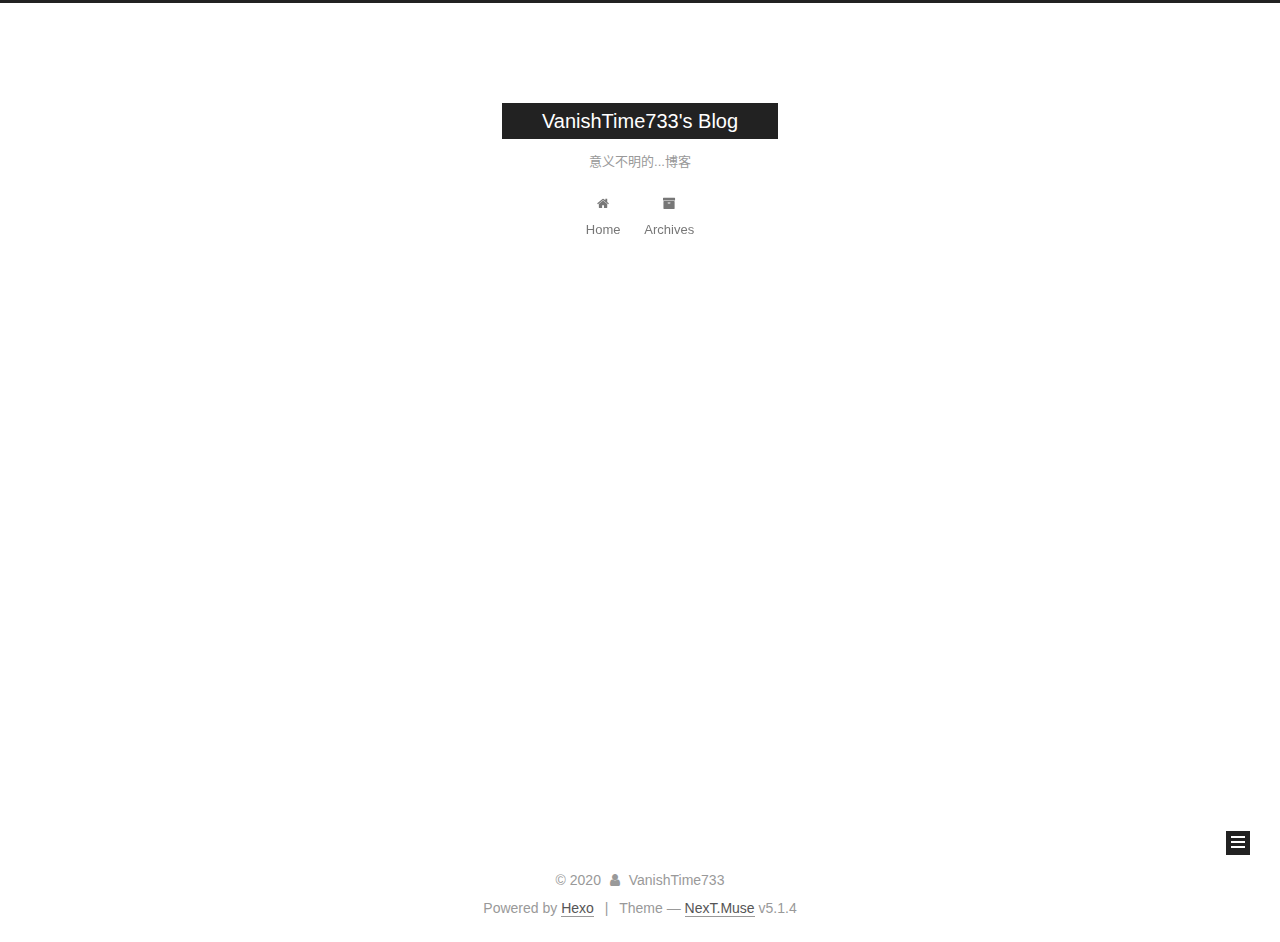
==== commit 9f46b02a: "Site updated: 2020-05-11 00:13:33" ====
--- a/archives/index.html
+++ b/archives/index.html
@@ -227,8 +227,48 @@
         
           
         
-        Um..! 1 post. Keep on posting.
+        Um..! 2 posts in total. Keep on posting.
       </span>
+
+      
+
+        
+        
+        
+
+        
+          
+          <div class="collection-title">
+            <h1 class="archive-year" id="archive-year-2020">2020</h1>
+          </div>
+        
+        
+
+        
+
+  <article class="post post-type-normal" itemscope itemtype="http://schema.org/Article">
+    <header class="post-header">
+
+      <h2 class="post-title">
+        
+            <a class="post-title-link" href="/2020/0511-NewProject/" itemprop="url">
+              
+                <span itemprop="name">新坑</span>
+              
+            </a>
+        
+      </h2>
+
+      <div class="post-meta">
+        <time class="post-time" itemprop="dateCreated" datetime="2020-05-11T00:03:30+08:00" content="2020-05-11">
+          05-11
+        </time>
+      </div>
+
+    </header>
+  </article>
+
+
 
       
 
@@ -323,7 +363,7 @@
               
                 <a href="/archives/">
               
-                  <span class="site-state-item-count">1</span>
+                  <span class="site-state-item-count">2</span>
                   <span class="site-state-item-name">posts</span>
                 </a>
               </div>
@@ -336,7 +376,7 @@
               
               <div class="site-state-item site-state-tags">
                 
-                  <span class="site-state-item-count">1</span>
+                  <span class="site-state-item-count">2</span>
                   <span class="site-state-item-name">tags</span>
                 
               </div>
--- a/css/main.css
+++ b/css/main.css
@@ -1822,7 +1822,7 @@
   width: 4px;
   height: 4px;
   border-radius: 50%;
-  background: #11a21c;
+  background: #ffff3d;
 }
 .links-of-blogroll {
   font-size: 13px;
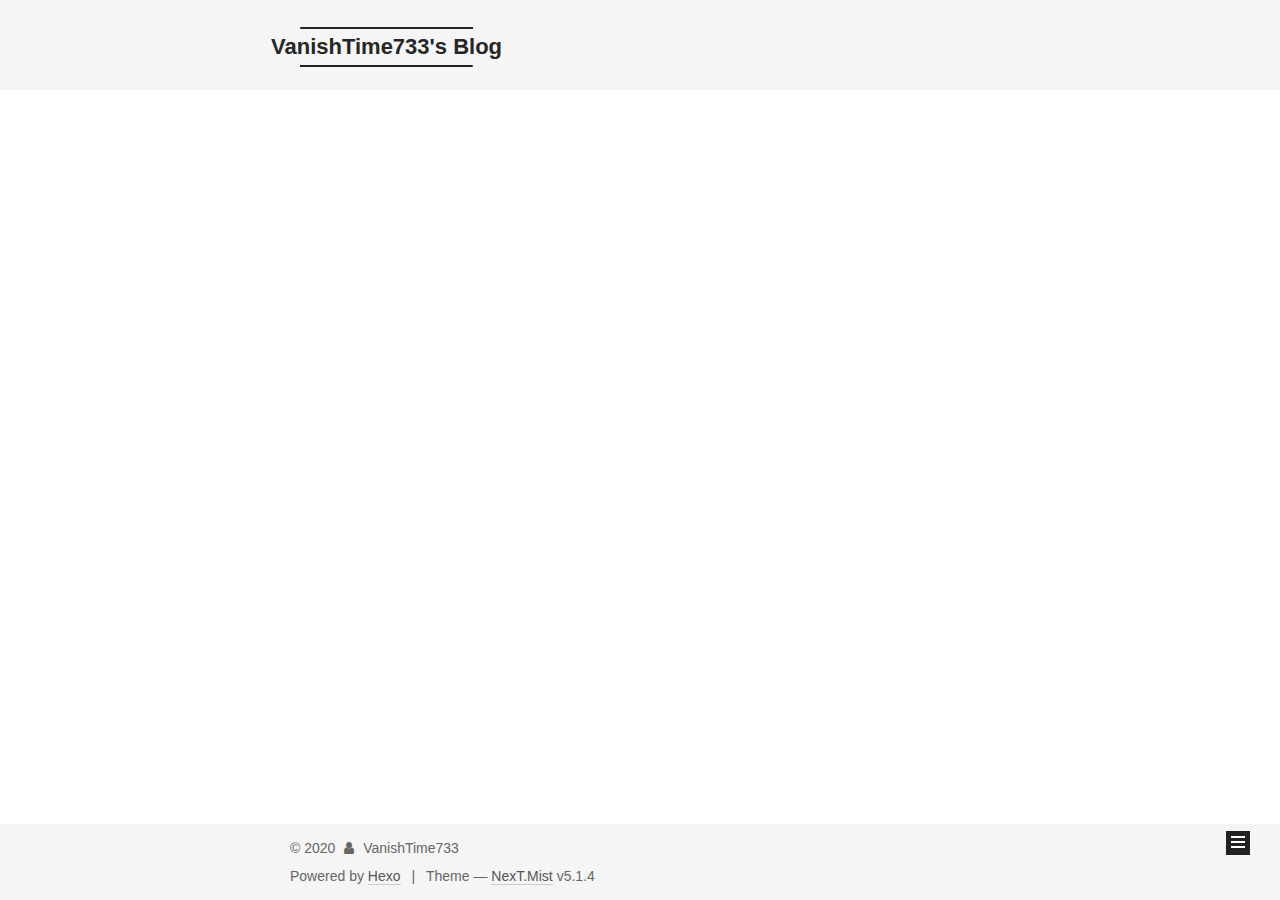
==== commit 3f5a3cd7: "Site updated: 2020-05-11 00:16:16" ====
--- a/archives/index.html
+++ b/archives/index.html
@@ -5,7 +5,7 @@
   
 
 
-<html class="theme-next muse use-motion" lang="zh-CN">
+<html class="theme-next mist use-motion" lang="zh-CN">
 <head><meta name="generator" content="Hexo 3.9.0">
   <meta charset="UTF-8">
 <meta http-equiv="X-UA-Compatible" content="IE=edge">
@@ -93,7 +93,7 @@
   var NexT = window.NexT || {};
   var CONFIG = {
     root: '/',
-    scheme: 'Muse',
+    scheme: 'Mist',
     version: '5.1.4',
     sidebar: {"position":"left","display":"post","offset":12,"b2t":false,"scrollpercent":false,"onmobile":false},
     fancybox: true,
@@ -431,7 +431,7 @@
 
 
 
-  <div class="theme-info">Theme &mdash; <a class="theme-link" target="_blank" href="https://github.com/iissnan/hexo-theme-next">NexT.Muse</a> v5.1.4</div>
+  <div class="theme-info">Theme &mdash; <a class="theme-link" target="_blank" href="https://github.com/iissnan/hexo-theme-next">NexT.Mist</a> v5.1.4</div>
 
 
 
--- a/css/main.css
+++ b/css/main.css
@@ -226,51 +226,51 @@
   margin: 20px 0 15px;
 }
 h1 {
+  font-size: 24px;
+}
+@media (max-width: 767px) {
+  h1 {
+    font-size: 20px;
+  }
+}
+h2 {
   font-size: 22px;
 }
 @media (max-width: 767px) {
-  h1 {
+  h2 {
     font-size: 18px;
   }
 }
-h2 {
+h3 {
   font-size: 20px;
 }
 @media (max-width: 767px) {
-  h2 {
+  h3 {
     font-size: 16px;
   }
 }
-h3 {
+h4 {
   font-size: 18px;
 }
 @media (max-width: 767px) {
-  h3 {
+  h4 {
     font-size: 14px;
   }
 }
-h4 {
+h5 {
   font-size: 16px;
 }
 @media (max-width: 767px) {
-  h4 {
+  h5 {
     font-size: 12px;
   }
 }
-h5 {
+h6 {
   font-size: 14px;
 }
 @media (max-width: 767px) {
-  h5 {
+  h6 {
     font-size: 10px;
-  }
-}
-h6 {
-  font-size: 12px;
-}
-@media (max-width: 767px) {
-  h6 {
-    font-size: 8px;
   }
 }
 p {
@@ -940,8 +940,8 @@
   display: inline-block;
   padding: 0 20px;
   font-size: 14px;
-  color: #fff;
-  background: #222;
+  color: #555;
+  background: transparent;
   border: 2px solid #222;
   text-decoration: none;
   border-radius: 0;
@@ -1101,7 +1101,7 @@
 }
 .site-meta {
   margin: 0;
-  text-align: center;
+  text-align: left;
 }
 @media (max-width: 767px) {
   .site-meta {
@@ -1112,12 +1112,12 @@
   position: relative;
   display: inline-block;
   padding: 0 40px;
-  color: #fff;
+  color: #222;
   background: #222;
   border-bottom: none;
 }
 .brand:hover {
-  color: #fff;
+  color: #222;
 }
 .logo {
   display: inline-block;
@@ -1348,7 +1348,7 @@
 .posts-collapse {
   position: relative;
   z-index: 1010;
-  margin-left: 55px;
+  margin-left: 0;
 }
 .posts-collapse::after {
   content: " ";
@@ -1822,7 +1822,7 @@
   width: 4px;
   height: 4px;
   border-radius: 50%;
-  background: #ffff3d;
+  background: #22ffd7;
 }
 .links-of-blogroll {
   font-size: 13px;
@@ -2585,78 +2585,322 @@
 .page-post-detail .comments {
   overflow: hidden;
 }
-@media (max-width: 767px) {
-  .header-inner,
-  .container .main-inner,
+h1,
+h2,
+h3,
+h4,
+h5,
+h6 {
+  margin: 20px 0 10px;
+}
+p {
+  margin: 0 0 25px 0;
+}
+a {
+  border-bottom-color: #ccc;
+}
+hr {
+  margin: 20px 0;
+  height: 2px;
+}
+.main-inner {
+  margin-top: 80px;
+}
+.header {
+  background: #f5f5f5;
+}
+.header-inner {
+  padding: 25px 0 20px;
+}
+.header-inner:before,
+.header-inner:after {
+  content: " ";
+  display: table;
+}
+.header-inner:after {
+  clear: both;
+}
+@media (max-width: 767px) {
+  .header-inner {
+    width: auto;
+    margin-bottom: 50px;
+    padding: 10px;
+  }
+}
+.site-meta {
+  float: left;
+  margin-left: -20px;
+  line-height: normal;
+}
+@media (max-width: 767px) {
+  .site-meta {
+    margin-left: 10px;
+  }
+}
+.site-meta .brand {
+  padding: 2px 1px;
+  background: none;
+}
+@media (max-width: 767px) {
+  .site-meta .brand {
+    display: block;
+  }
+}
+.site-meta .logo {
+  display: none;
+}
+.site-meta .site-title {
+  font-size: 22px;
+  font-weight: bolder;
+}
+@media (max-width: 767px) {
+  .site-meta .site-title {
+    line-height: 34px;
+  }
+}
+.logo-line-before,
+.logo-line-after {
+  display: block;
+  overflow: hidden;
+  margin: 0 auto;
+  width: 75%;
+}
+@media (max-width: 767px) {
+  .logo-line-before,
+  .logo-line-after {
+    display: none;
+  }
+}
+.logo-line-before i,
+.logo-line-after i {
+  position: relative;
+  display: block;
+  height: 2px;
+  background: #222;
+}
+@media (max-width: 767px) {
+  .logo-line-before i,
+  .logo-line-after i {
+    height: 3px;
+  }
+}
+.use-motion .logo-line-before i {
+  left: -100%;
+}
+.use-motion .logo-line-after i {
+  right: -100%;
+}
+.site-subtitle {
+  display: none;
+}
+.site-nav-toggle {
+  position: static;
+  float: right;
+}
+.menu {
+  float: right;
+  margin: 8px 0 0 0;
+}
+@media (max-width: 767px) {
+  .menu {
+    margin: 20px 0 0 0;
+    padding: 0;
+  }
+}
+.menu br {
+  display: none;
+}
+.menu .menu-item {
+  margin: 0;
+}
+@media (max-width: 767px) {
+  .menu .menu-item {
+    display: block;
+  }
+}
+.menu .menu-item a {
+  padding: 0 10px;
+  background: none;
+  border: none;
+  border-radius: 2px;
+  transition-property: background;
+}
+@media (max-width: 767px) {
+  .menu .menu-item a {
+    text-align: left;
+  }
+}
+.menu .menu-item a:hover {
+  background: #e1e1e1;
+}
+.menu a::before {
+  display: none;
+}
+@media (max-width: 767px) {
+  .menu a::before {
+    display: block;
+  }
+}
+@media (max-width: 767px) {
+  .menu {
+    float: none;
+  }
+}
+.site-search form {
+  display: none;
+}
+.posts-expand {
+  padding-top: 0;
+}
+.posts-expand .post-title,
+.posts-expand .post-meta {
+  text-align: left;
+}
+@media (max-width: 767px) {
+  .posts-expand .post-title,
+  .posts-expand .post-meta {
+    text-align: center;
+  }
+}
+.posts-expand .post-eof {
+  display: none;
+}
+.posts-expand .post {
+  margin-top: 120px;
+}
+.posts-expand .post:first-child {
+  margin-top: 0;
+}
+.posts-expand .post-meta {
+  margin-top: 5px;
+  margin-bottom: 20px;
+}
+.posts-expand .post-title {
+  position: relative;
+  font-size: 26px;
+  font-weight: 400;
+}
+@media (max-width: 767px) {
+  .posts-expand .post-title {
+    font-size: 22px;
+  }
+}
+@media (min-width: 1600px) {
+  .posts-expand .post-title {
+    font-size: 26px;
+  }
+}
+.posts-expand .post-title:hover:before {
+  background: #222;
+}
+@media (max-width: 767px) {
+  .posts-expand .post-body {
+    font-size: 12px;
+  }
+}
+.posts-expand .post-body img {
+  margin: 0;
+}
+.posts-expand .post-tags {
+  text-align: left;
+}
+.posts-expand .post-tags a {
+  padding: 1px 5px;
+  background: #f5f5f5;
+  border-bottom: none;
+}
+.posts-expand .post-tags a:hover {
+  background: #ccc;
+}
+.posts-expand .post-nav {
+  margin-top: 40px;
+}
+.post-button {
+  margin-top: 20px;
+  text-align: left;
+}
+.post-button a {
+  padding: 0;
+  font-size: 14px;
+  background: none;
+  border: none;
+  border-bottom: 2px solid #666;
+  transition-property: border;
+}
+@media (max-width: 767px) {
+  .post-button a {
+    font-size: 12px;
+  }
+}
+@media (min-width: 1600px) {
+  .post-button a {
+    font-size: 16px;
+  }
+}
+.post-button a:hover {
+  border-bottom-color: #222;
+}
+.links-of-blogroll-inline .links-of-blogroll-item {
+  display: inline-block;
+}
+.btn {
+  padding: 0 10px;
+  border-width: 2px;
+  border-radius: 0;
+}
+.headband {
+  display: none;
+}
+.site-search {
+  position: relative;
+  float: right;
+  margin-top: 5px;
+  padding-top: 3px;
+}
+@media (max-width: 767px) {
+  .site-search {
+    float: none;
+    padding: 0 10px;
+  }
+}
+@media (max-width: 767px) {
+  .container .main-inner {
+    width: auto;
+  }
+}
+.page-post-detail .post-title,
+.page-post-detail .post-meta {
+  text-align: center;
+}
+.page-post-detail .post-title:before {
+  display: none;
+}
+.page-post-detail .post-meta {
+  margin-bottom: 60px;
+}
+.pagination {
+  margin: 120px 0 0;
+  text-align: left;
+}
+@media (max-width: 767px) {
+  .pagination {
+    margin: 80px 10px 0;
+    text-align: center;
+  }
+}
+.footer {
+  margin-top: 80px;
+  padding: 10px 0;
+  background: #f5f5f5;
+  color: #666;
+}
+.footer-inner {
+  margin: 0 auto;
+  text-align: left;
+}
+@media (max-width: 767px) {
   .footer-inner {
     width: auto;
-  }
-}
-embed {
-  display: block;
-  margin: 0px auto 25px auto;
-}
-.custom-logo .site-meta-headline {
-  text-align: center;
-}
-.custom-logo .brand {
-  background: none;
-}
-.custom-logo .site-title {
-  margin: 10px auto 0;
-  font-size: 24px;
-  color: #222;
-}
-.custom-logo .site-title a {
-  border: none;
-}
-.custom-logo-image {
-  margin: 0 auto;
-  padding: 5px;
-  max-width: 150px;
-  background: #fff;
-}
-@media (max-width: 767px) {
-  .site-nav {
-    position: absolute;
-    left: 0;
-    top: 52px;
-    margin: 0;
-    width: 100%;
-    padding: 0;
-    background: #fff;
-    border-bottom: 1px solid #ddd;
-    z-index: 1030;
-  }
-}
-@media (max-width: 767px) {
-  .menu {
-    text-align: left;
-  }
-}
-@media (max-width: 767px) {
-  .menu .menu-item {
-    display: block;
-    margin: 0 10px;
-    vertical-align: top;
-  }
-}
-@media (max-width: 767px) {
-  .menu .menu-item br {
-    display: none;
-  }
-}
-@media (max-width: 767px) {
-  .menu .menu-item a {
-    padding: 5px 10px;
-  }
-}
-.menu .menu-item .fa {
-  margin-right: 0;
-}
-.site-search form {
-  display: none;
-}
-.links-of-blogroll-inline .links-of-blogroll-item {
-  display: inline-block;
-}
+    text-align: center;
+  }
+}
